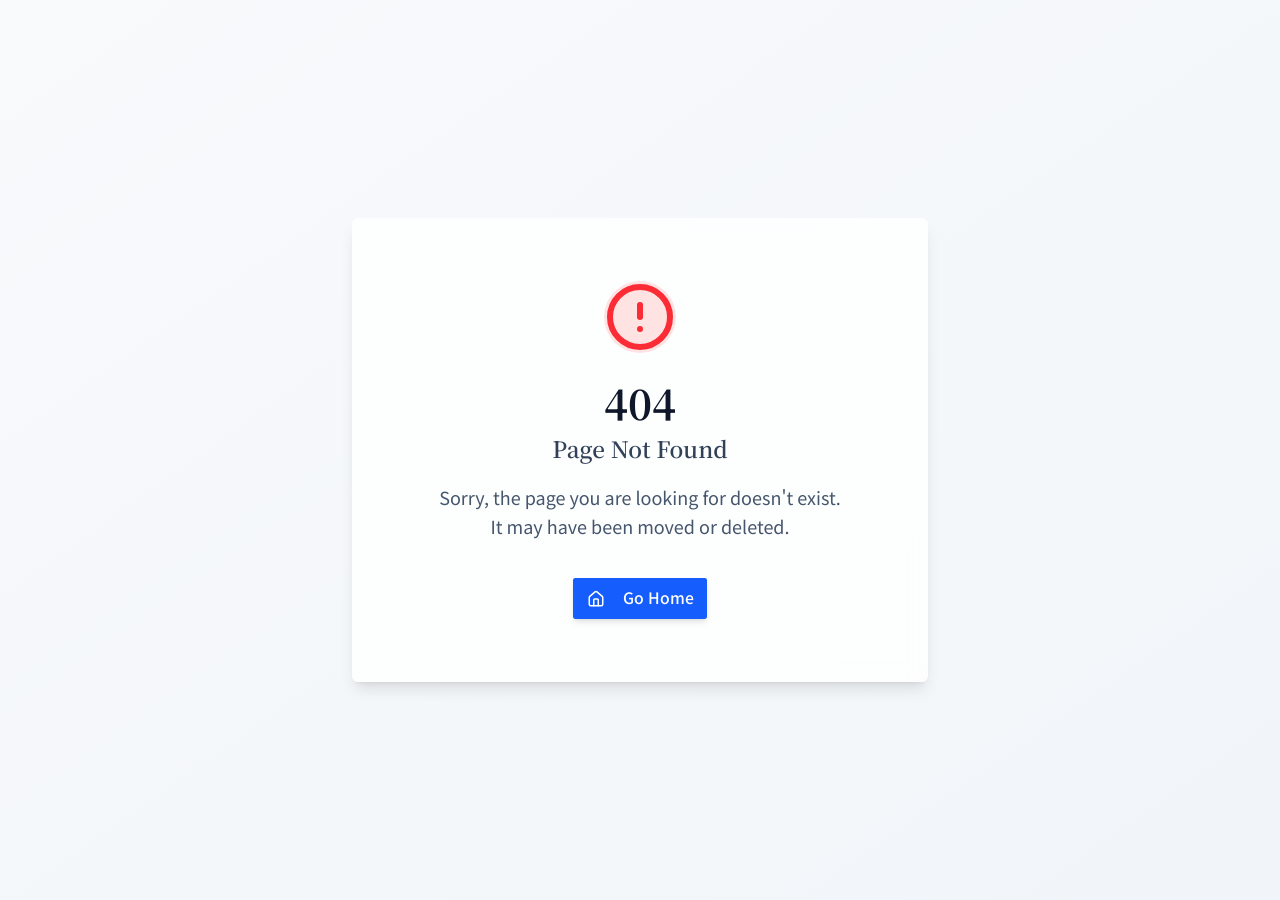
==== target.html @ 0aa4abb9 "Add GitHub Pages deployment workflow" ====
<!doctype html>
<html lang="zh-Hant">
  <head>
    <meta charset="UTF-8" />
    <meta name="viewport" content="width=device-width, initial-scale=1.0, maximum-scale=1" />
    <meta name="description" content="RGF-inside 軍武級光水離子環境淨化技術網站，呈現美國軍事技術源流、噴嚏實驗、病毒實驗室測試報告、台美中三地防疫認證與真實應用案例。" />
    <title>RGF-inside 軍武級環境淨化技術</title>
    <link rel="preconnect" href="https://fonts.googleapis.com" />
    <link rel="preconnect" href="https://fonts.gstatic.com" crossorigin />
    <link href="https://fonts.googleapis.com/css2?family=Noto+Sans+TC:wght@400;500;600;700;800;900&family=Noto+Serif+TC:wght@700;900&display=swap" rel="stylesheet" />
	<script type="module" crossorigin src="assets/index-C8W90RMQ.js"></script>
	<link rel="stylesheet" crossorigin href="assets/index-DRo2lR_w.css">
  <meta property="og:type" content="website">
		<meta property="og:url" content="https://militarypurify-8e6blcgv.manus.space/">
		<meta property="og:title" content="RGF-inside 軍武級環境淨化技術">
		<meta property="og:description" content="以 RGF-inside 光水離子環境淨化技術為核心，呈現軍武級防護、病毒實驗、三地認證與實際應用案例的專業品牌網站。">
		<meta property="og:image" content="https://files.manuscdn.com/webdev_screenshots/2026/05/06/mb5gsAkiQPmnowzxMsYYrP.png?x-oss-process=image/resize,w_1200/crop,h_630,x_0,y_0">
		<meta property="og:image:width" content="1200">
		<meta property="og:image:height" content="630">
		<meta name="twitter:card" content="summary_large_image">
		<meta name="twitter:title" content="RGF-inside 軍武級環境淨化技術">
		<meta name="twitter:description" content="以 RGF-inside 光水離子環境淨化技術為核心，呈現軍武級防護、病毒實驗、三地認證與實際應用案例的專業品牌網站。">
		<meta name="twitter:image" content="https://files.manuscdn.com/webdev_screenshots/2026/05/06/mb5gsAkiQPmnowzxMsYYrP.png?x-oss-process=image/resize,w_1200/crop,h_630,x_0,y_0">
		<meta name="twitter:image:width" content="1200">
		<meta name="twitter:image:height" content="630"><link rel="canonical" href="https://militarypurify-8e6blcgv.manus.space/" /></head>

  <body>
    <script id="manus-runtime">window.__MANUS_HOST_DEV__ = false;
(function(){"use strict";var Mr={exports:{}},Kn={};/**
 * @license React
 * react-jsx-runtime.production.js
 *
 * Copyright (c) Meta Platforms, Inc. and affiliates.
 *
 * This source code is licensed under the MIT license found in the
 * LICENSE file in the root directory of this source tree.
 */var $c;function um(){if($c)return Kn;$c=1;var r=Symbol.for("react.transitional.element"),i=Symbol.for("react.fragment");function c(s,d,m){var x=null;if(m!==void 0&&(x=""+m),d.key!==void 0&&(x=""+d.key),"key"in d){m={};for(var R in d)R!=="key"&&(m[R]=d[R])}else m=d;return d=m.ref,{$$typeof:r,type:s,key:x,ref:d!==void 0?d:null,props:m}}return Kn.Fragment=i,Kn.jsx=c,Kn.jsxs=c,Kn}var Fc;function dm(){return Fc||(Fc=1,Mr.exports=um()),Mr.exports}var h=dm(),Ar={exports:{}},Pn={},Rr={exports:{}},Nr={};/**
 * @license React
 * scheduler.production.js
 *
 * Copyright (c) Meta Platforms, Inc. and affiliates.
 *
 * This source code is licensed under the MIT license found in the
 * LICENSE file in the root directory of this source tree.
 */var Ic;function fm(){return Ic||(Ic=1,function(r){function i(A,q){var B=A.length;A.push(q);t:for(;0<B;){var bt=B-1>>>1,p=A[bt];if(0<d(p,q))A[bt]=q,A[B]=p,B=bt;else break t}}function c(A){return A.length===0?null:A[0]}function s(A){if(A.length===0)return null;var q=A[0],B=A.pop();if(B!==q){A[0]=B;t:for(var bt=0,p=A.length,O=p>>>1;bt<O;){var X=2*(bt+1)-1,G=A[X],Z=X+1,st=A[Z];if(0>d(G,B))Z<p&&0>d(st,G)?(A[bt]=st,A[Z]=B,bt=Z):(A[bt]=G,A[X]=B,bt=X);else if(Z<p&&0>d(st,B))A[bt]=st,A[Z]=B,bt=Z;else break t}}return q}function d(A,q){var B=A.sortIndex-q.sortIndex;return B!==0?B:A.id-q.id}if(r.unstable_now=void 0,typeof performance=="object"&&typeof performance.now=="function"){var m=performance;r.unstable_now=function(){return m.now()}}else{var x=Date,R=x.now();r.unstable_now=function(){return x.now()-R}}var C=[],v=[],D=1,j=null,J=3,at=!1,$=!1,nt=!1,ct=!1,ht=typeof setTimeout=="function"?setTimeout:null,St=typeof clearTimeout=="function"?clearTimeout:null,_=typeof setImmediate<"u"?setImmediate:null;function Y(A){for(var q=c(v);q!==null;){if(q.callback===null)s(v);else if(q.startTime<=A)s(v),q.sortIndex=q.expirationTime,i(C,q);else break;q=c(v)}}function H(A){if(nt=!1,Y(A),!$)if(c(C)!==null)$=!0,it||(it=!0,Bt());else{var q=c(v);q!==null&&Mt(H,q.startTime-A)}}var it=!1,rt=-1,V=5,xt=-1;function Be(){return ct?!0:!(r.unstable_now()-xt<V)}function te(){if(ct=!1,it){var A=r.unstable_now();xt=A;var q=!0;try{t:{$=!1,nt&&(nt=!1,St(rt),rt=-1),at=!0;var B=J;try{e:{for(Y(A),j=c(C);j!==null&&!(j.expirationTime>A&&Be());){var bt=j.callback;if(typeof bt=="function"){j.callback=null,J=j.priorityLevel;var p=bt(j.expirationTime<=A);if(A=r.unstable_now(),typeof p=="function"){j.callback=p,Y(A),q=!0;break e}j===c(C)&&s(C),Y(A)}else s(C);j=c(C)}if(j!==null)q=!0;else{var O=c(v);O!==null&&Mt(H,O.startTime-A),q=!1}}break t}finally{j=null,J=B,at=!1}q=void 0}}finally{q?Bt():it=!1}}}var Bt;if(typeof _=="function")Bt=function(){_(te)};else if(typeof MessageChannel<"u"){var me=new MessageChannel,Se=me.port2;me.port1.onmessage=te,Bt=function(){Se.postMessage(null)}}else Bt=function(){ht(te,0)};function Mt(A,q){rt=ht(function(){A(r.unstable_now())},q)}r.unstable_IdlePriority=5,r.unstable_ImmediatePriority=1,r.unstable_LowPriority=4,r.unstable_NormalPriority=3,r.unstable_Profiling=null,r.unstable_UserBlockingPriority=2,r.unstable_cancelCallback=function(A){A.callback=null},r.unstable_forceFrameRate=function(A){0>A||125<A?console.error("forceFrameRate takes a positive int between 0 and 125, forcing frame rates higher than 125 fps is not supported"):V=0<A?Math.floor(1e3/A):5},r.unstable_getCurrentPriorityLevel=function(){return J},r.unstable_next=function(A){switch(J){case 1:case 2:case 3:var q=3;break;default:q=J}var B=J;J=q;try{return A()}finally{J=B}},r.unstable_requestPaint=function(){ct=!0},r.unstable_runWithPriority=function(A,q){switch(A){case 1:case 2:case 3:case 4:case 5:break;default:A=3}var B=J;J=A;try{return q()}finally{J=B}},r.unstable_scheduleCallback=function(A,q,B){var bt=r.unstable_now();switch(typeof B=="object"&&B!==null?(B=B.delay,B=typeof B=="number"&&0<B?bt+B:bt):B=bt,A){case 1:var p=-1;break;case 2:p=250;break;case 5:p=1073741823;break;case 4:p=1e4;break;default:p=5e3}return p=B+p,A={id:D++,callback:q,priorityLevel:A,startTime:B,expirationTime:p,sortIndex:-1},B>bt?(A.sortIndex=B,i(v,A),c(C)===null&&A===c(v)&&(nt?(St(rt),rt=-1):nt=!0,Mt(H,B-bt))):(A.sortIndex=p,i(C,A),$||at||($=!0,it||(it=!0,Bt()))),A},r.unstable_shouldYield=Be,r.unstable_wrapCallback=function(A){var q=J;return function(){var B=J;J=q;try{return A.apply(this,arguments)}finally{J=B}}}}(Nr)),Nr}var tu;function hm(){return tu||(tu=1,Rr.exports=fm()),Rr.exports}var zr={exports:{}},ut={};/**
 * @license React
 * react.production.js
 *
 * Copyright (c) Meta Platforms, Inc. and affiliates.
 *
 * This source code is licensed under the MIT license found in the
 * LICENSE file in the root directory of this source tree.
 */var eu;function mm(){if(eu)return ut;eu=1;var r=Symbol.for("react.transitional.element"),i=Symbol.for("react.portal"),c=Symbol.for("react.fragment"),s=Symbol.for("react.strict_mode"),d=Symbol.for("react.profiler"),m=Symbol.for("react.consumer"),x=Symbol.for("react.context"),R=Symbol.for("react.forward_ref"),C=Symbol.for("react.suspense"),v=Symbol.for("react.memo"),D=Symbol.for("react.lazy"),j=Symbol.iterator;function J(p){return p===null||typeof p!="object"?null:(p=j&&p[j]||p["@@iterator"],typeof p=="function"?p:null)}var at={isMounted:function(){return!1},enqueueForceUpdate:function(){},enqueueReplaceState:function(){},enqueueSetState:function(){}},$=Object.assign,nt={};function ct(p,O,X){this.props=p,this.context=O,this.refs=nt,this.updater=X||at}ct.prototype.isReactComponent={},ct.prototype.setState=function(p,O){if(typeof p!="object"&&typeof p!="function"&&p!=null)throw Error("takes an object of state variables to update or a function which returns an object of state variables.");this.updater.enqueueSetState(this,p,O,"setState")},ct.prototype.forceUpdate=function(p){this.updater.enqueueForceUpdate(this,p,"forceUpdate")};function ht(){}ht.prototype=ct.prototype;function St(p,O,X){this.props=p,this.context=O,this.refs=nt,this.updater=X||at}var _=St.prototype=new ht;_.constructor=St,$(_,ct.prototype),_.isPureReactComponent=!0;var Y=Array.isArray,H={H:null,A:null,T:null,S:null,V:null},it=Object.prototype.hasOwnProperty;function rt(p,O,X,G,Z,st){return X=st.ref,{$$typeof:r,type:p,key:O,ref:X!==void 0?X:null,props:st}}function V(p,O){return rt(p.type,O,void 0,void 0,void 0,p.props)}function xt(p){return typeof p=="object"&&p!==null&&p.$$typeof===r}function Be(p){var O={"=":"=0",":":"=2"};return"$"+p.replace(/[=:]/g,function(X){return O[X]})}var te=/\/+/g;function Bt(p,O){return typeof p=="object"&&p!==null&&p.key!=null?Be(""+p.key):O.toString(36)}function me(){}function Se(p){switch(p.status){case"fulfilled":return p.value;case"rejected":throw p.reason;default:switch(typeof p.status=="string"?p.then(me,me):(p.status="pending",p.then(function(O){p.status==="pending"&&(p.status="fulfilled",p.value=O)},function(O){p.status==="pending"&&(p.status="rejected",p.reason=O)})),p.status){case"fulfilled":return p.value;case"rejected":throw p.reason}}throw p}function Mt(p,O,X,G,Z){var st=typeof p;(st==="undefined"||st==="boolean")&&(p=null);var I=!1;if(p===null)I=!0;else switch(st){case"bigint":case"string":case"number":I=!0;break;case"object":switch(p.$$typeof){case r:case i:I=!0;break;case D:return I=p._init,Mt(I(p._payload),O,X,G,Z)}}if(I)return Z=Z(p),I=G===""?"."+Bt(p,0):G,Y(Z)?(X="",I!=null&&(X=I.replace(te,"$&/")+"/"),Mt(Z,O,X,"",function(Jt){return Jt})):Z!=null&&(xt(Z)&&(Z=V(Z,X+(Z.key==null||p&&p.key===Z.key?"":(""+Z.key).replace(te,"$&/")+"/")+I)),O.push(Z)),1;I=0;var gt=G===""?".":G+":";if(Y(p))for(var Tt=0;Tt<p.length;Tt++)G=p[Tt],st=gt+Bt(G,Tt),I+=Mt(G,O,X,st,Z);else if(Tt=J(p),typeof Tt=="function")for(p=Tt.call(p),Tt=0;!(G=p.next()).done;)G=G.value,st=gt+Bt(G,Tt++),I+=Mt(G,O,X,st,Z);else if(st==="object"){if(typeof p.then=="function")return Mt(Se(p),O,X,G,Z);throw O=String(p),Error("Objects are not valid as a React child (found: "+(O==="[object Object]"?"object with keys {"+Object.keys(p).join(", ")+"}":O)+"). If you meant to render a collection of children, use an array instead.")}return I}function A(p,O,X){if(p==null)return p;var G=[],Z=0;return Mt(p,G,"","",function(st){return O.call(X,st,Z++)}),G}function q(p){if(p._status===-1){var O=p._result;O=O(),O.then(function(X){(p._status===0||p._status===-1)&&(p._status=1,p._result=X)},function(X){(p._status===0||p._status===-1)&&(p._status=2,p._result=X)}),p._status===-1&&(p._status=0,p._result=O)}if(p._status===1)return p._result.default;throw p._result}var B=typeof reportError=="function"?reportError:function(p){if(typeof window=="object"&&typeof window.ErrorEvent=="function"){var O=new window.ErrorEvent("error",{bubbles:!0,cancelable:!0,message:typeof p=="object"&&p!==null&&typeof p.message=="string"?String(p.message):String(p),error:p});if(!window.dispatchEvent(O))return}else if(typeof process=="object"&&typeof process.emit=="function"){process.emit("uncaughtException",p);return}console.error(p)};function bt(){}return ut.Children={map:A,forEach:function(p,O,X){A(p,function(){O.apply(this,arguments)},X)},count:function(p){var O=0;return A(p,function(){O++}),O},toArray:function(p){return A(p,function(O){return O})||[]},only:function(p){if(!xt(p))throw Error("React.Children.only expected to receive a single React element child.");return p}},ut.Component=ct,ut.Fragment=c,ut.Profiler=d,ut.PureComponent=St,ut.StrictMode=s,ut.Suspense=C,ut.__CLIENT_INTERNALS_DO_NOT_USE_OR_WARN_USERS_THEY_CANNOT_UPGRADE=H,ut.__COMPILER_RUNTIME={__proto__:null,c:function(p){return H.H.useMemoCache(p)}},ut.cache=function(p){return function(){return p.apply(null,arguments)}},ut.cloneElement=function(p,O,X){if(p==null)throw Error("The argument must be a React element, but you passed "+p+".");var G=$({},p.props),Z=p.key,st=void 0;if(O!=null)for(I in O.ref!==void 0&&(st=void 0),O.key!==void 0&&(Z=""+O.key),O)!it.call(O,I)||I==="key"||I==="__self"||I==="__source"||I==="ref"&&O.ref===void 0||(G[I]=O[I]);var I=arguments.length-2;if(I===1)G.children=X;else if(1<I){for(var gt=Array(I),Tt=0;Tt<I;Tt++)gt[Tt]=arguments[Tt+2];G.children=gt}return rt(p.type,Z,void 0,void 0,st,G)},ut.createContext=function(p){return p={$$typeof:x,_currentValue:p,_currentValue2:p,_threadCount:0,Provider:null,Consumer:null},p.Provider=p,p.Consumer={$$typeof:m,_context:p},p},ut.createElement=function(p,O,X){var G,Z={},st=null;if(O!=null)for(G in O.key!==void 0&&(st=""+O.key),O)it.call(O,G)&&G!=="key"&&G!=="__self"&&G!=="__source"&&(Z[G]=O[G]);var I=arguments.length-2;if(I===1)Z.children=X;else if(1<I){for(var gt=Array(I),Tt=0;Tt<I;Tt++)gt[Tt]=arguments[Tt+2];Z.children=gt}if(p&&p.defaultProps)for(G in I=p.defaultProps,I)Z[G]===void 0&&(Z[G]=I[G]);return rt(p,st,void 0,void 0,null,Z)},ut.createRef=function(){return{current:null}},ut.forwardRef=function(p){return{$$typeof:R,render:p}},ut.isValidElement=xt,ut.lazy=function(p){return{$$typeof:D,_payload:{_status:-1,_result:p},_init:q}},ut.memo=function(p,O){return{$$typeof:v,type:p,compare:O===void 0?null:O}},ut.startTransition=function(p){var O=H.T,X={};H.T=X;try{var G=p(),Z=H.S;Z!==null&&Z(X,G),typeof G=="object"&&G!==null&&typeof G.then=="function"&&G.then(bt,B)}catch(st){B(st)}finally{H.T=O}},ut.unstable_useCacheRefresh=function(){return H.H.useCacheRefresh()},ut.use=function(p){return H.H.use(p)},ut.useActionState=function(p,O,X){return H.H.useActionState(p,O,X)},ut.useCallback=function(p,O){return H.H.useCallback(p,O)},ut.useContext=function(p){return H.H.useContext(p)},ut.useDebugValue=function(){},ut.useDeferredValue=function(p,O){return H.H.useDeferredValue(p,O)},ut.useEffect=function(p,O,X){var G=H.H;if(typeof X=="function")throw Error("useEffect CRUD overload is not enabled in this build of React.");return G.useEffect(p,O)},ut.useId=function(){return H.H.useId()},ut.useImperativeHandle=function(p,O,X){return H.H.useImperativeHandle(p,O,X)},ut.useInsertionEffect=function(p,O){return H.H.useInsertionEffect(p,O)},ut.useLayoutEffect=function(p,O){return H.H.useLayoutEffect(p,O)},ut.useMemo=function(p,O){return H.H.useMemo(p,O)},ut.useOptimistic=function(p,O){return H.H.useOptimistic(p,O)},ut.useReducer=function(p,O,X){return H.H.useReducer(p,O,X)},ut.useRef=function(p){return H.H.useRef(p)},ut.useState=function(p){return H.H.useState(p)},ut.useSyncExternalStore=function(p,O,X){return H.H.useSyncExternalStore(p,O,X)},ut.useTransition=function(){return H.H.useTransition()},ut.version="19.1.1",ut}var lu;function _r(){return lu||(lu=1,zr.exports=mm()),zr.exports}var kr={exports:{}},he={};/**
 * @license React
 * react-dom.production.js
 *
 * Copyright (c) Meta Platforms, Inc. and affiliates.
 *
 * This source code is licensed under the MIT license found in the
 * LICENSE file in the root directory of this source tree.
 */var au;function gm(){if(au)return he;au=1;var r=_r();function i(C){var v="https://react.dev/errors/"+C;if(1<arguments.length){v+="?args[]="+encodeURIComponent(arguments[1]);for(var D=2;D<arguments.length;D++)v+="&args[]="+encodeURIComponent(arguments[D])}return"Minified React error #"+C+"; visit "+v+" for the full message or use the non-minified dev environment for full errors and additional helpful warnings."}function c(){}var s={d:{f:c,r:function(){throw Error(i(522))},D:c,C:c,L:c,m:c,X:c,S:c,M:c},p:0,findDOMNode:null},d=Symbol.for("react.portal");function m(C,v,D){var j=3<arguments.length&&arguments[3]!==void 0?arguments[3]:null;return{$$typeof:d,key:j==null?null:""+j,children:C,containerInfo:v,implementation:D}}var x=r.__CLIENT_INTERNALS_DO_NOT_USE_OR_WARN_USERS_THEY_CANNOT_UPGRADE;function R(C,v){if(C==="font")return"";if(typeof v=="string")return v==="use-credentials"?v:""}return he.__DOM_INTERNALS_DO_NOT_USE_OR_WARN_USERS_THEY_CANNOT_UPGRADE=s,he.createPortal=function(C,v){var D=2<arguments.length&&arguments[2]!==void 0?arguments[2]:null;if(!v||v.nodeType!==1&&v.nodeType!==9&&v.nodeType!==11)throw Error(i(299));return m(C,v,null,D)},he.flushSync=function(C){var v=x.T,D=s.p;try{if(x.T=null,s.p=2,C)return C()}finally{x.T=v,s.p=D,s.d.f()}},he.preconnect=function(C,v){typeof C=="string"&&(v?(v=v.crossOrigin,v=typeof v=="string"?v==="use-credentials"?v:"":void 0):v=null,s.d.C(C,v))},he.prefetchDNS=function(C){typeof C=="string"&&s.d.D(C)},he.preinit=function(C,v){if(typeof C=="string"&&v&&typeof v.as=="string"){var D=v.as,j=R(D,v.crossOrigin),J=typeof v.integrity=="string"?v.integrity:void 0,at=typeof v.fetchPriority=="string"?v.fetchPriority:void 0;D==="style"?s.d.S(C,typeof v.precedence=="string"?v.precedence:void 0,{crossOrigin:j,integrity:J,fetchPriority:at}):D==="script"&&s.d.X(C,{crossOrigin:j,integrity:J,fetchPriority:at,nonce:typeof v.nonce=="string"?v.nonce:void 0})}},he.preinitModule=function(C,v){if(typeof C=="string")if(typeof v=="object"&&v!==null){if(v.as==null||v.as==="script"){var D=R(v.as,v.crossOrigin);s.d.M(C,{crossOrigin:D,integrity:typeof v.integrity=="string"?v.integrity:void 0,nonce:typeof v.nonce=="string"?v.nonce:void 0})}}else v==null&&s.d.M(C)},he.preload=function(C,v){if(typeof C=="string"&&typeof v=="object"&&v!==null&&typeof v.as=="string"){var D=v.as,j=R(D,v.crossOrigin);s.d.L(C,D,{crossOrigin:j,integrity:typeof v.integrity=="string"?v.integrity:void 0,nonce:typeof v.nonce=="string"?v.nonce:void 0,type:typeof v.type=="string"?v.type:void 0,fetchPriority:typeof v.fetchPriority=="string"?v.fetchPriority:void 0,referrerPolicy:typeof v.referrerPolicy=="string"?v.referrerPolicy:void 0,imageSrcSet:typeof v.imageSrcSet=="string"?v.imageSrcSet:void 0,imageSizes:typeof v.imageSizes=="string"?v.imageSizes:void 0,media:typeof v.media=="string"?v.media:void 0})}},he.preloadModule=function(C,v){if(typeof C=="string")if(v){var D=R(v.as,v.crossOrigin);s.d.m(C,{as:typeof v.as=="string"&&v.as!=="script"?v.as:void 0,crossOrigin:D,integrity:typeof v.integrity=="string"?v.integrity:void 0})}else s.d.m(C)},he.requestFormReset=function(C){s.d.r(C)},he.unstable_batchedUpdates=function(C,v){return C(v)},he.useFormState=function(C,v,D){return x.H.useFormState(C,v,D)},he.useFormStatus=function(){return x.H.useHostTransitionStatus()},he.version="19.1.1",he}var nu;function pm(){if(nu)return kr.exports;nu=1;function r(){if(!(typeof __REACT_DEVTOOLS_GLOBAL_HOOK__>"u"||typeof __REACT_DEVTOOLS_GLOBAL_HOOK__.checkDCE!="function"))try{__REACT_DEVTOOLS_GLOBAL_HOOK__.checkDCE(r)}catch(i){console.error(i)}}return r(),kr.exports=gm(),kr.exports}/**
 * @license React
 * react-dom-client.production.js
 *
 * Copyright (c) Meta Platforms, Inc. and affiliates.
 *
 * This source code is licensed under the MIT license found in the
 * LICENSE file in the root directory of this source tree.
 */var ou;function ym(){if(ou)return Pn;ou=1;var r=hm(),i=_r(),c=pm();function s(t){var e="https://react.dev/errors/"+t;if(1<arguments.length){e+="?args[]="+encodeURIComponent(arguments[1]);for(var l=2;l<arguments.length;l++)e+="&args[]="+encodeURIComponent(arguments[l])}return"Minified React error #"+t+"; visit "+e+" for the full message or use the non-minified dev environment for full errors and additional helpful warnings."}function d(t){return!(!t||t.nodeType!==1&&t.nodeType!==9&&t.nodeType!==11)}function m(t){var e=t,l=t;if(t.alternate)for(;e.return;)e=e.return;else{t=e;do e=t,(e.flags&4098)!==0&&(l=e.return),t=e.return;while(t)}return e.tag===3?l:null}function x(t){if(t.tag===13){var e=t.memoizedState;if(e===null&&(t=t.alternate,t!==null&&(e=t.memoizedState)),e!==null)return e.dehydrated}return null}function R(t){if(m(t)!==t)throw Error(s(188))}function C(t){var e=t.alternate;if(!e){if(e=m(t),e===null)throw Error(s(188));return e!==t?null:t}for(var l=t,a=e;;){var n=l.return;if(n===null)break;var o=n.alternate;if(o===null){if(a=n.return,a!==null){l=a;continue}break}if(n.child===o.child){for(o=n.child;o;){if(o===l)return R(n),t;if(o===a)return R(n),e;o=o.sibling}throw Error(s(188))}if(l.return!==a.return)l=n,a=o;else{for(var u=!1,f=n.child;f;){if(f===l){u=!0,l=n,a=o;break}if(f===a){u=!0,a=n,l=o;break}f=f.sibling}if(!u){for(f=o.child;f;){if(f===l){u=!0,l=o,a=n;break}if(f===a){u=!0,a=o,l=n;break}f=f.sibling}if(!u)throw Error(s(189))}}if(l.alternate!==a)throw Error(s(190))}if(l.tag!==3)throw Error(s(188));return l.stateNode.current===l?t:e}function v(t){var e=t.tag;if(e===5||e===26||e===27||e===6)return t;for(t=t.child;t!==null;){if(e=v(t),e!==null)return e;t=t.sibling}return null}var D=Object.assign,j=Symbol.for("react.element"),J=Symbol.for("react.transitional.element"),at=Symbol.for("react.portal"),$=Symbol.for("react.fragment"),nt=Symbol.for("react.strict_mode"),ct=Symbol.for("react.profiler"),ht=Symbol.for("react.provider"),St=Symbol.for("react.consumer"),_=Symbol.for("react.context"),Y=Symbol.for("react.forward_ref"),H=Symbol.for("react.suspense"),it=Symbol.for("react.suspense_list"),rt=Symbol.for("react.memo"),V=Symbol.for("react.lazy"),xt=Symbol.for("react.activity"),Be=Symbol.for("react.memo_cache_sentinel"),te=Symbol.iterator;function Bt(t){return t===null||typeof t!="object"?null:(t=te&&t[te]||t["@@iterator"],typeof t=="function"?t:null)}var me=Symbol.for("react.client.reference");function Se(t){if(t==null)return null;if(typeof t=="function")return t.$$typeof===me?null:t.displayName||t.name||null;if(typeof t=="string")return t;switch(t){case $:return"Fragment";case ct:return"Profiler";case nt:return"StrictMode";case H:return"Suspense";case it:return"SuspenseList";case xt:return"Activity"}if(typeof t=="object")switch(t.$$typeof){case at:return"Portal";case _:return(t.displayName||"Context")+".Provider";case St:return(t._context.displayName||"Context")+".Consumer";case Y:var e=t.render;return t=t.displayName,t||(t=e.displayName||e.name||"",t=t!==""?"ForwardRef("+t+")":"ForwardRef"),t;case rt:return e=t.displayName||null,e!==null?e:Se(t.type)||"Memo";case V:e=t._payload,t=t._init;try{return Se(t(e))}catch{}}return null}var Mt=Array.isArray,A=i.__CLIENT_INTERNALS_DO_NOT_USE_OR_WARN_USERS_THEY_CANNOT_UPGRADE,q=c.__DOM_INTERNALS_DO_NOT_USE_OR_WARN_USERS_THEY_CANNOT_UPGRADE,B={pending:!1,data:null,method:null,action:null},bt=[],p=-1;function O(t){return{current:t}}function X(t){0>p||(t.current=bt[p],bt[p]=null,p--)}function G(t,e){p++,bt[p]=t.current,t.current=e}var Z=O(null),st=O(null),I=O(null),gt=O(null);function Tt(t,e){switch(G(I,e),G(st,t),G(Z,null),e.nodeType){case 9:case 11:t=(t=e.documentElement)&&(t=t.namespaceURI)?Hh(t):0;break;default:if(t=e.tagName,e=e.namespaceURI)e=Hh(e),t=Uh(e,t);else switch(t){case"svg":t=1;break;case"math":t=2;break;default:t=0}}X(Z),G(Z,t)}function Jt(){X(Z),X(st),X(I)}function Ke(t){t.memoizedState!==null&&G(gt,t);var e=Z.current,l=Uh(e,t.type);e!==l&&(G(st,t),G(Z,l))}function Ce(t){st.current===t&&(X(Z),X(st)),gt.current===t&&(X(gt),Wo._currentValue=B)}var Pe=Object.prototype.hasOwnProperty,yl=r.unstable_scheduleCallback,sn=r.unstable_cancelCallback,Ca=r.unstable_shouldYield,ri=r.unstable_requestPaint,ge=r.unstable_now,si=r.unstable_getCurrentPriorityLevel,Ul=r.unstable_ImmediatePriority,Fn=r.unstable_UserBlockingPriority,nl=r.unstable_NormalPriority,ci=r.unstable_LowPriority,Gl=r.unstable_IdlePriority,ui=r.log,Ea=r.unstable_setDisableYieldValue,ql=null,Wt=null;function Je(t){if(typeof ui=="function"&&Ea(t),Wt&&typeof Wt.setStrictMode=="function")try{Wt.setStrictMode(ql,t)}catch{}}var $t=Math.clz32?Math.clz32:fi,di=Math.log,Ta=Math.LN2;function fi(t){return t>>>=0,t===0?32:31-(di(t)/Ta|0)|0}var L=256,cn=4194304;function vl(t){var e=t&42;if(e!==0)return e;switch(t&-t){case 1:return 1;case 2:return 2;case 4:return 4;case 8:return 8;case 16:return 16;case 32:return 32;case 64:return 64;case 128:return 128;case 256:case 512:case 1024:case 2048:case 4096:case 8192:case 16384:case 32768:case 65536:case 131072:case 262144:case 524288:case 1048576:case 2097152:return t&4194048;case 4194304:case 8388608:case 16777216:case 33554432:return t&62914560;case 67108864:return 67108864;case 134217728:return 134217728;case 268435456:return 268435456;case 536870912:return 536870912;case 1073741824:return 0;default:return t}}function un(t,e,l){var a=t.pendingLanes;if(a===0)return 0;var n=0,o=t.suspendedLanes,u=t.pingedLanes;t=t.warmLanes;var f=a&134217727;return f!==0?(a=f&~o,a!==0?n=vl(a):(u&=f,u!==0?n=vl(u):l||(l=f&~t,l!==0&&(n=vl(l))))):(f=a&~o,f!==0?n=vl(f):u!==0?n=vl(u):l||(l=a&~t,l!==0&&(n=vl(l)))),n===0?0:e!==0&&e!==n&&(e&o)===0&&(o=n&-n,l=e&-e,o>=l||o===32&&(l&4194048)!==0)?e:n}function Dt(t,e){return(t.pendingLanes&~(t.suspendedLanes&~t.pingedLanes)&e)===0}function In(t,e){switch(t){case 1:case 2:case 4:case 8:case 64:return e+250;case 16:case 32:case 128:case 256:case 512:case 1024:case 2048:case 4096:case 8192:case 16384:case 32768:case 65536:case 131072:case 262144:case 524288:case 1048576:case 2097152:return e+5e3;case 4194304:case 8388608:case 16777216:case 33554432:return-1;case 67108864:case 134217728:case 268435456:case 536870912:case 1073741824:return-1;default:return-1}}function to(){var t=L;return L<<=1,(L&4194048)===0&&(L=256),t}function hi(){var t=cn;return cn<<=1,(cn&62914560)===0&&(cn=4194304),t}function eo(t){for(var e=[],l=0;31>l;l++)e.push(t);return e}function Da(t,e){t.pendingLanes|=e,e!==268435456&&(t.suspendedLanes=0,t.pingedLanes=0,t.warmLanes=0)}function Ir(t,e,l,a,n,o){var u=t.pendingLanes;t.pendingLanes=l,t.suspendedLanes=0,t.pingedLanes=0,t.warmLanes=0,t.expiredLanes&=l,t.entangledLanes&=l,t.errorRecoveryDisabledLanes&=l,t.shellSuspendCounter=0;var f=t.entanglements,g=t.expirationTimes,S=t.hiddenUpdates;for(l=u&~l;0<l;){var N=31-$t(l),k=1<<N;f[N]=0,g[N]=-1;var E=S[N];if(E!==null)for(S[N]=null,N=0;N<E.length;N++){var T=E[N];T!==null&&(T.lane&=-536870913)}l&=~k}a!==0&&mi(t,a,0),o!==0&&n===0&&t.tag!==0&&(t.suspendedLanes|=o&~(u&~e))}function mi(t,e,l){t.pendingLanes|=e,t.suspendedLanes&=~e;var a=31-$t(e);t.entangledLanes|=e,t.entanglements[a]=t.entanglements[a]|1073741824|l&4194090}function gi(t,e){var l=t.entangledLanes|=e;for(t=t.entanglements;l;){var a=31-$t(l),n=1<<a;n&e|t[a]&e&&(t[a]|=e),l&=~n}}function lo(t){switch(t){case 2:t=1;break;case 8:t=4;break;case 32:t=16;break;case 256:case 512:case 1024:case 2048:case 4096:case 8192:case 16384:case 32768:case 65536:case 131072:case 262144:case 524288:case 1048576:case 2097152:case 4194304:case 8388608:case 16777216:case 33554432:t=128;break;case 268435456:t=134217728;break;default:t=0}return t}function ao(t){return t&=-t,2<t?8<t?(t&134217727)!==0?32:268435456:8:2}function pi(){var t=q.p;return t!==0?t:(t=window.event,t===void 0?32:nm(t.type))}function ts(t,e){var l=q.p;try{return q.p=t,e()}finally{q.p=l}}var ol=Math.random().toString(36).slice(2),ee="__reactFiber$"+ol,pe="__reactProps$"+ol,Yl="__reactContainer$"+ol,no="__reactEvents$"+ol,es="__reactListeners$"+ol,ls="__reactHandles$"+ol,yi="__reactResources$"+ol,Ma="__reactMarker$"+ol;function oo(t){delete t[ee],delete t[pe],delete t[no],delete t[es],delete t[ls]}function Vl(t){var e=t[ee];if(e)return e;for(var l=t.parentNode;l;){if(e=l[Yl]||l[ee]){if(l=e.alternate,e.child!==null||l!==null&&l.child!==null)for(t=Vh(t);t!==null;){if(l=t[ee])return l;t=Vh(t)}return e}t=l,l=t.parentNode}return null}function Xl(t){if(t=t[ee]||t[Yl]){var e=t.tag;if(e===5||e===6||e===13||e===26||e===27||e===3)return t}return null}function Aa(t){var e=t.tag;if(e===5||e===26||e===27||e===6)return t.stateNode;throw Error(s(33))}function Zl(t){var e=t[yi];return e||(e=t[yi]={hoistableStyles:new Map,hoistableScripts:new Map}),e}function Vt(t){t[Ma]=!0}var vi=new Set,bi={};function bl(t,e){We(t,e),We(t+"Capture",e)}function We(t,e){for(bi[t]=e,t=0;t<e.length;t++)vi.add(e[t])}var as=RegExp("^[:A-Z_a-z\\u00C0-\\u00D6\\u00D8-\\u00F6\\u00F8-\\u02FF\\u0370-\\u037D\\u037F-\\u1FFF\\u200C-\\u200D\\u2070-\\u218F\\u2C00-\\u2FEF\\u3001-\\uD7FF\\uF900-\\uFDCF\\uFDF0-\\uFFFD][:A-Z_a-z\\u00C0-\\u00D6\\u00D8-\\u00F6\\u00F8-\\u02FF\\u0370-\\u037D\\u037F-\\u1FFF\\u200C-\\u200D\\u2070-\\u218F\\u2C00-\\u2FEF\\u3001-\\uD7FF\\uF900-\\uFDCF\\uFDF0-\\uFFFD\\-.0-9\\u00B7\\u0300-\\u036F\\u203F-\\u2040]*$"),xi={},wi={};function Ra(t){return Pe.call(wi,t)?!0:Pe.call(xi,t)?!1:as.test(t)?wi[t]=!0:(xi[t]=!0,!1)}function M(t,e,l){if(Ra(e))if(l===null)t.removeAttribute(e);else{switch(typeof l){case"undefined":case"function":case"symbol":t.removeAttribute(e);return;case"boolean":var a=e.toLowerCase().slice(0,5);if(a!=="data-"&&a!=="aria-"){t.removeAttribute(e);return}}t.setAttribute(e,""+l)}}function tt(t,e,l){if(l===null)t.removeAttribute(e);else{switch(typeof l){case"undefined":case"function":case"symbol":case"boolean":t.removeAttribute(e);return}t.setAttribute(e,""+l)}}function Ot(t,e,l,a){if(a===null)t.removeAttribute(l);else{switch(typeof a){case"undefined":case"function":case"symbol":case"boolean":t.removeAttribute(l);return}t.setAttributeNS(e,l,""+a)}}var le,Ee;function ae(t){if(le===void 0)try{throw Error()}catch(l){var e=l.stack.trim().match(/\n( *(at )?)/);le=e&&e[1]||"",Ee=-1<l.stack.indexOf(`
    at`)?" (<anonymous>)":-1<l.stack.indexOf("@")?"@unknown:0:0":""}return`
`+le+t+Ee}var Le=!1;function He(t,e){if(!t||Le)return"";Le=!0;var l=Error.prepareStackTrace;Error.prepareStackTrace=void 0;try{var a={DetermineComponentFrameRoot:function(){try{if(e){var k=function(){throw Error()};if(Object.defineProperty(k.prototype,"props",{set:function(){throw Error()}}),typeof Reflect=="object"&&Reflect.construct){try{Reflect.construct(k,[])}catch(T){var E=T}Reflect.construct(t,[],k)}else{try{k.call()}catch(T){E=T}t.call(k.prototype)}}else{try{throw Error()}catch(T){E=T}(k=t())&&typeof k.catch=="function"&&k.catch(function(){})}}catch(T){if(T&&E&&typeof T.stack=="string")return[T.stack,E.stack]}return[null,null]}};a.DetermineComponentFrameRoot.displayName="DetermineComponentFrameRoot";var n=Object.getOwnPropertyDescriptor(a.DetermineComponentFrameRoot,"name");n&&n.configurable&&Object.defineProperty(a.DetermineComponentFrameRoot,"name",{value:"DetermineComponentFrameRoot"});var o=a.DetermineComponentFrameRoot(),u=o[0],f=o[1];if(u&&f){var g=u.split(`
`),S=f.split(`
`);for(n=a=0;a<g.length&&!g[a].includes("DetermineComponentFrameRoot");)a++;for(;n<S.length&&!S[n].includes("DetermineComponentFrameRoot");)n++;if(a===g.length||n===S.length)for(a=g.length-1,n=S.length-1;1<=a&&0<=n&&g[a]!==S[n];)n--;for(;1<=a&&0<=n;a--,n--)if(g[a]!==S[n]){if(a!==1||n!==1)do if(a--,n--,0>n||g[a]!==S[n]){var N=`
`+g[a].replace(" at new "," at ");return t.displayName&&N.includes("<anonymous>")&&(N=N.replace("<anonymous>",t.displayName)),N}while(1<=a&&0<=n);break}}}finally{Le=!1,Error.prepareStackTrace=l}return(l=t?t.displayName||t.name:"")?ae(l):""}function Ql(t){switch(t.tag){case 26:case 27:case 5:return ae(t.type);case 16:return ae("Lazy");case 13:return ae("Suspense");case 19:return ae("SuspenseList");case 0:case 15:return He(t.type,!1);case 11:return He(t.type.render,!1);case 1:return He(t.type,!0);case 31:return ae("Activity");default:return""}}function xl(t){try{var e="";do e+=Ql(t),t=t.return;while(t);return e}catch(l){return`
Error generating stack: `+l.message+`
`+l.stack}}function Xt(t){switch(typeof t){case"bigint":case"boolean":case"number":case"string":case"undefined":return t;case"object":return t;default:return""}}function il(t){var e=t.type;return(t=t.nodeName)&&t.toLowerCase()==="input"&&(e==="checkbox"||e==="radio")}function ve(t){var e=il(t)?"checked":"value",l=Object.getOwnPropertyDescriptor(t.constructor.prototype,e),a=""+t[e];if(!t.hasOwnProperty(e)&&typeof l<"u"&&typeof l.get=="function"&&typeof l.set=="function"){var n=l.get,o=l.set;return Object.defineProperty(t,e,{configurable:!0,get:function(){return n.call(this)},set:function(u){a=""+u,o.call(this,u)}}),Object.defineProperty(t,e,{enumerable:l.enumerable}),{getValue:function(){return a},setValue:function(u){a=""+u},stopTracking:function(){t._valueTracker=null,delete t[e]}}}}function re(t){t._valueTracker||(t._valueTracker=ve(t))}function rl(t){if(!t)return!1;var e=t._valueTracker;if(!e)return!0;var l=e.getValue(),a="";return t&&(a=il(t)?t.checked?"true":"false":t.value),t=a,t!==l?(e.setValue(t),!0):!1}function wl(t){if(t=t||(typeof document<"u"?document:void 0),typeof t>"u")return null;try{return t.activeElement||t.body}catch{return t.body}}var dn=/[\n"\\]/g;function se(t){return t.replace(dn,function(e){return"\\"+e.charCodeAt(0).toString(16)+" "})}function Kl(t,e,l,a,n,o,u,f){t.name="",u!=null&&typeof u!="function"&&typeof u!="symbol"&&typeof u!="boolean"?t.type=u:t.removeAttribute("type"),e!=null?u==="number"?(e===0&&t.value===""||t.value!=e)&&(t.value=""+Xt(e)):t.value!==""+Xt(e)&&(t.value=""+Xt(e)):u!=="submit"&&u!=="reset"||t.removeAttribute("value"),e!=null?Pl(t,u,Xt(e)):l!=null?Pl(t,u,Xt(l)):a!=null&&t.removeAttribute("value"),n==null&&o!=null&&(t.defaultChecked=!!o),n!=null&&(t.checked=n&&typeof n!="function"&&typeof n!="symbol"),f!=null&&typeof f!="function"&&typeof f!="symbol"&&typeof f!="boolean"?t.name=""+Xt(f):t.removeAttribute("name")}function Na(t,e,l,a,n,o,u,f){if(o!=null&&typeof o!="function"&&typeof o!="symbol"&&typeof o!="boolean"&&(t.type=o),e!=null||l!=null){if(!(o!=="submit"&&o!=="reset"||e!=null))return;l=l!=null?""+Xt(l):"",e=e!=null?""+Xt(e):l,f||e===t.value||(t.value=e),t.defaultValue=e}a=a??n,a=typeof a!="function"&&typeof a!="symbol"&&!!a,t.checked=f?t.checked:!!a,t.defaultChecked=!!a,u!=null&&typeof u!="function"&&typeof u!="symbol"&&typeof u!="boolean"&&(t.name=u)}function Pl(t,e,l){e==="number"&&wl(t.ownerDocument)===t||t.defaultValue===""+l||(t.defaultValue=""+l)}function $e(t,e,l,a){if(t=t.options,e){e={};for(var n=0;n<l.length;n++)e["$"+l[n]]=!0;for(l=0;l<t.length;l++)n=e.hasOwnProperty("$"+t[l].value),t[l].selected!==n&&(t[l].selected=n),n&&a&&(t[l].defaultSelected=!0)}else{for(l=""+Xt(l),e=null,n=0;n<t.length;n++){if(t[n].value===l){t[n].selected=!0,a&&(t[n].defaultSelected=!0);return}e!==null||t[n].disabled||(e=t[n])}e!==null&&(e.selected=!0)}}function za(t,e,l){if(e!=null&&(e=""+Xt(e),e!==t.value&&(t.value=e),l==null)){t.defaultValue!==e&&(t.defaultValue=e);return}t.defaultValue=l!=null?""+Xt(l):""}function _a(t,e,l,a){if(e==null){if(a!=null){if(l!=null)throw Error(s(92));if(Mt(a)){if(1<a.length)throw Error(s(93));a=a[0]}l=a}l==null&&(l=""),e=l}l=Xt(e),t.defaultValue=l,a=t.textContent,a===l&&a!==""&&a!==null&&(t.value=a)}function Fe(t,e){if(e){var l=t.firstChild;if(l&&l===t.lastChild&&l.nodeType===3){l.nodeValue=e;return}}t.textContent=e}var fn=new Set("animationIterationCount aspectRatio borderImageOutset borderImageSlice borderImageWidth boxFlex boxFlexGroup boxOrdinalGroup columnCount columns flex flexGrow flexPositive flexShrink flexNegative flexOrder gridArea gridRow gridRowEnd gridRowSpan gridRowStart gridColumn gridColumnEnd gridColumnSpan gridColumnStart fontWeight lineClamp lineHeight opacity order orphans scale tabSize widows zIndex zoom fillOpacity floodOpacity stopOpacity strokeDasharray strokeDashoffset strokeMiterlimit strokeOpacity strokeWidth MozAnimationIterationCount MozBoxFlex MozBoxFlexGroup MozLineClamp msAnimationIterationCount msFlex msZoom msFlexGrow msFlexNegative msFlexOrder msFlexPositive msFlexShrink msGridColumn msGridColumnSpan msGridRow msGridRowSpan WebkitAnimationIterationCount WebkitBoxFlex WebKitBoxFlexGroup WebkitBoxOrdinalGroup WebkitColumnCount WebkitColumns WebkitFlex WebkitFlexGrow WebkitFlexPositive WebkitFlexShrink WebkitLineClamp".split(" "));function ka(t,e,l){var a=e.indexOf("--")===0;l==null||typeof l=="boolean"||l===""?a?t.setProperty(e,""):e==="float"?t.cssFloat="":t[e]="":a?t.setProperty(e,l):typeof l!="number"||l===0||fn.has(e)?e==="float"?t.cssFloat=l:t[e]=(""+l).trim():t[e]=l+"px"}function Oa(t,e,l){if(e!=null&&typeof e!="object")throw Error(s(62));if(t=t.style,l!=null){for(var a in l)!l.hasOwnProperty(a)||e!=null&&e.hasOwnProperty(a)||(a.indexOf("--")===0?t.setProperty(a,""):a==="float"?t.cssFloat="":t[a]="");for(var n in e)a=e[n],e.hasOwnProperty(n)&&l[n]!==a&&ka(t,n,a)}else for(var o in e)e.hasOwnProperty(o)&&ka(t,o,e[o])}function ja(t){if(t.indexOf("-")===-1)return!1;switch(t){case"annotation-xml":case"color-profile":case"font-face":case"font-face-src":case"font-face-uri":case"font-face-format":case"font-face-name":case"missing-glyph":return!1;default:return!0}}var Si=new Map([["acceptCharset","accept-charset"],["htmlFor","for"],["httpEquiv","http-equiv"],["crossOrigin","crossorigin"],["accentHeight","accent-height"],["alignmentBaseline","alignment-baseline"],["arabicForm","arabic-form"],["baselineShift","baseline-shift"],["capHeight","cap-height"],["clipPath","clip-path"],["clipRule","clip-rule"],["colorInterpolation","color-interpolation"],["colorInterpolationFilters","color-interpolation-filters"],["colorProfile","color-profile"],["colorRendering","color-rendering"],["dominantBaseline","dominant-baseline"],["enableBackground","enable-background"],["fillOpacity","fill-opacity"],["fillRule","fill-rule"],["floodColor","flood-color"],["floodOpacity","flood-opacity"],["fontFamily","font-family"],["fontSize","font-size"],["fontSizeAdjust","font-size-adjust"],["fontStretch","font-stretch"],["fontStyle","font-style"],["fontVariant","font-variant"],["fontWeight","font-weight"],["glyphName","glyph-name"],["glyphOrientationHorizontal","glyph-orientation-horizontal"],["glyphOrientationVertical","glyph-orientation-vertical"],["horizAdvX","horiz-adv-x"],["horizOriginX","horiz-origin-x"],["imageRendering","image-rendering"],["letterSpacing","letter-spacing"],["lightingColor","lighting-color"],["markerEnd","marker-end"],["markerMid","marker-mid"],["markerStart","marker-start"],["overlinePosition","overline-position"],["overlineThickness","overline-thickness"],["paintOrder","paint-order"],["panose-1","panose-1"],["pointerEvents","pointer-events"],["renderingIntent","rendering-intent"],["shapeRendering","shape-rendering"],["stopColor","stop-color"],["stopOpacity","stop-opacity"],["strikethroughPosition","strikethrough-position"],["strikethroughThickness","strikethrough-thickness"],["strokeDasharray","stroke-dasharray"],["strokeDashoffset","stroke-dashoffset"],["strokeLinecap","stroke-linecap"],["strokeLinejoin","stroke-linejoin"],["strokeMiterlimit","stroke-miterlimit"],["strokeOpacity","stroke-opacity"],["strokeWidth","stroke-width"],["textAnchor","text-anchor"],["textDecoration","text-decoration"],["textRendering","text-rendering"],["transformOrigin","transform-origin"],["underlinePosition","underline-position"],["underlineThickness","underline-thickness"],["unicodeBidi","unicode-bidi"],["unicodeRange","unicode-range"],["unitsPerEm","units-per-em"],["vAlphabetic","v-alphabetic"],["vHanging","v-hanging"],["vIdeographic","v-ideographic"],["vMathematical","v-mathematical"],["vectorEffect","vector-effect"],["vertAdvY","vert-adv-y"],["vertOriginX","vert-origin-x"],["vertOriginY","vert-origin-y"],["wordSpacing","word-spacing"],["writingMode","writing-mode"],["xmlnsXlink","xmlns:xlink"],["xHeight","x-height"]]),Ci=/^[\u0000-\u001F ]*j[\r\n\t]*a[\r\n\t]*v[\r\n\t]*a[\r\n\t]*s[\r\n\t]*c[\r\n\t]*r[\r\n\t]*i[\r\n\t]*p[\r\n\t]*t[\r\n\t]*:/i;function Ba(t){return Ci.test(""+t)?"javascript:throw new Error('React has blocked a javascript: URL as a security precaution.')":t}var hn=null;function mn(t){return t=t.target||t.srcElement||window,t.correspondingUseElement&&(t=t.correspondingUseElement),t.nodeType===3?t.parentNode:t}var Sl=null,Cl=null;function io(t){var e=Xl(t);if(e&&(t=e.stateNode)){var l=t[pe]||null;t:switch(t=e.stateNode,e.type){case"input":if(Kl(t,l.value,l.defaultValue,l.defaultValue,l.checked,l.defaultChecked,l.type,l.name),e=l.name,l.type==="radio"&&e!=null){for(l=t;l.parentNode;)l=l.parentNode;for(l=l.querySelectorAll('input[name="'+se(""+e)+'"][type="radio"]'),e=0;e<l.length;e++){var a=l[e];if(a!==t&&a.form===t.form){var n=a[pe]||null;if(!n)throw Error(s(90));Kl(a,n.value,n.defaultValue,n.defaultValue,n.checked,n.defaultChecked,n.type,n.name)}}for(e=0;e<l.length;e++)a=l[e],a.form===t.form&&rl(a)}break t;case"textarea":za(t,l.value,l.defaultValue);break t;case"select":e=l.value,e!=null&&$e(t,!!l.multiple,e,!1)}}}var gn=!1;function ro(t,e,l){if(gn)return t(e,l);gn=!0;try{var a=t(e);return a}finally{if(gn=!1,(Sl!==null||Cl!==null)&&(ir(),Sl&&(e=Sl,t=Cl,Cl=Sl=null,io(e),t)))for(e=0;e<t.length;e++)io(t[e])}}function Jl(t,e){var l=t.stateNode;if(l===null)return null;var a=l[pe]||null;if(a===null)return null;l=a[e];t:switch(e){case"onClick":case"onClickCapture":case"onDoubleClick":case"onDoubleClickCapture":case"onMouseDown":case"onMouseDownCapture":case"onMouseMove":case"onMouseMoveCapture":case"onMouseUp":case"onMouseUpCapture":case"onMouseEnter":(a=!a.disabled)||(t=t.type,a=!(t==="button"||t==="input"||t==="select"||t==="textarea")),t=!a;break t;default:t=!1}if(t)return null;if(l&&typeof l!="function")throw Error(s(231,e,typeof l));return l}var Ue=!(typeof window>"u"||typeof window.document>"u"||typeof window.document.createElement>"u"),pn=!1;if(Ue)try{var Wl={};Object.defineProperty(Wl,"passive",{get:function(){pn=!0}}),window.addEventListener("test",Wl,Wl),window.removeEventListener("test",Wl,Wl)}catch{pn=!1}var Ie=null,yn=null,La=null;function so(){if(La)return La;var t,e=yn,l=e.length,a,n="value"in Ie?Ie.value:Ie.textContent,o=n.length;for(t=0;t<l&&e[t]===n[t];t++);var u=l-t;for(a=1;a<=u&&e[l-a]===n[o-a];a++);return La=n.slice(t,1<a?1-a:void 0)}function Ha(t){var e=t.keyCode;return"charCode"in t?(t=t.charCode,t===0&&e===13&&(t=13)):t=e,t===10&&(t=13),32<=t||t===13?t:0}function Ua(){return!0}function co(){return!1}function ce(t){function e(l,a,n,o,u){this._reactName=l,this._targetInst=n,this.type=a,this.nativeEvent=o,this.target=u,this.currentTarget=null;for(var f in t)t.hasOwnProperty(f)&&(l=t[f],this[f]=l?l(o):o[f]);return this.isDefaultPrevented=(o.defaultPrevented!=null?o.defaultPrevented:o.returnValue===!1)?Ua:co,this.isPropagationStopped=co,this}return D(e.prototype,{preventDefault:function(){this.defaultPrevented=!0;var l=this.nativeEvent;l&&(l.preventDefault?l.preventDefault():typeof l.returnValue!="unknown"&&(l.returnValue=!1),this.isDefaultPrevented=Ua)},stopPropagation:function(){var l=this.nativeEvent;l&&(l.stopPropagation?l.stopPropagation():typeof l.cancelBubble!="unknown"&&(l.cancelBubble=!0),this.isPropagationStopped=Ua)},persist:function(){},isPersistent:Ua}),e}var sl={eventPhase:0,bubbles:0,cancelable:0,timeStamp:function(t){return t.timeStamp||Date.now()},defaultPrevented:0,isTrusted:0},Ga=ce(sl),$l=D({},sl,{view:0,detail:0}),Ei=ce($l),Ti,uo,fo,Di=D({},$l,{screenX:0,screenY:0,clientX:0,clientY:0,pageX:0,pageY:0,ctrlKey:0,shiftKey:0,altKey:0,metaKey:0,getModifierState:os,button:0,buttons:0,relatedTarget:function(t){return t.relatedTarget===void 0?t.fromElement===t.srcElement?t.toElement:t.fromElement:t.relatedTarget},movementX:function(t){return"movementX"in t?t.movementX:(t!==fo&&(fo&&t.type==="mousemove"?(Ti=t.screenX-fo.screenX,uo=t.screenY-fo.screenY):uo=Ti=0,fo=t),Ti)},movementY:function(t){return"movementY"in t?t.movementY:uo}}),Vu=ce(Di),D0=D({},Di,{dataTransfer:0}),M0=ce(D0),A0=D({},$l,{relatedTarget:0}),ns=ce(A0),R0=D({},sl,{animationName:0,elapsedTime:0,pseudoElement:0}),N0=ce(R0),z0=D({},sl,{clipboardData:function(t){return"clipboardData"in t?t.clipboardData:window.clipboardData}}),_0=ce(z0),k0=D({},sl,{data:0}),Xu=ce(k0),O0={Esc:"Escape",Spacebar:" ",Left:"ArrowLeft",Up:"ArrowUp",Right:"ArrowRight",Down:"ArrowDown",Del:"Delete",Win:"OS",Menu:"ContextMenu",Apps:"ContextMenu",Scroll:"ScrollLock",MozPrintableKey:"Unidentified"},j0={8:"Backspace",9:"Tab",12:"Clear",13:"Enter",16:"Shift",17:"Control",18:"Alt",19:"Pause",20:"CapsLock",27:"Escape",32:" ",33:"PageUp",34:"PageDown",35:"End",36:"Home",37:"ArrowLeft",38:"ArrowUp",39:"ArrowRight",40:"ArrowDown",45:"Insert",46:"Delete",112:"F1",113:"F2",114:"F3",115:"F4",116:"F5",117:"F6",118:"F7",119:"F8",120:"F9",121:"F10",122:"F11",123:"F12",144:"NumLock",145:"ScrollLock",224:"Meta"},B0={Alt:"altKey",Control:"ctrlKey",Meta:"metaKey",Shift:"shiftKey"};function L0(t){var e=this.nativeEvent;return e.getModifierState?e.getModifierState(t):(t=B0[t])?!!e[t]:!1}function os(){return L0}var H0=D({},$l,{key:function(t){if(t.key){var e=O0[t.key]||t.key;if(e!=="Unidentified")return e}return t.type==="keypress"?(t=Ha(t),t===13?"Enter":String.fromCharCode(t)):t.type==="keydown"||t.type==="keyup"?j0[t.keyCode]||"Unidentified":""},code:0,location:0,ctrlKey:0,shiftKey:0,altKey:0,metaKey:0,repeat:0,locale:0,getModifierState:os,charCode:function(t){return t.type==="keypress"?Ha(t):0},keyCode:function(t){return t.type==="keydown"||t.type==="keyup"?t.keyCode:0},which:function(t){return t.type==="keypress"?Ha(t):t.type==="keydown"||t.type==="keyup"?t.keyCode:0}}),U0=ce(H0),G0=D({},Di,{pointerId:0,width:0,height:0,pressure:0,tangentialPressure:0,tiltX:0,tiltY:0,twist:0,pointerType:0,isPrimary:0}),Zu=ce(G0),q0=D({},$l,{touches:0,targetTouches:0,changedTouches:0,altKey:0,metaKey:0,ctrlKey:0,shiftKey:0,getModifierState:os}),Y0=ce(q0),V0=D({},sl,{propertyName:0,elapsedTime:0,pseudoElement:0}),X0=ce(V0),Z0=D({},Di,{deltaX:function(t){return"deltaX"in t?t.deltaX:"wheelDeltaX"in t?-t.wheelDeltaX:0},deltaY:function(t){return"deltaY"in t?t.deltaY:"wheelDeltaY"in t?-t.wheelDeltaY:"wheelDelta"in t?-t.wheelDelta:0},deltaZ:0,deltaMode:0}),Q0=ce(Z0),K0=D({},sl,{newState:0,oldState:0}),P0=ce(K0),J0=[9,13,27,32],is=Ue&&"CompositionEvent"in window,ho=null;Ue&&"documentMode"in document&&(ho=document.documentMode);var W0=Ue&&"TextEvent"in window&&!ho,Qu=Ue&&(!is||ho&&8<ho&&11>=ho),Ku=" ",Pu=!1;function Ju(t,e){switch(t){case"keyup":return J0.indexOf(e.keyCode)!==-1;case"keydown":return e.keyCode!==229;case"keypress":case"mousedown":case"focusout":return!0;default:return!1}}function Wu(t){return t=t.detail,typeof t=="object"&&"data"in t?t.data:null}var vn=!1;function $0(t,e){switch(t){case"compositionend":return Wu(e);case"keypress":return e.which!==32?null:(Pu=!0,Ku);case"textInput":return t=e.data,t===Ku&&Pu?null:t;default:return null}}function F0(t,e){if(vn)return t==="compositionend"||!is&&Ju(t,e)?(t=so(),La=yn=Ie=null,vn=!1,t):null;switch(t){case"paste":return null;case"keypress":if(!(e.ctrlKey||e.altKey||e.metaKey)||e.ctrlKey&&e.altKey){if(e.char&&1<e.char.length)return e.char;if(e.which)return String.fromCharCode(e.which)}return null;case"compositionend":return Qu&&e.locale!=="ko"?null:e.data;default:return null}}var I0={color:!0,date:!0,datetime:!0,"datetime-local":!0,email:!0,month:!0,number:!0,password:!0,range:!0,search:!0,tel:!0,text:!0,time:!0,url:!0,week:!0};function $u(t){var e=t&&t.nodeName&&t.nodeName.toLowerCase();return e==="input"?!!I0[t.type]:e==="textarea"}function Fu(t,e,l,a){Sl?Cl?Cl.push(a):Cl=[a]:Sl=a,e=fr(e,"onChange"),0<e.length&&(l=new Ga("onChange","change",null,l,a),t.push({event:l,listeners:e}))}var mo=null,go=null;function t1(t){kh(t,0)}function Mi(t){var e=Aa(t);if(rl(e))return t}function Iu(t,e){if(t==="change")return e}var td=!1;if(Ue){var rs;if(Ue){var ss="oninput"in document;if(!ss){var ed=document.createElement("div");ed.setAttribute("oninput","return;"),ss=typeof ed.oninput=="function"}rs=ss}else rs=!1;td=rs&&(!document.documentMode||9<document.documentMode)}function ld(){mo&&(mo.detachEvent("onpropertychange",ad),go=mo=null)}function ad(t){if(t.propertyName==="value"&&Mi(go)){var e=[];Fu(e,go,t,mn(t)),ro(t1,e)}}function e1(t,e,l){t==="focusin"?(ld(),mo=e,go=l,mo.attachEvent("onpropertychange",ad)):t==="focusout"&&ld()}function l1(t){if(t==="selectionchange"||t==="keyup"||t==="keydown")return Mi(go)}function a1(t,e){if(t==="click")return Mi(e)}function n1(t,e){if(t==="input"||t==="change")return Mi(e)}function o1(t,e){return t===e&&(t!==0||1/t===1/e)||t!==t&&e!==e}var Re=typeof Object.is=="function"?Object.is:o1;function po(t,e){if(Re(t,e))return!0;if(typeof t!="object"||t===null||typeof e!="object"||e===null)return!1;var l=Object.keys(t),a=Object.keys(e);if(l.length!==a.length)return!1;for(a=0;a<l.length;a++){var n=l[a];if(!Pe.call(e,n)||!Re(t[n],e[n]))return!1}return!0}function nd(t){for(;t&&t.firstChild;)t=t.firstChild;return t}function od(t,e){var l=nd(t);t=0;for(var a;l;){if(l.nodeType===3){if(a=t+l.textContent.length,t<=e&&a>=e)return{node:l,offset:e-t};t=a}t:{for(;l;){if(l.nextSibling){l=l.nextSibling;break t}l=l.parentNode}l=void 0}l=nd(l)}}function id(t,e){return t&&e?t===e?!0:t&&t.nodeType===3?!1:e&&e.nodeType===3?id(t,e.parentNode):"contains"in t?t.contains(e):t.compareDocumentPosition?!!(t.compareDocumentPosition(e)&16):!1:!1}function rd(t){t=t!=null&&t.ownerDocument!=null&&t.ownerDocument.defaultView!=null?t.ownerDocument.defaultView:window;for(var e=wl(t.document);e instanceof t.HTMLIFrameElement;){try{var l=typeof e.contentWindow.location.href=="string"}catch{l=!1}if(l)t=e.contentWindow;else break;e=wl(t.document)}return e}function cs(t){var e=t&&t.nodeName&&t.nodeName.toLowerCase();return e&&(e==="input"&&(t.type==="text"||t.type==="search"||t.type==="tel"||t.type==="url"||t.type==="password")||e==="textarea"||t.contentEditable==="true")}var i1=Ue&&"documentMode"in document&&11>=document.documentMode,bn=null,us=null,yo=null,ds=!1;function sd(t,e,l){var a=l.window===l?l.document:l.nodeType===9?l:l.ownerDocument;ds||bn==null||bn!==wl(a)||(a=bn,"selectionStart"in a&&cs(a)?a={start:a.selectionStart,end:a.selectionEnd}:(a=(a.ownerDocument&&a.ownerDocument.defaultView||window).getSelection(),a={anchorNode:a.anchorNode,anchorOffset:a.anchorOffset,focusNode:a.focusNode,focusOffset:a.focusOffset}),yo&&po(yo,a)||(yo=a,a=fr(us,"onSelect"),0<a.length&&(e=new Ga("onSelect","select",null,e,l),t.push({event:e,listeners:a}),e.target=bn)))}function qa(t,e){var l={};return l[t.toLowerCase()]=e.toLowerCase(),l["Webkit"+t]="webkit"+e,l["Moz"+t]="moz"+e,l}var xn={animationend:qa("Animation","AnimationEnd"),animationiteration:qa("Animation","AnimationIteration"),animationstart:qa("Animation","AnimationStart"),transitionrun:qa("Transition","TransitionRun"),transitionstart:qa("Transition","TransitionStart"),transitioncancel:qa("Transition","TransitionCancel"),transitionend:qa("Transition","TransitionEnd")},fs={},cd={};Ue&&(cd=document.createElement("div").style,"AnimationEvent"in window||(delete xn.animationend.animation,delete xn.animationiteration.animation,delete xn.animationstart.animation),"TransitionEvent"in window||delete xn.transitionend.transition);function Ya(t){if(fs[t])return fs[t];if(!xn[t])return t;var e=xn[t],l;for(l in e)if(e.hasOwnProperty(l)&&l in cd)return fs[t]=e[l];return t}var ud=Ya("animationend"),dd=Ya("animationiteration"),fd=Ya("animationstart"),r1=Ya("transitionrun"),s1=Ya("transitionstart"),c1=Ya("transitioncancel"),hd=Ya("transitionend"),md=new Map,hs="abort auxClick beforeToggle cancel canPlay canPlayThrough click close contextMenu copy cut drag dragEnd dragEnter dragExit dragLeave dragOver dragStart drop durationChange emptied encrypted ended error gotPointerCapture input invalid keyDown keyPress keyUp load loadedData loadedMetadata loadStart lostPointerCapture mouseDown mouseMove mouseOut mouseOver mouseUp paste pause play playing pointerCancel pointerDown pointerMove pointerOut pointerOver pointerUp progress rateChange reset resize seeked seeking stalled submit suspend timeUpdate touchCancel touchEnd touchStart volumeChange scroll toggle touchMove waiting wheel".split(" ");hs.push("scrollEnd");function tl(t,e){md.set(t,e),bl(e,[t])}var gd=new WeakMap;function Ge(t,e){if(typeof t=="object"&&t!==null){var l=gd.get(t);return l!==void 0?l:(e={value:t,source:e,stack:xl(e)},gd.set(t,e),e)}return{value:t,source:e,stack:xl(e)}}var qe=[],wn=0,ms=0;function Ai(){for(var t=wn,e=ms=wn=0;e<t;){var l=qe[e];qe[e++]=null;var a=qe[e];qe[e++]=null;var n=qe[e];qe[e++]=null;var o=qe[e];if(qe[e++]=null,a!==null&&n!==null){var u=a.pending;u===null?n.next=n:(n.next=u.next,u.next=n),a.pending=n}o!==0&&pd(l,n,o)}}function Ri(t,e,l,a){qe[wn++]=t,qe[wn++]=e,qe[wn++]=l,qe[wn++]=a,ms|=a,t.lanes|=a,t=t.alternate,t!==null&&(t.lanes|=a)}function gs(t,e,l,a){return Ri(t,e,l,a),Ni(t)}function Sn(t,e){return Ri(t,null,null,e),Ni(t)}function pd(t,e,l){t.lanes|=l;var a=t.alternate;a!==null&&(a.lanes|=l);for(var n=!1,o=t.return;o!==null;)o.childLanes|=l,a=o.alternate,a!==null&&(a.childLanes|=l),o.tag===22&&(t=o.stateNode,t===null||t._visibility&1||(n=!0)),t=o,o=o.return;return t.tag===3?(o=t.stateNode,n&&e!==null&&(n=31-$t(l),t=o.hiddenUpdates,a=t[n],a===null?t[n]=[e]:a.push(e),e.lane=l|536870912),o):null}function Ni(t){if(50<Yo)throw Yo=0,wc=null,Error(s(185));for(var e=t.return;e!==null;)t=e,e=t.return;return t.tag===3?t.stateNode:null}var Cn={};function u1(t,e,l,a){this.tag=t,this.key=l,this.sibling=this.child=this.return=this.stateNode=this.type=this.elementType=null,this.index=0,this.refCleanup=this.ref=null,this.pendingProps=e,this.dependencies=this.memoizedState=this.updateQueue=this.memoizedProps=null,this.mode=a,this.subtreeFlags=this.flags=0,this.deletions=null,this.childLanes=this.lanes=0,this.alternate=null}function Ne(t,e,l,a){return new u1(t,e,l,a)}function ps(t){return t=t.prototype,!(!t||!t.isReactComponent)}function El(t,e){var l=t.alternate;return l===null?(l=Ne(t.tag,e,t.key,t.mode),l.elementType=t.elementType,l.type=t.type,l.stateNode=t.stateNode,l.alternate=t,t.alternate=l):(l.pendingProps=e,l.type=t.type,l.flags=0,l.subtreeFlags=0,l.deletions=null),l.flags=t.flags&65011712,l.childLanes=t.childLanes,l.lanes=t.lanes,l.child=t.child,l.memoizedProps=t.memoizedProps,l.memoizedState=t.memoizedState,l.updateQueue=t.updateQueue,e=t.dependencies,l.dependencies=e===null?null:{lanes:e.lanes,firstContext:e.firstContext},l.sibling=t.sibling,l.index=t.index,l.ref=t.ref,l.refCleanup=t.refCleanup,l}function yd(t,e){t.flags&=65011714;var l=t.alternate;return l===null?(t.childLanes=0,t.lanes=e,t.child=null,t.subtreeFlags=0,t.memoizedProps=null,t.memoizedState=null,t.updateQueue=null,t.dependencies=null,t.stateNode=null):(t.childLanes=l.childLanes,t.lanes=l.lanes,t.child=l.child,t.subtreeFlags=0,t.deletions=null,t.memoizedProps=l.memoizedProps,t.memoizedState=l.memoizedState,t.updateQueue=l.updateQueue,t.type=l.type,e=l.dependencies,t.dependencies=e===null?null:{lanes:e.lanes,firstContext:e.firstContext}),t}function zi(t,e,l,a,n,o){var u=0;if(a=t,typeof t=="function")ps(t)&&(u=1);else if(typeof t=="string")u=fp(t,l,Z.current)?26:t==="html"||t==="head"||t==="body"?27:5;else t:switch(t){case xt:return t=Ne(31,l,e,n),t.elementType=xt,t.lanes=o,t;case $:return Va(l.children,n,o,e);case nt:u=8,n|=24;break;case ct:return t=Ne(12,l,e,n|2),t.elementType=ct,t.lanes=o,t;case H:return t=Ne(13,l,e,n),t.elementType=H,t.lanes=o,t;case it:return t=Ne(19,l,e,n),t.elementType=it,t.lanes=o,t;default:if(typeof t=="object"&&t!==null)switch(t.$$typeof){case ht:case _:u=10;break t;case St:u=9;break t;case Y:u=11;break t;case rt:u=14;break t;case V:u=16,a=null;break t}u=29,l=Error(s(130,t===null?"null":typeof t,"")),a=null}return e=Ne(u,l,e,n),e.elementType=t,e.type=a,e.lanes=o,e}function Va(t,e,l,a){return t=Ne(7,t,a,e),t.lanes=l,t}function ys(t,e,l){return t=Ne(6,t,null,e),t.lanes=l,t}function vs(t,e,l){return e=Ne(4,t.children!==null?t.children:[],t.key,e),e.lanes=l,e.stateNode={containerInfo:t.containerInfo,pendingChildren:null,implementation:t.implementation},e}var En=[],Tn=0,_i=null,ki=0,Ye=[],Ve=0,Xa=null,Tl=1,Dl="";function Za(t,e){En[Tn++]=ki,En[Tn++]=_i,_i=t,ki=e}function vd(t,e,l){Ye[Ve++]=Tl,Ye[Ve++]=Dl,Ye[Ve++]=Xa,Xa=t;var a=Tl;t=Dl;var n=32-$t(a)-1;a&=~(1<<n),l+=1;var o=32-$t(e)+n;if(30<o){var u=n-n%5;o=(a&(1<<u)-1).toString(32),a>>=u,n-=u,Tl=1<<32-$t(e)+n|l<<n|a,Dl=o+t}else Tl=1<<o|l<<n|a,Dl=t}function bs(t){t.return!==null&&(Za(t,1),vd(t,1,0))}function xs(t){for(;t===_i;)_i=En[--Tn],En[Tn]=null,ki=En[--Tn],En[Tn]=null;for(;t===Xa;)Xa=Ye[--Ve],Ye[Ve]=null,Dl=Ye[--Ve],Ye[Ve]=null,Tl=Ye[--Ve],Ye[Ve]=null}var be=null,Ut=null,Et=!1,Qa=null,cl=!1,ws=Error(s(519));function Ka(t){var e=Error(s(418,""));throw xo(Ge(e,t)),ws}function bd(t){var e=t.stateNode,l=t.type,a=t.memoizedProps;switch(e[ee]=t,e[pe]=a,l){case"dialog":vt("cancel",e),vt("close",e);break;case"iframe":case"object":case"embed":vt("load",e);break;case"video":case"audio":for(l=0;l<Xo.length;l++)vt(Xo[l],e);break;case"source":vt("error",e);break;case"img":case"image":case"link":vt("error",e),vt("load",e);break;case"details":vt("toggle",e);break;case"input":vt("invalid",e),Na(e,a.value,a.defaultValue,a.checked,a.defaultChecked,a.type,a.name,!0),re(e);break;case"select":vt("invalid",e);break;case"textarea":vt("invalid",e),_a(e,a.value,a.defaultValue,a.children),re(e)}l=a.children,typeof l!="string"&&typeof l!="number"&&typeof l!="bigint"||e.textContent===""+l||a.suppressHydrationWarning===!0||Lh(e.textContent,l)?(a.popover!=null&&(vt("beforetoggle",e),vt("toggle",e)),a.onScroll!=null&&vt("scroll",e),a.onScrollEnd!=null&&vt("scrollend",e),a.onClick!=null&&(e.onclick=hr),e=!0):e=!1,e||Ka(t)}function xd(t){for(be=t.return;be;)switch(be.tag){case 5:case 13:cl=!1;return;case 27:case 3:cl=!0;return;default:be=be.return}}function vo(t){if(t!==be)return!1;if(!Et)return xd(t),Et=!0,!1;var e=t.tag,l;if((l=e!==3&&e!==27)&&((l=e===5)&&(l=t.type,l=!(l!=="form"&&l!=="button")||Lc(t.type,t.memoizedProps)),l=!l),l&&Ut&&Ka(t),xd(t),e===13){if(t=t.memoizedState,t=t!==null?t.dehydrated:null,!t)throw Error(s(317));t:{for(t=t.nextSibling,e=0;t;){if(t.nodeType===8)if(l=t.data,l==="/$"){if(e===0){Ut=ll(t.nextSibling);break t}e--}else l!=="$"&&l!=="$!"&&l!=="$?"||e++;t=t.nextSibling}Ut=null}}else e===27?(e=Ut,ha(t.type)?(t=qc,qc=null,Ut=t):Ut=e):Ut=be?ll(t.stateNode.nextSibling):null;return!0}function bo(){Ut=be=null,Et=!1}function wd(){var t=Qa;return t!==null&&(Me===null?Me=t:Me.push.apply(Me,t),Qa=null),t}function xo(t){Qa===null?Qa=[t]:Qa.push(t)}var Ss=O(null),Pa=null,Ml=null;function Fl(t,e,l){G(Ss,e._currentValue),e._currentValue=l}function Al(t){t._currentValue=Ss.current,X(Ss)}function Cs(t,e,l){for(;t!==null;){var a=t.alternate;if((t.childLanes&e)!==e?(t.childLanes|=e,a!==null&&(a.childLanes|=e)):a!==null&&(a.childLanes&e)!==e&&(a.childLanes|=e),t===l)break;t=t.return}}function Es(t,e,l,a){var n=t.child;for(n!==null&&(n.return=t);n!==null;){var o=n.dependencies;if(o!==null){var u=n.child;o=o.firstContext;t:for(;o!==null;){var f=o;o=n;for(var g=0;g<e.length;g++)if(f.context===e[g]){o.lanes|=l,f=o.alternate,f!==null&&(f.lanes|=l),Cs(o.return,l,t),a||(u=null);break t}o=f.next}}else if(n.tag===18){if(u=n.return,u===null)throw Error(s(341));u.lanes|=l,o=u.alternate,o!==null&&(o.lanes|=l),Cs(u,l,t),u=null}else u=n.child;if(u!==null)u.return=n;else for(u=n;u!==null;){if(u===t){u=null;break}if(n=u.sibling,n!==null){n.return=u.return,u=n;break}u=u.return}n=u}}function wo(t,e,l,a){t=null;for(var n=e,o=!1;n!==null;){if(!o){if((n.flags&524288)!==0)o=!0;else if((n.flags&262144)!==0)break}if(n.tag===10){var u=n.alternate;if(u===null)throw Error(s(387));if(u=u.memoizedProps,u!==null){var f=n.type;Re(n.pendingProps.value,u.value)||(t!==null?t.push(f):t=[f])}}else if(n===gt.current){if(u=n.alternate,u===null)throw Error(s(387));u.memoizedState.memoizedState!==n.memoizedState.memoizedState&&(t!==null?t.push(Wo):t=[Wo])}n=n.return}t!==null&&Es(e,t,l,a),e.flags|=262144}function Oi(t){for(t=t.firstContext;t!==null;){if(!Re(t.context._currentValue,t.memoizedValue))return!0;t=t.next}return!1}function Ja(t){Pa=t,Ml=null,t=t.dependencies,t!==null&&(t.firstContext=null)}function ye(t){return Sd(Pa,t)}function ji(t,e){return Pa===null&&Ja(t),Sd(t,e)}function Sd(t,e){var l=e._currentValue;if(e={context:e,memoizedValue:l,next:null},Ml===null){if(t===null)throw Error(s(308));Ml=e,t.dependencies={lanes:0,firstContext:e},t.flags|=524288}else Ml=Ml.next=e;return l}var d1=typeof AbortController<"u"?AbortController:function(){var t=[],e=this.signal={aborted:!1,addEventListener:function(l,a){t.push(a)}};this.abort=function(){e.aborted=!0,t.forEach(function(l){return l()})}},f1=r.unstable_scheduleCallback,h1=r.unstable_NormalPriority,Ft={$$typeof:_,Consumer:null,Provider:null,_currentValue:null,_currentValue2:null,_threadCount:0};function Ts(){return{controller:new d1,data:new Map,refCount:0}}function So(t){t.refCount--,t.refCount===0&&f1(h1,function(){t.controller.abort()})}var Co=null,Ds=0,Dn=0,Mn=null;function m1(t,e){if(Co===null){var l=Co=[];Ds=0,Dn=Ac(),Mn={status:"pending",value:void 0,then:function(a){l.push(a)}}}return Ds++,e.then(Cd,Cd),e}function Cd(){if(--Ds===0&&Co!==null){Mn!==null&&(Mn.status="fulfilled");var t=Co;Co=null,Dn=0,Mn=null;for(var e=0;e<t.length;e++)(0,t[e])()}}function g1(t,e){var l=[],a={status:"pending",value:null,reason:null,then:function(n){l.push(n)}};return t.then(function(){a.status="fulfilled",a.value=e;for(var n=0;n<l.length;n++)(0,l[n])(e)},function(n){for(a.status="rejected",a.reason=n,n=0;n<l.length;n++)(0,l[n])(void 0)}),a}var Ed=A.S;A.S=function(t,e){typeof e=="object"&&e!==null&&typeof e.then=="function"&&m1(t,e),Ed!==null&&Ed(t,e)};var Wa=O(null);function Ms(){var t=Wa.current;return t!==null?t:jt.pooledCache}function Bi(t,e){e===null?G(Wa,Wa.current):G(Wa,e.pool)}function Td(){var t=Ms();return t===null?null:{parent:Ft._currentValue,pool:t}}var Eo=Error(s(460)),Dd=Error(s(474)),Li=Error(s(542)),As={then:function(){}};function Md(t){return t=t.status,t==="fulfilled"||t==="rejected"}function Hi(){}function Ad(t,e,l){switch(l=t[l],l===void 0?t.push(e):l!==e&&(e.then(Hi,Hi),e=l),e.status){case"fulfilled":return e.value;case"rejected":throw t=e.reason,Nd(t),t;default:if(typeof e.status=="string")e.then(Hi,Hi);else{if(t=jt,t!==null&&100<t.shellSuspendCounter)throw Error(s(482));t=e,t.status="pending",t.then(function(a){if(e.status==="pending"){var n=e;n.status="fulfilled",n.value=a}},function(a){if(e.status==="pending"){var n=e;n.status="rejected",n.reason=a}})}switch(e.status){case"fulfilled":return e.value;case"rejected":throw t=e.reason,Nd(t),t}throw To=e,Eo}}var To=null;function Rd(){if(To===null)throw Error(s(459));var t=To;return To=null,t}function Nd(t){if(t===Eo||t===Li)throw Error(s(483))}var Il=!1;function Rs(t){t.updateQueue={baseState:t.memoizedState,firstBaseUpdate:null,lastBaseUpdate:null,shared:{pending:null,lanes:0,hiddenCallbacks:null},callbacks:null}}function Ns(t,e){t=t.updateQueue,e.updateQueue===t&&(e.updateQueue={baseState:t.baseState,firstBaseUpdate:t.firstBaseUpdate,lastBaseUpdate:t.lastBaseUpdate,shared:t.shared,callbacks:null})}function ta(t){return{lane:t,tag:0,payload:null,callback:null,next:null}}function ea(t,e,l){var a=t.updateQueue;if(a===null)return null;if(a=a.shared,(At&2)!==0){var n=a.pending;return n===null?e.next=e:(e.next=n.next,n.next=e),a.pending=e,e=Ni(t),pd(t,null,l),e}return Ri(t,a,e,l),Ni(t)}function Do(t,e,l){if(e=e.updateQueue,e!==null&&(e=e.shared,(l&4194048)!==0)){var a=e.lanes;a&=t.pendingLanes,l|=a,e.lanes=l,gi(t,l)}}function zs(t,e){var l=t.updateQueue,a=t.alternate;if(a!==null&&(a=a.updateQueue,l===a)){var n=null,o=null;if(l=l.firstBaseUpdate,l!==null){do{var u={lane:l.lane,tag:l.tag,payload:l.payload,callback:null,next:null};o===null?n=o=u:o=o.next=u,l=l.next}while(l!==null);o===null?n=o=e:o=o.next=e}else n=o=e;l={baseState:a.baseState,firstBaseUpdate:n,lastBaseUpdate:o,shared:a.shared,callbacks:a.callbacks},t.updateQueue=l;return}t=l.lastBaseUpdate,t===null?l.firstBaseUpdate=e:t.next=e,l.lastBaseUpdate=e}var _s=!1;function Mo(){if(_s){var t=Mn;if(t!==null)throw t}}function Ao(t,e,l,a){_s=!1;var n=t.updateQueue;Il=!1;var o=n.firstBaseUpdate,u=n.lastBaseUpdate,f=n.shared.pending;if(f!==null){n.shared.pending=null;var g=f,S=g.next;g.next=null,u===null?o=S:u.next=S,u=g;var N=t.alternate;N!==null&&(N=N.updateQueue,f=N.lastBaseUpdate,f!==u&&(f===null?N.firstBaseUpdate=S:f.next=S,N.lastBaseUpdate=g))}if(o!==null){var k=n.baseState;u=0,N=S=g=null,f=o;do{var E=f.lane&-536870913,T=E!==f.lane;if(T?(wt&E)===E:(a&E)===E){E!==0&&E===Dn&&(_s=!0),N!==null&&(N=N.next={lane:0,tag:f.tag,payload:f.payload,callback:null,next:null});t:{var lt=t,F=f;E=e;var _t=l;switch(F.tag){case 1:if(lt=F.payload,typeof lt=="function"){k=lt.call(_t,k,E);break t}k=lt;break t;case 3:lt.flags=lt.flags&-65537|128;case 0:if(lt=F.payload,E=typeof lt=="function"?lt.call(_t,k,E):lt,E==null)break t;k=D({},k,E);break t;case 2:Il=!0}}E=f.callback,E!==null&&(t.flags|=64,T&&(t.flags|=8192),T=n.callbacks,T===null?n.callbacks=[E]:T.push(E))}else T={lane:E,tag:f.tag,payload:f.payload,callback:f.callback,next:null},N===null?(S=N=T,g=k):N=N.next=T,u|=E;if(f=f.next,f===null){if(f=n.shared.pending,f===null)break;T=f,f=T.next,T.next=null,n.lastBaseUpdate=T,n.shared.pending=null}}while(!0);N===null&&(g=k),n.baseState=g,n.firstBaseUpdate=S,n.lastBaseUpdate=N,o===null&&(n.shared.lanes=0),ca|=u,t.lanes=u,t.memoizedState=k}}function zd(t,e){if(typeof t!="function")throw Error(s(191,t));t.call(e)}function _d(t,e){var l=t.callbacks;if(l!==null)for(t.callbacks=null,t=0;t<l.length;t++)zd(l[t],e)}var An=O(null),Ui=O(0);function kd(t,e){t=jl,G(Ui,t),G(An,e),jl=t|e.baseLanes}function ks(){G(Ui,jl),G(An,An.current)}function Os(){jl=Ui.current,X(An),X(Ui)}var la=0,mt=null,Nt=null,Zt=null,Gi=!1,Rn=!1,$a=!1,qi=0,Ro=0,Nn=null,p1=0;function qt(){throw Error(s(321))}function js(t,e){if(e===null)return!1;for(var l=0;l<e.length&&l<t.length;l++)if(!Re(t[l],e[l]))return!1;return!0}function Bs(t,e,l,a,n,o){return la=o,mt=e,e.memoizedState=null,e.updateQueue=null,e.lanes=0,A.H=t===null||t.memoizedState===null?yf:vf,$a=!1,o=l(a,n),$a=!1,Rn&&(o=jd(e,l,a,n)),Od(t),o}function Od(t){A.H=Ki;var e=Nt!==null&&Nt.next!==null;if(la=0,Zt=Nt=mt=null,Gi=!1,Ro=0,Nn=null,e)throw Error(s(300));t===null||ne||(t=t.dependencies,t!==null&&Oi(t)&&(ne=!0))}function jd(t,e,l,a){mt=t;var n=0;do{if(Rn&&(Nn=null),Ro=0,Rn=!1,25<=n)throw Error(s(301));if(n+=1,Zt=Nt=null,t.updateQueue!=null){var o=t.updateQueue;o.lastEffect=null,o.events=null,o.stores=null,o.memoCache!=null&&(o.memoCache.index=0)}A.H=C1,o=e(l,a)}while(Rn);return o}function y1(){var t=A.H,e=t.useState()[0];return e=typeof e.then=="function"?No(e):e,t=t.useState()[0],(Nt!==null?Nt.memoizedState:null)!==t&&(mt.flags|=1024),e}function Ls(){var t=qi!==0;return qi=0,t}function Hs(t,e,l){e.updateQueue=t.updateQueue,e.flags&=-2053,t.lanes&=~l}function Us(t){if(Gi){for(t=t.memoizedState;t!==null;){var e=t.queue;e!==null&&(e.pending=null),t=t.next}Gi=!1}la=0,Zt=Nt=mt=null,Rn=!1,Ro=qi=0,Nn=null}function Te(){var t={memoizedState:null,baseState:null,baseQueue:null,queue:null,next:null};return Zt===null?mt.memoizedState=Zt=t:Zt=Zt.next=t,Zt}function Qt(){if(Nt===null){var t=mt.alternate;t=t!==null?t.memoizedState:null}else t=Nt.next;var e=Zt===null?mt.memoizedState:Zt.next;if(e!==null)Zt=e,Nt=t;else{if(t===null)throw mt.alternate===null?Error(s(467)):Error(s(310));Nt=t,t={memoizedState:Nt.memoizedState,baseState:Nt.baseState,baseQueue:Nt.baseQueue,queue:Nt.queue,next:null},Zt===null?mt.memoizedState=Zt=t:Zt=Zt.next=t}return Zt}function Gs(){return{lastEffect:null,events:null,stores:null,memoCache:null}}function No(t){var e=Ro;return Ro+=1,Nn===null&&(Nn=[]),t=Ad(Nn,t,e),e=mt,(Zt===null?e.memoizedState:Zt.next)===null&&(e=e.alternate,A.H=e===null||e.memoizedState===null?yf:vf),t}function Yi(t){if(t!==null&&typeof t=="object"){if(typeof t.then=="function")return No(t);if(t.$$typeof===_)return ye(t)}throw Error(s(438,String(t)))}function qs(t){var e=null,l=mt.updateQueue;if(l!==null&&(e=l.memoCache),e==null){var a=mt.alternate;a!==null&&(a=a.updateQueue,a!==null&&(a=a.memoCache,a!=null&&(e={data:a.data.map(function(n){return n.slice()}),index:0})))}if(e==null&&(e={data:[],index:0}),l===null&&(l=Gs(),mt.updateQueue=l),l.memoCache=e,l=e.data[e.index],l===void 0)for(l=e.data[e.index]=Array(t),a=0;a<t;a++)l[a]=Be;return e.index++,l}function Rl(t,e){return typeof e=="function"?e(t):e}function Vi(t){var e=Qt();return Ys(e,Nt,t)}function Ys(t,e,l){var a=t.queue;if(a===null)throw Error(s(311));a.lastRenderedReducer=l;var n=t.baseQueue,o=a.pending;if(o!==null){if(n!==null){var u=n.next;n.next=o.next,o.next=u}e.baseQueue=n=o,a.pending=null}if(o=t.baseState,n===null)t.memoizedState=o;else{e=n.next;var f=u=null,g=null,S=e,N=!1;do{var k=S.lane&-536870913;if(k!==S.lane?(wt&k)===k:(la&k)===k){var E=S.revertLane;if(E===0)g!==null&&(g=g.next={lane:0,revertLane:0,action:S.action,hasEagerState:S.hasEagerState,eagerState:S.eagerState,next:null}),k===Dn&&(N=!0);else if((la&E)===E){S=S.next,E===Dn&&(N=!0);continue}else k={lane:0,revertLane:S.revertLane,action:S.action,hasEagerState:S.hasEagerState,eagerState:S.eagerState,next:null},g===null?(f=g=k,u=o):g=g.next=k,mt.lanes|=E,ca|=E;k=S.action,$a&&l(o,k),o=S.hasEagerState?S.eagerState:l(o,k)}else E={lane:k,revertLane:S.revertLane,action:S.action,hasEagerState:S.hasEagerState,eagerState:S.eagerState,next:null},g===null?(f=g=E,u=o):g=g.next=E,mt.lanes|=k,ca|=k;S=S.next}while(S!==null&&S!==e);if(g===null?u=o:g.next=f,!Re(o,t.memoizedState)&&(ne=!0,N&&(l=Mn,l!==null)))throw l;t.memoizedState=o,t.baseState=u,t.baseQueue=g,a.lastRenderedState=o}return n===null&&(a.lanes=0),[t.memoizedState,a.dispatch]}function Vs(t){var e=Qt(),l=e.queue;if(l===null)throw Error(s(311));l.lastRenderedReducer=t;var a=l.dispatch,n=l.pending,o=e.memoizedState;if(n!==null){l.pending=null;var u=n=n.next;do o=t(o,u.action),u=u.next;while(u!==n);Re(o,e.memoizedState)||(ne=!0),e.memoizedState=o,e.baseQueue===null&&(e.baseState=o),l.lastRenderedState=o}return[o,a]}function Bd(t,e,l){var a=mt,n=Qt(),o=Et;if(o){if(l===void 0)throw Error(s(407));l=l()}else l=e();var u=!Re((Nt||n).memoizedState,l);u&&(n.memoizedState=l,ne=!0),n=n.queue;var f=Ud.bind(null,a,n,t);if(zo(2048,8,f,[t]),n.getSnapshot!==e||u||Zt!==null&&Zt.memoizedState.tag&1){if(a.flags|=2048,zn(9,Xi(),Hd.bind(null,a,n,l,e),null),jt===null)throw Error(s(349));o||(la&124)!==0||Ld(a,e,l)}return l}function Ld(t,e,l){t.flags|=16384,t={getSnapshot:e,value:l},e=mt.updateQueue,e===null?(e=Gs(),mt.updateQueue=e,e.stores=[t]):(l=e.stores,l===null?e.stores=[t]:l.push(t))}function Hd(t,e,l,a){e.value=l,e.getSnapshot=a,Gd(e)&&qd(t)}function Ud(t,e,l){return l(function(){Gd(e)&&qd(t)})}function Gd(t){var e=t.getSnapshot;t=t.value;try{var l=e();return!Re(t,l)}catch{return!0}}function qd(t){var e=Sn(t,2);e!==null&&je(e,t,2)}function Xs(t){var e=Te();if(typeof t=="function"){var l=t;if(t=l(),$a){Je(!0);try{l()}finally{Je(!1)}}}return e.memoizedState=e.baseState=t,e.queue={pending:null,lanes:0,dispatch:null,lastRenderedReducer:Rl,lastRenderedState:t},e}function Yd(t,e,l,a){return t.baseState=l,Ys(t,Nt,typeof a=="function"?a:Rl)}function v1(t,e,l,a,n){if(Qi(t))throw Error(s(485));if(t=e.action,t!==null){var o={payload:n,action:t,next:null,isTransition:!0,status:"pending",value:null,reason:null,listeners:[],then:function(u){o.listeners.push(u)}};A.T!==null?l(!0):o.isTransition=!1,a(o),l=e.pending,l===null?(o.next=e.pending=o,Vd(e,o)):(o.next=l.next,e.pending=l.next=o)}}function Vd(t,e){var l=e.action,a=e.payload,n=t.state;if(e.isTransition){var o=A.T,u={};A.T=u;try{var f=l(n,a),g=A.S;g!==null&&g(u,f),Xd(t,e,f)}catch(S){Zs(t,e,S)}finally{A.T=o}}else try{o=l(n,a),Xd(t,e,o)}catch(S){Zs(t,e,S)}}function Xd(t,e,l){l!==null&&typeof l=="object"&&typeof l.then=="function"?l.then(function(a){Zd(t,e,a)},function(a){return Zs(t,e,a)}):Zd(t,e,l)}function Zd(t,e,l){e.status="fulfilled",e.value=l,Qd(e),t.state=l,e=t.pending,e!==null&&(l=e.next,l===e?t.pending=null:(l=l.next,e.next=l,Vd(t,l)))}function Zs(t,e,l){var a=t.pending;if(t.pending=null,a!==null){a=a.next;do e.status="rejected",e.reason=l,Qd(e),e=e.next;while(e!==a)}t.action=null}function Qd(t){t=t.listeners;for(var e=0;e<t.length;e++)(0,t[e])()}function Kd(t,e){return e}function Pd(t,e){if(Et){var l=jt.formState;if(l!==null){t:{var a=mt;if(Et){if(Ut){e:{for(var n=Ut,o=cl;n.nodeType!==8;){if(!o){n=null;break e}if(n=ll(n.nextSibling),n===null){n=null;break e}}o=n.data,n=o==="F!"||o==="F"?n:null}if(n){Ut=ll(n.nextSibling),a=n.data==="F!";break t}}Ka(a)}a=!1}a&&(e=l[0])}}return l=Te(),l.memoizedState=l.baseState=e,a={pending:null,lanes:0,dispatch:null,lastRenderedReducer:Kd,lastRenderedState:e},l.queue=a,l=mf.bind(null,mt,a),a.dispatch=l,a=Xs(!1),o=Ws.bind(null,mt,!1,a.queue),a=Te(),n={state:e,dispatch:null,action:t,pending:null},a.queue=n,l=v1.bind(null,mt,n,o,l),n.dispatch=l,a.memoizedState=t,[e,l,!1]}function Jd(t){var e=Qt();return Wd(e,Nt,t)}function Wd(t,e,l){if(e=Ys(t,e,Kd)[0],t=Vi(Rl)[0],typeof e=="object"&&e!==null&&typeof e.then=="function")try{var a=No(e)}catch(u){throw u===Eo?Li:u}else a=e;e=Qt();var n=e.queue,o=n.dispatch;return l!==e.memoizedState&&(mt.flags|=2048,zn(9,Xi(),b1.bind(null,n,l),null)),[a,o,t]}function b1(t,e){t.action=e}function $d(t){var e=Qt(),l=Nt;if(l!==null)return Wd(e,l,t);Qt(),e=e.memoizedState,l=Qt();var a=l.queue.dispatch;return l.memoizedState=t,[e,a,!1]}function zn(t,e,l,a){return t={tag:t,create:l,deps:a,inst:e,next:null},e=mt.updateQueue,e===null&&(e=Gs(),mt.updateQueue=e),l=e.lastEffect,l===null?e.lastEffect=t.next=t:(a=l.next,l.next=t,t.next=a,e.lastEffect=t),t}function Xi(){return{destroy:void 0,resource:void 0}}function Fd(){return Qt().memoizedState}function Zi(t,e,l,a){var n=Te();a=a===void 0?null:a,mt.flags|=t,n.memoizedState=zn(1|e,Xi(),l,a)}function zo(t,e,l,a){var n=Qt();a=a===void 0?null:a;var o=n.memoizedState.inst;Nt!==null&&a!==null&&js(a,Nt.memoizedState.deps)?n.memoizedState=zn(e,o,l,a):(mt.flags|=t,n.memoizedState=zn(1|e,o,l,a))}function Id(t,e){Zi(8390656,8,t,e)}function tf(t,e){zo(2048,8,t,e)}function ef(t,e){return zo(4,2,t,e)}function lf(t,e){return zo(4,4,t,e)}function af(t,e){if(typeof e=="function"){t=t();var l=e(t);return function(){typeof l=="function"?l():e(null)}}if(e!=null)return t=t(),e.current=t,function(){e.current=null}}function nf(t,e,l){l=l!=null?l.concat([t]):null,zo(4,4,af.bind(null,e,t),l)}function Qs(){}function of(t,e){var l=Qt();e=e===void 0?null:e;var a=l.memoizedState;return e!==null&&js(e,a[1])?a[0]:(l.memoizedState=[t,e],t)}function rf(t,e){var l=Qt();e=e===void 0?null:e;var a=l.memoizedState;if(e!==null&&js(e,a[1]))return a[0];if(a=t(),$a){Je(!0);try{t()}finally{Je(!1)}}return l.memoizedState=[a,e],a}function Ks(t,e,l){return l===void 0||(la&1073741824)!==0?t.memoizedState=e:(t.memoizedState=l,t=uh(),mt.lanes|=t,ca|=t,l)}function sf(t,e,l,a){return Re(l,e)?l:An.current!==null?(t=Ks(t,l,a),Re(t,e)||(ne=!0),t):(la&42)===0?(ne=!0,t.memoizedState=l):(t=uh(),mt.lanes|=t,ca|=t,e)}function cf(t,e,l,a,n){var o=q.p;q.p=o!==0&&8>o?o:8;var u=A.T,f={};A.T=f,Ws(t,!1,e,l);try{var g=n(),S=A.S;if(S!==null&&S(f,g),g!==null&&typeof g=="object"&&typeof g.then=="function"){var N=g1(g,a);_o(t,e,N,Oe(t))}else _o(t,e,a,Oe(t))}catch(k){_o(t,e,{then:function(){},status:"rejected",reason:k},Oe())}finally{q.p=o,A.T=u}}function x1(){}function Ps(t,e,l,a){if(t.tag!==5)throw Error(s(476));var n=uf(t).queue;cf(t,n,e,B,l===null?x1:function(){return df(t),l(a)})}function uf(t){var e=t.memoizedState;if(e!==null)return e;e={memoizedState:B,baseState:B,baseQueue:null,queue:{pending:null,lanes:0,dispatch:null,lastRenderedReducer:Rl,lastRenderedState:B},next:null};var l={};return e.next={memoizedState:l,baseState:l,baseQueue:null,queue:{pending:null,lanes:0,dispatch:null,lastRenderedReducer:Rl,lastRenderedState:l},next:null},t.memoizedState=e,t=t.alternate,t!==null&&(t.memoizedState=e),e}function df(t){var e=uf(t).next.queue;_o(t,e,{},Oe())}function Js(){return ye(Wo)}function ff(){return Qt().memoizedState}function hf(){return Qt().memoizedState}function w1(t){for(var e=t.return;e!==null;){switch(e.tag){case 24:case 3:var l=Oe();t=ta(l);var a=ea(e,t,l);a!==null&&(je(a,e,l),Do(a,e,l)),e={cache:Ts()},t.payload=e;return}e=e.return}}function S1(t,e,l){var a=Oe();l={lane:a,revertLane:0,action:l,hasEagerState:!1,eagerState:null,next:null},Qi(t)?gf(e,l):(l=gs(t,e,l,a),l!==null&&(je(l,t,a),pf(l,e,a)))}function mf(t,e,l){var a=Oe();_o(t,e,l,a)}function _o(t,e,l,a){var n={lane:a,revertLane:0,action:l,hasEagerState:!1,eagerState:null,next:null};if(Qi(t))gf(e,n);else{var o=t.alternate;if(t.lanes===0&&(o===null||o.lanes===0)&&(o=e.lastRenderedReducer,o!==null))try{var u=e.lastRenderedState,f=o(u,l);if(n.hasEagerState=!0,n.eagerState=f,Re(f,u))return Ri(t,e,n,0),jt===null&&Ai(),!1}catch{}finally{}if(l=gs(t,e,n,a),l!==null)return je(l,t,a),pf(l,e,a),!0}return!1}function Ws(t,e,l,a){if(a={lane:2,revertLane:Ac(),action:a,hasEagerState:!1,eagerState:null,next:null},Qi(t)){if(e)throw Error(s(479))}else e=gs(t,l,a,2),e!==null&&je(e,t,2)}function Qi(t){var e=t.alternate;return t===mt||e!==null&&e===mt}function gf(t,e){Rn=Gi=!0;var l=t.pending;l===null?e.next=e:(e.next=l.next,l.next=e),t.pending=e}function pf(t,e,l){if((l&4194048)!==0){var a=e.lanes;a&=t.pendingLanes,l|=a,e.lanes=l,gi(t,l)}}var Ki={readContext:ye,use:Yi,useCallback:qt,useContext:qt,useEffect:qt,useImperativeHandle:qt,useLayoutEffect:qt,useInsertionEffect:qt,useMemo:qt,useReducer:qt,useRef:qt,useState:qt,useDebugValue:qt,useDeferredValue:qt,useTransition:qt,useSyncExternalStore:qt,useId:qt,useHostTransitionStatus:qt,useFormState:qt,useActionState:qt,useOptimistic:qt,useMemoCache:qt,useCacheRefresh:qt},yf={readContext:ye,use:Yi,useCallback:function(t,e){return Te().memoizedState=[t,e===void 0?null:e],t},useContext:ye,useEffect:Id,useImperativeHandle:function(t,e,l){l=l!=null?l.concat([t]):null,Zi(4194308,4,af.bind(null,e,t),l)},useLayoutEffect:function(t,e){return Zi(4194308,4,t,e)},useInsertionEffect:function(t,e){Zi(4,2,t,e)},useMemo:function(t,e){var l=Te();e=e===void 0?null:e;var a=t();if($a){Je(!0);try{t()}finally{Je(!1)}}return l.memoizedState=[a,e],a},useReducer:function(t,e,l){var a=Te();if(l!==void 0){var n=l(e);if($a){Je(!0);try{l(e)}finally{Je(!1)}}}else n=e;return a.memoizedState=a.baseState=n,t={pending:null,lanes:0,dispatch:null,lastRenderedReducer:t,lastRenderedState:n},a.queue=t,t=t.dispatch=S1.bind(null,mt,t),[a.memoizedState,t]},useRef:function(t){var e=Te();return t={current:t},e.memoizedState=t},useState:function(t){t=Xs(t);var e=t.queue,l=mf.bind(null,mt,e);return e.dispatch=l,[t.memoizedState,l]},useDebugValue:Qs,useDeferredValue:function(t,e){var l=Te();return Ks(l,t,e)},useTransition:function(){var t=Xs(!1);return t=cf.bind(null,mt,t.queue,!0,!1),Te().memoizedState=t,[!1,t]},useSyncExternalStore:function(t,e,l){var a=mt,n=Te();if(Et){if(l===void 0)throw Error(s(407));l=l()}else{if(l=e(),jt===null)throw Error(s(349));(wt&124)!==0||Ld(a,e,l)}n.memoizedState=l;var o={value:l,getSnapshot:e};return n.queue=o,Id(Ud.bind(null,a,o,t),[t]),a.flags|=2048,zn(9,Xi(),Hd.bind(null,a,o,l,e),null),l},useId:function(){var t=Te(),e=jt.identifierPrefix;if(Et){var l=Dl,a=Tl;l=(a&~(1<<32-$t(a)-1)).toString(32)+l,e="«"+e+"R"+l,l=qi++,0<l&&(e+="H"+l.toString(32)),e+="»"}else l=p1++,e="«"+e+"r"+l.toString(32)+"»";return t.memoizedState=e},useHostTransitionStatus:Js,useFormState:Pd,useActionState:Pd,useOptimistic:function(t){var e=Te();e.memoizedState=e.baseState=t;var l={pending:null,lanes:0,dispatch:null,lastRenderedReducer:null,lastRenderedState:null};return e.queue=l,e=Ws.bind(null,mt,!0,l),l.dispatch=e,[t,e]},useMemoCache:qs,useCacheRefresh:function(){return Te().memoizedState=w1.bind(null,mt)}},vf={readContext:ye,use:Yi,useCallback:of,useContext:ye,useEffect:tf,useImperativeHandle:nf,useInsertionEffect:ef,useLayoutEffect:lf,useMemo:rf,useReducer:Vi,useRef:Fd,useState:function(){return Vi(Rl)},useDebugValue:Qs,useDeferredValue:function(t,e){var l=Qt();return sf(l,Nt.memoizedState,t,e)},useTransition:function(){var t=Vi(Rl)[0],e=Qt().memoizedState;return[typeof t=="boolean"?t:No(t),e]},useSyncExternalStore:Bd,useId:ff,useHostTransitionStatus:Js,useFormState:Jd,useActionState:Jd,useOptimistic:function(t,e){var l=Qt();return Yd(l,Nt,t,e)},useMemoCache:qs,useCacheRefresh:hf},C1={readContext:ye,use:Yi,useCallback:of,useContext:ye,useEffect:tf,useImperativeHandle:nf,useInsertionEffect:ef,useLayoutEffect:lf,useMemo:rf,useReducer:Vs,useRef:Fd,useState:function(){return Vs(Rl)},useDebugValue:Qs,useDeferredValue:function(t,e){var l=Qt();return Nt===null?Ks(l,t,e):sf(l,Nt.memoizedState,t,e)},useTransition:function(){var t=Vs(Rl)[0],e=Qt().memoizedState;return[typeof t=="boolean"?t:No(t),e]},useSyncExternalStore:Bd,useId:ff,useHostTransitionStatus:Js,useFormState:$d,useActionState:$d,useOptimistic:function(t,e){var l=Qt();return Nt!==null?Yd(l,Nt,t,e):(l.baseState=t,[t,l.queue.dispatch])},useMemoCache:qs,useCacheRefresh:hf},_n=null,ko=0;function Pi(t){var e=ko;return ko+=1,_n===null&&(_n=[]),Ad(_n,t,e)}function Oo(t,e){e=e.props.ref,t.ref=e!==void 0?e:null}function Ji(t,e){throw e.$$typeof===j?Error(s(525)):(t=Object.prototype.toString.call(e),Error(s(31,t==="[object Object]"?"object with keys {"+Object.keys(e).join(", ")+"}":t)))}function bf(t){var e=t._init;return e(t._payload)}function xf(t){function e(b,y){if(t){var w=b.deletions;w===null?(b.deletions=[y],b.flags|=16):w.push(y)}}function l(b,y){if(!t)return null;for(;y!==null;)e(b,y),y=y.sibling;return null}function a(b){for(var y=new Map;b!==null;)b.key!==null?y.set(b.key,b):y.set(b.index,b),b=b.sibling;return y}function n(b,y){return b=El(b,y),b.index=0,b.sibling=null,b}function o(b,y,w){return b.index=w,t?(w=b.alternate,w!==null?(w=w.index,w<y?(b.flags|=67108866,y):w):(b.flags|=67108866,y)):(b.flags|=1048576,y)}function u(b){return t&&b.alternate===null&&(b.flags|=67108866),b}function f(b,y,w,z){return y===null||y.tag!==6?(y=ys(w,b.mode,z),y.return=b,y):(y=n(y,w),y.return=b,y)}function g(b,y,w,z){var P=w.type;return P===$?N(b,y,w.props.children,z,w.key):y!==null&&(y.elementType===P||typeof P=="object"&&P!==null&&P.$$typeof===V&&bf(P)===y.type)?(y=n(y,w.props),Oo(y,w),y.return=b,y):(y=zi(w.type,w.key,w.props,null,b.mode,z),Oo(y,w),y.return=b,y)}function S(b,y,w,z){return y===null||y.tag!==4||y.stateNode.containerInfo!==w.containerInfo||y.stateNode.implementation!==w.implementation?(y=vs(w,b.mode,z),y.return=b,y):(y=n(y,w.children||[]),y.return=b,y)}function N(b,y,w,z,P){return y===null||y.tag!==7?(y=Va(w,b.mode,z,P),y.return=b,y):(y=n(y,w),y.return=b,y)}function k(b,y,w){if(typeof y=="string"&&y!==""||typeof y=="number"||typeof y=="bigint")return y=ys(""+y,b.mode,w),y.return=b,y;if(typeof y=="object"&&y!==null){switch(y.$$typeof){case J:return w=zi(y.type,y.key,y.props,null,b.mode,w),Oo(w,y),w.return=b,w;case at:return y=vs(y,b.mode,w),y.return=b,y;case V:var z=y._init;return y=z(y._payload),k(b,y,w)}if(Mt(y)||Bt(y))return y=Va(y,b.mode,w,null),y.return=b,y;if(typeof y.then=="function")return k(b,Pi(y),w);if(y.$$typeof===_)return k(b,ji(b,y),w);Ji(b,y)}return null}function E(b,y,w,z){var P=y!==null?y.key:null;if(typeof w=="string"&&w!==""||typeof w=="number"||typeof w=="bigint")return P!==null?null:f(b,y,""+w,z);if(typeof w=="object"&&w!==null){switch(w.$$typeof){case J:return w.key===P?g(b,y,w,z):null;case at:return w.key===P?S(b,y,w,z):null;case V:return P=w._init,w=P(w._payload),E(b,y,w,z)}if(Mt(w)||Bt(w))return P!==null?null:N(b,y,w,z,null);if(typeof w.then=="function")return E(b,y,Pi(w),z);if(w.$$typeof===_)return E(b,y,ji(b,w),z);Ji(b,w)}return null}function T(b,y,w,z,P){if(typeof z=="string"&&z!==""||typeof z=="number"||typeof z=="bigint")return b=b.get(w)||null,f(y,b,""+z,P);if(typeof z=="object"&&z!==null){switch(z.$$typeof){case J:return b=b.get(z.key===null?w:z.key)||null,g(y,b,z,P);case at:return b=b.get(z.key===null?w:z.key)||null,S(y,b,z,P);case V:var pt=z._init;return z=pt(z._payload),T(b,y,w,z,P)}if(Mt(z)||Bt(z))return b=b.get(w)||null,N(y,b,z,P,null);if(typeof z.then=="function")return T(b,y,w,Pi(z),P);if(z.$$typeof===_)return T(b,y,w,ji(y,z),P);Ji(y,z)}return null}function lt(b,y,w,z){for(var P=null,pt=null,W=y,et=y=0,ie=null;W!==null&&et<w.length;et++){W.index>et?(ie=W,W=null):ie=W.sibling;var Ct=E(b,W,w[et],z);if(Ct===null){W===null&&(W=ie);break}t&&W&&Ct.alternate===null&&e(b,W),y=o(Ct,y,et),pt===null?P=Ct:pt.sibling=Ct,pt=Ct,W=ie}if(et===w.length)return l(b,W),Et&&Za(b,et),P;if(W===null){for(;et<w.length;et++)W=k(b,w[et],z),W!==null&&(y=o(W,y,et),pt===null?P=W:pt.sibling=W,pt=W);return Et&&Za(b,et),P}for(W=a(W);et<w.length;et++)ie=T(W,b,et,w[et],z),ie!==null&&(t&&ie.alternate!==null&&W.delete(ie.key===null?et:ie.key),y=o(ie,y,et),pt===null?P=ie:pt.sibling=ie,pt=ie);return t&&W.forEach(function(va){return e(b,va)}),Et&&Za(b,et),P}function F(b,y,w,z){if(w==null)throw Error(s(151));for(var P=null,pt=null,W=y,et=y=0,ie=null,Ct=w.next();W!==null&&!Ct.done;et++,Ct=w.next()){W.index>et?(ie=W,W=null):ie=W.sibling;var va=E(b,W,Ct.value,z);if(va===null){W===null&&(W=ie);break}t&&W&&va.alternate===null&&e(b,W),y=o(va,y,et),pt===null?P=va:pt.sibling=va,pt=va,W=ie}if(Ct.done)return l(b,W),Et&&Za(b,et),P;if(W===null){for(;!Ct.done;et++,Ct=w.next())Ct=k(b,Ct.value,z),Ct!==null&&(y=o(Ct,y,et),pt===null?P=Ct:pt.sibling=Ct,pt=Ct);return Et&&Za(b,et),P}for(W=a(W);!Ct.done;et++,Ct=w.next())Ct=T(W,b,et,Ct.value,z),Ct!==null&&(t&&Ct.alternate!==null&&W.delete(Ct.key===null?et:Ct.key),y=o(Ct,y,et),pt===null?P=Ct:pt.sibling=Ct,pt=Ct);return t&&W.forEach(function(Ep){return e(b,Ep)}),Et&&Za(b,et),P}function _t(b,y,w,z){if(typeof w=="object"&&w!==null&&w.type===$&&w.key===null&&(w=w.props.children),typeof w=="object"&&w!==null){switch(w.$$typeof){case J:t:{for(var P=w.key;y!==null;){if(y.key===P){if(P=w.type,P===$){if(y.tag===7){l(b,y.sibling),z=n(y,w.props.children),z.return=b,b=z;break t}}else if(y.elementType===P||typeof P=="object"&&P!==null&&P.$$typeof===V&&bf(P)===y.type){l(b,y.sibling),z=n(y,w.props),Oo(z,w),z.return=b,b=z;break t}l(b,y);break}else e(b,y);y=y.sibling}w.type===$?(z=Va(w.props.children,b.mode,z,w.key),z.return=b,b=z):(z=zi(w.type,w.key,w.props,null,b.mode,z),Oo(z,w),z.return=b,b=z)}return u(b);case at:t:{for(P=w.key;y!==null;){if(y.key===P)if(y.tag===4&&y.stateNode.containerInfo===w.containerInfo&&y.stateNode.implementation===w.implementation){l(b,y.sibling),z=n(y,w.children||[]),z.return=b,b=z;break t}else{l(b,y);break}else e(b,y);y=y.sibling}z=vs(w,b.mode,z),z.return=b,b=z}return u(b);case V:return P=w._init,w=P(w._payload),_t(b,y,w,z)}if(Mt(w))return lt(b,y,w,z);if(Bt(w)){if(P=Bt(w),typeof P!="function")throw Error(s(150));return w=P.call(w),F(b,y,w,z)}if(typeof w.then=="function")return _t(b,y,Pi(w),z);if(w.$$typeof===_)return _t(b,y,ji(b,w),z);Ji(b,w)}return typeof w=="string"&&w!==""||typeof w=="number"||typeof w=="bigint"?(w=""+w,y!==null&&y.tag===6?(l(b,y.sibling),z=n(y,w),z.return=b,b=z):(l(b,y),z=ys(w,b.mode,z),z.return=b,b=z),u(b)):l(b,y)}return function(b,y,w,z){try{ko=0;var P=_t(b,y,w,z);return _n=null,P}catch(W){if(W===Eo||W===Li)throw W;var pt=Ne(29,W,null,b.mode);return pt.lanes=z,pt.return=b,pt}finally{}}}var kn=xf(!0),wf=xf(!1),Xe=O(null),ul=null;function aa(t){var e=t.alternate;G(It,It.current&1),G(Xe,t),ul===null&&(e===null||An.current!==null||e.memoizedState!==null)&&(ul=t)}function Sf(t){if(t.tag===22){if(G(It,It.current),G(Xe,t),ul===null){var e=t.alternate;e!==null&&e.memoizedState!==null&&(ul=t)}}else na()}function na(){G(It,It.current),G(Xe,Xe.current)}function Nl(t){X(Xe),ul===t&&(ul=null),X(It)}var It=O(0);function Wi(t){for(var e=t;e!==null;){if(e.tag===13){var l=e.memoizedState;if(l!==null&&(l=l.dehydrated,l===null||l.data==="$?"||Gc(l)))return e}else if(e.tag===19&&e.memoizedProps.revealOrder!==void 0){if((e.flags&128)!==0)return e}else if(e.child!==null){e.child.return=e,e=e.child;continue}if(e===t)break;for(;e.sibling===null;){if(e.return===null||e.return===t)return null;e=e.return}e.sibling.return=e.return,e=e.sibling}return null}function $s(t,e,l,a){e=t.memoizedState,l=l(a,e),l=l==null?e:D({},e,l),t.memoizedState=l,t.lanes===0&&(t.updateQueue.baseState=l)}var Fs={enqueueSetState:function(t,e,l){t=t._reactInternals;var a=Oe(),n=ta(a);n.payload=e,l!=null&&(n.callback=l),e=ea(t,n,a),e!==null&&(je(e,t,a),Do(e,t,a))},enqueueReplaceState:function(t,e,l){t=t._reactInternals;var a=Oe(),n=ta(a);n.tag=1,n.payload=e,l!=null&&(n.callback=l),e=ea(t,n,a),e!==null&&(je(e,t,a),Do(e,t,a))},enqueueForceUpdate:function(t,e){t=t._reactInternals;var l=Oe(),a=ta(l);a.tag=2,e!=null&&(a.callback=e),e=ea(t,a,l),e!==null&&(je(e,t,l),Do(e,t,l))}};function Cf(t,e,l,a,n,o,u){return t=t.stateNode,typeof t.shouldComponentUpdate=="function"?t.shouldComponentUpdate(a,o,u):e.prototype&&e.prototype.isPureReactComponent?!po(l,a)||!po(n,o):!0}function Ef(t,e,l,a){t=e.state,typeof e.componentWillReceiveProps=="function"&&e.componentWillReceiveProps(l,a),typeof e.UNSAFE_componentWillReceiveProps=="function"&&e.UNSAFE_componentWillReceiveProps(l,a),e.state!==t&&Fs.enqueueReplaceState(e,e.state,null)}function Fa(t,e){var l=e;if("ref"in e){l={};for(var a in e)a!=="ref"&&(l[a]=e[a])}if(t=t.defaultProps){l===e&&(l=D({},l));for(var n in t)l[n]===void 0&&(l[n]=t[n])}return l}var $i=typeof reportError=="function"?reportError:function(t){if(typeof window=="object"&&typeof window.ErrorEvent=="function"){var e=new window.ErrorEvent("error",{bubbles:!0,cancelable:!0,message:typeof t=="object"&&t!==null&&typeof t.message=="string"?String(t.message):String(t),error:t});if(!window.dispatchEvent(e))return}else if(typeof process=="object"&&typeof process.emit=="function"){process.emit("uncaughtException",t);return}console.error(t)};function Tf(t){$i(t)}function Df(t){console.error(t)}function Mf(t){$i(t)}function Fi(t,e){try{var l=t.onUncaughtError;l(e.value,{componentStack:e.stack})}catch(a){setTimeout(function(){throw a})}}function Af(t,e,l){try{var a=t.onCaughtError;a(l.value,{componentStack:l.stack,errorBoundary:e.tag===1?e.stateNode:null})}catch(n){setTimeout(function(){throw n})}}function Is(t,e,l){return l=ta(l),l.tag=3,l.payload={element:null},l.callback=function(){Fi(t,e)},l}function Rf(t){return t=ta(t),t.tag=3,t}function Nf(t,e,l,a){var n=l.type.getDerivedStateFromError;if(typeof n=="function"){var o=a.value;t.payload=function(){return n(o)},t.callback=function(){Af(e,l,a)}}var u=l.stateNode;u!==null&&typeof u.componentDidCatch=="function"&&(t.callback=function(){Af(e,l,a),typeof n!="function"&&(ua===null?ua=new Set([this]):ua.add(this));var f=a.stack;this.componentDidCatch(a.value,{componentStack:f!==null?f:""})})}function E1(t,e,l,a,n){if(l.flags|=32768,a!==null&&typeof a=="object"&&typeof a.then=="function"){if(e=l.alternate,e!==null&&wo(e,l,n,!0),l=Xe.current,l!==null){switch(l.tag){case 13:return ul===null?Cc():l.alternate===null&&Gt===0&&(Gt=3),l.flags&=-257,l.flags|=65536,l.lanes=n,a===As?l.flags|=16384:(e=l.updateQueue,e===null?l.updateQueue=new Set([a]):e.add(a),Tc(t,a,n)),!1;case 22:return l.flags|=65536,a===As?l.flags|=16384:(e=l.updateQueue,e===null?(e={transitions:null,markerInstances:null,retryQueue:new Set([a])},l.updateQueue=e):(l=e.retryQueue,l===null?e.retryQueue=new Set([a]):l.add(a)),Tc(t,a,n)),!1}throw Error(s(435,l.tag))}return Tc(t,a,n),Cc(),!1}if(Et)return e=Xe.current,e!==null?((e.flags&65536)===0&&(e.flags|=256),e.flags|=65536,e.lanes=n,a!==ws&&(t=Error(s(422),{cause:a}),xo(Ge(t,l)))):(a!==ws&&(e=Error(s(423),{cause:a}),xo(Ge(e,l))),t=t.current.alternate,t.flags|=65536,n&=-n,t.lanes|=n,a=Ge(a,l),n=Is(t.stateNode,a,n),zs(t,n),Gt!==4&&(Gt=2)),!1;var o=Error(s(520),{cause:a});if(o=Ge(o,l),qo===null?qo=[o]:qo.push(o),Gt!==4&&(Gt=2),e===null)return!0;a=Ge(a,l),l=e;do{switch(l.tag){case 3:return l.flags|=65536,t=n&-n,l.lanes|=t,t=Is(l.stateNode,a,t),zs(l,t),!1;case 1:if(e=l.type,o=l.stateNode,(l.flags&128)===0&&(typeof e.getDerivedStateFromError=="function"||o!==null&&typeof o.componentDidCatch=="function"&&(ua===null||!ua.has(o))))return l.flags|=65536,n&=-n,l.lanes|=n,n=Rf(n),Nf(n,t,l,a),zs(l,n),!1}l=l.return}while(l!==null);return!1}var zf=Error(s(461)),ne=!1;function ue(t,e,l,a){e.child=t===null?wf(e,null,l,a):kn(e,t.child,l,a)}function _f(t,e,l,a,n){l=l.render;var o=e.ref;if("ref"in a){var u={};for(var f in a)f!=="ref"&&(u[f]=a[f])}else u=a;return Ja(e),a=Bs(t,e,l,u,o,n),f=Ls(),t!==null&&!ne?(Hs(t,e,n),zl(t,e,n)):(Et&&f&&bs(e),e.flags|=1,ue(t,e,a,n),e.child)}function kf(t,e,l,a,n){if(t===null){var o=l.type;return typeof o=="function"&&!ps(o)&&o.defaultProps===void 0&&l.compare===null?(e.tag=15,e.type=o,Of(t,e,o,a,n)):(t=zi(l.type,null,a,e,e.mode,n),t.ref=e.ref,t.return=e,e.child=t)}if(o=t.child,!rc(t,n)){var u=o.memoizedProps;if(l=l.compare,l=l!==null?l:po,l(u,a)&&t.ref===e.ref)return zl(t,e,n)}return e.flags|=1,t=El(o,a),t.ref=e.ref,t.return=e,e.child=t}function Of(t,e,l,a,n){if(t!==null){var o=t.memoizedProps;if(po(o,a)&&t.ref===e.ref)if(ne=!1,e.pendingProps=a=o,rc(t,n))(t.flags&131072)!==0&&(ne=!0);else return e.lanes=t.lanes,zl(t,e,n)}return tc(t,e,l,a,n)}function jf(t,e,l){var a=e.pendingProps,n=a.children,o=t!==null?t.memoizedState:null;if(a.mode==="hidden"){if((e.flags&128)!==0){if(a=o!==null?o.baseLanes|l:l,t!==null){for(n=e.child=t.child,o=0;n!==null;)o=o|n.lanes|n.childLanes,n=n.sibling;e.childLanes=o&~a}else e.childLanes=0,e.child=null;return Bf(t,e,a,l)}if((l&536870912)!==0)e.memoizedState={baseLanes:0,cachePool:null},t!==null&&Bi(e,o!==null?o.cachePool:null),o!==null?kd(e,o):ks(),Sf(e);else return e.lanes=e.childLanes=536870912,Bf(t,e,o!==null?o.baseLanes|l:l,l)}else o!==null?(Bi(e,o.cachePool),kd(e,o),na(),e.memoizedState=null):(t!==null&&Bi(e,null),ks(),na());return ue(t,e,n,l),e.child}function Bf(t,e,l,a){var n=Ms();return n=n===null?null:{parent:Ft._currentValue,pool:n},e.memoizedState={baseLanes:l,cachePool:n},t!==null&&Bi(e,null),ks(),Sf(e),t!==null&&wo(t,e,a,!0),null}function Ii(t,e){var l=e.ref;if(l===null)t!==null&&t.ref!==null&&(e.flags|=4194816);else{if(typeof l!="function"&&typeof l!="object")throw Error(s(284));(t===null||t.ref!==l)&&(e.flags|=4194816)}}function tc(t,e,l,a,n){return Ja(e),l=Bs(t,e,l,a,void 0,n),a=Ls(),t!==null&&!ne?(Hs(t,e,n),zl(t,e,n)):(Et&&a&&bs(e),e.flags|=1,ue(t,e,l,n),e.child)}function Lf(t,e,l,a,n,o){return Ja(e),e.updateQueue=null,l=jd(e,a,l,n),Od(t),a=Ls(),t!==null&&!ne?(Hs(t,e,o),zl(t,e,o)):(Et&&a&&bs(e),e.flags|=1,ue(t,e,l,o),e.child)}function Hf(t,e,l,a,n){if(Ja(e),e.stateNode===null){var o=Cn,u=l.contextType;typeof u=="object"&&u!==null&&(o=ye(u)),o=new l(a,o),e.memoizedState=o.state!==null&&o.state!==void 0?o.state:null,o.updater=Fs,e.stateNode=o,o._reactInternals=e,o=e.stateNode,o.props=a,o.state=e.memoizedState,o.refs={},Rs(e),u=l.contextType,o.context=typeof u=="object"&&u!==null?ye(u):Cn,o.state=e.memoizedState,u=l.getDerivedStateFromProps,typeof u=="function"&&($s(e,l,u,a),o.state=e.memoizedState),typeof l.getDerivedStateFromProps=="function"||typeof o.getSnapshotBeforeUpdate=="function"||typeof o.UNSAFE_componentWillMount!="function"&&typeof o.componentWillMount!="function"||(u=o.state,typeof o.componentWillMount=="function"&&o.componentWillMount(),typeof o.UNSAFE_componentWillMount=="function"&&o.UNSAFE_componentWillMount(),u!==o.state&&Fs.enqueueReplaceState(o,o.state,null),Ao(e,a,o,n),Mo(),o.state=e.memoizedState),typeof o.componentDidMount=="function"&&(e.flags|=4194308),a=!0}else if(t===null){o=e.stateNode;var f=e.memoizedProps,g=Fa(l,f);o.props=g;var S=o.context,N=l.contextType;u=Cn,typeof N=="object"&&N!==null&&(u=ye(N));var k=l.getDerivedStateFromProps;N=typeof k=="function"||typeof o.getSnapshotBeforeUpdate=="function",f=e.pendingProps!==f,N||typeof o.UNSAFE_componentWillReceiveProps!="function"&&typeof o.componentWillReceiveProps!="function"||(f||S!==u)&&Ef(e,o,a,u),Il=!1;var E=e.memoizedState;o.state=E,Ao(e,a,o,n),Mo(),S=e.memoizedState,f||E!==S||Il?(typeof k=="function"&&($s(e,l,k,a),S=e.memoizedState),(g=Il||Cf(e,l,g,a,E,S,u))?(N||typeof o.UNSAFE_componentWillMount!="function"&&typeof o.componentWillMount!="function"||(typeof o.componentWillMount=="function"&&o.componentWillMount(),typeof o.UNSAFE_componentWillMount=="function"&&o.UNSAFE_componentWillMount()),typeof o.componentDidMount=="function"&&(e.flags|=4194308)):(typeof o.componentDidMount=="function"&&(e.flags|=4194308),e.memoizedProps=a,e.memoizedState=S),o.props=a,o.state=S,o.context=u,a=g):(typeof o.componentDidMount=="function"&&(e.flags|=4194308),a=!1)}else{o=e.stateNode,Ns(t,e),u=e.memoizedProps,N=Fa(l,u),o.props=N,k=e.pendingProps,E=o.context,S=l.contextType,g=Cn,typeof S=="object"&&S!==null&&(g=ye(S)),f=l.getDerivedStateFromProps,(S=typeof f=="function"||typeof o.getSnapshotBeforeUpdate=="function")||typeof o.UNSAFE_componentWillReceiveProps!="function"&&typeof o.componentWillReceiveProps!="function"||(u!==k||E!==g)&&Ef(e,o,a,g),Il=!1,E=e.memoizedState,o.state=E,Ao(e,a,o,n),Mo();var T=e.memoizedState;u!==k||E!==T||Il||t!==null&&t.dependencies!==null&&Oi(t.dependencies)?(typeof f=="function"&&($s(e,l,f,a),T=e.memoizedState),(N=Il||Cf(e,l,N,a,E,T,g)||t!==null&&t.dependencies!==null&&Oi(t.dependencies))?(S||typeof o.UNSAFE_componentWillUpdate!="function"&&typeof o.componentWillUpdate!="function"||(typeof o.componentWillUpdate=="function"&&o.componentWillUpdate(a,T,g),typeof o.UNSAFE_componentWillUpdate=="function"&&o.UNSAFE_componentWillUpdate(a,T,g)),typeof o.componentDidUpdate=="function"&&(e.flags|=4),typeof o.getSnapshotBeforeUpdate=="function"&&(e.flags|=1024)):(typeof o.componentDidUpdate!="function"||u===t.memoizedProps&&E===t.memoizedState||(e.flags|=4),typeof o.getSnapshotBeforeUpdate!="function"||u===t.memoizedProps&&E===t.memoizedState||(e.flags|=1024),e.memoizedProps=a,e.memoizedState=T),o.props=a,o.state=T,o.context=g,a=N):(typeof o.componentDidUpdate!="function"||u===t.memoizedProps&&E===t.memoizedState||(e.flags|=4),typeof o.getSnapshotBeforeUpdate!="function"||u===t.memoizedProps&&E===t.memoizedState||(e.flags|=1024),a=!1)}return o=a,Ii(t,e),a=(e.flags&128)!==0,o||a?(o=e.stateNode,l=a&&typeof l.getDerivedStateFromError!="function"?null:o.render(),e.flags|=1,t!==null&&a?(e.child=kn(e,t.child,null,n),e.child=kn(e,null,l,n)):ue(t,e,l,n),e.memoizedState=o.state,t=e.child):t=zl(t,e,n),t}function Uf(t,e,l,a){return bo(),e.flags|=256,ue(t,e,l,a),e.child}var ec={dehydrated:null,treeContext:null,retryLane:0,hydrationErrors:null};function lc(t){return{baseLanes:t,cachePool:Td()}}function ac(t,e,l){return t=t!==null?t.childLanes&~l:0,e&&(t|=Ze),t}function Gf(t,e,l){var a=e.pendingProps,n=!1,o=(e.flags&128)!==0,u;if((u=o)||(u=t!==null&&t.memoizedState===null?!1:(It.current&2)!==0),u&&(n=!0,e.flags&=-129),u=(e.flags&32)!==0,e.flags&=-33,t===null){if(Et){if(n?aa(e):na(),Et){var f=Ut,g;if(g=f){t:{for(g=f,f=cl;g.nodeType!==8;){if(!f){f=null;break t}if(g=ll(g.nextSibling),g===null){f=null;break t}}f=g}f!==null?(e.memoizedState={dehydrated:f,treeContext:Xa!==null?{id:Tl,overflow:Dl}:null,retryLane:536870912,hydrationErrors:null},g=Ne(18,null,null,0),g.stateNode=f,g.return=e,e.child=g,be=e,Ut=null,g=!0):g=!1}g||Ka(e)}if(f=e.memoizedState,f!==null&&(f=f.dehydrated,f!==null))return Gc(f)?e.lanes=32:e.lanes=536870912,null;Nl(e)}return f=a.children,a=a.fallback,n?(na(),n=e.mode,f=tr({mode:"hidden",children:f},n),a=Va(a,n,l,null),f.return=e,a.return=e,f.sibling=a,e.child=f,n=e.child,n.memoizedState=lc(l),n.childLanes=ac(t,u,l),e.memoizedState=ec,a):(aa(e),nc(e,f))}if(g=t.memoizedState,g!==null&&(f=g.dehydrated,f!==null)){if(o)e.flags&256?(aa(e),e.flags&=-257,e=oc(t,e,l)):e.memoizedState!==null?(na(),e.child=t.child,e.flags|=128,e=null):(na(),n=a.fallback,f=e.mode,a=tr({mode:"visible",children:a.children},f),n=Va(n,f,l,null),n.flags|=2,a.return=e,n.return=e,a.sibling=n,e.child=a,kn(e,t.child,null,l),a=e.child,a.memoizedState=lc(l),a.childLanes=ac(t,u,l),e.memoizedState=ec,e=n);else if(aa(e),Gc(f)){if(u=f.nextSibling&&f.nextSibling.dataset,u)var S=u.dgst;u=S,a=Error(s(419)),a.stack="",a.digest=u,xo({value:a,source:null,stack:null}),e=oc(t,e,l)}else if(ne||wo(t,e,l,!1),u=(l&t.childLanes)!==0,ne||u){if(u=jt,u!==null&&(a=l&-l,a=(a&42)!==0?1:lo(a),a=(a&(u.suspendedLanes|l))!==0?0:a,a!==0&&a!==g.retryLane))throw g.retryLane=a,Sn(t,a),je(u,t,a),zf;f.data==="$?"||Cc(),e=oc(t,e,l)}else f.data==="$?"?(e.flags|=192,e.child=t.child,e=null):(t=g.treeContext,Ut=ll(f.nextSibling),be=e,Et=!0,Qa=null,cl=!1,t!==null&&(Ye[Ve++]=Tl,Ye[Ve++]=Dl,Ye[Ve++]=Xa,Tl=t.id,Dl=t.overflow,Xa=e),e=nc(e,a.children),e.flags|=4096);return e}return n?(na(),n=a.fallback,f=e.mode,g=t.child,S=g.sibling,a=El(g,{mode:"hidden",children:a.children}),a.subtreeFlags=g.subtreeFlags&65011712,S!==null?n=El(S,n):(n=Va(n,f,l,null),n.flags|=2),n.return=e,a.return=e,a.sibling=n,e.child=a,a=n,n=e.child,f=t.child.memoizedState,f===null?f=lc(l):(g=f.cachePool,g!==null?(S=Ft._currentValue,g=g.parent!==S?{parent:S,pool:S}:g):g=Td(),f={baseLanes:f.baseLanes|l,cachePool:g}),n.memoizedState=f,n.childLanes=ac(t,u,l),e.memoizedState=ec,a):(aa(e),l=t.child,t=l.sibling,l=El(l,{mode:"visible",children:a.children}),l.return=e,l.sibling=null,t!==null&&(u=e.deletions,u===null?(e.deletions=[t],e.flags|=16):u.push(t)),e.child=l,e.memoizedState=null,l)}function nc(t,e){return e=tr({mode:"visible",children:e},t.mode),e.return=t,t.child=e}function tr(t,e){return t=Ne(22,t,null,e),t.lanes=0,t.stateNode={_visibility:1,_pendingMarkers:null,_retryCache:null,_transitions:null},t}function oc(t,e,l){return kn(e,t.child,null,l),t=nc(e,e.pendingProps.children),t.flags|=2,e.memoizedState=null,t}function qf(t,e,l){t.lanes|=e;var a=t.alternate;a!==null&&(a.lanes|=e),Cs(t.return,e,l)}function ic(t,e,l,a,n){var o=t.memoizedState;o===null?t.memoizedState={isBackwards:e,rendering:null,renderingStartTime:0,last:a,tail:l,tailMode:n}:(o.isBackwards=e,o.rendering=null,o.renderingStartTime=0,o.last=a,o.tail=l,o.tailMode=n)}function Yf(t,e,l){var a=e.pendingProps,n=a.revealOrder,o=a.tail;if(ue(t,e,a.children,l),a=It.current,(a&2)!==0)a=a&1|2,e.flags|=128;else{if(t!==null&&(t.flags&128)!==0)t:for(t=e.child;t!==null;){if(t.tag===13)t.memoizedState!==null&&qf(t,l,e);else if(t.tag===19)qf(t,l,e);else if(t.child!==null){t.child.return=t,t=t.child;continue}if(t===e)break t;for(;t.sibling===null;){if(t.return===null||t.return===e)break t;t=t.return}t.sibling.return=t.return,t=t.sibling}a&=1}switch(G(It,a),n){case"forwards":for(l=e.child,n=null;l!==null;)t=l.alternate,t!==null&&Wi(t)===null&&(n=l),l=l.sibling;l=n,l===null?(n=e.child,e.child=null):(n=l.sibling,l.sibling=null),ic(e,!1,n,l,o);break;case"backwards":for(l=null,n=e.child,e.child=null;n!==null;){if(t=n.alternate,t!==null&&Wi(t)===null){e.child=n;break}t=n.sibling,n.sibling=l,l=n,n=t}ic(e,!0,l,null,o);break;case"together":ic(e,!1,null,null,void 0);break;default:e.memoizedState=null}return e.child}function zl(t,e,l){if(t!==null&&(e.dependencies=t.dependencies),ca|=e.lanes,(l&e.childLanes)===0)if(t!==null){if(wo(t,e,l,!1),(l&e.childLanes)===0)return null}else return null;if(t!==null&&e.child!==t.child)throw Error(s(153));if(e.child!==null){for(t=e.child,l=El(t,t.pendingProps),e.child=l,l.return=e;t.sibling!==null;)t=t.sibling,l=l.sibling=El(t,t.pendingProps),l.return=e;l.sibling=null}return e.child}function rc(t,e){return(t.lanes&e)!==0?!0:(t=t.dependencies,!!(t!==null&&Oi(t)))}function T1(t,e,l){switch(e.tag){case 3:Tt(e,e.stateNode.containerInfo),Fl(e,Ft,t.memoizedState.cache),bo();break;case 27:case 5:Ke(e);break;case 4:Tt(e,e.stateNode.containerInfo);break;case 10:Fl(e,e.type,e.memoizedProps.value);break;case 13:var a=e.memoizedState;if(a!==null)return a.dehydrated!==null?(aa(e),e.flags|=128,null):(l&e.child.childLanes)!==0?Gf(t,e,l):(aa(e),t=zl(t,e,l),t!==null?t.sibling:null);aa(e);break;case 19:var n=(t.flags&128)!==0;if(a=(l&e.childLanes)!==0,a||(wo(t,e,l,!1),a=(l&e.childLanes)!==0),n){if(a)return Yf(t,e,l);e.flags|=128}if(n=e.memoizedState,n!==null&&(n.rendering=null,n.tail=null,n.lastEffect=null),G(It,It.current),a)break;return null;case 22:case 23:return e.lanes=0,jf(t,e,l);case 24:Fl(e,Ft,t.memoizedState.cache)}return zl(t,e,l)}function Vf(t,e,l){if(t!==null)if(t.memoizedProps!==e.pendingProps)ne=!0;else{if(!rc(t,l)&&(e.flags&128)===0)return ne=!1,T1(t,e,l);ne=(t.flags&131072)!==0}else ne=!1,Et&&(e.flags&1048576)!==0&&vd(e,ki,e.index);switch(e.lanes=0,e.tag){case 16:t:{t=e.pendingProps;var a=e.elementType,n=a._init;if(a=n(a._payload),e.type=a,typeof a=="function")ps(a)?(t=Fa(a,t),e.tag=1,e=Hf(null,e,a,t,l)):(e.tag=0,e=tc(null,e,a,t,l));else{if(a!=null){if(n=a.$$typeof,n===Y){e.tag=11,e=_f(null,e,a,t,l);break t}else if(n===rt){e.tag=14,e=kf(null,e,a,t,l);break t}}throw e=Se(a)||a,Error(s(306,e,""))}}return e;case 0:return tc(t,e,e.type,e.pendingProps,l);case 1:return a=e.type,n=Fa(a,e.pendingProps),Hf(t,e,a,n,l);case 3:t:{if(Tt(e,e.stateNode.containerInfo),t===null)throw Error(s(387));a=e.pendingProps;var o=e.memoizedState;n=o.element,Ns(t,e),Ao(e,a,null,l);var u=e.memoizedState;if(a=u.cache,Fl(e,Ft,a),a!==o.cache&&Es(e,[Ft],l,!0),Mo(),a=u.element,o.isDehydrated)if(o={element:a,isDehydrated:!1,cache:u.cache},e.updateQueue.baseState=o,e.memoizedState=o,e.flags&256){e=Uf(t,e,a,l);break t}else if(a!==n){n=Ge(Error(s(424)),e),xo(n),e=Uf(t,e,a,l);break t}else{switch(t=e.stateNode.containerInfo,t.nodeType){case 9:t=t.body;break;default:t=t.nodeName==="HTML"?t.ownerDocument.body:t}for(Ut=ll(t.firstChild),be=e,Et=!0,Qa=null,cl=!0,l=wf(e,null,a,l),e.child=l;l;)l.flags=l.flags&-3|4096,l=l.sibling}else{if(bo(),a===n){e=zl(t,e,l);break t}ue(t,e,a,l)}e=e.child}return e;case 26:return Ii(t,e),t===null?(l=Kh(e.type,null,e.pendingProps,null))?e.memoizedState=l:Et||(l=e.type,t=e.pendingProps,a=mr(I.current).createElement(l),a[ee]=e,a[pe]=t,fe(a,l,t),Vt(a),e.stateNode=a):e.memoizedState=Kh(e.type,t.memoizedProps,e.pendingProps,t.memoizedState),null;case 27:return Ke(e),t===null&&Et&&(a=e.stateNode=Xh(e.type,e.pendingProps,I.current),be=e,cl=!0,n=Ut,ha(e.type)?(qc=n,Ut=ll(a.firstChild)):Ut=n),ue(t,e,e.pendingProps.children,l),Ii(t,e),t===null&&(e.flags|=4194304),e.child;case 5:return t===null&&Et&&((n=a=Ut)&&(a=I1(a,e.type,e.pendingProps,cl),a!==null?(e.stateNode=a,be=e,Ut=ll(a.firstChild),cl=!1,n=!0):n=!1),n||Ka(e)),Ke(e),n=e.type,o=e.pendingProps,u=t!==null?t.memoizedProps:null,a=o.children,Lc(n,o)?a=null:u!==null&&Lc(n,u)&&(e.flags|=32),e.memoizedState!==null&&(n=Bs(t,e,y1,null,null,l),Wo._currentValue=n),Ii(t,e),ue(t,e,a,l),e.child;case 6:return t===null&&Et&&((t=l=Ut)&&(l=tp(l,e.pendingProps,cl),l!==null?(e.stateNode=l,be=e,Ut=null,t=!0):t=!1),t||Ka(e)),null;case 13:return Gf(t,e,l);case 4:return Tt(e,e.stateNode.containerInfo),a=e.pendingProps,t===null?e.child=kn(e,null,a,l):ue(t,e,a,l),e.child;case 11:return _f(t,e,e.type,e.pendingProps,l);case 7:return ue(t,e,e.pendingProps,l),e.child;case 8:return ue(t,e,e.pendingProps.children,l),e.child;case 12:return ue(t,e,e.pendingProps.children,l),e.child;case 10:return a=e.pendingProps,Fl(e,e.type,a.value),ue(t,e,a.children,l),e.child;case 9:return n=e.type._context,a=e.pendingProps.children,Ja(e),n=ye(n),a=a(n),e.flags|=1,ue(t,e,a,l),e.child;case 14:return kf(t,e,e.type,e.pendingProps,l);case 15:return Of(t,e,e.type,e.pendingProps,l);case 19:return Yf(t,e,l);case 31:return a=e.pendingProps,l=e.mode,a={mode:a.mode,children:a.children},t===null?(l=tr(a,l),l.ref=e.ref,e.child=l,l.return=e,e=l):(l=El(t.child,a),l.ref=e.ref,e.child=l,l.return=e,e=l),e;case 22:return jf(t,e,l);case 24:return Ja(e),a=ye(Ft),t===null?(n=Ms(),n===null&&(n=jt,o=Ts(),n.pooledCache=o,o.refCount++,o!==null&&(n.pooledCacheLanes|=l),n=o),e.memoizedState={parent:a,cache:n},Rs(e),Fl(e,Ft,n)):((t.lanes&l)!==0&&(Ns(t,e),Ao(e,null,null,l),Mo()),n=t.memoizedState,o=e.memoizedState,n.parent!==a?(n={parent:a,cache:a},e.memoizedState=n,e.lanes===0&&(e.memoizedState=e.updateQueue.baseState=n),Fl(e,Ft,a)):(a=o.cache,Fl(e,Ft,a),a!==n.cache&&Es(e,[Ft],l,!0))),ue(t,e,e.pendingProps.children,l),e.child;case 29:throw e.pendingProps}throw Error(s(156,e.tag))}function _l(t){t.flags|=4}function Xf(t,e){if(e.type!=="stylesheet"||(e.state.loading&4)!==0)t.flags&=-16777217;else if(t.flags|=16777216,!Fh(e)){if(e=Xe.current,e!==null&&((wt&4194048)===wt?ul!==null:(wt&62914560)!==wt&&(wt&536870912)===0||e!==ul))throw To=As,Dd;t.flags|=8192}}function er(t,e){e!==null&&(t.flags|=4),t.flags&16384&&(e=t.tag!==22?hi():536870912,t.lanes|=e,Ln|=e)}function jo(t,e){if(!Et)switch(t.tailMode){case"hidden":e=t.tail;for(var l=null;e!==null;)e.alternate!==null&&(l=e),e=e.sibling;l===null?t.tail=null:l.sibling=null;break;case"collapsed":l=t.tail;for(var a=null;l!==null;)l.alternate!==null&&(a=l),l=l.sibling;a===null?e||t.tail===null?t.tail=null:t.tail.sibling=null:a.sibling=null}}function Ht(t){var e=t.alternate!==null&&t.alternate.child===t.child,l=0,a=0;if(e)for(var n=t.child;n!==null;)l|=n.lanes|n.childLanes,a|=n.subtreeFlags&65011712,a|=n.flags&65011712,n.return=t,n=n.sibling;else for(n=t.child;n!==null;)l|=n.lanes|n.childLanes,a|=n.subtreeFlags,a|=n.flags,n.return=t,n=n.sibling;return t.subtreeFlags|=a,t.childLanes=l,e}function D1(t,e,l){var a=e.pendingProps;switch(xs(e),e.tag){case 31:case 16:case 15:case 0:case 11:case 7:case 8:case 12:case 9:case 14:return Ht(e),null;case 1:return Ht(e),null;case 3:return l=e.stateNode,a=null,t!==null&&(a=t.memoizedState.cache),e.memoizedState.cache!==a&&(e.flags|=2048),Al(Ft),Jt(),l.pendingContext&&(l.context=l.pendingContext,l.pendingContext=null),(t===null||t.child===null)&&(vo(e)?_l(e):t===null||t.memoizedState.isDehydrated&&(e.flags&256)===0||(e.flags|=1024,wd())),Ht(e),null;case 26:return l=e.memoizedState,t===null?(_l(e),l!==null?(Ht(e),Xf(e,l)):(Ht(e),e.flags&=-16777217)):l?l!==t.memoizedState?(_l(e),Ht(e),Xf(e,l)):(Ht(e),e.flags&=-16777217):(t.memoizedProps!==a&&_l(e),Ht(e),e.flags&=-16777217),null;case 27:Ce(e),l=I.current;var n=e.type;if(t!==null&&e.stateNode!=null)t.memoizedProps!==a&&_l(e);else{if(!a){if(e.stateNode===null)throw Error(s(166));return Ht(e),null}t=Z.current,vo(e)?bd(e):(t=Xh(n,a,l),e.stateNode=t,_l(e))}return Ht(e),null;case 5:if(Ce(e),l=e.type,t!==null&&e.stateNode!=null)t.memoizedProps!==a&&_l(e);else{if(!a){if(e.stateNode===null)throw Error(s(166));return Ht(e),null}if(t=Z.current,vo(e))bd(e);else{switch(n=mr(I.current),t){case 1:t=n.createElementNS("http://www.w3.org/2000/svg",l);break;case 2:t=n.createElementNS("http://www.w3.org/1998/Math/MathML",l);break;default:switch(l){case"svg":t=n.createElementNS("http://www.w3.org/2000/svg",l);break;case"math":t=n.createElementNS("http://www.w3.org/1998/Math/MathML",l);break;case"script":t=n.createElement("div"),t.innerHTML="<script><\/script>",t=t.removeChild(t.firstChild);break;case"select":t=typeof a.is=="string"?n.createElement("select",{is:a.is}):n.createElement("select"),a.multiple?t.multiple=!0:a.size&&(t.size=a.size);break;default:t=typeof a.is=="string"?n.createElement(l,{is:a.is}):n.createElement(l)}}t[ee]=e,t[pe]=a;t:for(n=e.child;n!==null;){if(n.tag===5||n.tag===6)t.appendChild(n.stateNode);else if(n.tag!==4&&n.tag!==27&&n.child!==null){n.child.return=n,n=n.child;continue}if(n===e)break t;for(;n.sibling===null;){if(n.return===null||n.return===e)break t;n=n.return}n.sibling.return=n.return,n=n.sibling}e.stateNode=t;t:switch(fe(t,l,a),l){case"button":case"input":case"select":case"textarea":t=!!a.autoFocus;break t;case"img":t=!0;break t;default:t=!1}t&&_l(e)}}return Ht(e),e.flags&=-16777217,null;case 6:if(t&&e.stateNode!=null)t.memoizedProps!==a&&_l(e);else{if(typeof a!="string"&&e.stateNode===null)throw Error(s(166));if(t=I.current,vo(e)){if(t=e.stateNode,l=e.memoizedProps,a=null,n=be,n!==null)switch(n.tag){case 27:case 5:a=n.memoizedProps}t[ee]=e,t=!!(t.nodeValue===l||a!==null&&a.suppressHydrationWarning===!0||Lh(t.nodeValue,l)),t||Ka(e)}else t=mr(t).createTextNode(a),t[ee]=e,e.stateNode=t}return Ht(e),null;case 13:if(a=e.memoizedState,t===null||t.memoizedState!==null&&t.memoizedState.dehydrated!==null){if(n=vo(e),a!==null&&a.dehydrated!==null){if(t===null){if(!n)throw Error(s(318));if(n=e.memoizedState,n=n!==null?n.dehydrated:null,!n)throw Error(s(317));n[ee]=e}else bo(),(e.flags&128)===0&&(e.memoizedState=null),e.flags|=4;Ht(e),n=!1}else n=wd(),t!==null&&t.memoizedState!==null&&(t.memoizedState.hydrationErrors=n),n=!0;if(!n)return e.flags&256?(Nl(e),e):(Nl(e),null)}if(Nl(e),(e.flags&128)!==0)return e.lanes=l,e;if(l=a!==null,t=t!==null&&t.memoizedState!==null,l){a=e.child,n=null,a.alternate!==null&&a.alternate.memoizedState!==null&&a.alternate.memoizedState.cachePool!==null&&(n=a.alternate.memoizedState.cachePool.pool);var o=null;a.memoizedState!==null&&a.memoizedState.cachePool!==null&&(o=a.memoizedState.cachePool.pool),o!==n&&(a.flags|=2048)}return l!==t&&l&&(e.child.flags|=8192),er(e,e.updateQueue),Ht(e),null;case 4:return Jt(),t===null&&_c(e.stateNode.containerInfo),Ht(e),null;case 10:return Al(e.type),Ht(e),null;case 19:if(X(It),n=e.memoizedState,n===null)return Ht(e),null;if(a=(e.flags&128)!==0,o=n.rendering,o===null)if(a)jo(n,!1);else{if(Gt!==0||t!==null&&(t.flags&128)!==0)for(t=e.child;t!==null;){if(o=Wi(t),o!==null){for(e.flags|=128,jo(n,!1),t=o.updateQueue,e.updateQueue=t,er(e,t),e.subtreeFlags=0,t=l,l=e.child;l!==null;)yd(l,t),l=l.sibling;return G(It,It.current&1|2),e.child}t=t.sibling}n.tail!==null&&ge()>nr&&(e.flags|=128,a=!0,jo(n,!1),e.lanes=4194304)}else{if(!a)if(t=Wi(o),t!==null){if(e.flags|=128,a=!0,t=t.updateQueue,e.updateQueue=t,er(e,t),jo(n,!0),n.tail===null&&n.tailMode==="hidden"&&!o.alternate&&!Et)return Ht(e),null}else 2*ge()-n.renderingStartTime>nr&&l!==536870912&&(e.flags|=128,a=!0,jo(n,!1),e.lanes=4194304);n.isBackwards?(o.sibling=e.child,e.child=o):(t=n.last,t!==null?t.sibling=o:e.child=o,n.last=o)}return n.tail!==null?(e=n.tail,n.rendering=e,n.tail=e.sibling,n.renderingStartTime=ge(),e.sibling=null,t=It.current,G(It,a?t&1|2:t&1),e):(Ht(e),null);case 22:case 23:return Nl(e),Os(),a=e.memoizedState!==null,t!==null?t.memoizedState!==null!==a&&(e.flags|=8192):a&&(e.flags|=8192),a?(l&536870912)!==0&&(e.flags&128)===0&&(Ht(e),e.subtreeFlags&6&&(e.flags|=8192)):Ht(e),l=e.updateQueue,l!==null&&er(e,l.retryQueue),l=null,t!==null&&t.memoizedState!==null&&t.memoizedState.cachePool!==null&&(l=t.memoizedState.cachePool.pool),a=null,e.memoizedState!==null&&e.memoizedState.cachePool!==null&&(a=e.memoizedState.cachePool.pool),a!==l&&(e.flags|=2048),t!==null&&X(Wa),null;case 24:return l=null,t!==null&&(l=t.memoizedState.cache),e.memoizedState.cache!==l&&(e.flags|=2048),Al(Ft),Ht(e),null;case 25:return null;case 30:return null}throw Error(s(156,e.tag))}function M1(t,e){switch(xs(e),e.tag){case 1:return t=e.flags,t&65536?(e.flags=t&-65537|128,e):null;case 3:return Al(Ft),Jt(),t=e.flags,(t&65536)!==0&&(t&128)===0?(e.flags=t&-65537|128,e):null;case 26:case 27:case 5:return Ce(e),null;case 13:if(Nl(e),t=e.memoizedState,t!==null&&t.dehydrated!==null){if(e.alternate===null)throw Error(s(340));bo()}return t=e.flags,t&65536?(e.flags=t&-65537|128,e):null;case 19:return X(It),null;case 4:return Jt(),null;case 10:return Al(e.type),null;case 22:case 23:return Nl(e),Os(),t!==null&&X(Wa),t=e.flags,t&65536?(e.flags=t&-65537|128,e):null;case 24:return Al(Ft),null;case 25:return null;default:return null}}function Zf(t,e){switch(xs(e),e.tag){case 3:Al(Ft),Jt();break;case 26:case 27:case 5:Ce(e);break;case 4:Jt();break;case 13:Nl(e);break;case 19:X(It);break;case 10:Al(e.type);break;case 22:case 23:Nl(e),Os(),t!==null&&X(Wa);break;case 24:Al(Ft)}}function Bo(t,e){try{var l=e.updateQueue,a=l!==null?l.lastEffect:null;if(a!==null){var n=a.next;l=n;do{if((l.tag&t)===t){a=void 0;var o=l.create,u=l.inst;a=o(),u.destroy=a}l=l.next}while(l!==n)}}catch(f){kt(e,e.return,f)}}function oa(t,e,l){try{var a=e.updateQueue,n=a!==null?a.lastEffect:null;if(n!==null){var o=n.next;a=o;do{if((a.tag&t)===t){var u=a.inst,f=u.destroy;if(f!==void 0){u.destroy=void 0,n=e;var g=l,S=f;try{S()}catch(N){kt(n,g,N)}}}a=a.next}while(a!==o)}}catch(N){kt(e,e.return,N)}}function Qf(t){var e=t.updateQueue;if(e!==null){var l=t.stateNode;try{_d(e,l)}catch(a){kt(t,t.return,a)}}}function Kf(t,e,l){l.props=Fa(t.type,t.memoizedProps),l.state=t.memoizedState;try{l.componentWillUnmount()}catch(a){kt(t,e,a)}}function Lo(t,e){try{var l=t.ref;if(l!==null){switch(t.tag){case 26:case 27:case 5:var a=t.stateNode;break;case 30:a=t.stateNode;break;default:a=t.stateNode}typeof l=="function"?t.refCleanup=l(a):l.current=a}}catch(n){kt(t,e,n)}}function dl(t,e){var l=t.ref,a=t.refCleanup;if(l!==null)if(typeof a=="function")try{a()}catch(n){kt(t,e,n)}finally{t.refCleanup=null,t=t.alternate,t!=null&&(t.refCleanup=null)}else if(typeof l=="function")try{l(null)}catch(n){kt(t,e,n)}else l.current=null}function Pf(t){var e=t.type,l=t.memoizedProps,a=t.stateNode;try{t:switch(e){case"button":case"input":case"select":case"textarea":l.autoFocus&&a.focus();break t;case"img":l.src?a.src=l.src:l.srcSet&&(a.srcset=l.srcSet)}}catch(n){kt(t,t.return,n)}}function sc(t,e,l){try{var a=t.stateNode;P1(a,t.type,l,e),a[pe]=e}catch(n){kt(t,t.return,n)}}function Jf(t){return t.tag===5||t.tag===3||t.tag===26||t.tag===27&&ha(t.type)||t.tag===4}function cc(t){t:for(;;){for(;t.sibling===null;){if(t.return===null||Jf(t.return))return null;t=t.return}for(t.sibling.return=t.return,t=t.sibling;t.tag!==5&&t.tag!==6&&t.tag!==18;){if(t.tag===27&&ha(t.type)||t.flags&2||t.child===null||t.tag===4)continue t;t.child.return=t,t=t.child}if(!(t.flags&2))return t.stateNode}}function uc(t,e,l){var a=t.tag;if(a===5||a===6)t=t.stateNode,e?(l.nodeType===9?l.body:l.nodeName==="HTML"?l.ownerDocument.body:l).insertBefore(t,e):(e=l.nodeType===9?l.body:l.nodeName==="HTML"?l.ownerDocument.body:l,e.appendChild(t),l=l._reactRootContainer,l!=null||e.onclick!==null||(e.onclick=hr));else if(a!==4&&(a===27&&ha(t.type)&&(l=t.stateNode,e=null),t=t.child,t!==null))for(uc(t,e,l),t=t.sibling;t!==null;)uc(t,e,l),t=t.sibling}function lr(t,e,l){var a=t.tag;if(a===5||a===6)t=t.stateNode,e?l.insertBefore(t,e):l.appendChild(t);else if(a!==4&&(a===27&&ha(t.type)&&(l=t.stateNode),t=t.child,t!==null))for(lr(t,e,l),t=t.sibling;t!==null;)lr(t,e,l),t=t.sibling}function Wf(t){var e=t.stateNode,l=t.memoizedProps;try{for(var a=t.type,n=e.attributes;n.length;)e.removeAttributeNode(n[0]);fe(e,a,l),e[ee]=t,e[pe]=l}catch(o){kt(t,t.return,o)}}var kl=!1,Yt=!1,dc=!1,$f=typeof WeakSet=="function"?WeakSet:Set,oe=null;function A1(t,e){if(t=t.containerInfo,jc=xr,t=rd(t),cs(t)){if("selectionStart"in t)var l={start:t.selectionStart,end:t.selectionEnd};else t:{l=(l=t.ownerDocument)&&l.defaultView||window;var a=l.getSelection&&l.getSelection();if(a&&a.rangeCount!==0){l=a.anchorNode;var n=a.anchorOffset,o=a.focusNode;a=a.focusOffset;try{l.nodeType,o.nodeType}catch{l=null;break t}var u=0,f=-1,g=-1,S=0,N=0,k=t,E=null;e:for(;;){for(var T;k!==l||n!==0&&k.nodeType!==3||(f=u+n),k!==o||a!==0&&k.nodeType!==3||(g=u+a),k.nodeType===3&&(u+=k.nodeValue.length),(T=k.firstChild)!==null;)E=k,k=T;for(;;){if(k===t)break e;if(E===l&&++S===n&&(f=u),E===o&&++N===a&&(g=u),(T=k.nextSibling)!==null)break;k=E,E=k.parentNode}k=T}l=f===-1||g===-1?null:{start:f,end:g}}else l=null}l=l||{start:0,end:0}}else l=null;for(Bc={focusedElem:t,selectionRange:l},xr=!1,oe=e;oe!==null;)if(e=oe,t=e.child,(e.subtreeFlags&1024)!==0&&t!==null)t.return=e,oe=t;else for(;oe!==null;){switch(e=oe,o=e.alternate,t=e.flags,e.tag){case 0:break;case 11:case 15:break;case 1:if((t&1024)!==0&&o!==null){t=void 0,l=e,n=o.memoizedProps,o=o.memoizedState,a=l.stateNode;try{var lt=Fa(l.type,n,l.elementType===l.type);t=a.getSnapshotBeforeUpdate(lt,o),a.__reactInternalSnapshotBeforeUpdate=t}catch(F){kt(l,l.return,F)}}break;case 3:if((t&1024)!==0){if(t=e.stateNode.containerInfo,l=t.nodeType,l===9)Uc(t);else if(l===1)switch(t.nodeName){case"HEAD":case"HTML":case"BODY":Uc(t);break;default:t.textContent=""}}break;case 5:case 26:case 27:case 6:case 4:case 17:break;default:if((t&1024)!==0)throw Error(s(163))}if(t=e.sibling,t!==null){t.return=e.return,oe=t;break}oe=e.return}}function Ff(t,e,l){var a=l.flags;switch(l.tag){case 0:case 11:case 15:ia(t,l),a&4&&Bo(5,l);break;case 1:if(ia(t,l),a&4)if(t=l.stateNode,e===null)try{t.componentDidMount()}catch(u){kt(l,l.return,u)}else{var n=Fa(l.type,e.memoizedProps);e=e.memoizedState;try{t.componentDidUpdate(n,e,t.__reactInternalSnapshotBeforeUpdate)}catch(u){kt(l,l.return,u)}}a&64&&Qf(l),a&512&&Lo(l,l.return);break;case 3:if(ia(t,l),a&64&&(t=l.updateQueue,t!==null)){if(e=null,l.child!==null)switch(l.child.tag){case 27:case 5:e=l.child.stateNode;break;case 1:e=l.child.stateNode}try{_d(t,e)}catch(u){kt(l,l.return,u)}}break;case 27:e===null&&a&4&&Wf(l);case 26:case 5:ia(t,l),e===null&&a&4&&Pf(l),a&512&&Lo(l,l.return);break;case 12:ia(t,l);break;case 13:ia(t,l),a&4&&eh(t,l),a&64&&(t=l.memoizedState,t!==null&&(t=t.dehydrated,t!==null&&(l=L1.bind(null,l),ep(t,l))));break;case 22:if(a=l.memoizedState!==null||kl,!a){e=e!==null&&e.memoizedState!==null||Yt,n=kl;var o=Yt;kl=a,(Yt=e)&&!o?ra(t,l,(l.subtreeFlags&8772)!==0):ia(t,l),kl=n,Yt=o}break;case 30:break;default:ia(t,l)}}function If(t){var e=t.alternate;e!==null&&(t.alternate=null,If(e)),t.child=null,t.deletions=null,t.sibling=null,t.tag===5&&(e=t.stateNode,e!==null&&oo(e)),t.stateNode=null,t.return=null,t.dependencies=null,t.memoizedProps=null,t.memoizedState=null,t.pendingProps=null,t.stateNode=null,t.updateQueue=null}var Lt=null,De=!1;function Ol(t,e,l){for(l=l.child;l!==null;)th(t,e,l),l=l.sibling}function th(t,e,l){if(Wt&&typeof Wt.onCommitFiberUnmount=="function")try{Wt.onCommitFiberUnmount(ql,l)}catch{}switch(l.tag){case 26:Yt||dl(l,e),Ol(t,e,l),l.memoizedState?l.memoizedState.count--:l.stateNode&&(l=l.stateNode,l.parentNode.removeChild(l));break;case 27:Yt||dl(l,e);var a=Lt,n=De;ha(l.type)&&(Lt=l.stateNode,De=!1),Ol(t,e,l),Qo(l.stateNode),Lt=a,De=n;break;case 5:Yt||dl(l,e);case 6:if(a=Lt,n=De,Lt=null,Ol(t,e,l),Lt=a,De=n,Lt!==null)if(De)try{(Lt.nodeType===9?Lt.body:Lt.nodeName==="HTML"?Lt.ownerDocument.body:Lt).removeChild(l.stateNode)}catch(o){kt(l,e,o)}else try{Lt.removeChild(l.stateNode)}catch(o){kt(l,e,o)}break;case 18:Lt!==null&&(De?(t=Lt,Yh(t.nodeType===9?t.body:t.nodeName==="HTML"?t.ownerDocument.body:t,l.stateNode),ti(t)):Yh(Lt,l.stateNode));break;case 4:a=Lt,n=De,Lt=l.stateNode.containerInfo,De=!0,Ol(t,e,l),Lt=a,De=n;break;case 0:case 11:case 14:case 15:Yt||oa(2,l,e),Yt||oa(4,l,e),Ol(t,e,l);break;case 1:Yt||(dl(l,e),a=l.stateNode,typeof a.componentWillUnmount=="function"&&Kf(l,e,a)),Ol(t,e,l);break;case 21:Ol(t,e,l);break;case 22:Yt=(a=Yt)||l.memoizedState!==null,Ol(t,e,l),Yt=a;break;default:Ol(t,e,l)}}function eh(t,e){if(e.memoizedState===null&&(t=e.alternate,t!==null&&(t=t.memoizedState,t!==null&&(t=t.dehydrated,t!==null))))try{ti(t)}catch(l){kt(e,e.return,l)}}function R1(t){switch(t.tag){case 13:case 19:var e=t.stateNode;return e===null&&(e=t.stateNode=new $f),e;case 22:return t=t.stateNode,e=t._retryCache,e===null&&(e=t._retryCache=new $f),e;default:throw Error(s(435,t.tag))}}function fc(t,e){var l=R1(t);e.forEach(function(a){var n=H1.bind(null,t,a);l.has(a)||(l.add(a),a.then(n,n))})}function ze(t,e){var l=e.deletions;if(l!==null)for(var a=0;a<l.length;a++){var n=l[a],o=t,u=e,f=u;t:for(;f!==null;){switch(f.tag){case 27:if(ha(f.type)){Lt=f.stateNode,De=!1;break t}break;case 5:Lt=f.stateNode,De=!1;break t;case 3:case 4:Lt=f.stateNode.containerInfo,De=!0;break t}f=f.return}if(Lt===null)throw Error(s(160));th(o,u,n),Lt=null,De=!1,o=n.alternate,o!==null&&(o.return=null),n.return=null}if(e.subtreeFlags&13878)for(e=e.child;e!==null;)lh(e,t),e=e.sibling}var el=null;function lh(t,e){var l=t.alternate,a=t.flags;switch(t.tag){case 0:case 11:case 14:case 15:ze(e,t),_e(t),a&4&&(oa(3,t,t.return),Bo(3,t),oa(5,t,t.return));break;case 1:ze(e,t),_e(t),a&512&&(Yt||l===null||dl(l,l.return)),a&64&&kl&&(t=t.updateQueue,t!==null&&(a=t.callbacks,a!==null&&(l=t.shared.hiddenCallbacks,t.shared.hiddenCallbacks=l===null?a:l.concat(a))));break;case 26:var n=el;if(ze(e,t),_e(t),a&512&&(Yt||l===null||dl(l,l.return)),a&4){var o=l!==null?l.memoizedState:null;if(a=t.memoizedState,l===null)if(a===null)if(t.stateNode===null){t:{a=t.type,l=t.memoizedProps,n=n.ownerDocument||n;e:switch(a){case"title":o=n.getElementsByTagName("title")[0],(!o||o[Ma]||o[ee]||o.namespaceURI==="http://www.w3.org/2000/svg"||o.hasAttribute("itemprop"))&&(o=n.createElement(a),n.head.insertBefore(o,n.querySelector("head > title"))),fe(o,a,l),o[ee]=t,Vt(o),a=o;break t;case"link":var u=Wh("link","href",n).get(a+(l.href||""));if(u){for(var f=0;f<u.length;f++)if(o=u[f],o.getAttribute("href")===(l.href==null||l.href===""?null:l.href)&&o.getAttribute("rel")===(l.rel==null?null:l.rel)&&o.getAttribute("title")===(l.title==null?null:l.title)&&o.getAttribute("crossorigin")===(l.crossOrigin==null?null:l.crossOrigin)){u.splice(f,1);break e}}o=n.createElement(a),fe(o,a,l),n.head.appendChild(o);break;case"meta":if(u=Wh("meta","content",n).get(a+(l.content||""))){for(f=0;f<u.length;f++)if(o=u[f],o.getAttribute("content")===(l.content==null?null:""+l.content)&&o.getAttribute("name")===(l.name==null?null:l.name)&&o.getAttribute("property")===(l.property==null?null:l.property)&&o.getAttribute("http-equiv")===(l.httpEquiv==null?null:l.httpEquiv)&&o.getAttribute("charset")===(l.charSet==null?null:l.charSet)){u.splice(f,1);break e}}o=n.createElement(a),fe(o,a,l),n.head.appendChild(o);break;default:throw Error(s(468,a))}o[ee]=t,Vt(o),a=o}t.stateNode=a}else $h(n,t.type,t.stateNode);else t.stateNode=Jh(n,a,t.memoizedProps);else o!==a?(o===null?l.stateNode!==null&&(l=l.stateNode,l.parentNode.removeChild(l)):o.count--,a===null?$h(n,t.type,t.stateNode):Jh(n,a,t.memoizedProps)):a===null&&t.stateNode!==null&&sc(t,t.memoizedProps,l.memoizedProps)}break;case 27:ze(e,t),_e(t),a&512&&(Yt||l===null||dl(l,l.return)),l!==null&&a&4&&sc(t,t.memoizedProps,l.memoizedProps);break;case 5:if(ze(e,t),_e(t),a&512&&(Yt||l===null||dl(l,l.return)),t.flags&32){n=t.stateNode;try{Fe(n,"")}catch(T){kt(t,t.return,T)}}a&4&&t.stateNode!=null&&(n=t.memoizedProps,sc(t,n,l!==null?l.memoizedProps:n)),a&1024&&(dc=!0);break;case 6:if(ze(e,t),_e(t),a&4){if(t.stateNode===null)throw Error(s(162));a=t.memoizedProps,l=t.stateNode;try{l.nodeValue=a}catch(T){kt(t,t.return,T)}}break;case 3:if(yr=null,n=el,el=gr(e.containerInfo),ze(e,t),el=n,_e(t),a&4&&l!==null&&l.memoizedState.isDehydrated)try{ti(e.containerInfo)}catch(T){kt(t,t.return,T)}dc&&(dc=!1,ah(t));break;case 4:a=el,el=gr(t.stateNode.containerInfo),ze(e,t),_e(t),el=a;break;case 12:ze(e,t),_e(t);break;case 13:ze(e,t),_e(t),t.child.flags&8192&&t.memoizedState!==null!=(l!==null&&l.memoizedState!==null)&&(vc=ge()),a&4&&(a=t.updateQueue,a!==null&&(t.updateQueue=null,fc(t,a)));break;case 22:n=t.memoizedState!==null;var g=l!==null&&l.memoizedState!==null,S=kl,N=Yt;if(kl=S||n,Yt=N||g,ze(e,t),Yt=N,kl=S,_e(t),a&8192)t:for(e=t.stateNode,e._visibility=n?e._visibility&-2:e._visibility|1,n&&(l===null||g||kl||Yt||Ia(t)),l=null,e=t;;){if(e.tag===5||e.tag===26){if(l===null){g=l=e;try{if(o=g.stateNode,n)u=o.style,typeof u.setProperty=="function"?u.setProperty("display","none","important"):u.display="none";else{f=g.stateNode;var k=g.memoizedProps.style,E=k!=null&&k.hasOwnProperty("display")?k.display:null;f.style.display=E==null||typeof E=="boolean"?"":(""+E).trim()}}catch(T){kt(g,g.return,T)}}}else if(e.tag===6){if(l===null){g=e;try{g.stateNode.nodeValue=n?"":g.memoizedProps}catch(T){kt(g,g.return,T)}}}else if((e.tag!==22&&e.tag!==23||e.memoizedState===null||e===t)&&e.child!==null){e.child.return=e,e=e.child;continue}if(e===t)break t;for(;e.sibling===null;){if(e.return===null||e.return===t)break t;l===e&&(l=null),e=e.return}l===e&&(l=null),e.sibling.return=e.return,e=e.sibling}a&4&&(a=t.updateQueue,a!==null&&(l=a.retryQueue,l!==null&&(a.retryQueue=null,fc(t,l))));break;case 19:ze(e,t),_e(t),a&4&&(a=t.updateQueue,a!==null&&(t.updateQueue=null,fc(t,a)));break;case 30:break;case 21:break;default:ze(e,t),_e(t)}}function _e(t){var e=t.flags;if(e&2){try{for(var l,a=t.return;a!==null;){if(Jf(a)){l=a;break}a=a.return}if(l==null)throw Error(s(160));switch(l.tag){case 27:var n=l.stateNode,o=cc(t);lr(t,o,n);break;case 5:var u=l.stateNode;l.flags&32&&(Fe(u,""),l.flags&=-33);var f=cc(t);lr(t,f,u);break;case 3:case 4:var g=l.stateNode.containerInfo,S=cc(t);uc(t,S,g);break;default:throw Error(s(161))}}catch(N){kt(t,t.return,N)}t.flags&=-3}e&4096&&(t.flags&=-4097)}function ah(t){if(t.subtreeFlags&1024)for(t=t.child;t!==null;){var e=t;ah(e),e.tag===5&&e.flags&1024&&e.stateNode.reset(),t=t.sibling}}function ia(t,e){if(e.subtreeFlags&8772)for(e=e.child;e!==null;)Ff(t,e.alternate,e),e=e.sibling}function Ia(t){for(t=t.child;t!==null;){var e=t;switch(e.tag){case 0:case 11:case 14:case 15:oa(4,e,e.return),Ia(e);break;case 1:dl(e,e.return);var l=e.stateNode;typeof l.componentWillUnmount=="function"&&Kf(e,e.return,l),Ia(e);break;case 27:Qo(e.stateNode);case 26:case 5:dl(e,e.return),Ia(e);break;case 22:e.memoizedState===null&&Ia(e);break;case 30:Ia(e);break;default:Ia(e)}t=t.sibling}}function ra(t,e,l){for(l=l&&(e.subtreeFlags&8772)!==0,e=e.child;e!==null;){var a=e.alternate,n=t,o=e,u=o.flags;switch(o.tag){case 0:case 11:case 15:ra(n,o,l),Bo(4,o);break;case 1:if(ra(n,o,l),a=o,n=a.stateNode,typeof n.componentDidMount=="function")try{n.componentDidMount()}catch(S){kt(a,a.return,S)}if(a=o,n=a.updateQueue,n!==null){var f=a.stateNode;try{var g=n.shared.hiddenCallbacks;if(g!==null)for(n.shared.hiddenCallbacks=null,n=0;n<g.length;n++)zd(g[n],f)}catch(S){kt(a,a.return,S)}}l&&u&64&&Qf(o),Lo(o,o.return);break;case 27:Wf(o);case 26:case 5:ra(n,o,l),l&&a===null&&u&4&&Pf(o),Lo(o,o.return);break;case 12:ra(n,o,l);break;case 13:ra(n,o,l),l&&u&4&&eh(n,o);break;case 22:o.memoizedState===null&&ra(n,o,l),Lo(o,o.return);break;case 30:break;default:ra(n,o,l)}e=e.sibling}}function hc(t,e){var l=null;t!==null&&t.memoizedState!==null&&t.memoizedState.cachePool!==null&&(l=t.memoizedState.cachePool.pool),t=null,e.memoizedState!==null&&e.memoizedState.cachePool!==null&&(t=e.memoizedState.cachePool.pool),t!==l&&(t!=null&&t.refCount++,l!=null&&So(l))}function mc(t,e){t=null,e.alternate!==null&&(t=e.alternate.memoizedState.cache),e=e.memoizedState.cache,e!==t&&(e.refCount++,t!=null&&So(t))}function fl(t,e,l,a){if(e.subtreeFlags&10256)for(e=e.child;e!==null;)nh(t,e,l,a),e=e.sibling}function nh(t,e,l,a){var n=e.flags;switch(e.tag){case 0:case 11:case 15:fl(t,e,l,a),n&2048&&Bo(9,e);break;case 1:fl(t,e,l,a);break;case 3:fl(t,e,l,a),n&2048&&(t=null,e.alternate!==null&&(t=e.alternate.memoizedState.cache),e=e.memoizedState.cache,e!==t&&(e.refCount++,t!=null&&So(t)));break;case 12:if(n&2048){fl(t,e,l,a),t=e.stateNode;try{var o=e.memoizedProps,u=o.id,f=o.onPostCommit;typeof f=="function"&&f(u,e.alternate===null?"mount":"update",t.passiveEffectDuration,-0)}catch(g){kt(e,e.return,g)}}else fl(t,e,l,a);break;case 13:fl(t,e,l,a);break;case 23:break;case 22:o=e.stateNode,u=e.alternate,e.memoizedState!==null?o._visibility&2?fl(t,e,l,a):Ho(t,e):o._visibility&2?fl(t,e,l,a):(o._visibility|=2,On(t,e,l,a,(e.subtreeFlags&10256)!==0)),n&2048&&hc(u,e);break;case 24:fl(t,e,l,a),n&2048&&mc(e.alternate,e);break;default:fl(t,e,l,a)}}function On(t,e,l,a,n){for(n=n&&(e.subtreeFlags&10256)!==0,e=e.child;e!==null;){var o=t,u=e,f=l,g=a,S=u.flags;switch(u.tag){case 0:case 11:case 15:On(o,u,f,g,n),Bo(8,u);break;case 23:break;case 22:var N=u.stateNode;u.memoizedState!==null?N._visibility&2?On(o,u,f,g,n):Ho(o,u):(N._visibility|=2,On(o,u,f,g,n)),n&&S&2048&&hc(u.alternate,u);break;case 24:On(o,u,f,g,n),n&&S&2048&&mc(u.alternate,u);break;default:On(o,u,f,g,n)}e=e.sibling}}function Ho(t,e){if(e.subtreeFlags&10256)for(e=e.child;e!==null;){var l=t,a=e,n=a.flags;switch(a.tag){case 22:Ho(l,a),n&2048&&hc(a.alternate,a);break;case 24:Ho(l,a),n&2048&&mc(a.alternate,a);break;default:Ho(l,a)}e=e.sibling}}var Uo=8192;function jn(t){if(t.subtreeFlags&Uo)for(t=t.child;t!==null;)oh(t),t=t.sibling}function oh(t){switch(t.tag){case 26:jn(t),t.flags&Uo&&t.memoizedState!==null&&mp(el,t.memoizedState,t.memoizedProps);break;case 5:jn(t);break;case 3:case 4:var e=el;el=gr(t.stateNode.containerInfo),jn(t),el=e;break;case 22:t.memoizedState===null&&(e=t.alternate,e!==null&&e.memoizedState!==null?(e=Uo,Uo=16777216,jn(t),Uo=e):jn(t));break;default:jn(t)}}function ih(t){var e=t.alternate;if(e!==null&&(t=e.child,t!==null)){e.child=null;do e=t.sibling,t.sibling=null,t=e;while(t!==null)}}function Go(t){var e=t.deletions;if((t.flags&16)!==0){if(e!==null)for(var l=0;l<e.length;l++){var a=e[l];oe=a,sh(a,t)}ih(t)}if(t.subtreeFlags&10256)for(t=t.child;t!==null;)rh(t),t=t.sibling}function rh(t){switch(t.tag){case 0:case 11:case 15:Go(t),t.flags&2048&&oa(9,t,t.return);break;case 3:Go(t);break;case 12:Go(t);break;case 22:var e=t.stateNode;t.memoizedState!==null&&e._visibility&2&&(t.return===null||t.return.tag!==13)?(e._visibility&=-3,ar(t)):Go(t);break;default:Go(t)}}function ar(t){var e=t.deletions;if((t.flags&16)!==0){if(e!==null)for(var l=0;l<e.length;l++){var a=e[l];oe=a,sh(a,t)}ih(t)}for(t=t.child;t!==null;){switch(e=t,e.tag){case 0:case 11:case 15:oa(8,e,e.return),ar(e);break;case 22:l=e.stateNode,l._visibility&2&&(l._visibility&=-3,ar(e));break;default:ar(e)}t=t.sibling}}function sh(t,e){for(;oe!==null;){var l=oe;switch(l.tag){case 0:case 11:case 15:oa(8,l,e);break;case 23:case 22:if(l.memoizedState!==null&&l.memoizedState.cachePool!==null){var a=l.memoizedState.cachePool.pool;a!=null&&a.refCount++}break;case 24:So(l.memoizedState.cache)}if(a=l.child,a!==null)a.return=l,oe=a;else t:for(l=t;oe!==null;){a=oe;var n=a.sibling,o=a.return;if(If(a),a===l){oe=null;break t}if(n!==null){n.return=o,oe=n;break t}oe=o}}}var N1={getCacheForType:function(t){var e=ye(Ft),l=e.data.get(t);return l===void 0&&(l=t(),e.data.set(t,l)),l}},z1=typeof WeakMap=="function"?WeakMap:Map,At=0,jt=null,yt=null,wt=0,Rt=0,ke=null,sa=!1,Bn=!1,gc=!1,jl=0,Gt=0,ca=0,tn=0,pc=0,Ze=0,Ln=0,qo=null,Me=null,yc=!1,vc=0,nr=1/0,or=null,ua=null,de=0,da=null,Hn=null,Un=0,bc=0,xc=null,ch=null,Yo=0,wc=null;function Oe(){if((At&2)!==0&&wt!==0)return wt&-wt;if(A.T!==null){var t=Dn;return t!==0?t:Ac()}return pi()}function uh(){Ze===0&&(Ze=(wt&536870912)===0||Et?to():536870912);var t=Xe.current;return t!==null&&(t.flags|=32),Ze}function je(t,e,l){(t===jt&&(Rt===2||Rt===9)||t.cancelPendingCommit!==null)&&(Gn(t,0),fa(t,wt,Ze,!1)),Da(t,l),((At&2)===0||t!==jt)&&(t===jt&&((At&2)===0&&(tn|=l),Gt===4&&fa(t,wt,Ze,!1)),hl(t))}function dh(t,e,l){if((At&6)!==0)throw Error(s(327));var a=!l&&(e&124)===0&&(e&t.expiredLanes)===0||Dt(t,e),n=a?O1(t,e):Ec(t,e,!0),o=a;do{if(n===0){Bn&&!a&&fa(t,e,0,!1);break}else{if(l=t.current.alternate,o&&!_1(l)){n=Ec(t,e,!1),o=!1;continue}if(n===2){if(o=e,t.errorRecoveryDisabledLanes&o)var u=0;else u=t.pendingLanes&-536870913,u=u!==0?u:u&536870912?536870912:0;if(u!==0){e=u;t:{var f=t;n=qo;var g=f.current.memoizedState.isDehydrated;if(g&&(Gn(f,u).flags|=256),u=Ec(f,u,!1),u!==2){if(gc&&!g){f.errorRecoveryDisabledLanes|=o,tn|=o,n=4;break t}o=Me,Me=n,o!==null&&(Me===null?Me=o:Me.push.apply(Me,o))}n=u}if(o=!1,n!==2)continue}}if(n===1){Gn(t,0),fa(t,e,0,!0);break}t:{switch(a=t,o=n,o){case 0:case 1:throw Error(s(345));case 4:if((e&4194048)!==e)break;case 6:fa(a,e,Ze,!sa);break t;case 2:Me=null;break;case 3:case 5:break;default:throw Error(s(329))}if((e&62914560)===e&&(n=vc+300-ge(),10<n)){if(fa(a,e,Ze,!sa),un(a,0,!0)!==0)break t;a.timeoutHandle=Gh(fh.bind(null,a,l,Me,or,yc,e,Ze,tn,Ln,sa,o,2,-0,0),n);break t}fh(a,l,Me,or,yc,e,Ze,tn,Ln,sa,o,0,-0,0)}}break}while(!0);hl(t)}function fh(t,e,l,a,n,o,u,f,g,S,N,k,E,T){if(t.timeoutHandle=-1,k=e.subtreeFlags,(k&8192||(k&16785408)===16785408)&&(Jo={stylesheets:null,count:0,unsuspend:hp},oh(e),k=gp(),k!==null)){t.cancelPendingCommit=k(bh.bind(null,t,e,o,l,a,n,u,f,g,N,1,E,T)),fa(t,o,u,!S);return}bh(t,e,o,l,a,n,u,f,g)}function _1(t){for(var e=t;;){var l=e.tag;if((l===0||l===11||l===15)&&e.flags&16384&&(l=e.updateQueue,l!==null&&(l=l.stores,l!==null)))for(var a=0;a<l.length;a++){var n=l[a],o=n.getSnapshot;n=n.value;try{if(!Re(o(),n))return!1}catch{return!1}}if(l=e.child,e.subtreeFlags&16384&&l!==null)l.return=e,e=l;else{if(e===t)break;for(;e.sibling===null;){if(e.return===null||e.return===t)return!0;e=e.return}e.sibling.return=e.return,e=e.sibling}}return!0}function fa(t,e,l,a){e&=~pc,e&=~tn,t.suspendedLanes|=e,t.pingedLanes&=~e,a&&(t.warmLanes|=e),a=t.expirationTimes;for(var n=e;0<n;){var o=31-$t(n),u=1<<o;a[o]=-1,n&=~u}l!==0&&mi(t,l,e)}function ir(){return(At&6)===0?(Vo(0),!1):!0}function Sc(){if(yt!==null){if(Rt===0)var t=yt.return;else t=yt,Ml=Pa=null,Us(t),_n=null,ko=0,t=yt;for(;t!==null;)Zf(t.alternate,t),t=t.return;yt=null}}function Gn(t,e){var l=t.timeoutHandle;l!==-1&&(t.timeoutHandle=-1,W1(l)),l=t.cancelPendingCommit,l!==null&&(t.cancelPendingCommit=null,l()),Sc(),jt=t,yt=l=El(t.current,null),wt=e,Rt=0,ke=null,sa=!1,Bn=Dt(t,e),gc=!1,Ln=Ze=pc=tn=ca=Gt=0,Me=qo=null,yc=!1,(e&8)!==0&&(e|=e&32);var a=t.entangledLanes;if(a!==0)for(t=t.entanglements,a&=e;0<a;){var n=31-$t(a),o=1<<n;e|=t[n],a&=~o}return jl=e,Ai(),l}function hh(t,e){mt=null,A.H=Ki,e===Eo||e===Li?(e=Rd(),Rt=3):e===Dd?(e=Rd(),Rt=4):Rt=e===zf?8:e!==null&&typeof e=="object"&&typeof e.then=="function"?6:1,ke=e,yt===null&&(Gt=1,Fi(t,Ge(e,t.current)))}function mh(){var t=A.H;return A.H=Ki,t===null?Ki:t}function gh(){var t=A.A;return A.A=N1,t}function Cc(){Gt=4,sa||(wt&4194048)!==wt&&Xe.current!==null||(Bn=!0),(ca&134217727)===0&&(tn&134217727)===0||jt===null||fa(jt,wt,Ze,!1)}function Ec(t,e,l){var a=At;At|=2;var n=mh(),o=gh();(jt!==t||wt!==e)&&(or=null,Gn(t,e)),e=!1;var u=Gt;t:do try{if(Rt!==0&&yt!==null){var f=yt,g=ke;switch(Rt){case 8:Sc(),u=6;break t;case 3:case 2:case 9:case 6:Xe.current===null&&(e=!0);var S=Rt;if(Rt=0,ke=null,qn(t,f,g,S),l&&Bn){u=0;break t}break;default:S=Rt,Rt=0,ke=null,qn(t,f,g,S)}}k1(),u=Gt;break}catch(N){hh(t,N)}while(!0);return e&&t.shellSuspendCounter++,Ml=Pa=null,At=a,A.H=n,A.A=o,yt===null&&(jt=null,wt=0,Ai()),u}function k1(){for(;yt!==null;)ph(yt)}function O1(t,e){var l=At;At|=2;var a=mh(),n=gh();jt!==t||wt!==e?(or=null,nr=ge()+500,Gn(t,e)):Bn=Dt(t,e);t:do try{if(Rt!==0&&yt!==null){e=yt;var o=ke;e:switch(Rt){case 1:Rt=0,ke=null,qn(t,e,o,1);break;case 2:case 9:if(Md(o)){Rt=0,ke=null,yh(e);break}e=function(){Rt!==2&&Rt!==9||jt!==t||(Rt=7),hl(t)},o.then(e,e);break t;case 3:Rt=7;break t;case 4:Rt=5;break t;case 7:Md(o)?(Rt=0,ke=null,yh(e)):(Rt=0,ke=null,qn(t,e,o,7));break;case 5:var u=null;switch(yt.tag){case 26:u=yt.memoizedState;case 5:case 27:var f=yt;if(!u||Fh(u)){Rt=0,ke=null;var g=f.sibling;if(g!==null)yt=g;else{var S=f.return;S!==null?(yt=S,rr(S)):yt=null}break e}}Rt=0,ke=null,qn(t,e,o,5);break;case 6:Rt=0,ke=null,qn(t,e,o,6);break;case 8:Sc(),Gt=6;break t;default:throw Error(s(462))}}j1();break}catch(N){hh(t,N)}while(!0);return Ml=Pa=null,A.H=a,A.A=n,At=l,yt!==null?0:(jt=null,wt=0,Ai(),Gt)}function j1(){for(;yt!==null&&!Ca();)ph(yt)}function ph(t){var e=Vf(t.alternate,t,jl);t.memoizedProps=t.pendingProps,e===null?rr(t):yt=e}function yh(t){var e=t,l=e.alternate;switch(e.tag){case 15:case 0:e=Lf(l,e,e.pendingProps,e.type,void 0,wt);break;case 11:e=Lf(l,e,e.pendingProps,e.type.render,e.ref,wt);break;case 5:Us(e);default:Zf(l,e),e=yt=yd(e,jl),e=Vf(l,e,jl)}t.memoizedProps=t.pendingProps,e===null?rr(t):yt=e}function qn(t,e,l,a){Ml=Pa=null,Us(e),_n=null,ko=0;var n=e.return;try{if(E1(t,n,e,l,wt)){Gt=1,Fi(t,Ge(l,t.current)),yt=null;return}}catch(o){if(n!==null)throw yt=n,o;Gt=1,Fi(t,Ge(l,t.current)),yt=null;return}e.flags&32768?(Et||a===1?t=!0:Bn||(wt&536870912)!==0?t=!1:(sa=t=!0,(a===2||a===9||a===3||a===6)&&(a=Xe.current,a!==null&&a.tag===13&&(a.flags|=16384))),vh(e,t)):rr(e)}function rr(t){var e=t;do{if((e.flags&32768)!==0){vh(e,sa);return}t=e.return;var l=D1(e.alternate,e,jl);if(l!==null){yt=l;return}if(e=e.sibling,e!==null){yt=e;return}yt=e=t}while(e!==null);Gt===0&&(Gt=5)}function vh(t,e){do{var l=M1(t.alternate,t);if(l!==null){l.flags&=32767,yt=l;return}if(l=t.return,l!==null&&(l.flags|=32768,l.subtreeFlags=0,l.deletions=null),!e&&(t=t.sibling,t!==null)){yt=t;return}yt=t=l}while(t!==null);Gt=6,yt=null}function bh(t,e,l,a,n,o,u,f,g){t.cancelPendingCommit=null;do sr();while(de!==0);if((At&6)!==0)throw Error(s(327));if(e!==null){if(e===t.current)throw Error(s(177));if(o=e.lanes|e.childLanes,o|=ms,Ir(t,l,o,u,f,g),t===jt&&(yt=jt=null,wt=0),Hn=e,da=t,Un=l,bc=o,xc=n,ch=a,(e.subtreeFlags&10256)!==0||(e.flags&10256)!==0?(t.callbackNode=null,t.callbackPriority=0,U1(nl,function(){return Eh(),null})):(t.callbackNode=null,t.callbackPriority=0),a=(e.flags&13878)!==0,(e.subtreeFlags&13878)!==0||a){a=A.T,A.T=null,n=q.p,q.p=2,u=At,At|=4;try{A1(t,e,l)}finally{At=u,q.p=n,A.T=a}}de=1,xh(),wh(),Sh()}}function xh(){if(de===1){de=0;var t=da,e=Hn,l=(e.flags&13878)!==0;if((e.subtreeFlags&13878)!==0||l){l=A.T,A.T=null;var a=q.p;q.p=2;var n=At;At|=4;try{lh(e,t);var o=Bc,u=rd(t.containerInfo),f=o.focusedElem,g=o.selectionRange;if(u!==f&&f&&f.ownerDocument&&id(f.ownerDocument.documentElement,f)){if(g!==null&&cs(f)){var S=g.start,N=g.end;if(N===void 0&&(N=S),"selectionStart"in f)f.selectionStart=S,f.selectionEnd=Math.min(N,f.value.length);else{var k=f.ownerDocument||document,E=k&&k.defaultView||window;if(E.getSelection){var T=E.getSelection(),lt=f.textContent.length,F=Math.min(g.start,lt),_t=g.end===void 0?F:Math.min(g.end,lt);!T.extend&&F>_t&&(u=_t,_t=F,F=u);var b=od(f,F),y=od(f,_t);if(b&&y&&(T.rangeCount!==1||T.anchorNode!==b.node||T.anchorOffset!==b.offset||T.focusNode!==y.node||T.focusOffset!==y.offset)){var w=k.createRange();w.setStart(b.node,b.offset),T.removeAllRanges(),F>_t?(T.addRange(w),T.extend(y.node,y.offset)):(w.setEnd(y.node,y.offset),T.addRange(w))}}}}for(k=[],T=f;T=T.parentNode;)T.nodeType===1&&k.push({element:T,left:T.scrollLeft,top:T.scrollTop});for(typeof f.focus=="function"&&f.focus(),f=0;f<k.length;f++){var z=k[f];z.element.scrollLeft=z.left,z.element.scrollTop=z.top}}xr=!!jc,Bc=jc=null}finally{At=n,q.p=a,A.T=l}}t.current=e,de=2}}function wh(){if(de===2){de=0;var t=da,e=Hn,l=(e.flags&8772)!==0;if((e.subtreeFlags&8772)!==0||l){l=A.T,A.T=null;var a=q.p;q.p=2;var n=At;At|=4;try{Ff(t,e.alternate,e)}finally{At=n,q.p=a,A.T=l}}de=3}}function Sh(){if(de===4||de===3){de=0,ri();var t=da,e=Hn,l=Un,a=ch;(e.subtreeFlags&10256)!==0||(e.flags&10256)!==0?de=5:(de=0,Hn=da=null,Ch(t,t.pendingLanes));var n=t.pendingLanes;if(n===0&&(ua=null),ao(l),e=e.stateNode,Wt&&typeof Wt.onCommitFiberRoot=="function")try{Wt.onCommitFiberRoot(ql,e,void 0,(e.current.flags&128)===128)}catch{}if(a!==null){e=A.T,n=q.p,q.p=2,A.T=null;try{for(var o=t.onRecoverableError,u=0;u<a.length;u++){var f=a[u];o(f.value,{componentStack:f.stack})}}finally{A.T=e,q.p=n}}(Un&3)!==0&&sr(),hl(t),n=t.pendingLanes,(l&4194090)!==0&&(n&42)!==0?t===wc?Yo++:(Yo=0,wc=t):Yo=0,Vo(0)}}function Ch(t,e){(t.pooledCacheLanes&=e)===0&&(e=t.pooledCache,e!=null&&(t.pooledCache=null,So(e)))}function sr(t){return xh(),wh(),Sh(),Eh()}function Eh(){if(de!==5)return!1;var t=da,e=bc;bc=0;var l=ao(Un),a=A.T,n=q.p;try{q.p=32>l?32:l,A.T=null,l=xc,xc=null;var o=da,u=Un;if(de=0,Hn=da=null,Un=0,(At&6)!==0)throw Error(s(331));var f=At;if(At|=4,rh(o.current),nh(o,o.current,u,l),At=f,Vo(0,!1),Wt&&typeof Wt.onPostCommitFiberRoot=="function")try{Wt.onPostCommitFiberRoot(ql,o)}catch{}return!0}finally{q.p=n,A.T=a,Ch(t,e)}}function Th(t,e,l){e=Ge(l,e),e=Is(t.stateNode,e,2),t=ea(t,e,2),t!==null&&(Da(t,2),hl(t))}function kt(t,e,l){if(t.tag===3)Th(t,t,l);else for(;e!==null;){if(e.tag===3){Th(e,t,l);break}else if(e.tag===1){var a=e.stateNode;if(typeof e.type.getDerivedStateFromError=="function"||typeof a.componentDidCatch=="function"&&(ua===null||!ua.has(a))){t=Ge(l,t),l=Rf(2),a=ea(e,l,2),a!==null&&(Nf(l,a,e,t),Da(a,2),hl(a));break}}e=e.return}}function Tc(t,e,l){var a=t.pingCache;if(a===null){a=t.pingCache=new z1;var n=new Set;a.set(e,n)}else n=a.get(e),n===void 0&&(n=new Set,a.set(e,n));n.has(l)||(gc=!0,n.add(l),t=B1.bind(null,t,e,l),e.then(t,t))}function B1(t,e,l){var a=t.pingCache;a!==null&&a.delete(e),t.pingedLanes|=t.suspendedLanes&l,t.warmLanes&=~l,jt===t&&(wt&l)===l&&(Gt===4||Gt===3&&(wt&62914560)===wt&&300>ge()-vc?(At&2)===0&&Gn(t,0):pc|=l,Ln===wt&&(Ln=0)),hl(t)}function Dh(t,e){e===0&&(e=hi()),t=Sn(t,e),t!==null&&(Da(t,e),hl(t))}function L1(t){var e=t.memoizedState,l=0;e!==null&&(l=e.retryLane),Dh(t,l)}function H1(t,e){var l=0;switch(t.tag){case 13:var a=t.stateNode,n=t.memoizedState;n!==null&&(l=n.retryLane);break;case 19:a=t.stateNode;break;case 22:a=t.stateNode._retryCache;break;default:throw Error(s(314))}a!==null&&a.delete(e),Dh(t,l)}function U1(t,e){return yl(t,e)}var cr=null,Yn=null,Dc=!1,ur=!1,Mc=!1,en=0;function hl(t){t!==Yn&&t.next===null&&(Yn===null?cr=Yn=t:Yn=Yn.next=t),ur=!0,Dc||(Dc=!0,q1())}function Vo(t,e){if(!Mc&&ur){Mc=!0;do for(var l=!1,a=cr;a!==null;){if(t!==0){var n=a.pendingLanes;if(n===0)var o=0;else{var u=a.suspendedLanes,f=a.pingedLanes;o=(1<<31-$t(42|t)+1)-1,o&=n&~(u&~f),o=o&201326741?o&201326741|1:o?o|2:0}o!==0&&(l=!0,Nh(a,o))}else o=wt,o=un(a,a===jt?o:0,a.cancelPendingCommit!==null||a.timeoutHandle!==-1),(o&3)===0||Dt(a,o)||(l=!0,Nh(a,o));a=a.next}while(l);Mc=!1}}function G1(){Mh()}function Mh(){ur=Dc=!1;var t=0;en!==0&&(J1()&&(t=en),en=0);for(var e=ge(),l=null,a=cr;a!==null;){var n=a.next,o=Ah(a,e);o===0?(a.next=null,l===null?cr=n:l.next=n,n===null&&(Yn=l)):(l=a,(t!==0||(o&3)!==0)&&(ur=!0)),a=n}Vo(t)}function Ah(t,e){for(var l=t.suspendedLanes,a=t.pingedLanes,n=t.expirationTimes,o=t.pendingLanes&-62914561;0<o;){var u=31-$t(o),f=1<<u,g=n[u];g===-1?((f&l)===0||(f&a)!==0)&&(n[u]=In(f,e)):g<=e&&(t.expiredLanes|=f),o&=~f}if(e=jt,l=wt,l=un(t,t===e?l:0,t.cancelPendingCommit!==null||t.timeoutHandle!==-1),a=t.callbackNode,l===0||t===e&&(Rt===2||Rt===9)||t.cancelPendingCommit!==null)return a!==null&&a!==null&&sn(a),t.callbackNode=null,t.callbackPriority=0;if((l&3)===0||Dt(t,l)){if(e=l&-l,e===t.callbackPriority)return e;switch(a!==null&&sn(a),ao(l)){case 2:case 8:l=Fn;break;case 32:l=nl;break;case 268435456:l=Gl;break;default:l=nl}return a=Rh.bind(null,t),l=yl(l,a),t.callbackPriority=e,t.callbackNode=l,e}return a!==null&&a!==null&&sn(a),t.callbackPriority=2,t.callbackNode=null,2}function Rh(t,e){if(de!==0&&de!==5)return t.callbackNode=null,t.callbackPriority=0,null;var l=t.callbackNode;if(sr()&&t.callbackNode!==l)return null;var a=wt;return a=un(t,t===jt?a:0,t.cancelPendingCommit!==null||t.timeoutHandle!==-1),a===0?null:(dh(t,a,e),Ah(t,ge()),t.callbackNode!=null&&t.callbackNode===l?Rh.bind(null,t):null)}function Nh(t,e){if(sr())return null;dh(t,e,!0)}function q1(){$1(function(){(At&6)!==0?yl(Ul,G1):Mh()})}function Ac(){return en===0&&(en=to()),en}function zh(t){return t==null||typeof t=="symbol"||typeof t=="boolean"?null:typeof t=="function"?t:Ba(""+t)}function _h(t,e){var l=e.ownerDocument.createElement("input");return l.name=e.name,l.value=e.value,t.id&&l.setAttribute("form",t.id),e.parentNode.insertBefore(l,e),t=new FormData(t),l.parentNode.removeChild(l),t}function Y1(t,e,l,a,n){if(e==="submit"&&l&&l.stateNode===n){var o=zh((n[pe]||null).action),u=a.submitter;u&&(e=(e=u[pe]||null)?zh(e.formAction):u.getAttribute("formAction"),e!==null&&(o=e,u=null));var f=new Ga("action","action",null,a,n);t.push({event:f,listeners:[{instance:null,listener:function(){if(a.defaultPrevented){if(en!==0){var g=u?_h(n,u):new FormData(n);Ps(l,{pending:!0,data:g,method:n.method,action:o},null,g)}}else typeof o=="function"&&(f.preventDefault(),g=u?_h(n,u):new FormData(n),Ps(l,{pending:!0,data:g,method:n.method,action:o},o,g))},currentTarget:n}]})}}for(var Rc=0;Rc<hs.length;Rc++){var Nc=hs[Rc],V1=Nc.toLowerCase(),X1=Nc[0].toUpperCase()+Nc.slice(1);tl(V1,"on"+X1)}tl(ud,"onAnimationEnd"),tl(dd,"onAnimationIteration"),tl(fd,"onAnimationStart"),tl("dblclick","onDoubleClick"),tl("focusin","onFocus"),tl("focusout","onBlur"),tl(r1,"onTransitionRun"),tl(s1,"onTransitionStart"),tl(c1,"onTransitionCancel"),tl(hd,"onTransitionEnd"),We("onMouseEnter",["mouseout","mouseover"]),We("onMouseLeave",["mouseout","mouseover"]),We("onPointerEnter",["pointerout","pointerover"]),We("onPointerLeave",["pointerout","pointerover"]),bl("onChange","change click focusin focusout input keydown keyup selectionchange".split(" ")),bl("onSelect","focusout contextmenu dragend focusin keydown keyup mousedown mouseup selectionchange".split(" ")),bl("onBeforeInput",["compositionend","keypress","textInput","paste"]),bl("onCompositionEnd","compositionend focusout keydown keypress keyup mousedown".split(" ")),bl("onCompositionStart","compositionstart focusout keydown keypress keyup mousedown".split(" ")),bl("onCompositionUpdate","compositionupdate focusout keydown keypress keyup mousedown".split(" "));var Xo="abort canplay canplaythrough durationchange emptied encrypted ended error loadeddata loadedmetadata loadstart pause play playing progress ratechange resize seeked seeking stalled suspend timeupdate volumechange waiting".split(" "),Z1=new Set("beforetoggle cancel close invalid load scroll scrollend toggle".split(" ").concat(Xo));function kh(t,e){e=(e&4)!==0;for(var l=0;l<t.length;l++){var a=t[l],n=a.event;a=a.listeners;t:{var o=void 0;if(e)for(var u=a.length-1;0<=u;u--){var f=a[u],g=f.instance,S=f.currentTarget;if(f=f.listener,g!==o&&n.isPropagationStopped())break t;o=f,n.currentTarget=S;try{o(n)}catch(N){$i(N)}n.currentTarget=null,o=g}else for(u=0;u<a.length;u++){if(f=a[u],g=f.instance,S=f.currentTarget,f=f.listener,g!==o&&n.isPropagationStopped())break t;o=f,n.currentTarget=S;try{o(n)}catch(N){$i(N)}n.currentTarget=null,o=g}}}}function vt(t,e){var l=e[no];l===void 0&&(l=e[no]=new Set);var a=t+"__bubble";l.has(a)||(Oh(e,t,2,!1),l.add(a))}function zc(t,e,l){var a=0;e&&(a|=4),Oh(l,t,a,e)}var dr="_reactListening"+Math.random().toString(36).slice(2);function _c(t){if(!t[dr]){t[dr]=!0,vi.forEach(function(l){l!=="selectionchange"&&(Z1.has(l)||zc(l,!1,t),zc(l,!0,t))});var e=t.nodeType===9?t:t.ownerDocument;e===null||e[dr]||(e[dr]=!0,zc("selectionchange",!1,e))}}function Oh(t,e,l,a){switch(nm(e)){case 2:var n=vp;break;case 8:n=bp;break;default:n=Qc}l=n.bind(null,e,l,t),n=void 0,!pn||e!=="touchstart"&&e!=="touchmove"&&e!=="wheel"||(n=!0),a?n!==void 0?t.addEventListener(e,l,{capture:!0,passive:n}):t.addEventListener(e,l,!0):n!==void 0?t.addEventListener(e,l,{passive:n}):t.addEventListener(e,l,!1)}function kc(t,e,l,a,n){var o=a;if((e&1)===0&&(e&2)===0&&a!==null)t:for(;;){if(a===null)return;var u=a.tag;if(u===3||u===4){var f=a.stateNode.containerInfo;if(f===n)break;if(u===4)for(u=a.return;u!==null;){var g=u.tag;if((g===3||g===4)&&u.stateNode.containerInfo===n)return;u=u.return}for(;f!==null;){if(u=Vl(f),u===null)return;if(g=u.tag,g===5||g===6||g===26||g===27){a=o=u;continue t}f=f.parentNode}}a=a.return}ro(function(){var S=o,N=mn(l),k=[];t:{var E=md.get(t);if(E!==void 0){var T=Ga,lt=t;switch(t){case"keypress":if(Ha(l)===0)break t;case"keydown":case"keyup":T=U0;break;case"focusin":lt="focus",T=ns;break;case"focusout":lt="blur",T=ns;break;case"beforeblur":case"afterblur":T=ns;break;case"click":if(l.button===2)break t;case"auxclick":case"dblclick":case"mousedown":case"mousemove":case"mouseup":case"mouseout":case"mouseover":case"contextmenu":T=Vu;break;case"drag":case"dragend":case"dragenter":case"dragexit":case"dragleave":case"dragover":case"dragstart":case"drop":T=M0;break;case"touchcancel":case"touchend":case"touchmove":case"touchstart":T=Y0;break;case ud:case dd:case fd:T=N0;break;case hd:T=X0;break;case"scroll":case"scrollend":T=Ei;break;case"wheel":T=Q0;break;case"copy":case"cut":case"paste":T=_0;break;case"gotpointercapture":case"lostpointercapture":case"pointercancel":case"pointerdown":case"pointermove":case"pointerout":case"pointerover":case"pointerup":T=Zu;break;case"toggle":case"beforetoggle":T=P0}var F=(e&4)!==0,_t=!F&&(t==="scroll"||t==="scrollend"),b=F?E!==null?E+"Capture":null:E;F=[];for(var y=S,w;y!==null;){var z=y;if(w=z.stateNode,z=z.tag,z!==5&&z!==26&&z!==27||w===null||b===null||(z=Jl(y,b),z!=null&&F.push(Zo(y,z,w))),_t)break;y=y.return}0<F.length&&(E=new T(E,lt,null,l,N),k.push({event:E,listeners:F}))}}if((e&7)===0){t:{if(E=t==="mouseover"||t==="pointerover",T=t==="mouseout"||t==="pointerout",E&&l!==hn&&(lt=l.relatedTarget||l.fromElement)&&(Vl(lt)||lt[Yl]))break t;if((T||E)&&(E=N.window===N?N:(E=N.ownerDocument)?E.defaultView||E.parentWindow:window,T?(lt=l.relatedTarget||l.toElement,T=S,lt=lt?Vl(lt):null,lt!==null&&(_t=m(lt),F=lt.tag,lt!==_t||F!==5&&F!==27&&F!==6)&&(lt=null)):(T=null,lt=S),T!==lt)){if(F=Vu,z="onMouseLeave",b="onMouseEnter",y="mouse",(t==="pointerout"||t==="pointerover")&&(F=Zu,z="onPointerLeave",b="onPointerEnter",y="pointer"),_t=T==null?E:Aa(T),w=lt==null?E:Aa(lt),E=new F(z,y+"leave",T,l,N),E.target=_t,E.relatedTarget=w,z=null,Vl(N)===S&&(F=new F(b,y+"enter",lt,l,N),F.target=w,F.relatedTarget=_t,z=F),_t=z,T&&lt)e:{for(F=T,b=lt,y=0,w=F;w;w=Vn(w))y++;for(w=0,z=b;z;z=Vn(z))w++;for(;0<y-w;)F=Vn(F),y--;for(;0<w-y;)b=Vn(b),w--;for(;y--;){if(F===b||b!==null&&F===b.alternate)break e;F=Vn(F),b=Vn(b)}F=null}else F=null;T!==null&&jh(k,E,T,F,!1),lt!==null&&_t!==null&&jh(k,_t,lt,F,!0)}}t:{if(E=S?Aa(S):window,T=E.nodeName&&E.nodeName.toLowerCase(),T==="select"||T==="input"&&E.type==="file")var P=Iu;else if($u(E))if(td)P=n1;else{P=l1;var pt=e1}else T=E.nodeName,!T||T.toLowerCase()!=="input"||E.type!=="checkbox"&&E.type!=="radio"?S&&ja(S.elementType)&&(P=Iu):P=a1;if(P&&(P=P(t,S))){Fu(k,P,l,N);break t}pt&&pt(t,E,S),t==="focusout"&&S&&E.type==="number"&&S.memoizedProps.value!=null&&Pl(E,"number",E.value)}switch(pt=S?Aa(S):window,t){case"focusin":($u(pt)||pt.contentEditable==="true")&&(bn=pt,us=S,yo=null);break;case"focusout":yo=us=bn=null;break;case"mousedown":ds=!0;break;case"contextmenu":case"mouseup":case"dragend":ds=!1,sd(k,l,N);break;case"selectionchange":if(i1)break;case"keydown":case"keyup":sd(k,l,N)}var W;if(is)t:{switch(t){case"compositionstart":var et="onCompositionStart";break t;case"compositionend":et="onCompositionEnd";break t;case"compositionupdate":et="onCompositionUpdate";break t}et=void 0}else vn?Ju(t,l)&&(et="onCompositionEnd"):t==="keydown"&&l.keyCode===229&&(et="onCompositionStart");et&&(Qu&&l.locale!=="ko"&&(vn||et!=="onCompositionStart"?et==="onCompositionEnd"&&vn&&(W=so()):(Ie=N,yn="value"in Ie?Ie.value:Ie.textContent,vn=!0)),pt=fr(S,et),0<pt.length&&(et=new Xu(et,t,null,l,N),k.push({event:et,listeners:pt}),W?et.data=W:(W=Wu(l),W!==null&&(et.data=W)))),(W=W0?$0(t,l):F0(t,l))&&(et=fr(S,"onBeforeInput"),0<et.length&&(pt=new Xu("onBeforeInput","beforeinput",null,l,N),k.push({event:pt,listeners:et}),pt.data=W)),Y1(k,t,S,l,N)}kh(k,e)})}function Zo(t,e,l){return{instance:t,listener:e,currentTarget:l}}function fr(t,e){for(var l=e+"Capture",a=[];t!==null;){var n=t,o=n.stateNode;if(n=n.tag,n!==5&&n!==26&&n!==27||o===null||(n=Jl(t,l),n!=null&&a.unshift(Zo(t,n,o)),n=Jl(t,e),n!=null&&a.push(Zo(t,n,o))),t.tag===3)return a;t=t.return}return[]}function Vn(t){if(t===null)return null;do t=t.return;while(t&&t.tag!==5&&t.tag!==27);return t||null}function jh(t,e,l,a,n){for(var o=e._reactName,u=[];l!==null&&l!==a;){var f=l,g=f.alternate,S=f.stateNode;if(f=f.tag,g!==null&&g===a)break;f!==5&&f!==26&&f!==27||S===null||(g=S,n?(S=Jl(l,o),S!=null&&u.unshift(Zo(l,S,g))):n||(S=Jl(l,o),S!=null&&u.push(Zo(l,S,g)))),l=l.return}u.length!==0&&t.push({event:e,listeners:u})}var Q1=/\r\n?/g,K1=/\u0000|\uFFFD/g;function Bh(t){return(typeof t=="string"?t:""+t).replace(Q1,`
`).replace(K1,"")}function Lh(t,e){return e=Bh(e),Bh(t)===e}function hr(){}function zt(t,e,l,a,n,o){switch(l){case"children":typeof a=="string"?e==="body"||e==="textarea"&&a===""||Fe(t,a):(typeof a=="number"||typeof a=="bigint")&&e!=="body"&&Fe(t,""+a);break;case"className":tt(t,"class",a);break;case"tabIndex":tt(t,"tabindex",a);break;case"dir":case"role":case"viewBox":case"width":case"height":tt(t,l,a);break;case"style":Oa(t,a,o);break;case"data":if(e!=="object"){tt(t,"data",a);break}case"src":case"href":if(a===""&&(e!=="a"||l!=="href")){t.removeAttribute(l);break}if(a==null||typeof a=="function"||typeof a=="symbol"||typeof a=="boolean"){t.removeAttribute(l);break}a=Ba(""+a),t.setAttribute(l,a);break;case"action":case"formAction":if(typeof a=="function"){t.setAttribute(l,"javascript:throw new Error('A React form was unexpectedly submitted. If you called form.submit() manually, consider using form.requestSubmit() instead. If you\\'re trying to use event.stopPropagation() in a submit event handler, consider also calling event.preventDefault().')");break}else typeof o=="function"&&(l==="formAction"?(e!=="input"&&zt(t,e,"name",n.name,n,null),zt(t,e,"formEncType",n.formEncType,n,null),zt(t,e,"formMethod",n.formMethod,n,null),zt(t,e,"formTarget",n.formTarget,n,null)):(zt(t,e,"encType",n.encType,n,null),zt(t,e,"method",n.method,n,null),zt(t,e,"target",n.target,n,null)));if(a==null||typeof a=="symbol"||typeof a=="boolean"){t.removeAttribute(l);break}a=Ba(""+a),t.setAttribute(l,a);break;case"onClick":a!=null&&(t.onclick=hr);break;case"onScroll":a!=null&&vt("scroll",t);break;case"onScrollEnd":a!=null&&vt("scrollend",t);break;case"dangerouslySetInnerHTML":if(a!=null){if(typeof a!="object"||!("__html"in a))throw Error(s(61));if(l=a.__html,l!=null){if(n.children!=null)throw Error(s(60));t.innerHTML=l}}break;case"multiple":t.multiple=a&&typeof a!="function"&&typeof a!="symbol";break;case"muted":t.muted=a&&typeof a!="function"&&typeof a!="symbol";break;case"suppressContentEditableWarning":case"suppressHydrationWarning":case"defaultValue":case"defaultChecked":case"innerHTML":case"ref":break;case"autoFocus":break;case"xlinkHref":if(a==null||typeof a=="function"||typeof a=="boolean"||typeof a=="symbol"){t.removeAttribute("xlink:href");break}l=Ba(""+a),t.setAttributeNS("http://www.w3.org/1999/xlink","xlink:href",l);break;case"contentEditable":case"spellCheck":case"draggable":case"value":case"autoReverse":case"externalResourcesRequired":case"focusable":case"preserveAlpha":a!=null&&typeof a!="function"&&typeof a!="symbol"?t.setAttribute(l,""+a):t.removeAttribute(l);break;case"inert":case"allowFullScreen":case"async":case"autoPlay":case"controls":case"default":case"defer":case"disabled":case"disablePictureInPicture":case"disableRemotePlayback":case"formNoValidate":case"hidden":case"loop":case"noModule":case"noValidate":case"open":case"playsInline":case"readOnly":case"required":case"reversed":case"scoped":case"seamless":case"itemScope":a&&typeof a!="function"&&typeof a!="symbol"?t.setAttribute(l,""):t.removeAttribute(l);break;case"capture":case"download":a===!0?t.setAttribute(l,""):a!==!1&&a!=null&&typeof a!="function"&&typeof a!="symbol"?t.setAttribute(l,a):t.removeAttribute(l);break;case"cols":case"rows":case"size":case"span":a!=null&&typeof a!="function"&&typeof a!="symbol"&&!isNaN(a)&&1<=a?t.setAttribute(l,a):t.removeAttribute(l);break;case"rowSpan":case"start":a==null||typeof a=="function"||typeof a=="symbol"||isNaN(a)?t.removeAttribute(l):t.setAttribute(l,a);break;case"popover":vt("beforetoggle",t),vt("toggle",t),M(t,"popover",a);break;case"xlinkActuate":Ot(t,"http://www.w3.org/1999/xlink","xlink:actuate",a);break;case"xlinkArcrole":Ot(t,"http://www.w3.org/1999/xlink","xlink:arcrole",a);break;case"xlinkRole":Ot(t,"http://www.w3.org/1999/xlink","xlink:role",a);break;case"xlinkShow":Ot(t,"http://www.w3.org/1999/xlink","xlink:show",a);break;case"xlinkTitle":Ot(t,"http://www.w3.org/1999/xlink","xlink:title",a);break;case"xlinkType":Ot(t,"http://www.w3.org/1999/xlink","xlink:type",a);break;case"xmlBase":Ot(t,"http://www.w3.org/XML/1998/namespace","xml:base",a);break;case"xmlLang":Ot(t,"http://www.w3.org/XML/1998/namespace","xml:lang",a);break;case"xmlSpace":Ot(t,"http://www.w3.org/XML/1998/namespace","xml:space",a);break;case"is":M(t,"is",a);break;case"innerText":case"textContent":break;default:(!(2<l.length)||l[0]!=="o"&&l[0]!=="O"||l[1]!=="n"&&l[1]!=="N")&&(l=Si.get(l)||l,M(t,l,a))}}function Oc(t,e,l,a,n,o){switch(l){case"style":Oa(t,a,o);break;case"dangerouslySetInnerHTML":if(a!=null){if(typeof a!="object"||!("__html"in a))throw Error(s(61));if(l=a.__html,l!=null){if(n.children!=null)throw Error(s(60));t.innerHTML=l}}break;case"children":typeof a=="string"?Fe(t,a):(typeof a=="number"||typeof a=="bigint")&&Fe(t,""+a);break;case"onScroll":a!=null&&vt("scroll",t);break;case"onScrollEnd":a!=null&&vt("scrollend",t);break;case"onClick":a!=null&&(t.onclick=hr);break;case"suppressContentEditableWarning":case"suppressHydrationWarning":case"innerHTML":case"ref":break;case"innerText":case"textContent":break;default:if(!bi.hasOwnProperty(l))t:{if(l[0]==="o"&&l[1]==="n"&&(n=l.endsWith("Capture"),e=l.slice(2,n?l.length-7:void 0),o=t[pe]||null,o=o!=null?o[l]:null,typeof o=="function"&&t.removeEventListener(e,o,n),typeof a=="function")){typeof o!="function"&&o!==null&&(l in t?t[l]=null:t.hasAttribute(l)&&t.removeAttribute(l)),t.addEventListener(e,a,n);break t}l in t?t[l]=a:a===!0?t.setAttribute(l,""):M(t,l,a)}}}function fe(t,e,l){switch(e){case"div":case"span":case"svg":case"path":case"a":case"g":case"p":case"li":break;case"img":vt("error",t),vt("load",t);var a=!1,n=!1,o;for(o in l)if(l.hasOwnProperty(o)){var u=l[o];if(u!=null)switch(o){case"src":a=!0;break;case"srcSet":n=!0;break;case"children":case"dangerouslySetInnerHTML":throw Error(s(137,e));default:zt(t,e,o,u,l,null)}}n&&zt(t,e,"srcSet",l.srcSet,l,null),a&&zt(t,e,"src",l.src,l,null);return;case"input":vt("invalid",t);var f=o=u=n=null,g=null,S=null;for(a in l)if(l.hasOwnProperty(a)){var N=l[a];if(N!=null)switch(a){case"name":n=N;break;case"type":u=N;break;case"checked":g=N;break;case"defaultChecked":S=N;break;case"value":o=N;break;case"defaultValue":f=N;break;case"children":case"dangerouslySetInnerHTML":if(N!=null)throw Error(s(137,e));break;default:zt(t,e,a,N,l,null)}}Na(t,o,f,g,S,u,n,!1),re(t);return;case"select":vt("invalid",t),a=u=o=null;for(n in l)if(l.hasOwnProperty(n)&&(f=l[n],f!=null))switch(n){case"value":o=f;break;case"defaultValue":u=f;break;case"multiple":a=f;default:zt(t,e,n,f,l,null)}e=o,l=u,t.multiple=!!a,e!=null?$e(t,!!a,e,!1):l!=null&&$e(t,!!a,l,!0);return;case"textarea":vt("invalid",t),o=n=a=null;for(u in l)if(l.hasOwnProperty(u)&&(f=l[u],f!=null))switch(u){case"value":a=f;break;case"defaultValue":n=f;break;case"children":o=f;break;case"dangerouslySetInnerHTML":if(f!=null)throw Error(s(91));break;default:zt(t,e,u,f,l,null)}_a(t,a,n,o),re(t);return;case"option":for(g in l)if(l.hasOwnProperty(g)&&(a=l[g],a!=null))switch(g){case"selected":t.selected=a&&typeof a!="function"&&typeof a!="symbol";break;default:zt(t,e,g,a,l,null)}return;case"dialog":vt("beforetoggle",t),vt("toggle",t),vt("cancel",t),vt("close",t);break;case"iframe":case"object":vt("load",t);break;case"video":case"audio":for(a=0;a<Xo.length;a++)vt(Xo[a],t);break;case"image":vt("error",t),vt("load",t);break;case"details":vt("toggle",t);break;case"embed":case"source":case"link":vt("error",t),vt("load",t);case"area":case"base":case"br":case"col":case"hr":case"keygen":case"meta":case"param":case"track":case"wbr":case"menuitem":for(S in l)if(l.hasOwnProperty(S)&&(a=l[S],a!=null))switch(S){case"children":case"dangerouslySetInnerHTML":throw Error(s(137,e));default:zt(t,e,S,a,l,null)}return;default:if(ja(e)){for(N in l)l.hasOwnProperty(N)&&(a=l[N],a!==void 0&&Oc(t,e,N,a,l,void 0));return}}for(f in l)l.hasOwnProperty(f)&&(a=l[f],a!=null&&zt(t,e,f,a,l,null))}function P1(t,e,l,a){switch(e){case"div":case"span":case"svg":case"path":case"a":case"g":case"p":case"li":break;case"input":var n=null,o=null,u=null,f=null,g=null,S=null,N=null;for(T in l){var k=l[T];if(l.hasOwnProperty(T)&&k!=null)switch(T){case"checked":break;case"value":break;case"defaultValue":g=k;default:a.hasOwnProperty(T)||zt(t,e,T,null,a,k)}}for(var E in a){var T=a[E];if(k=l[E],a.hasOwnProperty(E)&&(T!=null||k!=null))switch(E){case"type":o=T;break;case"name":n=T;break;case"checked":S=T;break;case"defaultChecked":N=T;break;case"value":u=T;break;case"defaultValue":f=T;break;case"children":case"dangerouslySetInnerHTML":if(T!=null)throw Error(s(137,e));break;default:T!==k&&zt(t,e,E,T,a,k)}}Kl(t,u,f,g,S,N,o,n);return;case"select":T=u=f=E=null;for(o in l)if(g=l[o],l.hasOwnProperty(o)&&g!=null)switch(o){case"value":break;case"multiple":T=g;default:a.hasOwnProperty(o)||zt(t,e,o,null,a,g)}for(n in a)if(o=a[n],g=l[n],a.hasOwnProperty(n)&&(o!=null||g!=null))switch(n){case"value":E=o;break;case"defaultValue":f=o;break;case"multiple":u=o;default:o!==g&&zt(t,e,n,o,a,g)}e=f,l=u,a=T,E!=null?$e(t,!!l,E,!1):!!a!=!!l&&(e!=null?$e(t,!!l,e,!0):$e(t,!!l,l?[]:"",!1));return;case"textarea":T=E=null;for(f in l)if(n=l[f],l.hasOwnProperty(f)&&n!=null&&!a.hasOwnProperty(f))switch(f){case"value":break;case"children":break;default:zt(t,e,f,null,a,n)}for(u in a)if(n=a[u],o=l[u],a.hasOwnProperty(u)&&(n!=null||o!=null))switch(u){case"value":E=n;break;case"defaultValue":T=n;break;case"children":break;case"dangerouslySetInnerHTML":if(n!=null)throw Error(s(91));break;default:n!==o&&zt(t,e,u,n,a,o)}za(t,E,T);return;case"option":for(var lt in l)if(E=l[lt],l.hasOwnProperty(lt)&&E!=null&&!a.hasOwnProperty(lt))switch(lt){case"selected":t.selected=!1;break;default:zt(t,e,lt,null,a,E)}for(g in a)if(E=a[g],T=l[g],a.hasOwnProperty(g)&&E!==T&&(E!=null||T!=null))switch(g){case"selected":t.selected=E&&typeof E!="function"&&typeof E!="symbol";break;default:zt(t,e,g,E,a,T)}return;case"img":case"link":case"area":case"base":case"br":case"col":case"embed":case"hr":case"keygen":case"meta":case"param":case"source":case"track":case"wbr":case"menuitem":for(var F in l)E=l[F],l.hasOwnProperty(F)&&E!=null&&!a.hasOwnProperty(F)&&zt(t,e,F,null,a,E);for(S in a)if(E=a[S],T=l[S],a.hasOwnProperty(S)&&E!==T&&(E!=null||T!=null))switch(S){case"children":case"dangerouslySetInnerHTML":if(E!=null)throw Error(s(137,e));break;default:zt(t,e,S,E,a,T)}return;default:if(ja(e)){for(var _t in l)E=l[_t],l.hasOwnProperty(_t)&&E!==void 0&&!a.hasOwnProperty(_t)&&Oc(t,e,_t,void 0,a,E);for(N in a)E=a[N],T=l[N],!a.hasOwnProperty(N)||E===T||E===void 0&&T===void 0||Oc(t,e,N,E,a,T);return}}for(var b in l)E=l[b],l.hasOwnProperty(b)&&E!=null&&!a.hasOwnProperty(b)&&zt(t,e,b,null,a,E);for(k in a)E=a[k],T=l[k],!a.hasOwnProperty(k)||E===T||E==null&&T==null||zt(t,e,k,E,a,T)}var jc=null,Bc=null;function mr(t){return t.nodeType===9?t:t.ownerDocument}function Hh(t){switch(t){case"http://www.w3.org/2000/svg":return 1;case"http://www.w3.org/1998/Math/MathML":return 2;default:return 0}}function Uh(t,e){if(t===0)switch(e){case"svg":return 1;case"math":return 2;default:return 0}return t===1&&e==="foreignObject"?0:t}function Lc(t,e){return t==="textarea"||t==="noscript"||typeof e.children=="string"||typeof e.children=="number"||typeof e.children=="bigint"||typeof e.dangerouslySetInnerHTML=="object"&&e.dangerouslySetInnerHTML!==null&&e.dangerouslySetInnerHTML.__html!=null}var Hc=null;function J1(){var t=window.event;return t&&t.type==="popstate"?t===Hc?!1:(Hc=t,!0):(Hc=null,!1)}var Gh=typeof setTimeout=="function"?setTimeout:void 0,W1=typeof clearTimeout=="function"?clearTimeout:void 0,qh=typeof Promise=="function"?Promise:void 0,$1=typeof queueMicrotask=="function"?queueMicrotask:typeof qh<"u"?function(t){return qh.resolve(null).then(t).catch(F1)}:Gh;function F1(t){setTimeout(function(){throw t})}function ha(t){return t==="head"}function Yh(t,e){var l=e,a=0,n=0;do{var o=l.nextSibling;if(t.removeChild(l),o&&o.nodeType===8)if(l=o.data,l==="/$"){if(0<a&&8>a){l=a;var u=t.ownerDocument;if(l&1&&Qo(u.documentElement),l&2&&Qo(u.body),l&4)for(l=u.head,Qo(l),u=l.firstChild;u;){var f=u.nextSibling,g=u.nodeName;u[Ma]||g==="SCRIPT"||g==="STYLE"||g==="LINK"&&u.rel.toLowerCase()==="stylesheet"||l.removeChild(u),u=f}}if(n===0){t.removeChild(o),ti(e);return}n--}else l==="$"||l==="$?"||l==="$!"?n++:a=l.charCodeAt(0)-48;else a=0;l=o}while(l);ti(e)}function Uc(t){var e=t.firstChild;for(e&&e.nodeType===10&&(e=e.nextSibling);e;){var l=e;switch(e=e.nextSibling,l.nodeName){case"HTML":case"HEAD":case"BODY":Uc(l),oo(l);continue;case"SCRIPT":case"STYLE":continue;case"LINK":if(l.rel.toLowerCase()==="stylesheet")continue}t.removeChild(l)}}function I1(t,e,l,a){for(;t.nodeType===1;){var n=l;if(t.nodeName.toLowerCase()!==e.toLowerCase()){if(!a&&(t.nodeName!=="INPUT"||t.type!=="hidden"))break}else if(a){if(!t[Ma])switch(e){case"meta":if(!t.hasAttribute("itemprop"))break;return t;case"link":if(o=t.getAttribute("rel"),o==="stylesheet"&&t.hasAttribute("data-precedence"))break;if(o!==n.rel||t.getAttribute("href")!==(n.href==null||n.href===""?null:n.href)||t.getAttribute("crossorigin")!==(n.crossOrigin==null?null:n.crossOrigin)||t.getAttribute("title")!==(n.title==null?null:n.title))break;return t;case"style":if(t.hasAttribute("data-precedence"))break;return t;case"script":if(o=t.getAttribute("src"),(o!==(n.src==null?null:n.src)||t.getAttribute("type")!==(n.type==null?null:n.type)||t.getAttribute("crossorigin")!==(n.crossOrigin==null?null:n.crossOrigin))&&o&&t.hasAttribute("async")&&!t.hasAttribute("itemprop"))break;return t;default:return t}}else if(e==="input"&&t.type==="hidden"){var o=n.name==null?null:""+n.name;if(n.type==="hidden"&&t.getAttribute("name")===o)return t}else return t;if(t=ll(t.nextSibling),t===null)break}return null}function tp(t,e,l){if(e==="")return null;for(;t.nodeType!==3;)if((t.nodeType!==1||t.nodeName!=="INPUT"||t.type!=="hidden")&&!l||(t=ll(t.nextSibling),t===null))return null;return t}function Gc(t){return t.data==="$!"||t.data==="$?"&&t.ownerDocument.readyState==="complete"}function ep(t,e){var l=t.ownerDocument;if(t.data!=="$?"||l.readyState==="complete")e();else{var a=function(){e(),l.removeEventListener("DOMContentLoaded",a)};l.addEventListener("DOMContentLoaded",a),t._reactRetry=a}}function ll(t){for(;t!=null;t=t.nextSibling){var e=t.nodeType;if(e===1||e===3)break;if(e===8){if(e=t.data,e==="$"||e==="$!"||e==="$?"||e==="F!"||e==="F")break;if(e==="/$")return null}}return t}var qc=null;function Vh(t){t=t.previousSibling;for(var e=0;t;){if(t.nodeType===8){var l=t.data;if(l==="$"||l==="$!"||l==="$?"){if(e===0)return t;e--}else l==="/$"&&e++}t=t.previousSibling}return null}function Xh(t,e,l){switch(e=mr(l),t){case"html":if(t=e.documentElement,!t)throw Error(s(452));return t;case"head":if(t=e.head,!t)throw Error(s(453));return t;case"body":if(t=e.body,!t)throw Error(s(454));return t;default:throw Error(s(451))}}function Qo(t){for(var e=t.attributes;e.length;)t.removeAttributeNode(e[0]);oo(t)}var Qe=new Map,Zh=new Set;function gr(t){return typeof t.getRootNode=="function"?t.getRootNode():t.nodeType===9?t:t.ownerDocument}var Bl=q.d;q.d={f:lp,r:ap,D:np,C:op,L:ip,m:rp,X:cp,S:sp,M:up};function lp(){var t=Bl.f(),e=ir();return t||e}function ap(t){var e=Xl(t);e!==null&&e.tag===5&&e.type==="form"?df(e):Bl.r(t)}var Xn=typeof document>"u"?null:document;function Qh(t,e,l){var a=Xn;if(a&&typeof e=="string"&&e){var n=se(e);n='link[rel="'+t+'"][href="'+n+'"]',typeof l=="string"&&(n+='[crossorigin="'+l+'"]'),Zh.has(n)||(Zh.add(n),t={rel:t,crossOrigin:l,href:e},a.querySelector(n)===null&&(e=a.createElement("link"),fe(e,"link",t),Vt(e),a.head.appendChild(e)))}}function np(t){Bl.D(t),Qh("dns-prefetch",t,null)}function op(t,e){Bl.C(t,e),Qh("preconnect",t,e)}function ip(t,e,l){Bl.L(t,e,l);var a=Xn;if(a&&t&&e){var n='link[rel="preload"][as="'+se(e)+'"]';e==="image"&&l&&l.imageSrcSet?(n+='[imagesrcset="'+se(l.imageSrcSet)+'"]',typeof l.imageSizes=="string"&&(n+='[imagesizes="'+se(l.imageSizes)+'"]')):n+='[href="'+se(t)+'"]';var o=n;switch(e){case"style":o=Zn(t);break;case"script":o=Qn(t)}Qe.has(o)||(t=D({rel:"preload",href:e==="image"&&l&&l.imageSrcSet?void 0:t,as:e},l),Qe.set(o,t),a.querySelector(n)!==null||e==="style"&&a.querySelector(Ko(o))||e==="script"&&a.querySelector(Po(o))||(e=a.createElement("link"),fe(e,"link",t),Vt(e),a.head.appendChild(e)))}}function rp(t,e){Bl.m(t,e);var l=Xn;if(l&&t){var a=e&&typeof e.as=="string"?e.as:"script",n='link[rel="modulepreload"][as="'+se(a)+'"][href="'+se(t)+'"]',o=n;switch(a){case"audioworklet":case"paintworklet":case"serviceworker":case"sharedworker":case"worker":case"script":o=Qn(t)}if(!Qe.has(o)&&(t=D({rel:"modulepreload",href:t},e),Qe.set(o,t),l.querySelector(n)===null)){switch(a){case"audioworklet":case"paintworklet":case"serviceworker":case"sharedworker":case"worker":case"script":if(l.querySelector(Po(o)))return}a=l.createElement("link"),fe(a,"link",t),Vt(a),l.head.appendChild(a)}}}function sp(t,e,l){Bl.S(t,e,l);var a=Xn;if(a&&t){var n=Zl(a).hoistableStyles,o=Zn(t);e=e||"default";var u=n.get(o);if(!u){var f={loading:0,preload:null};if(u=a.querySelector(Ko(o)))f.loading=5;else{t=D({rel:"stylesheet",href:t,"data-precedence":e},l),(l=Qe.get(o))&&Yc(t,l);var g=u=a.createElement("link");Vt(g),fe(g,"link",t),g._p=new Promise(function(S,N){g.onload=S,g.onerror=N}),g.addEventListener("load",function(){f.loading|=1}),g.addEventListener("error",function(){f.loading|=2}),f.loading|=4,pr(u,e,a)}u={type:"stylesheet",instance:u,count:1,state:f},n.set(o,u)}}}function cp(t,e){Bl.X(t,e);var l=Xn;if(l&&t){var a=Zl(l).hoistableScripts,n=Qn(t),o=a.get(n);o||(o=l.querySelector(Po(n)),o||(t=D({src:t,async:!0},e),(e=Qe.get(n))&&Vc(t,e),o=l.createElement("script"),Vt(o),fe(o,"link",t),l.head.appendChild(o)),o={type:"script",instance:o,count:1,state:null},a.set(n,o))}}function up(t,e){Bl.M(t,e);var l=Xn;if(l&&t){var a=Zl(l).hoistableScripts,n=Qn(t),o=a.get(n);o||(o=l.querySelector(Po(n)),o||(t=D({src:t,async:!0,type:"module"},e),(e=Qe.get(n))&&Vc(t,e),o=l.createElement("script"),Vt(o),fe(o,"link",t),l.head.appendChild(o)),o={type:"script",instance:o,count:1,state:null},a.set(n,o))}}function Kh(t,e,l,a){var n=(n=I.current)?gr(n):null;if(!n)throw Error(s(446));switch(t){case"meta":case"title":return null;case"style":return typeof l.precedence=="string"&&typeof l.href=="string"?(e=Zn(l.href),l=Zl(n).hoistableStyles,a=l.get(e),a||(a={type:"style",instance:null,count:0,state:null},l.set(e,a)),a):{type:"void",instance:null,count:0,state:null};case"link":if(l.rel==="stylesheet"&&typeof l.href=="string"&&typeof l.precedence=="string"){t=Zn(l.href);var o=Zl(n).hoistableStyles,u=o.get(t);if(u||(n=n.ownerDocument||n,u={type:"stylesheet",instance:null,count:0,state:{loading:0,preload:null}},o.set(t,u),(o=n.querySelector(Ko(t)))&&!o._p&&(u.instance=o,u.state.loading=5),Qe.has(t)||(l={rel:"preload",as:"style",href:l.href,crossOrigin:l.crossOrigin,integrity:l.integrity,media:l.media,hrefLang:l.hrefLang,referrerPolicy:l.referrerPolicy},Qe.set(t,l),o||dp(n,t,l,u.state))),e&&a===null)throw Error(s(528,""));return u}if(e&&a!==null)throw Error(s(529,""));return null;case"script":return e=l.async,l=l.src,typeof l=="string"&&e&&typeof e!="function"&&typeof e!="symbol"?(e=Qn(l),l=Zl(n).hoistableScripts,a=l.get(e),a||(a={type:"script",instance:null,count:0,state:null},l.set(e,a)),a):{type:"void",instance:null,count:0,state:null};default:throw Error(s(444,t))}}function Zn(t){return'href="'+se(t)+'"'}function Ko(t){return'link[rel="stylesheet"]['+t+"]"}function Ph(t){return D({},t,{"data-precedence":t.precedence,precedence:null})}function dp(t,e,l,a){t.querySelector('link[rel="preload"][as="style"]['+e+"]")?a.loading=1:(e=t.createElement("link"),a.preload=e,e.addEventListener("load",function(){return a.loading|=1}),e.addEventListener("error",function(){return a.loading|=2}),fe(e,"link",l),Vt(e),t.head.appendChild(e))}function Qn(t){return'[src="'+se(t)+'"]'}function Po(t){return"script[async]"+t}function Jh(t,e,l){if(e.count++,e.instance===null)switch(e.type){case"style":var a=t.querySelector('style[data-href~="'+se(l.href)+'"]');if(a)return e.instance=a,Vt(a),a;var n=D({},l,{"data-href":l.href,"data-precedence":l.precedence,href:null,precedence:null});return a=(t.ownerDocument||t).createElement("style"),Vt(a),fe(a,"style",n),pr(a,l.precedence,t),e.instance=a;case"stylesheet":n=Zn(l.href);var o=t.querySelector(Ko(n));if(o)return e.state.loading|=4,e.instance=o,Vt(o),o;a=Ph(l),(n=Qe.get(n))&&Yc(a,n),o=(t.ownerDocument||t).createElement("link"),Vt(o);var u=o;return u._p=new Promise(function(f,g){u.onload=f,u.onerror=g}),fe(o,"link",a),e.state.loading|=4,pr(o,l.precedence,t),e.instance=o;case"script":return o=Qn(l.src),(n=t.querySelector(Po(o)))?(e.instance=n,Vt(n),n):(a=l,(n=Qe.get(o))&&(a=D({},l),Vc(a,n)),t=t.ownerDocument||t,n=t.createElement("script"),Vt(n),fe(n,"link",a),t.head.appendChild(n),e.instance=n);case"void":return null;default:throw Error(s(443,e.type))}else e.type==="stylesheet"&&(e.state.loading&4)===0&&(a=e.instance,e.state.loading|=4,pr(a,l.precedence,t));return e.instance}function pr(t,e,l){for(var a=l.querySelectorAll('link[rel="stylesheet"][data-precedence],style[data-precedence]'),n=a.length?a[a.length-1]:null,o=n,u=0;u<a.length;u++){var f=a[u];if(f.dataset.precedence===e)o=f;else if(o!==n)break}o?o.parentNode.insertBefore(t,o.nextSibling):(e=l.nodeType===9?l.head:l,e.insertBefore(t,e.firstChild))}function Yc(t,e){t.crossOrigin==null&&(t.crossOrigin=e.crossOrigin),t.referrerPolicy==null&&(t.referrerPolicy=e.referrerPolicy),t.title==null&&(t.title=e.title)}function Vc(t,e){t.crossOrigin==null&&(t.crossOrigin=e.crossOrigin),t.referrerPolicy==null&&(t.referrerPolicy=e.referrerPolicy),t.integrity==null&&(t.integrity=e.integrity)}var yr=null;function Wh(t,e,l){if(yr===null){var a=new Map,n=yr=new Map;n.set(l,a)}else n=yr,a=n.get(l),a||(a=new Map,n.set(l,a));if(a.has(t))return a;for(a.set(t,null),l=l.getElementsByTagName(t),n=0;n<l.length;n++){var o=l[n];if(!(o[Ma]||o[ee]||t==="link"&&o.getAttribute("rel")==="stylesheet")&&o.namespaceURI!=="http://www.w3.org/2000/svg"){var u=o.getAttribute(e)||"";u=t+u;var f=a.get(u);f?f.push(o):a.set(u,[o])}}return a}function $h(t,e,l){t=t.ownerDocument||t,t.head.insertBefore(l,e==="title"?t.querySelector("head > title"):null)}function fp(t,e,l){if(l===1||e.itemProp!=null)return!1;switch(t){case"meta":case"title":return!0;case"style":if(typeof e.precedence!="string"||typeof e.href!="string"||e.href==="")break;return!0;case"link":if(typeof e.rel!="string"||typeof e.href!="string"||e.href===""||e.onLoad||e.onError)break;switch(e.rel){case"stylesheet":return t=e.disabled,typeof e.precedence=="string"&&t==null;default:return!0}case"script":if(e.async&&typeof e.async!="function"&&typeof e.async!="symbol"&&!e.onLoad&&!e.onError&&e.src&&typeof e.src=="string")return!0}return!1}function Fh(t){return!(t.type==="stylesheet"&&(t.state.loading&3)===0)}var Jo=null;function hp(){}function mp(t,e,l){if(Jo===null)throw Error(s(475));var a=Jo;if(e.type==="stylesheet"&&(typeof l.media!="string"||matchMedia(l.media).matches!==!1)&&(e.state.loading&4)===0){if(e.instance===null){var n=Zn(l.href),o=t.querySelector(Ko(n));if(o){t=o._p,t!==null&&typeof t=="object"&&typeof t.then=="function"&&(a.count++,a=vr.bind(a),t.then(a,a)),e.state.loading|=4,e.instance=o,Vt(o);return}o=t.ownerDocument||t,l=Ph(l),(n=Qe.get(n))&&Yc(l,n),o=o.createElement("link"),Vt(o);var u=o;u._p=new Promise(function(f,g){u.onload=f,u.onerror=g}),fe(o,"link",l),e.instance=o}a.stylesheets===null&&(a.stylesheets=new Map),a.stylesheets.set(e,t),(t=e.state.preload)&&(e.state.loading&3)===0&&(a.count++,e=vr.bind(a),t.addEventListener("load",e),t.addEventListener("error",e))}}function gp(){if(Jo===null)throw Error(s(475));var t=Jo;return t.stylesheets&&t.count===0&&Xc(t,t.stylesheets),0<t.count?function(e){var l=setTimeout(function(){if(t.stylesheets&&Xc(t,t.stylesheets),t.unsuspend){var a=t.unsuspend;t.unsuspend=null,a()}},6e4);return t.unsuspend=e,function(){t.unsuspend=null,clearTimeout(l)}}:null}function vr(){if(this.count--,this.count===0){if(this.stylesheets)Xc(this,this.stylesheets);else if(this.unsuspend){var t=this.unsuspend;this.unsuspend=null,t()}}}var br=null;function Xc(t,e){t.stylesheets=null,t.unsuspend!==null&&(t.count++,br=new Map,e.forEach(pp,t),br=null,vr.call(t))}function pp(t,e){if(!(e.state.loading&4)){var l=br.get(t);if(l)var a=l.get(null);else{l=new Map,br.set(t,l);for(var n=t.querySelectorAll("link[data-precedence],style[data-precedence]"),o=0;o<n.length;o++){var u=n[o];(u.nodeName==="LINK"||u.getAttribute("media")!=="not all")&&(l.set(u.dataset.precedence,u),a=u)}a&&l.set(null,a)}n=e.instance,u=n.getAttribute("data-precedence"),o=l.get(u)||a,o===a&&l.set(null,n),l.set(u,n),this.count++,a=vr.bind(this),n.addEventListener("load",a),n.addEventListener("error",a),o?o.parentNode.insertBefore(n,o.nextSibling):(t=t.nodeType===9?t.head:t,t.insertBefore(n,t.firstChild)),e.state.loading|=4}}var Wo={$$typeof:_,Provider:null,Consumer:null,_currentValue:B,_currentValue2:B,_threadCount:0};function yp(t,e,l,a,n,o,u,f){this.tag=1,this.containerInfo=t,this.pingCache=this.current=this.pendingChildren=null,this.timeoutHandle=-1,this.callbackNode=this.next=this.pendingContext=this.context=this.cancelPendingCommit=null,this.callbackPriority=0,this.expirationTimes=eo(-1),this.entangledLanes=this.shellSuspendCounter=this.errorRecoveryDisabledLanes=this.expiredLanes=this.warmLanes=this.pingedLanes=this.suspendedLanes=this.pendingLanes=0,this.entanglements=eo(0),this.hiddenUpdates=eo(null),this.identifierPrefix=a,this.onUncaughtError=n,this.onCaughtError=o,this.onRecoverableError=u,this.pooledCache=null,this.pooledCacheLanes=0,this.formState=f,this.incompleteTransitions=new Map}function Ih(t,e,l,a,n,o,u,f,g,S,N,k){return t=new yp(t,e,l,u,f,g,S,k),e=1,o===!0&&(e|=24),o=Ne(3,null,null,e),t.current=o,o.stateNode=t,e=Ts(),e.refCount++,t.pooledCache=e,e.refCount++,o.memoizedState={element:a,isDehydrated:l,cache:e},Rs(o),t}function tm(t){return t?(t=Cn,t):Cn}function em(t,e,l,a,n,o){n=tm(n),a.context===null?a.context=n:a.pendingContext=n,a=ta(e),a.payload={element:l},o=o===void 0?null:o,o!==null&&(a.callback=o),l=ea(t,a,e),l!==null&&(je(l,t,e),Do(l,t,e))}function lm(t,e){if(t=t.memoizedState,t!==null&&t.dehydrated!==null){var l=t.retryLane;t.retryLane=l!==0&&l<e?l:e}}function Zc(t,e){lm(t,e),(t=t.alternate)&&lm(t,e)}function am(t){if(t.tag===13){var e=Sn(t,67108864);e!==null&&je(e,t,67108864),Zc(t,67108864)}}var xr=!0;function vp(t,e,l,a){var n=A.T;A.T=null;var o=q.p;try{q.p=2,Qc(t,e,l,a)}finally{q.p=o,A.T=n}}function bp(t,e,l,a){var n=A.T;A.T=null;var o=q.p;try{q.p=8,Qc(t,e,l,a)}finally{q.p=o,A.T=n}}function Qc(t,e,l,a){if(xr){var n=Kc(a);if(n===null)kc(t,e,a,wr,l),om(t,a);else if(wp(n,t,e,l,a))a.stopPropagation();else if(om(t,a),e&4&&-1<xp.indexOf(t)){for(;n!==null;){var o=Xl(n);if(o!==null)switch(o.tag){case 3:if(o=o.stateNode,o.current.memoizedState.isDehydrated){var u=vl(o.pendingLanes);if(u!==0){var f=o;for(f.pendingLanes|=2,f.entangledLanes|=2;u;){var g=1<<31-$t(u);f.entanglements[1]|=g,u&=~g}hl(o),(At&6)===0&&(nr=ge()+500,Vo(0))}}break;case 13:f=Sn(o,2),f!==null&&je(f,o,2),ir(),Zc(o,2)}if(o=Kc(a),o===null&&kc(t,e,a,wr,l),o===n)break;n=o}n!==null&&a.stopPropagation()}else kc(t,e,a,null,l)}}function Kc(t){return t=mn(t),Pc(t)}var wr=null;function Pc(t){if(wr=null,t=Vl(t),t!==null){var e=m(t);if(e===null)t=null;else{var l=e.tag;if(l===13){if(t=x(e),t!==null)return t;t=null}else if(l===3){if(e.stateNode.current.memoizedState.isDehydrated)return e.tag===3?e.stateNode.containerInfo:null;t=null}else e!==t&&(t=null)}}return wr=t,null}function nm(t){switch(t){case"beforetoggle":case"cancel":case"click":case"close":case"contextmenu":case"copy":case"cut":case"auxclick":case"dblclick":case"dragend":case"dragstart":case"drop":case"focusin":case"focusout":case"input":case"invalid":case"keydown":case"keypress":case"keyup":case"mousedown":case"mouseup":case"paste":case"pause":case"play":case"pointercancel":case"pointerdown":case"pointerup":case"ratechange":case"reset":case"resize":case"seeked":case"submit":case"toggle":case"touchcancel":case"touchend":case"touchstart":case"volumechange":case"change":case"selectionchange":case"textInput":case"compositionstart":case"compositionend":case"compositionupdate":case"beforeblur":case"afterblur":case"beforeinput":case"blur":case"fullscreenchange":case"focus":case"hashchange":case"popstate":case"select":case"selectstart":return 2;case"drag":case"dragenter":case"dragexit":case"dragleave":case"dragover":case"mousemove":case"mouseout":case"mouseover":case"pointermove":case"pointerout":case"pointerover":case"scroll":case"touchmove":case"wheel":case"mouseenter":case"mouseleave":case"pointerenter":case"pointerleave":return 8;case"message":switch(si()){case Ul:return 2;case Fn:return 8;case nl:case ci:return 32;case Gl:return 268435456;default:return 32}default:return 32}}var Jc=!1,ma=null,ga=null,pa=null,$o=new Map,Fo=new Map,ya=[],xp="mousedown mouseup touchcancel touchend touchstart auxclick dblclick pointercancel pointerdown pointerup dragend dragstart drop compositionend compositionstart keydown keypress keyup input textInput copy cut paste click change contextmenu reset".split(" ");function om(t,e){switch(t){case"focusin":case"focusout":ma=null;break;case"dragenter":case"dragleave":ga=null;break;case"mouseover":case"mouseout":pa=null;break;case"pointerover":case"pointerout":$o.delete(e.pointerId);break;case"gotpointercapture":case"lostpointercapture":Fo.delete(e.pointerId)}}function Io(t,e,l,a,n,o){return t===null||t.nativeEvent!==o?(t={blockedOn:e,domEventName:l,eventSystemFlags:a,nativeEvent:o,targetContainers:[n]},e!==null&&(e=Xl(e),e!==null&&am(e)),t):(t.eventSystemFlags|=a,e=t.targetContainers,n!==null&&e.indexOf(n)===-1&&e.push(n),t)}function wp(t,e,l,a,n){switch(e){case"focusin":return ma=Io(ma,t,e,l,a,n),!0;case"dragenter":return ga=Io(ga,t,e,l,a,n),!0;case"mouseover":return pa=Io(pa,t,e,l,a,n),!0;case"pointerover":var o=n.pointerId;return $o.set(o,Io($o.get(o)||null,t,e,l,a,n)),!0;case"gotpointercapture":return o=n.pointerId,Fo.set(o,Io(Fo.get(o)||null,t,e,l,a,n)),!0}return!1}function im(t){var e=Vl(t.target);if(e!==null){var l=m(e);if(l!==null){if(e=l.tag,e===13){if(e=x(l),e!==null){t.blockedOn=e,ts(t.priority,function(){if(l.tag===13){var a=Oe();a=lo(a);var n=Sn(l,a);n!==null&&je(n,l,a),Zc(l,a)}});return}}else if(e===3&&l.stateNode.current.memoizedState.isDehydrated){t.blockedOn=l.tag===3?l.stateNode.containerInfo:null;return}}}t.blockedOn=null}function Sr(t){if(t.blockedOn!==null)return!1;for(var e=t.targetContainers;0<e.length;){var l=Kc(t.nativeEvent);if(l===null){l=t.nativeEvent;var a=new l.constructor(l.type,l);hn=a,l.target.dispatchEvent(a),hn=null}else return e=Xl(l),e!==null&&am(e),t.blockedOn=l,!1;e.shift()}return!0}function rm(t,e,l){Sr(t)&&l.delete(e)}function Sp(){Jc=!1,ma!==null&&Sr(ma)&&(ma=null),ga!==null&&Sr(ga)&&(ga=null),pa!==null&&Sr(pa)&&(pa=null),$o.forEach(rm),Fo.forEach(rm)}function Cr(t,e){t.blockedOn===e&&(t.blockedOn=null,Jc||(Jc=!0,r.unstable_scheduleCallback(r.unstable_NormalPriority,Sp)))}var Er=null;function sm(t){Er!==t&&(Er=t,r.unstable_scheduleCallback(r.unstable_NormalPriority,function(){Er===t&&(Er=null);for(var e=0;e<t.length;e+=3){var l=t[e],a=t[e+1],n=t[e+2];if(typeof a!="function"){if(Pc(a||l)===null)continue;break}var o=Xl(l);o!==null&&(t.splice(e,3),e-=3,Ps(o,{pending:!0,data:n,method:l.method,action:a},a,n))}}))}function ti(t){function e(g){return Cr(g,t)}ma!==null&&Cr(ma,t),ga!==null&&Cr(ga,t),pa!==null&&Cr(pa,t),$o.forEach(e),Fo.forEach(e);for(var l=0;l<ya.length;l++){var a=ya[l];a.blockedOn===t&&(a.blockedOn=null)}for(;0<ya.length&&(l=ya[0],l.blockedOn===null);)im(l),l.blockedOn===null&&ya.shift();if(l=(t.ownerDocument||t).$$reactFormReplay,l!=null)for(a=0;a<l.length;a+=3){var n=l[a],o=l[a+1],u=n[pe]||null;if(typeof o=="function")u||sm(l);else if(u){var f=null;if(o&&o.hasAttribute("formAction")){if(n=o,u=o[pe]||null)f=u.formAction;else if(Pc(n)!==null)continue}else f=u.action;typeof f=="function"?l[a+1]=f:(l.splice(a,3),a-=3),sm(l)}}}function Wc(t){this._internalRoot=t}Tr.prototype.render=Wc.prototype.render=function(t){var e=this._internalRoot;if(e===null)throw Error(s(409));var l=e.current,a=Oe();em(l,a,t,e,null,null)},Tr.prototype.unmount=Wc.prototype.unmount=function(){var t=this._internalRoot;if(t!==null){this._internalRoot=null;var e=t.containerInfo;em(t.current,2,null,t,null,null),ir(),e[Yl]=null}};function Tr(t){this._internalRoot=t}Tr.prototype.unstable_scheduleHydration=function(t){if(t){var e=pi();t={blockedOn:null,target:t,priority:e};for(var l=0;l<ya.length&&e!==0&&e<ya[l].priority;l++);ya.splice(l,0,t),l===0&&im(t)}};var cm=i.version;if(cm!=="19.1.1")throw Error(s(527,cm,"19.1.1"));q.findDOMNode=function(t){var e=t._reactInternals;if(e===void 0)throw typeof t.render=="function"?Error(s(188)):(t=Object.keys(t).join(","),Error(s(268,t)));return t=C(e),t=t!==null?v(t):null,t=t===null?null:t.stateNode,t};var Cp={bundleType:0,version:"19.1.1",rendererPackageName:"react-dom",currentDispatcherRef:A,reconcilerVersion:"19.1.1"};if(typeof __REACT_DEVTOOLS_GLOBAL_HOOK__<"u"){var Dr=__REACT_DEVTOOLS_GLOBAL_HOOK__;if(!Dr.isDisabled&&Dr.supportsFiber)try{ql=Dr.inject(Cp),Wt=Dr}catch{}}return Pn.createRoot=function(t,e){if(!d(t))throw Error(s(299));var l=!1,a="",n=Tf,o=Df,u=Mf,f=null;return e!=null&&(e.unstable_strictMode===!0&&(l=!0),e.identifierPrefix!==void 0&&(a=e.identifierPrefix),e.onUncaughtError!==void 0&&(n=e.onUncaughtError),e.onCaughtError!==void 0&&(o=e.onCaughtError),e.onRecoverableError!==void 0&&(u=e.onRecoverableError),e.unstable_transitionCallbacks!==void 0&&(f=e.unstable_transitionCallbacks)),e=Ih(t,1,!1,null,null,l,a,n,o,u,f,null),t[Yl]=e.current,_c(t),new Wc(e)},Pn.hydrateRoot=function(t,e,l){if(!d(t))throw Error(s(299));var a=!1,n="",o=Tf,u=Df,f=Mf,g=null,S=null;return l!=null&&(l.unstable_strictMode===!0&&(a=!0),l.identifierPrefix!==void 0&&(n=l.identifierPrefix),l.onUncaughtError!==void 0&&(o=l.onUncaughtError),l.onCaughtError!==void 0&&(u=l.onCaughtError),l.onRecoverableError!==void 0&&(f=l.onRecoverableError),l.unstable_transitionCallbacks!==void 0&&(g=l.unstable_transitionCallbacks),l.formState!==void 0&&(S=l.formState)),e=Ih(t,1,!0,e,l??null,a,n,o,u,f,g,S),e.context=tm(null),l=e.current,a=Oe(),a=lo(a),n=ta(a),n.callback=null,ea(l,n,a),l=a,e.current.lanes=l,Da(e,l),hl(e),t[Yl]=e.current,_c(t),new Tr(e)},Pn.version="19.1.1",Pn}var iu;function vm(){if(iu)return Ar.exports;iu=1;function r(){if(!(typeof __REACT_DEVTOOLS_GLOBAL_HOOK__>"u"||typeof __REACT_DEVTOOLS_GLOBAL_HOOK__.checkDCE!="function"))try{__REACT_DEVTOOLS_GLOBAL_HOOK__.checkDCE(r)}catch(i){console.error(i)}}return r(),Ar.exports=ym(),Ar.exports}var Or=vm();const jr={root:"manus-previewer-root",contentRoot:"manus-previewer-content-root"};class bm{dialogRoot=null;setDialogRoot(i){this.dialogRoot=i}createOpener=(i,c)=>{const{singleton:s,closeWhenNextTrigger:d,closeBeforeDialog:m}=c||{};let x=[];const R=v=>{const D="single";if(s){const $=x.find(nt=>nt.id===D);if($)if(m)$.onDisposed();else return d&&$.onDisposed(),null}const j=document.createElement("div"),J=Or.createRoot(j);this.dialogRoot&&this.dialogRoot.append(j);const at=()=>{J.unmount(),j.remove(),x=x.filter($=>$.id!==D),v.onDisposed?.()};return x.push({id:D,onDisposed:at}),J.render(h.jsx(i,{"data-loc":"src/helpers/dialogController.tsx:69",...v,onDisposed:at})),{dispose:at}};return v=>R({...v})}}const ei=new bm;var U=_r();function xm({size:r=18}){return h.jsx("svg",{"data-loc":"src/icons/PreviewIcon.tsx:3",width:r,height:r,viewBox:"0 0 18 16",fill:"none",xmlns:"http://www.w3.org/2000/svg",children:h.jsx("path",{"data-loc":"src/icons/PreviewIcon.tsx:10",d:"M15.75 2.75C15.75 2.33579 15.4142 2 15 2H3C2.58579 2 2.25 2.33579 2.25 2.75V10.25C2.25 10.6642 2.58579 11 3 11H15C15.4142 11 15.75 10.6642 15.75 10.25V2.75ZM8.25 7.85205L10.4517 6.49927L8.25 5.14795V7.85205ZM12.1223 6.5C12.1223 6.7243 12.0648 6.9451 11.9553 7.14087C11.8459 7.33651 11.6878 7.50104 11.4968 7.61841L8.74878 9.30591C8.54978 9.42791 8.32151 9.4947 8.08813 9.49927C7.85482 9.50383 7.62448 9.44634 7.4209 9.33228C7.21728 9.21816 7.04736 9.05178 6.92944 8.85034C6.81156 8.64892 6.74981 8.41942 6.75 8.18604V4.81104C6.75045 4.57796 6.81277 4.34911 6.93091 4.14819C7.04908 3.94724 7.21885 3.78142 7.42236 3.66772C7.62582 3.55406 7.85587 3.49678 8.08887 3.50146L8.17603 3.50586C8.34959 3.52093 8.51836 3.57062 8.67261 3.65161L8.74878 3.69482L11.4968 5.38159C11.6878 5.49896 11.8459 5.6635 11.9553 5.85913C12.0648 6.0549 12.1223 6.2757 12.1223 6.5ZM17.25 10.25C17.25 11.4926 16.2426 12.5 15 12.5H9.75V14H12C12.4142 14 12.75 14.3358 12.75 14.75C12.75 15.1642 12.4142 15.5 12 15.5H6C5.58579 15.5 5.25 15.1642 5.25 14.75C5.25 14.3358 5.58579 14 6 14H8.25V12.5H3C1.75736 12.5 0.75 11.4926 0.75 10.25V2.75C0.75 1.50736 1.75736 0.5 3 0.5H15C16.2426 0.5 17.25 1.50736 17.25 2.75V10.25Z",fill:"#34322D"})})}function ru(r){var i,c,s="";if(typeof r=="string"||typeof r=="number")s+=r;else if(typeof r=="object")if(Array.isArray(r)){var d=r.length;for(i=0;i<d;i++)r[i]&&(c=ru(r[i]))&&(s&&(s+=" "),s+=c)}else for(c in r)r[c]&&(s&&(s+=" "),s+=c);return s}function wm(){for(var r,i,c=0,s="",d=arguments.length;c<d;c++)(r=arguments[c])&&(i=ru(r))&&(s&&(s+=" "),s+=i);return s}const Br="-",Sm=r=>{const i=Em(r),{conflictingClassGroups:c,conflictingClassGroupModifiers:s}=r;return{getClassGroupId:x=>{const R=x.split(Br);return R[0]===""&&R.length!==1&&R.shift(),su(R,i)||Cm(x)},getConflictingClassGroupIds:(x,R)=>{const C=c[x]||[];return R&&s[x]?[...C,...s[x]]:C}}},su=(r,i)=>{if(r.length===0)return i.classGroupId;const c=r[0],s=i.nextPart.get(c),d=s?su(r.slice(1),s):void 0;if(d)return d;if(i.validators.length===0)return;const m=r.join(Br);return i.validators.find(({validator:x})=>x(m))?.classGroupId},cu=/^\[(.+)\]$/,Cm=r=>{if(cu.test(r)){const i=cu.exec(r)[1],c=i?.substring(0,i.indexOf(":"));if(c)return"arbitrary.."+c}},Em=r=>{const{theme:i,classGroups:c}=r,s={nextPart:new Map,validators:[]};for(const d in c)Lr(c[d],s,d,i);return s},Lr=(r,i,c,s)=>{r.forEach(d=>{if(typeof d=="string"){const m=d===""?i:uu(i,d);m.classGroupId=c;return}if(typeof d=="function"){if(Tm(d)){Lr(d(s),i,c,s);return}i.validators.push({validator:d,classGroupId:c});return}Object.entries(d).forEach(([m,x])=>{Lr(x,uu(i,m),c,s)})})},uu=(r,i)=>{let c=r;return i.split(Br).forEach(s=>{c.nextPart.has(s)||c.nextPart.set(s,{nextPart:new Map,validators:[]}),c=c.nextPart.get(s)}),c},Tm=r=>r.isThemeGetter,Dm=r=>{if(r<1)return{get:()=>{},set:()=>{}};let i=0,c=new Map,s=new Map;const d=(m,x)=>{c.set(m,x),i++,i>r&&(i=0,s=c,c=new Map)};return{get(m){let x=c.get(m);if(x!==void 0)return x;if((x=s.get(m))!==void 0)return d(m,x),x},set(m,x){c.has(m)?c.set(m,x):d(m,x)}}},Hr="!",Ur=":",Mm=Ur.length,Am=r=>{const{prefix:i,experimentalParseClassName:c}=r;let s=d=>{const m=[];let x=0,R=0,C=0,v;for(let $=0;$<d.length;$++){let nt=d[$];if(x===0&&R===0){if(nt===Ur){m.push(d.slice(C,$)),C=$+Mm;continue}if(nt==="/"){v=$;continue}}nt==="["?x++:nt==="]"?x--:nt==="("?R++:nt===")"&&R--}const D=m.length===0?d:d.substring(C),j=Rm(D),J=j!==D,at=v&&v>C?v-C:void 0;return{modifiers:m,hasImportantModifier:J,baseClassName:j,maybePostfixModifierPosition:at}};if(i){const d=i+Ur,m=s;s=x=>x.startsWith(d)?m(x.substring(d.length)):{isExternal:!0,modifiers:[],hasImportantModifier:!1,baseClassName:x,maybePostfixModifierPosition:void 0}}if(c){const d=s;s=m=>c({className:m,parseClassName:d})}return s},Rm=r=>r.endsWith(Hr)?r.substring(0,r.length-1):r.startsWith(Hr)?r.substring(1):r,Nm=r=>{const i=Object.fromEntries(r.orderSensitiveModifiers.map(s=>[s,!0]));return s=>{if(s.length<=1)return s;const d=[];let m=[];return s.forEach(x=>{x[0]==="["||i[x]?(d.push(...m.sort(),x),m=[]):m.push(x)}),d.push(...m.sort()),d}},zm=r=>({cache:Dm(r.cacheSize),parseClassName:Am(r),sortModifiers:Nm(r),...Sm(r)}),_m=/\s+/,km=(r,i)=>{const{parseClassName:c,getClassGroupId:s,getConflictingClassGroupIds:d,sortModifiers:m}=i,x=[],R=r.trim().split(_m);let C="";for(let v=R.length-1;v>=0;v-=1){const D=R[v],{isExternal:j,modifiers:J,hasImportantModifier:at,baseClassName:$,maybePostfixModifierPosition:nt}=c(D);if(j){C=D+(C.length>0?" "+C:C);continue}let ct=!!nt,ht=s(ct?$.substring(0,nt):$);if(!ht){if(!ct){C=D+(C.length>0?" "+C:C);continue}if(ht=s($),!ht){C=D+(C.length>0?" "+C:C);continue}ct=!1}const St=m(J).join(":"),_=at?St+Hr:St,Y=_+ht;if(x.includes(Y))continue;x.push(Y);const H=d(ht,ct);for(let it=0;it<H.length;++it){const rt=H[it];x.push(_+rt)}C=D+(C.length>0?" "+C:C)}return C};function Om(){let r=0,i,c,s="";for(;r<arguments.length;)(i=arguments[r++])&&(c=du(i))&&(s&&(s+=" "),s+=c);return s}const du=r=>{if(typeof r=="string")return r;let i,c="";for(let s=0;s<r.length;s++)r[s]&&(i=du(r[s]))&&(c&&(c+=" "),c+=i);return c};function jm(r,...i){let c,s,d,m=x;function x(C){const v=i.reduce((D,j)=>j(D),r());return c=zm(v),s=c.cache.get,d=c.cache.set,m=R,R(C)}function R(C){const v=s(C);if(v)return v;const D=km(C,c);return d(C,D),D}return function(){return m(Om.apply(null,arguments))}}const Kt=r=>{const i=c=>c[r]||[];return i.isThemeGetter=!0,i},fu=/^\[(?:(\w[\w-]*):)?(.+)\]$/i,hu=/^\((?:(\w[\w-]*):)?(.+)\)$/i,Bm=/^\d+\/\d+$/,Lm=/^(\d+(\.\d+)?)?(xs|sm|md|lg|xl)$/,Hm=/\d+(%|px|r?em|[sdl]?v([hwib]|min|max)|pt|pc|in|cm|mm|cap|ch|ex|r?lh|cq(w|h|i|b|min|max))|\b(calc|min|max|clamp)\(.+\)|^0$/,Um=/^(rgba?|hsla?|hwb|(ok)?(lab|lch)|color-mix)\(.+\)$/,Gm=/^(inset_)?-?((\d+)?\.?(\d+)[a-z]+|0)_-?((\d+)?\.?(\d+)[a-z]+|0)/,qm=/^(url|image|image-set|cross-fade|element|(repeating-)?(linear|radial|conic)-gradient)\(.+\)$/,ln=r=>Bm.test(r),dt=r=>!!r&&!Number.isNaN(Number(r)),Ll=r=>!!r&&Number.isInteger(Number(r)),Gr=r=>r.endsWith("%")&&dt(r.slice(0,-1)),ml=r=>Lm.test(r),Ym=()=>!0,Vm=r=>Hm.test(r)&&!Um.test(r),mu=()=>!1,Xm=r=>Gm.test(r),Zm=r=>qm.test(r),Qm=r=>!Q(r)&&!K(r),Km=r=>an(r,bu,mu),Q=r=>fu.test(r),ba=r=>an(r,xu,Vm),qr=r=>an(r,Fm,dt),gu=r=>an(r,yu,mu),Pm=r=>an(r,vu,Zm),li=r=>an(r,wu,Xm),K=r=>hu.test(r),Jn=r=>nn(r,xu),Jm=r=>nn(r,Im),pu=r=>nn(r,yu),Wm=r=>nn(r,bu),$m=r=>nn(r,vu),ai=r=>nn(r,wu,!0),an=(r,i,c)=>{const s=fu.exec(r);return s?s[1]?i(s[1]):c(s[2]):!1},nn=(r,i,c=!1)=>{const s=hu.exec(r);return s?s[1]?i(s[1]):c:!1},yu=r=>r==="position"||r==="percentage",vu=r=>r==="image"||r==="url",bu=r=>r==="length"||r==="size"||r==="bg-size",xu=r=>r==="length",Fm=r=>r==="number",Im=r=>r==="family-name",wu=r=>r==="shadow",tg=jm(()=>{const r=Kt("color"),i=Kt("font"),c=Kt("text"),s=Kt("font-weight"),d=Kt("tracking"),m=Kt("leading"),x=Kt("breakpoint"),R=Kt("container"),C=Kt("spacing"),v=Kt("radius"),D=Kt("shadow"),j=Kt("inset-shadow"),J=Kt("text-shadow"),at=Kt("drop-shadow"),$=Kt("blur"),nt=Kt("perspective"),ct=Kt("aspect"),ht=Kt("ease"),St=Kt("animate"),_=()=>["auto","avoid","all","avoid-page","page","left","right","column"],Y=()=>["center","top","bottom","left","right","top-left","left-top","top-right","right-top","bottom-right","right-bottom","bottom-left","left-bottom"],H=()=>[...Y(),K,Q],it=()=>["auto","hidden","clip","visible","scroll"],rt=()=>["auto","contain","none"],V=()=>[K,Q,C],xt=()=>[ln,"full","auto",...V()],Be=()=>[Ll,"none","subgrid",K,Q],te=()=>["auto",{span:["full",Ll,K,Q]},Ll,K,Q],Bt=()=>[Ll,"auto",K,Q],me=()=>["auto","min","max","fr",K,Q],Se=()=>["start","end","center","between","around","evenly","stretch","baseline","center-safe","end-safe"],Mt=()=>["start","end","center","stretch","center-safe","end-safe"],A=()=>["auto",...V()],q=()=>[ln,"auto","full","dvw","dvh","lvw","lvh","svw","svh","min","max","fit",...V()],B=()=>[r,K,Q],bt=()=>[...Y(),pu,gu,{position:[K,Q]}],p=()=>["no-repeat",{repeat:["","x","y","space","round"]}],O=()=>["auto","cover","contain",Wm,Km,{size:[K,Q]}],X=()=>[Gr,Jn,ba],G=()=>["","none","full",v,K,Q],Z=()=>["",dt,Jn,ba],st=()=>["solid","dashed","dotted","double"],I=()=>["normal","multiply","screen","overlay","darken","lighten","color-dodge","color-burn","hard-light","soft-light","difference","exclusion","hue","saturation","color","luminosity"],gt=()=>[dt,Gr,pu,gu],Tt=()=>["","none",$,K,Q],Jt=()=>["none",dt,K,Q],Ke=()=>["none",dt,K,Q],Ce=()=>[dt,K,Q],Pe=()=>[ln,"full",...V()];return{cacheSize:500,theme:{animate:["spin","ping","pulse","bounce"],aspect:["video"],blur:[ml],breakpoint:[ml],color:[Ym],container:[ml],"drop-shadow":[ml],ease:["in","out","in-out"],font:[Qm],"font-weight":["thin","extralight","light","normal","medium","semibold","bold","extrabold","black"],"inset-shadow":[ml],leading:["none","tight","snug","normal","relaxed","loose"],perspective:["dramatic","near","normal","midrange","distant","none"],radius:[ml],shadow:[ml],spacing:["px",dt],text:[ml],"text-shadow":[ml],tracking:["tighter","tight","normal","wide","wider","widest"]},classGroups:{aspect:[{aspect:["auto","square",ln,Q,K,ct]}],container:["container"],columns:[{columns:[dt,Q,K,R]}],"break-after":[{"break-after":_()}],"break-before":[{"break-before":_()}],"break-inside":[{"break-inside":["auto","avoid","avoid-page","avoid-column"]}],"box-decoration":[{"box-decoration":["slice","clone"]}],box:[{box:["border","content"]}],display:["block","inline-block","inline","flex","inline-flex","table","inline-table","table-caption","table-cell","table-column","table-column-group","table-footer-group","table-header-group","table-row-group","table-row","flow-root","grid","inline-grid","contents","list-item","hidden"],sr:["sr-only","not-sr-only"],float:[{float:["right","left","none","start","end"]}],clear:[{clear:["left","right","both","none","start","end"]}],isolation:["isolate","isolation-auto"],"object-fit":[{object:["contain","cover","fill","none","scale-down"]}],"object-position":[{object:H()}],overflow:[{overflow:it()}],"overflow-x":[{"overflow-x":it()}],"overflow-y":[{"overflow-y":it()}],overscroll:[{overscroll:rt()}],"overscroll-x":[{"overscroll-x":rt()}],"overscroll-y":[{"overscroll-y":rt()}],position:["static","fixed","absolute","relative","sticky"],inset:[{inset:xt()}],"inset-x":[{"inset-x":xt()}],"inset-y":[{"inset-y":xt()}],start:[{start:xt()}],end:[{end:xt()}],top:[{top:xt()}],right:[{right:xt()}],bottom:[{bottom:xt()}],left:[{left:xt()}],visibility:["visible","invisible","collapse"],z:[{z:[Ll,"auto",K,Q]}],basis:[{basis:[ln,"full","auto",R,...V()]}],"flex-direction":[{flex:["row","row-reverse","col","col-reverse"]}],"flex-wrap":[{flex:["nowrap","wrap","wrap-reverse"]}],flex:[{flex:[dt,ln,"auto","initial","none",Q]}],grow:[{grow:["",dt,K,Q]}],shrink:[{shrink:["",dt,K,Q]}],order:[{order:[Ll,"first","last","none",K,Q]}],"grid-cols":[{"grid-cols":Be()}],"col-start-end":[{col:te()}],"col-start":[{"col-start":Bt()}],"col-end":[{"col-end":Bt()}],"grid-rows":[{"grid-rows":Be()}],"row-start-end":[{row:te()}],"row-start":[{"row-start":Bt()}],"row-end":[{"row-end":Bt()}],"grid-flow":[{"grid-flow":["row","col","dense","row-dense","col-dense"]}],"auto-cols":[{"auto-cols":me()}],"auto-rows":[{"auto-rows":me()}],gap:[{gap:V()}],"gap-x":[{"gap-x":V()}],"gap-y":[{"gap-y":V()}],"justify-content":[{justify:[...Se(),"normal"]}],"justify-items":[{"justify-items":[...Mt(),"normal"]}],"justify-self":[{"justify-self":["auto",...Mt()]}],"align-content":[{content:["normal",...Se()]}],"align-items":[{items:[...Mt(),{baseline:["","last"]}]}],"align-self":[{self:["auto",...Mt(),{baseline:["","last"]}]}],"place-content":[{"place-content":Se()}],"place-items":[{"place-items":[...Mt(),"baseline"]}],"place-self":[{"place-self":["auto",...Mt()]}],p:[{p:V()}],px:[{px:V()}],py:[{py:V()}],ps:[{ps:V()}],pe:[{pe:V()}],pt:[{pt:V()}],pr:[{pr:V()}],pb:[{pb:V()}],pl:[{pl:V()}],m:[{m:A()}],mx:[{mx:A()}],my:[{my:A()}],ms:[{ms:A()}],me:[{me:A()}],mt:[{mt:A()}],mr:[{mr:A()}],mb:[{mb:A()}],ml:[{ml:A()}],"space-x":[{"space-x":V()}],"space-x-reverse":["space-x-reverse"],"space-y":[{"space-y":V()}],"space-y-reverse":["space-y-reverse"],size:[{size:q()}],w:[{w:[R,"screen",...q()]}],"min-w":[{"min-w":[R,"screen","none",...q()]}],"max-w":[{"max-w":[R,"screen","none","prose",{screen:[x]},...q()]}],h:[{h:["screen","lh",...q()]}],"min-h":[{"min-h":["screen","lh","none",...q()]}],"max-h":[{"max-h":["screen","lh",...q()]}],"font-size":[{text:["base",c,Jn,ba]}],"font-smoothing":["antialiased","subpixel-antialiased"],"font-style":["italic","not-italic"],"font-weight":[{font:[s,K,qr]}],"font-stretch":[{"font-stretch":["ultra-condensed","extra-condensed","condensed","semi-condensed","normal","semi-expanded","expanded","extra-expanded","ultra-expanded",Gr,Q]}],"font-family":[{font:[Jm,Q,i]}],"fvn-normal":["normal-nums"],"fvn-ordinal":["ordinal"],"fvn-slashed-zero":["slashed-zero"],"fvn-figure":["lining-nums","oldstyle-nums"],"fvn-spacing":["proportional-nums","tabular-nums"],"fvn-fraction":["diagonal-fractions","stacked-fractions"],tracking:[{tracking:[d,K,Q]}],"line-clamp":[{"line-clamp":[dt,"none",K,qr]}],leading:[{leading:[m,...V()]}],"list-image":[{"list-image":["none",K,Q]}],"list-style-position":[{list:["inside","outside"]}],"list-style-type":[{list:["disc","decimal","none",K,Q]}],"text-alignment":[{text:["left","center","right","justify","start","end"]}],"placeholder-color":[{placeholder:B()}],"text-color":[{text:B()}],"text-decoration":["underline","overline","line-through","no-underline"],"text-decoration-style":[{decoration:[...st(),"wavy"]}],"text-decoration-thickness":[{decoration:[dt,"from-font","auto",K,ba]}],"text-decoration-color":[{decoration:B()}],"underline-offset":[{"underline-offset":[dt,"auto",K,Q]}],"text-transform":["uppercase","lowercase","capitalize","normal-case"],"text-overflow":["truncate","text-ellipsis","text-clip"],"text-wrap":[{text:["wrap","nowrap","balance","pretty"]}],indent:[{indent:V()}],"vertical-align":[{align:["baseline","top","middle","bottom","text-top","text-bottom","sub","super",K,Q]}],whitespace:[{whitespace:["normal","nowrap","pre","pre-line","pre-wrap","break-spaces"]}],break:[{break:["normal","words","all","keep"]}],wrap:[{wrap:["break-word","anywhere","normal"]}],hyphens:[{hyphens:["none","manual","auto"]}],content:[{content:["none",K,Q]}],"bg-attachment":[{bg:["fixed","local","scroll"]}],"bg-clip":[{"bg-clip":["border","padding","content","text"]}],"bg-origin":[{"bg-origin":["border","padding","content"]}],"bg-position":[{bg:bt()}],"bg-repeat":[{bg:p()}],"bg-size":[{bg:O()}],"bg-image":[{bg:["none",{linear:[{to:["t","tr","r","br","b","bl","l","tl"]},Ll,K,Q],radial:["",K,Q],conic:[Ll,K,Q]},$m,Pm]}],"bg-color":[{bg:B()}],"gradient-from-pos":[{from:X()}],"gradient-via-pos":[{via:X()}],"gradient-to-pos":[{to:X()}],"gradient-from":[{from:B()}],"gradient-via":[{via:B()}],"gradient-to":[{to:B()}],rounded:[{rounded:G()}],"rounded-s":[{"rounded-s":G()}],"rounded-e":[{"rounded-e":G()}],"rounded-t":[{"rounded-t":G()}],"rounded-r":[{"rounded-r":G()}],"rounded-b":[{"rounded-b":G()}],"rounded-l":[{"rounded-l":G()}],"rounded-ss":[{"rounded-ss":G()}],"rounded-se":[{"rounded-se":G()}],"rounded-ee":[{"rounded-ee":G()}],"rounded-es":[{"rounded-es":G()}],"rounded-tl":[{"rounded-tl":G()}],"rounded-tr":[{"rounded-tr":G()}],"rounded-br":[{"rounded-br":G()}],"rounded-bl":[{"rounded-bl":G()}],"border-w":[{border:Z()}],"border-w-x":[{"border-x":Z()}],"border-w-y":[{"border-y":Z()}],"border-w-s":[{"border-s":Z()}],"border-w-e":[{"border-e":Z()}],"border-w-t":[{"border-t":Z()}],"border-w-r":[{"border-r":Z()}],"border-w-b":[{"border-b":Z()}],"border-w-l":[{"border-l":Z()}],"divide-x":[{"divide-x":Z()}],"divide-x-reverse":["divide-x-reverse"],"divide-y":[{"divide-y":Z()}],"divide-y-reverse":["divide-y-reverse"],"border-style":[{border:[...st(),"hidden","none"]}],"divide-style":[{divide:[...st(),"hidden","none"]}],"border-color":[{border:B()}],"border-color-x":[{"border-x":B()}],"border-color-y":[{"border-y":B()}],"border-color-s":[{"border-s":B()}],"border-color-e":[{"border-e":B()}],"border-color-t":[{"border-t":B()}],"border-color-r":[{"border-r":B()}],"border-color-b":[{"border-b":B()}],"border-color-l":[{"border-l":B()}],"divide-color":[{divide:B()}],"outline-style":[{outline:[...st(),"none","hidden"]}],"outline-offset":[{"outline-offset":[dt,K,Q]}],"outline-w":[{outline:["",dt,Jn,ba]}],"outline-color":[{outline:B()}],shadow:[{shadow:["","none",D,ai,li]}],"shadow-color":[{shadow:B()}],"inset-shadow":[{"inset-shadow":["none",j,ai,li]}],"inset-shadow-color":[{"inset-shadow":B()}],"ring-w":[{ring:Z()}],"ring-w-inset":["ring-inset"],"ring-color":[{ring:B()}],"ring-offset-w":[{"ring-offset":[dt,ba]}],"ring-offset-color":[{"ring-offset":B()}],"inset-ring-w":[{"inset-ring":Z()}],"inset-ring-color":[{"inset-ring":B()}],"text-shadow":[{"text-shadow":["none",J,ai,li]}],"text-shadow-color":[{"text-shadow":B()}],opacity:[{opacity:[dt,K,Q]}],"mix-blend":[{"mix-blend":[...I(),"plus-darker","plus-lighter"]}],"bg-blend":[{"bg-blend":I()}],"mask-clip":[{"mask-clip":["border","padding","content","fill","stroke","view"]},"mask-no-clip"],"mask-composite":[{mask:["add","subtract","intersect","exclude"]}],"mask-image-linear-pos":[{"mask-linear":[dt]}],"mask-image-linear-from-pos":[{"mask-linear-from":gt()}],"mask-image-linear-to-pos":[{"mask-linear-to":gt()}],"mask-image-linear-from-color":[{"mask-linear-from":B()}],"mask-image-linear-to-color":[{"mask-linear-to":B()}],"mask-image-t-from-pos":[{"mask-t-from":gt()}],"mask-image-t-to-pos":[{"mask-t-to":gt()}],"mask-image-t-from-color":[{"mask-t-from":B()}],"mask-image-t-to-color":[{"mask-t-to":B()}],"mask-image-r-from-pos":[{"mask-r-from":gt()}],"mask-image-r-to-pos":[{"mask-r-to":gt()}],"mask-image-r-from-color":[{"mask-r-from":B()}],"mask-image-r-to-color":[{"mask-r-to":B()}],"mask-image-b-from-pos":[{"mask-b-from":gt()}],"mask-image-b-to-pos":[{"mask-b-to":gt()}],"mask-image-b-from-color":[{"mask-b-from":B()}],"mask-image-b-to-color":[{"mask-b-to":B()}],"mask-image-l-from-pos":[{"mask-l-from":gt()}],"mask-image-l-to-pos":[{"mask-l-to":gt()}],"mask-image-l-from-color":[{"mask-l-from":B()}],"mask-image-l-to-color":[{"mask-l-to":B()}],"mask-image-x-from-pos":[{"mask-x-from":gt()}],"mask-image-x-to-pos":[{"mask-x-to":gt()}],"mask-image-x-from-color":[{"mask-x-from":B()}],"mask-image-x-to-color":[{"mask-x-to":B()}],"mask-image-y-from-pos":[{"mask-y-from":gt()}],"mask-image-y-to-pos":[{"mask-y-to":gt()}],"mask-image-y-from-color":[{"mask-y-from":B()}],"mask-image-y-to-color":[{"mask-y-to":B()}],"mask-image-radial":[{"mask-radial":[K,Q]}],"mask-image-radial-from-pos":[{"mask-radial-from":gt()}],"mask-image-radial-to-pos":[{"mask-radial-to":gt()}],"mask-image-radial-from-color":[{"mask-radial-from":B()}],"mask-image-radial-to-color":[{"mask-radial-to":B()}],"mask-image-radial-shape":[{"mask-radial":["circle","ellipse"]}],"mask-image-radial-size":[{"mask-radial":[{closest:["side","corner"],farthest:["side","corner"]}]}],"mask-image-radial-pos":[{"mask-radial-at":Y()}],"mask-image-conic-pos":[{"mask-conic":[dt]}],"mask-image-conic-from-pos":[{"mask-conic-from":gt()}],"mask-image-conic-to-pos":[{"mask-conic-to":gt()}],"mask-image-conic-from-color":[{"mask-conic-from":B()}],"mask-image-conic-to-color":[{"mask-conic-to":B()}],"mask-mode":[{mask:["alpha","luminance","match"]}],"mask-origin":[{"mask-origin":["border","padding","content","fill","stroke","view"]}],"mask-position":[{mask:bt()}],"mask-repeat":[{mask:p()}],"mask-size":[{mask:O()}],"mask-type":[{"mask-type":["alpha","luminance"]}],"mask-image":[{mask:["none",K,Q]}],filter:[{filter:["","none",K,Q]}],blur:[{blur:Tt()}],brightness:[{brightness:[dt,K,Q]}],contrast:[{contrast:[dt,K,Q]}],"drop-shadow":[{"drop-shadow":["","none",at,ai,li]}],"drop-shadow-color":[{"drop-shadow":B()}],grayscale:[{grayscale:["",dt,K,Q]}],"hue-rotate":[{"hue-rotate":[dt,K,Q]}],invert:[{invert:["",dt,K,Q]}],saturate:[{saturate:[dt,K,Q]}],sepia:[{sepia:["",dt,K,Q]}],"backdrop-filter":[{"backdrop-filter":["","none",K,Q]}],"backdrop-blur":[{"backdrop-blur":Tt()}],"backdrop-brightness":[{"backdrop-brightness":[dt,K,Q]}],"backdrop-contrast":[{"backdrop-contrast":[dt,K,Q]}],"backdrop-grayscale":[{"backdrop-grayscale":["",dt,K,Q]}],"backdrop-hue-rotate":[{"backdrop-hue-rotate":[dt,K,Q]}],"backdrop-invert":[{"backdrop-invert":["",dt,K,Q]}],"backdrop-opacity":[{"backdrop-opacity":[dt,K,Q]}],"backdrop-saturate":[{"backdrop-saturate":[dt,K,Q]}],"backdrop-sepia":[{"backdrop-sepia":["",dt,K,Q]}],"border-collapse":[{border:["collapse","separate"]}],"border-spacing":[{"border-spacing":V()}],"border-spacing-x":[{"border-spacing-x":V()}],"border-spacing-y":[{"border-spacing-y":V()}],"table-layout":[{table:["auto","fixed"]}],caption:[{caption:["top","bottom"]}],transition:[{transition:["","all","colors","opacity","shadow","transform","none",K,Q]}],"transition-behavior":[{transition:["normal","discrete"]}],duration:[{duration:[dt,"initial",K,Q]}],ease:[{ease:["linear","initial",ht,K,Q]}],delay:[{delay:[dt,K,Q]}],animate:[{animate:["none",St,K,Q]}],backface:[{backface:["hidden","visible"]}],perspective:[{perspective:[nt,K,Q]}],"perspective-origin":[{"perspective-origin":H()}],rotate:[{rotate:Jt()}],"rotate-x":[{"rotate-x":Jt()}],"rotate-y":[{"rotate-y":Jt()}],"rotate-z":[{"rotate-z":Jt()}],scale:[{scale:Ke()}],"scale-x":[{"scale-x":Ke()}],"scale-y":[{"scale-y":Ke()}],"scale-z":[{"scale-z":Ke()}],"scale-3d":["scale-3d"],skew:[{skew:Ce()}],"skew-x":[{"skew-x":Ce()}],"skew-y":[{"skew-y":Ce()}],transform:[{transform:[K,Q,"","none","gpu","cpu"]}],"transform-origin":[{origin:H()}],"transform-style":[{transform:["3d","flat"]}],translate:[{translate:Pe()}],"translate-x":[{"translate-x":Pe()}],"translate-y":[{"translate-y":Pe()}],"translate-z":[{"translate-z":Pe()}],"translate-none":["translate-none"],accent:[{accent:B()}],appearance:[{appearance:["none","auto"]}],"caret-color":[{caret:B()}],"color-scheme":[{scheme:["normal","dark","light","light-dark","only-dark","only-light"]}],cursor:[{cursor:["auto","default","pointer","wait","text","move","help","not-allowed","none","context-menu","progress","cell","crosshair","vertical-text","alias","copy","no-drop","grab","grabbing","all-scroll","col-resize","row-resize","n-resize","e-resize","s-resize","w-resize","ne-resize","nw-resize","se-resize","sw-resize","ew-resize","ns-resize","nesw-resize","nwse-resize","zoom-in","zoom-out",K,Q]}],"field-sizing":[{"field-sizing":["fixed","content"]}],"pointer-events":[{"pointer-events":["auto","none"]}],resize:[{resize:["none","","y","x"]}],"scroll-behavior":[{scroll:["auto","smooth"]}],"scroll-m":[{"scroll-m":V()}],"scroll-mx":[{"scroll-mx":V()}],"scroll-my":[{"scroll-my":V()}],"scroll-ms":[{"scroll-ms":V()}],"scroll-me":[{"scroll-me":V()}],"scroll-mt":[{"scroll-mt":V()}],"scroll-mr":[{"scroll-mr":V()}],"scroll-mb":[{"scroll-mb":V()}],"scroll-ml":[{"scroll-ml":V()}],"scroll-p":[{"scroll-p":V()}],"scroll-px":[{"scroll-px":V()}],"scroll-py":[{"scroll-py":V()}],"scroll-ps":[{"scroll-ps":V()}],"scroll-pe":[{"scroll-pe":V()}],"scroll-pt":[{"scroll-pt":V()}],"scroll-pr":[{"scroll-pr":V()}],"scroll-pb":[{"scroll-pb":V()}],"scroll-pl":[{"scroll-pl":V()}],"snap-align":[{snap:["start","end","center","align-none"]}],"snap-stop":[{snap:["normal","always"]}],"snap-type":[{snap:["none","x","y","both"]}],"snap-strictness":[{snap:["mandatory","proximity"]}],touch:[{touch:["auto","none","manipulation"]}],"touch-x":[{"touch-pan":["x","left","right"]}],"touch-y":[{"touch-pan":["y","up","down"]}],"touch-pz":["touch-pinch-zoom"],select:[{select:["none","text","all","auto"]}],"will-change":[{"will-change":["auto","scroll","contents","transform",K,Q]}],fill:[{fill:["none",...B()]}],"stroke-w":[{stroke:[dt,Jn,ba,qr]}],stroke:[{stroke:["none",...B()]}],"forced-color-adjust":[{"forced-color-adjust":["auto","none"]}]},conflictingClassGroups:{overflow:["overflow-x","overflow-y"],overscroll:["overscroll-x","overscroll-y"],inset:["inset-x","inset-y","start","end","top","right","bottom","left"],"inset-x":["right","left"],"inset-y":["top","bottom"],flex:["basis","grow","shrink"],gap:["gap-x","gap-y"],p:["px","py","ps","pe","pt","pr","pb","pl"],px:["pr","pl"],py:["pt","pb"],m:["mx","my","ms","me","mt","mr","mb","ml"],mx:["mr","ml"],my:["mt","mb"],size:["w","h"],"font-size":["leading"],"fvn-normal":["fvn-ordinal","fvn-slashed-zero","fvn-figure","fvn-spacing","fvn-fraction"],"fvn-ordinal":["fvn-normal"],"fvn-slashed-zero":["fvn-normal"],"fvn-figure":["fvn-normal"],"fvn-spacing":["fvn-normal"],"fvn-fraction":["fvn-normal"],"line-clamp":["display","overflow"],rounded:["rounded-s","rounded-e","rounded-t","rounded-r","rounded-b","rounded-l","rounded-ss","rounded-se","rounded-ee","rounded-es","rounded-tl","rounded-tr","rounded-br","rounded-bl"],"rounded-s":["rounded-ss","rounded-es"],"rounded-e":["rounded-se","rounded-ee"],"rounded-t":["rounded-tl","rounded-tr"],"rounded-r":["rounded-tr","rounded-br"],"rounded-b":["rounded-br","rounded-bl"],"rounded-l":["rounded-tl","rounded-bl"],"border-spacing":["border-spacing-x","border-spacing-y"],"border-w":["border-w-x","border-w-y","border-w-s","border-w-e","border-w-t","border-w-r","border-w-b","border-w-l"],"border-w-x":["border-w-r","border-w-l"],"border-w-y":["border-w-t","border-w-b"],"border-color":["border-color-x","border-color-y","border-color-s","border-color-e","border-color-t","border-color-r","border-color-b","border-color-l"],"border-color-x":["border-color-r","border-color-l"],"border-color-y":["border-color-t","border-color-b"],translate:["translate-x","translate-y","translate-none"],"translate-none":["translate","translate-x","translate-y","translate-z"],"scroll-m":["scroll-mx","scroll-my","scroll-ms","scroll-me","scroll-mt","scroll-mr","scroll-mb","scroll-ml"],"scroll-mx":["scroll-mr","scroll-ml"],"scroll-my":["scroll-mt","scroll-mb"],"scroll-p":["scroll-px","scroll-py","scroll-ps","scroll-pe","scroll-pt","scroll-pr","scroll-pb","scroll-pl"],"scroll-px":["scroll-pr","scroll-pl"],"scroll-py":["scroll-pt","scroll-pb"],touch:["touch-x","touch-y","touch-pz"],"touch-x":["touch"],"touch-y":["touch"],"touch-pz":["touch"]},conflictingClassGroupModifiers:{"font-size":["leading"]},orderSensitiveModifiers:["*","**","after","backdrop","before","details-content","file","first-letter","first-line","marker","placeholder","selection"]}});class eg{cn(...i){return tg(wm(i))}createReadySource(){let i=!1,c=[];return{get ready(){return i},markReady:()=>{i||(i=!0,c.forEach(({resolve:s})=>s()),c=[])},waitReady:async()=>i?!0:new Promise((d,m)=>{c.push({resolve:d,reject:m})}),onReady(s){this.waitReady().then(s)},clear:()=>{i=!1,c.forEach(({reject:s})=>s()),c=[]},clearWithoutPromise:()=>{i=!1}}}onDOMReady(i){document.readyState==="loading"?document.addEventListener("DOMContentLoaded",i):i()}}const Ae=new eg;class lg{readySource=Ae.createReadySource();iframeElement=null;currentEndpoint=null;messageQueue=[];inited=!1;sendMessage(i){if(i.to!==this.currentEndpoint){if(i.to==="content"){if(!this.iframeElement?.contentWindow)return;this.iframeElement.contentWindow.postMessage(this.packMessage(i),"*")}i.to==="container"&&window.parent.postMessage(this.packMessage(i),"*")}}listenMessage(i){const c=s=>{this.sendMessage({type:"getMessage",to:"container",payload:{messageType:i.type}}),i.callback(s)};return this.messageQueue.push({type:i.type,callback:c}),()=>{this.messageQueue=this.messageQueue.filter(s=>s.callback!==c)}}updateIframeElement(i){this.iframeElement=i}init(i){this.inited||(this.inited=!0,this.currentEndpoint=i.currentEndpoint,window.addEventListener("message",c=>{const s=c.data;s.type==="SpacePreviewerChannel"&&this.messageQueue.forEach(d=>{d.type===s.payload.type&&s.payload.to===this.currentEndpoint&&d.callback(s.payload.payload)})}))}packMessage(i){return{type:"SpacePreviewerChannel",payload:{...i,from:this.currentEndpoint}}}}const Pt=new lg;function ag(){const r=()=>{const i=window.location.href;Pt.sendMessage({type:"reportNotfound",to:"container",payload:{url:i}})};return h.jsxs("button",{"data-loc":"src/modules/NotFoundButton/NotFoundButton.tsx:16",id:"not-found-fix-button",onClick:r,style:{display:"flex",alignItems:"center",justifyContent:"center",width:"100%",gap:"8px",background:"#1a1a19",color:"#fff",fontWeight:"500",fontSize:"14px",height:"36px",borderRadius:"10px",padding:"10px 12px"},children:[h.jsxs("svg",{"data-loc":"src/modules/NotFoundButton/NotFoundButton.tsx:34",xmlns:"http://www.w3.org/2000/svg",width:"24",height:"24",viewBox:"0 0 24 24",fill:"none",stroke:"currentColor",strokeWidth:"2",strokeLinecap:"round",strokeLinejoin:"round",className:"w-4 h-4",children:[h.jsx("path",{"data-loc":"src/modules/NotFoundButton/NotFoundButton.tsx:46",d:"M12 2v4"}),h.jsx("path",{"data-loc":"src/modules/NotFoundButton/NotFoundButton.tsx:47",d:"m16.2 7.8 2.9-2.9"}),h.jsx("path",{"data-loc":"src/modules/NotFoundButton/NotFoundButton.tsx:48",d:"M18 12h4"}),h.jsx("path",{"data-loc":"src/modules/NotFoundButton/NotFoundButton.tsx:49",d:"m16.2 16.2 2.9 2.9"}),h.jsx("path",{"data-loc":"src/modules/NotFoundButton/NotFoundButton.tsx:50",d:"M12 18v4"}),h.jsx("path",{"data-loc":"src/modules/NotFoundButton/NotFoundButton.tsx:51",d:"m4.9 19.1 2.9-2.9"}),h.jsx("path",{"data-loc":"src/modules/NotFoundButton/NotFoundButton.tsx:52",d:"M2 12h4"}),h.jsx("path",{"data-loc":"src/modules/NotFoundButton/NotFoundButton.tsx:53",d:"m4.9 4.9 2.9 2.9"})]}),"Fix URL"]})}class ng{initialHref=!1;lastHref="";originalPushState;originalReplaceState;init(){this.initialHref||(this.initialHref=!0,window.addEventListener("popstate",()=>{this.notifyContainer()}),window.addEventListener("hashchange",()=>{this.notifyContainer()}),window.addEventListener("unload",()=>{Pt.sendMessage({type:"onUnload",to:"container",payload:{url:window.location.href}})}),this.originalPushState=window.history.pushState.bind(window.history),this.originalReplaceState=window.history.replaceState.bind(window.history),window.history.pushState=(...i)=>{this.originalPushState(...i),this.notifyContainer()},window.history.replaceState=(...i)=>{this.originalReplaceState(...i),this.notifyContainer()},Pt.listenMessage({type:"refresh",callback:i=>{const{path:c}=i;c?window.location.href=c:window.location.reload()}}),this.checkContentRoutesInited().then(()=>{this.notifyContainer()}))}checkContentRoutesInited(i=5e3){return new Promise(c=>{const s=Date.now(),d=setInterval(()=>{window.__WOUTER_ROUTES__?(clearInterval(d),c(!0)):Date.now()-s>=i&&(clearInterval(d),c(!1))},20)})}notifyContainer(){const i=window.location.href;if(this.lastHref===i)return;this.lastHref=i;const c=window.__WOUTER_ROUTES__||[],s=Array.isArray(c)?c:[];Pt.sendMessage({type:"urlChange",to:"container",payload:{href:i,allSupportedUrls:s}}),Pt.readySource.waitReady().then(()=>{this.checkIsNotfoundButtonGroup()})}checkIsNotfoundButtonGroup(){const i=document.getElementById("not-found-button-group");if(i){const c="not-found-button-container";if(document.getElementById(c))return;const s=document.createElement("div");s.id=c,i.appendChild(s),Or.createRoot(s).render(U.createElement(ag))}}}const Su=new ng;function og(){const r=window.__MANUS_HOST_DEV__??!1,i=window.location.hostname==="localhost"||window.location.hostname==="127.0.0.1",[c,s]=U.useState(!1),[d,m]=U.useState(!1);return U.useEffect(()=>{Pt.readySource.waitReady().then(()=>{s(!1)}),Su.checkContentRoutesInited().then(()=>{setTimeout(()=>{Pt.readySource.ready||s(!0)},1200)})},[]),!r||!c||i||d?null:h.jsxs("div",{"data-loc":"src/modules/Alert/PreviewerModeAlert.tsx:49",className:"fixed bottom-0 left-0 right-0 z-[999999] w-full py-2 px-2 pr-4 flex items-center gap-2 bg-[#fdf4e0]",children:[h.jsxs("div",{"data-loc":"src/modules/Alert/PreviewerModeAlert.tsx:50",className:"flex items-center justify-center gap-2 pointer-events-none flex-1",children:[h.jsxs("div",{"data-loc":"src/modules/Alert/PreviewerModeAlert.tsx:51",className:"px-2 py-1 bg-[rgba(239,162,1,0.12)] rounded-full items-center gap-2 hidden md:flex",children:[h.jsx("div",{"data-loc":"src/modules/Alert/PreviewerModeAlert.tsx:52",className:"w-[18px] h-[18px] text-[var(--icon-primary,#34322D)]",children:h.jsx(xm,{"data-loc":"src/modules/Alert/PreviewerModeAlert.tsx:53",size:18})}),h.jsx("span",{"data-loc":"src/modules/Alert/PreviewerModeAlert.tsx:55",className:"text-sm font-medium leading-5 text-[var(--text-primary,#34322D)]",children:"Preview mode"})]}),h.jsx("span",{"data-loc":"src/modules/Alert/PreviewerModeAlert.tsx:59",className:"text-sm font-normal leading-5 text-[var(--text-primary,#34322D)]",children:"This page is not live and cannot be shared directly. Please publish to get a public link."})]}),h.jsx("button",{"data-loc":"src/modules/Alert/PreviewerModeAlert.tsx:64",className:"w-4 h-4 flex-shrink-0 cursor-pointer",onClick:()=>{m(!0)},children:h.jsx("svg",{"data-loc":"src/modules/Alert/PreviewerModeAlert.tsx:70",width:"16",height:"16",viewBox:"0 0 16 16",fill:"none",xmlns:"http://www.w3.org/2000/svg",children:h.jsx("path",{"data-loc":"src/modules/Alert/PreviewerModeAlert.tsx:77",d:"M12 4L4 12M4 4L12 12",stroke:"var(--icon-tertiary, #858481)",strokeWidth:"1.5",strokeLinecap:"round"})})})]})}class Cu{emitter;event;handler;destroyed=!1;listenBy;constructor(i,c,s,d){this.event=i,this.handler=c,this.emitter=s,this.listenBy=d}unregister(){this.emitter.off(this.event,this),this._destroy()}_destroy(){return this.destroyed?!1:(this.handler=null,this.emitter=null,this.destroyed=!0,!0)}}class ig{_events={};on(i,c){if(!c)throw new TypeError("invalid handler! --EventEmitter");this._events[i]||(this._events[i]=[]);const s=new Cu(i,c,this,null);return this._events[i]?.push(s),s}listenBy(i,c,s){if(!s)throw new TypeError("invalid handler! --EventEmitter");this._events[c]||(this._events[c]=[]);const d=new Cu(c,s,this,i);return this._events[c]?.push(d),d}once(i,c){const s=this.on(i,d=>{c(d),s.unregister()});return s}emit(i,c=null){if(!this._events[i])return!1;for(const s of this._events[i])s.destroyed||s.handler.call(this,c);return!0}off(i,c){if(!this._events[i])return!1;if(c){for(let s=this._events[i],d=0;d<s.length;d++){const m=s[d];if(m===c)return this._events[i]=this._events[i]?.filter(x=>x!==m),this._events[i]?.length===0&&delete this._events[i],!0}return console.error(c,this),console.error(`Cannot find listener of ${i} --EventEmitter`),!1}for(let s=this._events[i],d=0;d<s.length;d++){const m=s[d];this._events[i][d]=null,m?._destroy()}return delete this._events[i],!0}stopListenBy(i){for(const c in this._events)this._events[c]=this._events[c]?.filter(s=>s.listenBy===i?(s._destroy(),!1):!0)}removeAllListeners(){for(const i in this._events){const c=this._events[i];if(c){for(let s=c,d=0;d<s.length;d++)c[d]=null;this._events[i]=null}}}}const rg="useandom-26T198340PX75pxJACKVERYMINDBUSHWOLF_GQZbfghjklqvwyzrict";let sg=r=>crypto.getRandomValues(new Uint8Array(r)),cg=(r,i,c)=>{let s=(2<<Math.log2(r.length-1))-1,d=-~(1.6*s*i/r.length);return(m=i)=>{let x="";for(;;){let R=c(d),C=d|0;for(;C--;)if(x+=r[R[C]&s]||"",x.length>=m)return x}}},ug=(r,i=21)=>cg(r,i|0,sg);function Eu(){const r=rg.replace(/[-_]/g,"");return ug(r,22)()}class dg{readySource=Ae.createReadySource();eventEmitter=new ig;init(){const i=console.error;console.error=(...c)=>{const s=this.parseConsoleError(...c),d=this.checkShouldIgnoreError(s);if(s&&!d){const R=new Error().stack?.split(`
`)?.slice(2).join(`
`);s.callStack=s.callStack||R,this.readySource.waitReady().then(()=>{this.eventEmitter.emit("caughtError",s)})}i(...c)},window.addEventListener("error",c=>{const s=this.parseWindowError(c),d=this.checkShouldIgnoreError(s);s&&!d&&this.readySource.waitReady().then(()=>{this.eventEmitter.emit("caughtError",s)})})}formatConsoleArgs(...i){const c={message:"",callStack:""};if(i.length===0)return c;const s=i[0];if(typeof s=="string"){let d=1;const m=/%[sdj%]/g;for(c.message=s.replace(m,x=>{if(x==="%%")return"%";if(d>=i.length)return x;const R=i[d++];switch(x){case"%s":return String(R);case"%d":return String(Number(R));case"%j":try{return JSON.stringify(R)}catch{return"[Circular]"}default:return x}});d<i.length;d++){const x=i[d];x instanceof Error?(c.callStack=c.callStack||x.stack||"",c.message+=" "+x.message):c.message+=" "+String(x)}}else for(const d of i)d instanceof Error?(c.callStack=c.callStack||d.stack||"",c.message+=(c.message?" ":"")+d.message):c.message+=(c.message?" ":"")+String(d);return c}parseConsoleError(...i){const{message:c,callStack:s}=this.formatConsoleArgs(...i);return{id:Eu(),from:"console",message:c.trim()||"Unknown error",callStack:s,time:new Date().toISOString(),timeZone:Intl.DateTimeFormat().resolvedOptions().timeZone}}parseWindowError(i){return{id:Eu(),from:"window",message:i.message||"Unknown error",callStack:i.error?.stack||`at ${i.filename}:${i.lineno}:${i.colno}`,time:new Date().toISOString(),timeZone:Intl.DateTimeFormat().resolvedOptions().timeZone}}checkShouldIgnoreError(i){return!!(!i||i.message.includes("This will cause a hydration error.")||i.message.includes("validateDOMNesting"))}}function ot(r){const i=U.useRef(r);i.current=r;const c=U.useRef(null);return c.current||(c.current=function(...s){return i.current.apply(this,s)}),c.current}function Tu(r){return r.split(`
`).filter(c=>c.trim()).map(c=>{const s=c.match(/at\s+(?:(.+?)\s+\()?(.+?):(\d+):(\d+)\)?$/);if(s){const[,d,m,x,R]=s;return{raw:c,functionName:d?.trim(),fileName:m?.trim(),lineNumber:parseInt(x,10),columnNumber:parseInt(R,10)}}return{raw:c}})}function fg(r){const i=r.split(`
`),c=i[0]||r,s=[];for(let d=1;d<i.length;d++){const m=i[d].trim();if(m.startsWith("at "))s.push(m);else if(s.length>0)break}return s.length>0?{mainMessage:c,stackFrames:Tu(s.join(`
`))}:{mainMessage:r,stackFrames:[]}}function hg(r){if(!r)return"";try{return new URL(r).pathname.split("/").pop()||r}catch{return r.split("/").pop()||r}}function mg({frames:r}){return h.jsx("div",{"data-loc":"src/modules/ErrorCatcher/StackView.tsx:10",className:"px-4 pt-0 pb-3 space-y-1.5 text-sm",children:r.map((i,c)=>h.jsx("div",{"data-loc":"src/modules/ErrorCatcher/StackView.tsx:12",className:"font-mono",children:i.fileName||i.functionName?h.jsxs(h.Fragment,{children:[h.jsx("div",{"data-loc":"src/modules/ErrorCatcher/StackView.tsx:15",className:"text-gray-800",children:i.functionName||"(anonymous)"}),i.fileName&&h.jsxs("div",{"data-loc":"src/modules/ErrorCatcher/StackView.tsx:19",className:"text-gray-600",children:["@"," ",h.jsxs("a",{"data-loc":"src/modules/ErrorCatcher/StackView.tsx:21",href:i.fileName,target:"_blank",rel:"noopener noreferrer",className:"text-blue-600 hover:underline",children:[hg(i.fileName),i.lineNumber&&h.jsxs(h.Fragment,{children:[":",i.lineNumber,i.columnNumber&&`:${i.columnNumber}`]})]})]})]}):h.jsx("div",{"data-loc":"src/modules/ErrorCatcher/StackView.tsx:39",className:"text-gray-600",children:i.raw})},c))})}function gg(){const[r,i]=U.useState(!1),[c,s]=U.useState([]),[d,m]=U.useState(0),[x,R]=U.useState(!1),[C,v]=U.useState("message"),D=c[d]||c[0],j=U.useMemo(()=>D?.message?fg(D.message):{mainMessage:"",stackFrames:[]},[D?.message]),J=U.useMemo(()=>{const _=[...j.stackFrames];if(D?.callStack){const Y=Tu(D.callStack);Y.length>0&&_.length!==Y.length?_.push(...Y):_.length===0&&_.push(...Y)}return _},[j.stackFrames,D?.callStack]),at=ot(()=>{s([]),m(0),R(!1)}),$=ot(()=>{R(!0)}),nt=ot(()=>{R(!1),v("message")}),ct=ot(()=>{m(_=>_===c.length-1?0:_+1)}),ht=ot(()=>{m(_=>_===0?c.length-1:_-1)}),St=ot(_=>{Pt.sendMessage({payload:{errorItems:_?[_]:c,url:window.location.href,userInfo:localStorage.getItem("manus-runtime-user-info")||void 0},to:"container",type:"reportError"}),at()});return U.useEffect(()=>{const _=Yr.eventEmitter.on("caughtError",Y=>{s(H=>[Y,...H])});return Pt.readySource.waitReady().then(()=>{i(!0)}),Yr.readySource.markReady(),()=>{_.unregister()}},[]),!D||!r?null:x?h.jsx("div",{"data-loc":"src/modules/ErrorCatcher/ErrorToast.tsx:118",className:"fixed inset-0 z-[999999] flex items-center justify-center bg-black/50",onClick:nt,children:h.jsxs("div",{"data-loc":"src/modules/ErrorCatcher/ErrorToast.tsx:122",className:"bg-white rounded-xl max-w-[600px] w-[90%] max-h-[80vh] flex flex-col shadow-[0_4px_24px_rgba(0,0,0,0.15)]",onClick:_=>_.stopPropagation(),children:[h.jsxs("div",{"data-loc":"src/modules/ErrorCatcher/ErrorToast.tsx:127",className:"flex items-start justify-between p-6 pb-4 shrink-0",children:[h.jsx("h3",{"data-loc":"src/modules/ErrorCatcher/ErrorToast.tsx:128",className:"m-0 text-lg font-semibold text-black",children:D.from==="console"?"Console Error":"Uncaught Error"}),h.jsx("button",{"data-loc":"src/modules/ErrorCatcher/ErrorToast.tsx:133",onClick:nt,className:"bg-transparent border-none text-2xl cursor-pointer p-0 text-gray-400 leading-none hover:text-gray-600",children:"×"})]}),h.jsx("div",{"data-loc":"src/modules/ErrorCatcher/ErrorToast.tsx:142",className:"overflow-y-auto flex-1 min-h-0",children:h.jsx("div",{"data-loc":"src/modules/ErrorCatcher/ErrorToast.tsx:143",className:"px-4 py-0",children:h.jsxs("div",{"data-loc":"src/modules/ErrorCatcher/ErrorToast.tsx:145",className:"rounded-lg overflow-hidden bg-red-50",children:[h.jsxs("div",{"data-loc":"src/modules/ErrorCatcher/ErrorToast.tsx:147",className:"flex items-start gap-2 px-4 py-3 cursor-pointer hover:bg-red-100 transition-colors",onClick:()=>v(C==="message"?"stack":"message"),children:[h.jsx("span",{"data-loc":"src/modules/ErrorCatcher/ErrorToast.tsx:153",className:"text-red-600 text-sm shrink-0 mt-0.5",children:C==="message"?"▼":"▶"}),h.jsx("p",{"data-loc":"src/modules/ErrorCatcher/ErrorToast.tsx:156",className:"text-red-800 text-sm leading-relaxed font-medium break-words whitespace-pre-wrap m-0 flex-1",children:j.mainMessage})]}),C==="stack"&&J.length>0&&h.jsx(mg,{"data-loc":"src/modules/ErrorCatcher/ErrorToast.tsx:163",frames:J})]})})}),h.jsx("div",{"data-loc":"src/modules/ErrorCatcher/ErrorToast.tsx:170",className:Ae.cn("flex flex-col xs:flex-row items-stretch xs:items-center justify-between gap-3 p-4 xs:p-6 xs:pt-4 shrink-0"),children:c.length>1?h.jsxs(h.Fragment,{children:[h.jsxs("div",{"data-loc":"src/modules/ErrorCatcher/ErrorToast.tsx:177",className:"flex items-center gap-3",children:[h.jsx("button",{"data-loc":"src/modules/ErrorCatcher/ErrorToast.tsx:178",onClick:ht,className:"bg-gray-100 border-none rounded-lg w-8 h-8 flex items-center justify-center cursor-pointer text-gray-600 text-lg hover:bg-gray-200",children:"‹"}),h.jsx("button",{"data-loc":"src/modules/ErrorCatcher/ErrorToast.tsx:184",onClick:ct,className:"bg-gray-100 border-none rounded-lg w-8 h-8 flex items-center justify-center cursor-pointer text-gray-600 text-lg hover:bg-gray-200",children:"›"}),h.jsxs("span",{"data-loc":"src/modules/ErrorCatcher/ErrorToast.tsx:190",className:"text-sm text-gray-600 whitespace-nowrap",children:[d+1," of ",c.length," errors"]})]}),h.jsxs("div",{"data-loc":"src/modules/ErrorCatcher/ErrorToast.tsx:194",className:"flex gap-2",children:[h.jsx("button",{"data-loc":"src/modules/ErrorCatcher/ErrorToast.tsx:195",onClick:()=>{St(D)},className:"bg-white text-gray-700 rounded-lg px-4 xs:px-5 py-2 border border-gray-300 cursor-pointer text-sm font-medium hover:bg-gray-50 flex-1 xs:flex-none",children:"Fix it"}),h.jsx("button",{"data-loc":"src/modules/ErrorCatcher/ErrorToast.tsx:203",onClick:()=>{St()},className:"bg-black text-white rounded-lg px-4 xs:px-5 py-2 border-none cursor-pointer text-sm font-medium hover:bg-gray-800 flex-1 xs:flex-none",children:"Fix All"})]})]}):h.jsxs(h.Fragment,{children:[h.jsx("div",{"data-loc":"src/modules/ErrorCatcher/ErrorToast.tsx:215",className:"hidden xs:block"}),h.jsx("button",{"data-loc":"src/modules/ErrorCatcher/ErrorToast.tsx:216",onClick:()=>{St(D)},className:"bg-black text-white rounded-lg px-4 xs:px-5 py-2 border-none cursor-pointer text-sm font-medium hover:bg-gray-800 w-full xs:w-auto",children:"Fix it"})]})})]})}):h.jsxs("div",{"data-loc":"src/modules/ErrorCatcher/ErrorToast.tsx:234",className:"fixed bottom-8 left-8 z-[999999] bg-red-500 text-white rounded-3xl px-5 py-3 flex items-center gap-3 shadow-[0_4px_12px_rgba(0,0,0,0.15)] cursor-pointer text-base font-medium",onClick:$,children:[h.jsx("span",{"data-loc":"src/modules/ErrorCatcher/ErrorToast.tsx:238",className:"text-xl font-bold",children:"ⓘ"}),h.jsxs("span",{"data-loc":"src/modules/ErrorCatcher/ErrorToast.tsx:239",children:[c.length," error",c.length>1?"s":""]}),h.jsx("button",{"data-loc":"src/modules/ErrorCatcher/ErrorToast.tsx:242",onClick:_=>{_.stopPropagation(),at()},className:"bg-transparent border-none text-white text-xl cursor-pointer p-0 leading-none hover:opacity-80",children:"×"})]})}const Yr=new dg;function pg(){return h.jsxs("div",{"data-loc":"src/ContentRoot.tsx:8",id:jr.contentRoot,className:"z-[999999] relative",ref:r=>{r&&ei.setDialogRoot(r)},children:[h.jsx(og,{"data-loc":"src/ContentRoot.tsx:17"}),h.jsx(gg,{"data-loc":"src/ContentRoot.tsx:18"})]})}class yg{init(){Pt.listenMessage({type:"setCookie",callback:i=>{document.cookie=i.cookie}})}}const vg=new yg,bg=2147483646,Du="data-manus-selector-canvas",al="data-manus-selector-input",Mu=2.5,xg=[8,4],wg="#0081f2",Sg="rgba(0, 0, 0, 0)",Au="rgba(0, 122, 255, 0.08)",Cg=2;function Ru(){return Math.min(window.devicePixelRatio||1,Cg)}function ni(r,i){const c=r.match(/^([0-9.]+)/);if(!c||!c[1])return 0;const s=Number.parseFloat(c[1]),d=Math.min(i.width,i.height)/2;return r.includes("%")?Math.min(s/100*Math.min(i.width,i.height),d):/rem|em/.test(r)?Math.min(s*16,d):Math.min(s,d)}class Eg{hoverTarget=null;activeTarget=null;canvas=null;context=null;host=null;currentDpr=1;frameRequested=!1;resizeScheduled=!1;exclusionRects=new Map;handleResize=()=>{this.resizeScheduled||(this.resizeScheduled=!0,setTimeout(()=>{this.resizeScheduled=!1,!(!this.canvas||!this.context)&&(this.updateCanvasDimensions(),this.scheduleRender())}))};handleScroll=()=>{this.scheduleRender()};mount(){if(this.canvas)return;const i=document.createElement("div");i.setAttribute(Du,"true");const c=i.attachShadow({mode:"open"});c.innerHTML=`<canvas style="position:fixed;top:0;left:0;z-index:${bg};pointer-events:none" aria-hidden="true"></canvas>`;const s=c.querySelector("canvas");if(!s)return;const d=s.getContext("2d");d&&(this.host=i,this.canvas=s,this.context=d,document.documentElement.appendChild(i),this.updateCanvasDimensions(),window.addEventListener("resize",this.handleResize,{passive:!0}),window.addEventListener("scroll",this.handleScroll,{passive:!0}),this.scheduleRender())}unmount(){window.removeEventListener("resize",this.handleResize),window.removeEventListener("scroll",this.handleScroll),this.clear(),this.host&&this.host.remove(),this.canvas=null,this.context=null,this.host=null}setHoverTarget(i){this.hoverTarget!==i&&(this.hoverTarget=i,this.scheduleRender())}setActiveTarget(i){this.activeTarget!==i&&(this.activeTarget=i,this.scheduleRender())}addExclusionRect(i,c){this.exclusionRects.set(i,c),this.scheduleRender()}removeExclusionRect(i){this.exclusionRects.delete(i),this.scheduleRender()}clear(){this.hoverTarget=null,this.activeTarget=null,this.scheduleRender()}scheduleRender(){!this.canvas||!this.context||this.frameRequested||(this.frameRequested=!0,requestAnimationFrame(()=>{this.frameRequested=!1,this.render()}))}updateCanvasDimensions(){if(!this.canvas||!this.context)return;const i=Ru(),{innerWidth:c,innerHeight:s}=window;this.canvas.style.width=`${c}px`,this.canvas.style.height=`${s}px`,this.canvas.width=c*i,this.canvas.height=s*i,typeof this.context.resetTransform=="function"?this.context.resetTransform():this.context.setTransform(1,0,0,1,0,0),this.context.scale(i,i),this.currentDpr=i}render(){if(!this.canvas||!this.context)return;const i=Ru();Math.abs(i-this.currentDpr)>.01&&this.updateCanvasDimensions();const c=this.context,s=this.canvas;c.clearRect(0,0,s.width,s.height),c.setLineDash([]);const d=this.getDrawableElement(this.activeTarget),m=this.getDrawableElement(this.hoverTarget);if(!(!d&&!m)){if(c.save(),this.exclusionRects.size>0){c.beginPath(),c.rect(0,0,s.width,s.height);for(const x of this.exclusionRects.values())c.rect(x.left,x.top,x.width,x.height);c.clip("evenodd")}d&&Nu(s,c,d,{fillColor:Sg}),m&&m!==d&&Nu(s,c,m,{lineDash:xg}),c.restore()}}getDrawableElement(i){if(!i)return null;const c=i.getBoundingClientRect();return c.width<=0||c.height<=0?null:i}}function Nu(r,i,c,s={lineWidth:Mu,fillColor:Au}){const d=s.rect??c.getBoundingClientRect();if(d.width<=0||d.height<=0)return;s.lineDash?i.setLineDash(s.lineDash):i.setLineDash([]);const m=window.getComputedStyle(c),{borderTopLeftRadius:x,borderTopRightRadius:R,borderBottomLeftRadius:C,borderBottomRightRadius:v}=m,D={top:{left:ni(x,d),right:ni(R,d)},bottom:{left:ni(C,d),right:ni(v,d)}};i.lineWidth=s.lineWidth??Mu,i.strokeStyle=wg,i.lineCap="round",i.lineJoin="round",i.beginPath(),D.top.left>0||D.top.right>0||D.bottom.right>0||D.bottom.left>0?(i.moveTo(d.left+D.top.left,d.top),i.lineTo(d.left+d.width-D.top.right,d.top),i.arcTo(d.left+d.width,d.top,d.left+d.width,d.top+D.top.right,D.top.right),i.lineTo(d.left+d.width,d.top+d.height-D.bottom.right),i.arcTo(d.left+d.width,d.top+d.height,d.left+d.width-D.bottom.right,d.top+d.height,D.bottom.right),i.lineTo(d.left+D.bottom.left,d.top+d.height),i.arcTo(d.left,d.top+d.height,d.left,d.top+d.height-D.bottom.left,D.bottom.left),i.lineTo(d.left,d.top+D.top.left),i.arcTo(d.left,d.top,d.left+D.top.left,d.top,D.top.left)):i.rect(d.left,d.top,d.width,d.height),i.fillStyle=s.fillColor??Au,i.fill(),i.shadowColor="rgba(0, 122, 255, 0.3)",i.shadowBlur=4,i.shadowOffsetX=0,i.shadowOffsetY=0,i.stroke(),i.shadowColor="transparent",i.shadowBlur=0,Tg(r,i,c,d)}function Tg(r,i,c,s){const d=c.tagName.toLowerCase(),m=8,x=4,R=10,C=8;i.font=`600 ${R}px -apple-system, BlinkMacSystemFont, "Segoe UI", Roboto, sans-serif`;const D=i.measureText(d).width,j={x:s.left,y:0,width:D+m*2,height:R+x*2+2};j.y=s.top-j.height-C,j.y<0&&(j.y=s.top+s.height+C),j.y>s.top+document.body.clientHeight-C&&(j.y=C),j.x<C?j.x=C:j.x+j.width>r.width-C&&(j.x=r.width-j.width-C),i.setLineDash([]),i.fillStyle="#0081f2",i.beginPath(),i.roundRect(j.x,j.y,j.width,j.height,6),i.fill(),i.shadowColor="transparent",i.shadowBlur=0,i.shadowOffsetX=0,i.shadowOffsetY=0,i.strokeStyle="rgba(0, 81, 213, 0.3)",i.lineWidth=1,i.stroke(),i.shadowColor="rgba(0, 0, 0, 0.25)",i.shadowBlur=2,i.shadowOffsetX=0,i.shadowOffsetY=1,i.fillStyle="#fff",i.textAlign="center",i.textBaseline="middle",i.fillText(d,j.x+j.width/2,j.y+j.height/2),i.shadowColor="transparent",i.shadowBlur=0,i.shadowOffsetX=0,i.shadowOffsetY=0}function Dg(r={}){const{onKeyDown:i,onCompositionStart:c,onCompositionEnd:s}=r,d=U.useRef(!1),m=U.useRef(null),x=U.useRef(null),R=ot(j=>{m.current&&(clearTimeout(m.current),m.current=null),x.current&&(clearTimeout(x.current),x.current=null),d.current=!0,c?.(j)}),C=ot(j=>{m.current=setTimeout(()=>{x.current=setTimeout(()=>{d.current=!1})}),s?.(j)}),v=ot(j=>{if(d.current&&(j.key==="Escape"||j.key==="Enter"&&!j.shiftKey)){j.stopPropagation();return}i?.(j)}),D=ot(()=>d.current);return{onCompositionStart:R,onCompositionEnd:C,onKeyDown:v,isComposing:D}}const Mg=new Set(["role","name","aria-label","rel","href"]);function Ag(r,i){let c=Mg.has(r);c||=r.startsWith("data-")&&Wn(r);let s=Wn(i)&&i.length<100;return s||=i.startsWith("#")&&Wn(i.slice(1)),c&&s}function Rg(r){return Wn(r)}function Ng(r){return Wn(r)}function zg(r){return!0}function Vr(r,i){if(r.nodeType!==Node.ELEMENT_NODE)throw new Error("Can't generate CSS selector for non-element node type.");if(r.tagName.toLowerCase()==="html")return"html";const c={root:document.body,idName:Rg,className:Ng,tagName:zg,attr:Ag,timeoutMs:1e3,seedMinLength:3,optimizedMinLength:2,maxNumberOfPathChecks:1/0},s=new Date,d={...c,...i},m=Bg(d.root,c);let x,R=0;for(const v of _g(r,d,m)){if(new Date().getTime()-s.getTime()>d.timeoutMs||R>=d.maxNumberOfPathChecks){const j=Og(r,m);if(!j)throw new Error(`Timeout: Can't find a unique selector after ${d.timeoutMs}ms`);return $n(j)}if(R++,Qr(v,m)){x=v;break}}if(!x)throw new Error("Selector was not found.");const C=[...Ou(x,r,d,m,s)];return C.sort(Xr),C.length>0?$n(C[0]):$n(x)}function*_g(r,i,c){const s=[];let d=[],m=r,x=0;for(;m&&m!==c;){const R=kg(m,i);for(const C of R)C.level=x;if(s.push(R),m=m.parentElement,x++,d.push(...ku(s)),x>=i.seedMinLength){d.sort(Xr);for(const C of d)yield C;d=[]}}d.sort(Xr);for(const R of d)yield R}function Wn(r){if(/^[a-z\-]{3,}$/i.test(r)){const i=r.split(/-|[A-Z]/);for(const c of i)if(c.length<=2||/[^aeiou]{4,}/i.test(c))return!1;return!0}return!1}function kg(r,i){const c=[],s=r.getAttribute("id");s&&i.idName(s)&&c.push({name:"#"+CSS.escape(s),penalty:0});for(let x=0;x<r.classList.length;x++){const R=r.classList[x];i.className(R)&&c.push({name:"."+CSS.escape(R),penalty:1})}for(let x=0;x<r.attributes.length;x++){const R=r.attributes[x];i.attr(R.name,R.value)&&c.push({name:`[${CSS.escape(R.name)}="${CSS.escape(R.value)}"]`,penalty:2})}const d=r.tagName.toLowerCase();if(i.tagName(d)){c.push({name:d,penalty:5});const x=Zr(r,d);x!==void 0&&c.push({name:_u(d,x),penalty:10})}const m=Zr(r);return m!==void 0&&c.push({name:jg(d,m),penalty:50}),c}function $n(r){let i=r[0],c=i.name;for(let s=1;s<r.length;s++){const d=r[s].level||0;i.level===d-1?c=`${r[s].name} > ${c}`:c=`${r[s].name} ${c}`,i=r[s]}return c}function zu(r){return r.map(i=>i.penalty).reduce((i,c)=>i+c,0)}function Xr(r,i){return zu(r)-zu(i)}function Zr(r,i){const c=r.parentNode;if(!c)return;let s=c.firstChild;if(!s)return;let d=0;for(;s&&(s.nodeType===Node.ELEMENT_NODE&&(i===void 0||s.tagName.toLowerCase()===i)&&d++,s!==r);)s=s.nextSibling;return d}function Og(r,i){let c=0,s=r;const d=[];for(;s&&s!==i;){const m=s.tagName.toLowerCase(),x=Zr(s,m);if(x===void 0)return;d.push({name:_u(m,x),penalty:NaN,level:c}),s=s.parentElement,c++}if(Qr(d,i))return d}function jg(r,i){return r==="html"?"html":`${r}:nth-child(${i})`}function _u(r,i){return r==="html"?"html":`${r}:nth-of-type(${i})`}function*ku(r,i=[]){if(r.length>0)for(let c of r[0])yield*ku(r.slice(1,r.length),i.concat(c));else yield i}function Bg(r,i){return r.nodeType===Node.DOCUMENT_NODE?r:r===i.root?r.ownerDocument:r}function Qr(r,i){const c=$n(r);switch(i.querySelectorAll(c).length){case 0:throw new Error(`Can't select any node with this selector: ${c}`);case 1:return!0;default:return!1}}function*Ou(r,i,c,s,d){if(r.length>2&&r.length>c.optimizedMinLength)for(let m=1;m<r.length-1;m++){if(new Date().getTime()-d.getTime()>c.timeoutMs)return;const R=[...r];R.splice(m,1),Qr(R,s)&&s.querySelector($n(R))===i&&(yield R,yield*Ou(R,i,c,s,d))}}const Lg="#0c8ce9",Hl="data-manus-element-id",Hg=["app","root"],Ug=["P","H1","H2","H3","H4","H5","H6","A","LI","TD","TH","EM","SPAN","LABEL","SMALL","STRONG","BUTTON"];function Kr(r){return r instanceof HTMLElement||r instanceof SVGSVGElement}function Gg(r){if(!r)return!1;const i=r.getBoundingClientRect(),c=window.getComputedStyle(r);return i.width===0||i.height===0||c.opacity==="0"||c.display==="none"||c.visibility==="hidden"||r instanceof HTMLElement&&r.offsetParent===null}function qg(r){if(!r)return!1;const i=r.getBoundingClientRect();return i.top>=0&&i.left>=0&&i.bottom<=window.innerHeight&&i.right<=window.innerWidth}function Yg(r){if(!r)return!0;const i=r.getBoundingClientRect();return i.bottom<0||i.top>window.innerHeight||i.right<0||i.left>window.innerWidth}function xa(r){if(r.nodeType===Node.TEXT_NODE)return!0;if(r.nodeType===Node.ELEMENT_NODE&&r instanceof HTMLElement){const i=getComputedStyle(r);if(r.childNodes.length){for(const c of Array.from(r.childNodes))if(c.nodeType===Node.TEXT_NODE&&c.textContent?.trim())return!0}return Ug.includes(r.tagName)||["inline","inline-block"].includes(i.display)}return!1}function Vg(){return[1e7,-1e3,-4e3,-8e3,-1e11].join("").replace(/[018]/g,r=>(parseInt(r)^crypto.getRandomValues(new Uint8Array(1))[0]&15>>parseInt(r)/4).toString(16))}function Pr(r){return r?r.getAttribute(Hl)??"":""}function Jr(r){if(!r)return"";const i=Pr(r);if(i)return i;const c=Vg();return r.setAttribute(Hl,c),c}function Xg(r){const i=document.querySelector(`[${Hl}="${r.id}"]`);if(i)return i;try{const c=document.querySelector(r.selector);if(c)return c.setAttribute(Hl,r.id),c}catch(c){console.warn("Invalid selector in getElementByIdOrSelector:",r.selector,c)}return null}function ju(r,i){if(!(!r||!xa(r))&&r instanceof HTMLElement)if(i){if(r.isContentEditable)return;r.contentEditable="plaintext-only",r.style.setProperty("cursor","text","important"),r.style.setProperty("text-wrap","wrap","important"),r.style.setProperty("caret-color",Lg,"important"),r.focus()}else r.removeAttribute("contenteditable"),r.style.removeProperty("cursor"),r.style.removeProperty("text-wrap"),r.style.removeProperty("caret-color"),r.blur()}function gl(r,i){const c=r[i];return c?typeof c=="object"&&"baseVal"in c?c.baseVal||"":typeof c=="string"?c:i==="className"?r.getAttribute("class")||"":r.getAttribute(i)||"":""}function oi(r){r&&(r._srcOriginal=r._srcOriginal??gl(r,"src"),r._hrefOriginal=r._hrefOriginal??gl(r,"href"),r._innerHTMLOriginal=r._innerHTMLOriginal??r.innerHTML,r._textContentOriginal=r._textContentOriginal??r.textContent??"",r._classNameOriginal=r._classNameOriginal??gl(r,"className"),r._manusImportantProperties||(r._manusImportantProperties=new Set))}function Wr(r){if(r){if(["IMG","VIDEO"].includes(r.tagName)&&gl(r,"src")!==r._srcOriginal){const i=r._srcOriginal??"";r instanceof SVGElement?r.setAttribute("src",i):r.src=i}if(xa(r)&&r.textContent!==r._textContentOriginal&&(r.innerHTML=r._innerHTMLOriginal||""),"href"in r&&gl(r,"href")!==r._hrefOriginal){const i=r._hrefOriginal??"";r instanceof SVGElement?r.setAttribute("href",i):r.href=i}if(gl(r,"className")!==r._classNameOriginal){const i=r._classNameOriginal??"";r instanceof SVGElement?r.setAttribute("class",i):r instanceof HTMLElement&&(r.className=i)}if(r._manusImportantProperties?.size){for(const i of r._manusImportantProperties)r.style.removeProperty(i);r._manusImportantProperties.clear()}}}function Zg(r){const i=getComputedStyle(r);return{color:i.color,backgroundColor:i.backgroundColor,width:i.width,height:i.height,display:i.display,objectFit:i.objectFit,fontSize:i.fontSize,fontStyle:i.fontStyle,fontWeight:i.fontWeight,fontFamily:i.fontFamily,textAlign:i.textAlign,textDecoration:i.textDecoration,borderRadius:i.borderRadius,borderWidth:i.borderWidth,borderStyle:i.borderStyle,borderColor:i.borderColor,opacity:i.opacity,marginLeft:i.marginLeft,marginRight:i.marginRight,marginTop:i.marginTop,marginBottom:i.marginBottom,paddingLeft:i.paddingLeft,paddingRight:i.paddingRight,paddingTop:i.paddingTop,paddingBottom:i.paddingBottom}}function Qg(r,i,c){if(!r)return;const s=i.split(/(?=[A-Z])/).join("-").toLowerCase();c?(r.style.setProperty(s,c,"important"),i==="height"&&r.style.setProperty("min-height","auto","important"),r._manusImportantProperties||(r._manusImportantProperties=new Set),r._manusImportantProperties.add(s),i==="height"&&r._manusImportantProperties.add("min-height")):(r.style.removeProperty(s),r._manusImportantProperties?.delete(s),i==="height"&&(r.style.removeProperty("min-height"),r._manusImportantProperties?.delete("min-height")))}function $r(r){if(!r)throw new Error("Target element is required");return oi(r),Jr(r),{id:Pr(r),selector:Vr(r,{seedMinLength:3,optimizedMinLength:2}),tagName:r.tagName.toLowerCase(),isText:xa(r),isImage:r.tagName==="IMG",isVideo:r.tagName==="VIDEO",isCanvas:r.tagName==="CANVAS",isLink:r.tagName==="A",style:Zg(r),src:gl(r,"src"),href:gl(r,"href"),innerHTML:r.innerHTML,textContent:r.textContent||"",className:gl(r,"className"),comment:r._comment||"",window:{innerWidth:window.innerWidth,innerHeight:window.innerHeight},jsxLoc:r.getAttribute("data-loc")||void 0}}function Kg(r){r&&(qg(r)||r.scrollIntoView({behavior:"smooth",block:"center"}))}function Bu(r){const i=r.getBoundingClientRect();return{x:i.left+i.width/2,y:i.top+i.height/2}}function Pg(r,i,c){switch(c){case"up":return i.y<r.y-0;case"down":return i.y>r.y+0;case"left":return i.x<r.x-0;case"right":return i.x>r.x+0}}function Lu(r,i){return r.contains(i)&&r!==i}function Hu(r){let i=0,c=r.parentElement;for(;c;)i++,c=c.parentElement;return i}function Jg(r,i,c,s,d){const m=s.x-i.x,x=s.y-i.y,R=Math.sqrt(m*m+x*x);let C=0;switch(d){case"up":case"down":C=Math.abs(m);break;case"left":case"right":C=Math.abs(x);break}let v=0;Lu(c,r)&&(v+=1e4),Lu(r,c)&&(v+=5e3);const D=Math.abs(Hu(c)-Hu(r));return v+=D*100,R+C*1.5+v}function Wg(r,i){const c=document.querySelectorAll("*"),s=[];for(const d of Array.from(c))!(d instanceof HTMLElement)&&!(d instanceof SVGSVGElement)||r&&d===r||Kr(d)&&(Gg(d)||i&&d instanceof HTMLElement&&i(d)||["SCRIPT","STYLE"].includes(d.tagName)||s.push(d));return s}function $g(r,i,c){const s=Bu(r),d=Wg(r,c);let m=null,x=1/0;for(const R of d){const C=Bu(R);if(!Pg(s,C,i))continue;const v=Jg(r,s,R,C,i);v<x&&(x=v,m=R)}return m}function Fg(r){if(!r)return!1;const i=r.tagName;if(["HTML","BODY","HEAD"].includes(i))return!1;if(r instanceof HTMLElement){const c=r.id;if(Hg.includes(c))return!1}return!0}function Ig(r){if(!r.parentElement)return null;const i=r.parentElement,c=Jr(i),s=Vr(i,{seedMinLength:3,optimizedMinLength:2});let d=null,m=null;const x=r.nextElementSibling;return x&&(d=Jr(x),m=Vr(x,{seedMinLength:3,optimizedMinLength:2})),{parentId:c,parentSelector:s,nextSiblingId:d,nextSiblingSelector:m,outerHTML:r.outerHTML,comment:r._comment}}function Uu(r){let i=document.querySelector(`[${Hl}="${r.parentId}"]`);if(!i)try{i=document.querySelector(r.parentSelector),i&&i.setAttribute(Hl,r.parentId)}catch(m){return console.warn("Failed to find parent element for restoration:",m),null}if(!i)return console.warn("Parent element not found for restoration"),null;const c=document.createElement("div");c.innerHTML=r.outerHTML;const s=c.firstElementChild;if(!s)return console.warn("Failed to parse outerHTML for restoration"),null;let d=null;if(r.nextSiblingId&&(d=document.querySelector(`[${Hl}="${r.nextSiblingId}"]`),!d&&r.nextSiblingSelector))try{d=document.querySelector(r.nextSiblingSelector),d&&d.setAttribute(Hl,r.nextSiblingId)}catch(m){console.warn("Failed to find next sibling for restoration:",m)}return d&&d.parentElement===i?i.insertBefore(s,d):i.appendChild(s),r.comment&&(s._comment=r.comment),s}const ft=r=>{const i=Number.parseInt(r);return Number.isNaN(i)?0:i},pl=r=>{if(!r||r==="transparent")return"transparent";const i=r.match(/rgba?\((\d+),\s*(\d+),\s*(\d+)/);if(i){const c=Number.parseInt(i[1]).toString(16).padStart(2,"0"),s=Number.parseInt(i[2]).toString(16).padStart(2,"0"),d=Number.parseInt(i[3]).toString(16).padStart(2,"0");return`#${c}${s}${d}`}return r};function wa({label:r,children:i,isOpen:c,onToggle:s}){return h.jsxs("div",{"data-loc":"src/modules/DomSelector/ControlPanel/CollapsibleGroup.tsx:18",style:{borderBottom:"1px solid var(--border-main)"},className:"last:border-b-0",children:[h.jsxs("button",{"data-loc":"src/modules/DomSelector/ControlPanel/CollapsibleGroup.tsx:24",onClick:s,className:"w-full flex items-center justify-between py-2.5 px-3 hover:bg-[var(--fill-tsp-white-light)] active:opacity-80 transition-all",children:[h.jsx("span",{"data-loc":"src/modules/DomSelector/ControlPanel/CollapsibleGroup.tsx:28",className:"text-sm text-[var(--text-primary)]",children:r}),h.jsx("svg",{"data-loc":"src/modules/DomSelector/ControlPanel/CollapsibleGroup.tsx:29",width:"14",height:"14",viewBox:"0 0 24 24",fill:"none",stroke:"currentColor",strokeWidth:"2.5",strokeLinecap:"round",strokeLinejoin:"round",className:Ae.cn("text-[var(--icon-tertiary)] transition-transform duration-200",c?"rotate-180":""),children:h.jsx("polyline",{"data-loc":"src/modules/DomSelector/ControlPanel/CollapsibleGroup.tsx:43",points:"6 9 12 15 18 9"})})]}),h.jsx("div",{"data-loc":"src/modules/DomSelector/ControlPanel/CollapsibleGroup.tsx:46",className:"grid transition-all duration-200 ease-in-out overflow-hidden",style:{gridTemplateRows:c?"1fr":"0fr",opacity:c?1:0},children:h.jsx("div",{"data-loc":"src/modules/DomSelector/ControlPanel/CollapsibleGroup.tsx:53",className:"min-h-0",children:h.jsx("div",{"data-loc":"src/modules/DomSelector/ControlPanel/CollapsibleGroup.tsx:54",className:"px-3 pb-3 pt-0 space-y-2.5",children:i})})})]})}const t0={background:"var(--fill-tsp-white-main)",MozAppearance:"textfield"},e0="w-full text-sm px-2.5 py-1.5 rounded-[10px] border border-transparent text-[var(--text-primary)] placeholder:text-[var(--text-disable)] outline-none focus:ring-inset focus:ring-[1px] focus:ring-[var(--border-dark)] transition-all cursor-ew-resize [&::-webkit-inner-spin-button]:appearance-none [&::-webkit-outer-spin-button]:appearance-none";function xe({value:r,onChange:i,placeholder:c="",min:s,step:d=1,className:m=e0,style:x=t0,leftLabel:R}){const[C,v]=U.useState(!1),[D,j]=U.useState(!1),J=U.useRef(0),at=U.useRef(0),$=U.useRef(null),nt=U.useRef(i),ct=U.useRef(d),ht=U.useRef(s);U.useEffect(()=>{nt.current=i,ct.current=d,ht.current=s},[i,d,s]);const St=Y=>{if(document.activeElement===$.current)return;j(!0),J.current=Y.clientX;const H=parseFloat(r)||0;at.current=H};U.useEffect(()=>{if(!D&&!C)return;const Y=it=>{if(!C&&D){Math.abs(it.clientX-J.current)>3&&(v(!0),j(!1),document.body.style.cursor="ew-resize",document.body.style.userSelect="none",$.current?.blur());return}if(C){const rt=it.clientX-J.current,V=Math.round(rt/2)*ct.current;let xt=at.current+V;ht.current!==void 0&&xt<ht.current&&(xt=ht.current),nt.current(String(xt))}},H=()=>{v(!1),j(!1),document.body.style.cursor="",document.body.style.userSelect=""};return document.addEventListener("mousemove",Y),document.addEventListener("mouseup",H),()=>{document.removeEventListener("mousemove",Y),document.removeEventListener("mouseup",H)}},[C,D]);const _=h.jsx("input",{"data-loc":"src/modules/DomSelector/ControlPanel/DraggableInput.tsx:116",ref:$,type:"number",min:s,step:d,value:r,onChange:Y=>i(Y.target.value),onMouseDown:St,placeholder:c,style:x,className:R?`${m} pl-7`:m});return R?h.jsxs("div",{"data-loc":"src/modules/DomSelector/ControlPanel/DraggableInput.tsx:132",className:"relative",children:[h.jsx("span",{"data-loc":"src/modules/DomSelector/ControlPanel/DraggableInput.tsx:133",className:"absolute left-2.5 top-1/2 -translate-y-1/2 text-sm text-[var(--text-tertiary)] pointer-events-none",children:R}),_]}):_}function l0(r){const[i,c]=U.useState("padding"),s=d=>{c(m=>m===d?null:d)};return h.jsxs("div",{"data-loc":"src/modules/DomSelector/ControlPanel/LayoutPanel.tsx:39",style:{borderTop:"1px solid var(--border-main)"},children:[h.jsx(wa,{"data-loc":"src/modules/DomSelector/ControlPanel/LayoutPanel.tsx:44",label:"Padding",isOpen:i==="padding",onToggle:()=>s("padding"),children:h.jsxs("div",{"data-loc":"src/modules/DomSelector/ControlPanel/LayoutPanel.tsx:49",className:"grid grid-cols-2 gap-x-2 gap-y-3",children:[h.jsx(xe,{"data-loc":"src/modules/DomSelector/ControlPanel/LayoutPanel.tsx:50",min:0,step:1,value:r.paddingTop,onChange:r.onPaddingTopChange,placeholder:"0",leftLabel:"T"}),h.jsx(xe,{"data-loc":"src/modules/DomSelector/ControlPanel/LayoutPanel.tsx:58",min:0,step:1,value:r.paddingRight,onChange:r.onPaddingRightChange,placeholder:"0",leftLabel:"R"}),h.jsx(xe,{"data-loc":"src/modules/DomSelector/ControlPanel/LayoutPanel.tsx:66",min:0,step:1,value:r.paddingBottom,onChange:r.onPaddingBottomChange,placeholder:"0",leftLabel:"B"}),h.jsx(xe,{"data-loc":"src/modules/DomSelector/ControlPanel/LayoutPanel.tsx:74",min:0,step:1,value:r.paddingLeft,onChange:r.onPaddingLeftChange,placeholder:"0",leftLabel:"L"})]})}),h.jsx(wa,{"data-loc":"src/modules/DomSelector/ControlPanel/LayoutPanel.tsx:85",label:"Margin",isOpen:i==="margin",onToggle:()=>s("margin"),children:h.jsxs("div",{"data-loc":"src/modules/DomSelector/ControlPanel/LayoutPanel.tsx:90",className:"grid grid-cols-2 gap-x-2 gap-y-3",children:[h.jsx(xe,{"data-loc":"src/modules/DomSelector/ControlPanel/LayoutPanel.tsx:91",step:1,value:r.marginTop,onChange:r.onMarginTopChange,placeholder:"0",leftLabel:"T"}),h.jsx(xe,{"data-loc":"src/modules/DomSelector/ControlPanel/LayoutPanel.tsx:98",step:1,value:r.marginRight,onChange:r.onMarginRightChange,placeholder:"0",leftLabel:"R"}),h.jsx(xe,{"data-loc":"src/modules/DomSelector/ControlPanel/LayoutPanel.tsx:105",step:1,value:r.marginBottom,onChange:r.onMarginBottomChange,placeholder:"0",leftLabel:"B"}),h.jsx(xe,{"data-loc":"src/modules/DomSelector/ControlPanel/LayoutPanel.tsx:112",step:1,value:r.marginLeft,onChange:r.onMarginLeftChange,placeholder:"0",leftLabel:"L"})]})}),h.jsx(wa,{"data-loc":"src/modules/DomSelector/ControlPanel/LayoutPanel.tsx:122",label:"Dimensions",isOpen:i==="dimensions",onToggle:()=>s("dimensions"),children:h.jsxs("div",{"data-loc":"src/modules/DomSelector/ControlPanel/LayoutPanel.tsx:127",className:"grid grid-cols-2 gap-x-2 gap-y-3",children:[h.jsx(xe,{"data-loc":"src/modules/DomSelector/ControlPanel/LayoutPanel.tsx:128",min:0,step:1,value:r.width,onChange:r.onWidthChange,placeholder:"0",leftLabel:"W"}),h.jsx(xe,{"data-loc":"src/modules/DomSelector/ControlPanel/LayoutPanel.tsx:136",min:0,step:1,value:r.height,onChange:r.onHeightChange,placeholder:"0",leftLabel:"H"})]})})]})}function Fr({value:r,onChange:i}){const c=U.useRef(null),s=m=>!m||m==="transparent"?"#ffffff":m.startsWith("#")||m.startsWith("#")?m:"#ffffff",d=()=>{c.current?.click()};return h.jsxs("div",{"data-loc":"src/modules/DomSelector/ControlPanel/ColorInput.tsx:25",className:"relative flex items-center",children:[h.jsx("input",{"data-loc":"src/modules/DomSelector/ControlPanel/ColorInput.tsx:26",type:"text",value:r,onChange:m=>i(m.target.value),onClick:d,placeholder:"#000000",className:"w-full text-sm px-2.5 py-1.5 pl-10 rounded-[10px] border border-transparent bg-[var(--fill-tsp-white-main)] text-[var(--text-primary)] placeholder:text-[var(--text-disable)] outline-none focus:ring-inset focus:ring-[1px] focus:ring-[var(--border-dark)] transition-all cursor-pointer"}),h.jsx("div",{"data-loc":"src/modules/DomSelector/ControlPanel/ColorInput.tsx:34",className:"absolute left-2.5 pointer-events-none",children:h.jsx("div",{"data-loc":"src/modules/DomSelector/ControlPanel/ColorInput.tsx:35",className:"w-5 h-5 rounded border border-black/20 overflow-hidden shadow-sm",style:{backgroundColor:r,boxShadow:"inset 0 1px 2px rgba(0,0,0,0.1)"},children:h.jsx("input",{"data-loc":"src/modules/DomSelector/ControlPanel/ColorInput.tsx:42",ref:c,type:"color",value:s(r),onChange:m=>i(m.target.value),className:"w-[150%] h-[150%] cursor-pointer border-0 -m-[25%] opacity-0 pointer-events-auto",title:"Pick a color"})})})]})}const a0={background:"var(--fill-tsp-white-main)"},n0="w-full text-sm px-2.5 py-1.5 rounded-[10px] border border-transparent text-[var(--text-primary)] placeholder:text-[var(--text-disable)] outline-none focus:ring-inset focus:ring-[1px] focus:ring-[var(--border-dark)] transition-all",on="w-full text-sm px-2.5 py-1.5 rounded-[10px] border border-transparent text-[var(--text-primary)] outline-none focus:ring-inset focus:ring-[1px] focus:ring-[var(--border-dark)] transition-all cursor-pointer appearance-none",rn={background:"var(--fill-tsp-white-main)",backgroundImage:`url("data:image/svg+xml,%3Csvg xmlns='http://www.w3.org/2000/svg' fill='none' viewBox='0 0 20 20'%3E%3Cpath stroke='%236b7280' stroke-linecap='round' stroke-linejoin='round' stroke-width='1.5' d='M6 8l4 4 4-4'/%3E%3C/svg%3E")`,backgroundPosition:"right 0.5rem center",backgroundSize:"16px 16px",backgroundRepeat:"no-repeat",paddingRight:"2rem"};function o0(r){const[i,c]=U.useState("colors"),s=d=>{c(m=>m===d?null:d)};return h.jsxs("div",{"data-loc":"src/modules/DomSelector/ControlPanel/StylesPanel.tsx:70",style:{borderTop:"1px solid var(--border-main)"},children:[h.jsx(wa,{"data-loc":"src/modules/DomSelector/ControlPanel/StylesPanel.tsx:75",label:"Colors",isOpen:i==="colors",onToggle:()=>s("colors"),children:h.jsxs("div",{"data-loc":"src/modules/DomSelector/ControlPanel/StylesPanel.tsx:80",className:"grid grid-cols-2 gap-x-2 gap-y-3",children:[r.result.isText&&h.jsxs("div",{"data-loc":"src/modules/DomSelector/ControlPanel/StylesPanel.tsx:82",children:[h.jsx("label",{"data-loc":"src/modules/DomSelector/ControlPanel/StylesPanel.tsx:83",className:"text-xs text-[var(--text-tertiary)] mb-1.5 block",children:"Text color"}),h.jsx(Fr,{"data-loc":"src/modules/DomSelector/ControlPanel/StylesPanel.tsx:86",value:r.color,onChange:r.onColorChange})]}),h.jsxs("div",{"data-loc":"src/modules/DomSelector/ControlPanel/StylesPanel.tsx:89",children:[h.jsx("label",{"data-loc":"src/modules/DomSelector/ControlPanel/StylesPanel.tsx:90",className:"text-xs text-[var(--text-tertiary)] mb-1.5 block",children:"Background"}),h.jsx(Fr,{"data-loc":"src/modules/DomSelector/ControlPanel/StylesPanel.tsx:93",value:r.backgroundColor,onChange:r.onBackgroundColorChange})]})]})}),r.result.isText&&h.jsxs(wa,{"data-loc":"src/modules/DomSelector/ControlPanel/StylesPanel.tsx:102",label:"Typography",isOpen:i==="typography",onToggle:()=>s("typography"),children:[h.jsxs("div",{"data-loc":"src/modules/DomSelector/ControlPanel/StylesPanel.tsx:107",className:"grid grid-cols-2 gap-x-2 gap-y-3",children:[h.jsxs("div",{"data-loc":"src/modules/DomSelector/ControlPanel/StylesPanel.tsx:108",children:[h.jsx("label",{"data-loc":"src/modules/DomSelector/ControlPanel/StylesPanel.tsx:109",className:"text-xs text-[var(--text-tertiary)] mb-1.5 block",children:"Font size"}),h.jsx(xe,{"data-loc":"src/modules/DomSelector/ControlPanel/StylesPanel.tsx:112",min:0,step:1,value:r.fontSize,onChange:r.onFontSizeChange,placeholder:"px"})]}),h.jsxs("div",{"data-loc":"src/modules/DomSelector/ControlPanel/StylesPanel.tsx:120",children:[h.jsx("label",{"data-loc":"src/modules/DomSelector/ControlPanel/StylesPanel.tsx:121",className:"text-xs text-[var(--text-tertiary)] mb-1.5 block",children:"Font weight"}),h.jsxs("select",{"data-loc":"src/modules/DomSelector/ControlPanel/StylesPanel.tsx:124",value:r.fontWeight,onChange:d=>r.onFontWeightChange(d.target.value),style:rn,className:on,children:[h.jsx("option",{"data-loc":"src/modules/DomSelector/ControlPanel/StylesPanel.tsx:130",value:"",children:"Default"}),h.jsx("option",{"data-loc":"src/modules/DomSelector/ControlPanel/StylesPanel.tsx:131",value:"100",children:"Thin (100)"}),h.jsx("option",{"data-loc":"src/modules/DomSelector/ControlPanel/StylesPanel.tsx:132",value:"200",children:"Extra Light (200)"}),h.jsx("option",{"data-loc":"src/modules/DomSelector/ControlPanel/StylesPanel.tsx:133",value:"300",children:"Light (300)"}),h.jsx("option",{"data-loc":"src/modules/DomSelector/ControlPanel/StylesPanel.tsx:134",value:"400",children:"Normal (400)"}),h.jsx("option",{"data-loc":"src/modules/DomSelector/ControlPanel/StylesPanel.tsx:135",value:"500",children:"Medium (500)"}),h.jsx("option",{"data-loc":"src/modules/DomSelector/ControlPanel/StylesPanel.tsx:136",value:"600",children:"Semi Bold (600)"}),h.jsx("option",{"data-loc":"src/modules/DomSelector/ControlPanel/StylesPanel.tsx:137",value:"700",children:"Bold (700)"}),h.jsx("option",{"data-loc":"src/modules/DomSelector/ControlPanel/StylesPanel.tsx:138",value:"800",children:"Extra Bold (800)"}),h.jsx("option",{"data-loc":"src/modules/DomSelector/ControlPanel/StylesPanel.tsx:139",value:"900",children:"Black (900)"})]})]})]}),h.jsxs("div",{"data-loc":"src/modules/DomSelector/ControlPanel/StylesPanel.tsx:143",children:[h.jsx("label",{"data-loc":"src/modules/DomSelector/ControlPanel/StylesPanel.tsx:144",className:"text-xs text-[var(--text-tertiary)] mb-1.5 block",children:"Font family"}),h.jsx("input",{"data-loc":"src/modules/DomSelector/ControlPanel/StylesPanel.tsx:147",type:"text",value:r.fontFamily,onChange:d=>r.onFontFamilyChange(d.target.value),placeholder:"e.g., Arial, sans-serif",style:a0,className:n0})]}),h.jsxs("div",{"data-loc":"src/modules/DomSelector/ControlPanel/StylesPanel.tsx:156",className:"grid grid-cols-2 gap-x-2 gap-y-3",children:[h.jsxs("div",{"data-loc":"src/modules/DomSelector/ControlPanel/StylesPanel.tsx:157",children:[h.jsx("label",{"data-loc":"src/modules/DomSelector/ControlPanel/StylesPanel.tsx:158",className:"text-xs text-[var(--text-tertiary)] mb-1.5 block",children:"Text align"}),h.jsxs("select",{"data-loc":"src/modules/DomSelector/ControlPanel/StylesPanel.tsx:161",value:r.textAlign,onChange:d=>r.onTextAlignChange(d.target.value),style:rn,className:on,children:[h.jsx("option",{"data-loc":"src/modules/DomSelector/ControlPanel/StylesPanel.tsx:167",value:"",children:"Default"}),h.jsx("option",{"data-loc":"src/modules/DomSelector/ControlPanel/StylesPanel.tsx:168",value:"left",children:"Left"}),h.jsx("option",{"data-loc":"src/modules/DomSelector/ControlPanel/StylesPanel.tsx:169",value:"center",children:"Center"}),h.jsx("option",{"data-loc":"src/modules/DomSelector/ControlPanel/StylesPanel.tsx:170",value:"right",children:"Right"}),h.jsx("option",{"data-loc":"src/modules/DomSelector/ControlPanel/StylesPanel.tsx:171",value:"justify",children:"Justify"})]})]}),h.jsxs("div",{"data-loc":"src/modules/DomSelector/ControlPanel/StylesPanel.tsx:174",children:[h.jsx("label",{"data-loc":"src/modules/DomSelector/ControlPanel/StylesPanel.tsx:175",className:"text-xs text-[var(--text-tertiary)] mb-1.5 block",children:"Text decoration"}),h.jsxs("select",{"data-loc":"src/modules/DomSelector/ControlPanel/StylesPanel.tsx:178",value:r.textDecoration,onChange:d=>r.onTextDecorationChange(d.target.value),style:rn,className:on,children:[h.jsx("option",{"data-loc":"src/modules/DomSelector/ControlPanel/StylesPanel.tsx:184",value:"",children:"Default"}),h.jsx("option",{"data-loc":"src/modules/DomSelector/ControlPanel/StylesPanel.tsx:185",value:"none",children:"None"}),h.jsx("option",{"data-loc":"src/modules/DomSelector/ControlPanel/StylesPanel.tsx:186",value:"underline",children:"Underline"}),h.jsx("option",{"data-loc":"src/modules/DomSelector/ControlPanel/StylesPanel.tsx:187",value:"overline",children:"Overline"}),h.jsx("option",{"data-loc":"src/modules/DomSelector/ControlPanel/StylesPanel.tsx:188",value:"line-through",children:"Line Through"})]})]})]})]}),h.jsx(wa,{"data-loc":"src/modules/DomSelector/ControlPanel/StylesPanel.tsx:195",label:"Border",isOpen:i==="border",onToggle:()=>s("border"),children:h.jsxs("div",{"data-loc":"src/modules/DomSelector/ControlPanel/StylesPanel.tsx:200",className:"grid grid-cols-2 gap-x-2 gap-y-3",children:[h.jsxs("div",{"data-loc":"src/modules/DomSelector/ControlPanel/StylesPanel.tsx:201",children:[h.jsx("label",{"data-loc":"src/modules/DomSelector/ControlPanel/StylesPanel.tsx:202",className:"text-xs text-[var(--text-tertiary)] mb-1.5 block",children:"Border color"}),h.jsx(Fr,{"data-loc":"src/modules/DomSelector/ControlPanel/StylesPanel.tsx:205",value:r.borderColor,onChange:r.onBorderColorChange})]}),h.jsxs("div",{"data-loc":"src/modules/DomSelector/ControlPanel/StylesPanel.tsx:210",children:[h.jsx("label",{"data-loc":"src/modules/DomSelector/ControlPanel/StylesPanel.tsx:211",className:"text-xs text-[var(--text-tertiary)] mb-1.5 block",children:"Radius"}),h.jsx(xe,{"data-loc":"src/modules/DomSelector/ControlPanel/StylesPanel.tsx:214",min:0,step:1,value:r.borderRadius,onChange:r.onBorderRadiusChange,placeholder:"px"})]}),h.jsxs("div",{"data-loc":"src/modules/DomSelector/ControlPanel/StylesPanel.tsx:222",children:[h.jsx("label",{"data-loc":"src/modules/DomSelector/ControlPanel/StylesPanel.tsx:223",className:"text-xs text-[var(--text-tertiary)] mb-1.5 block",children:"Border style"}),h.jsxs("select",{"data-loc":"src/modules/DomSelector/ControlPanel/StylesPanel.tsx:226",value:r.borderStyle,onChange:d=>r.onBorderStyleChange(d.target.value),style:rn,className:on,children:[h.jsx("option",{"data-loc":"src/modules/DomSelector/ControlPanel/StylesPanel.tsx:232",value:"",children:"Default"}),h.jsx("option",{"data-loc":"src/modules/DomSelector/ControlPanel/StylesPanel.tsx:233",value:"none",children:"None"}),h.jsx("option",{"data-loc":"src/modules/DomSelector/ControlPanel/StylesPanel.tsx:234",value:"solid",children:"Solid"}),h.jsx("option",{"data-loc":"src/modules/DomSelector/ControlPanel/StylesPanel.tsx:235",value:"dashed",children:"Dashed"}),h.jsx("option",{"data-loc":"src/modules/DomSelector/ControlPanel/StylesPanel.tsx:236",value:"dotted",children:"Dotted"}),h.jsx("option",{"data-loc":"src/modules/DomSelector/ControlPanel/StylesPanel.tsx:237",value:"double",children:"Double"}),h.jsx("option",{"data-loc":"src/modules/DomSelector/ControlPanel/StylesPanel.tsx:238",value:"groove",children:"Groove"}),h.jsx("option",{"data-loc":"src/modules/DomSelector/ControlPanel/StylesPanel.tsx:239",value:"ridge",children:"Ridge"}),h.jsx("option",{"data-loc":"src/modules/DomSelector/ControlPanel/StylesPanel.tsx:240",value:"inset",children:"Inset"}),h.jsx("option",{"data-loc":"src/modules/DomSelector/ControlPanel/StylesPanel.tsx:241",value:"outset",children:"Outset"})]})]}),h.jsxs("div",{"data-loc":"src/modules/DomSelector/ControlPanel/StylesPanel.tsx:244",children:[h.jsx("label",{"data-loc":"src/modules/DomSelector/ControlPanel/StylesPanel.tsx:245",className:"text-xs text-[var(--text-tertiary)] mb-1.5 block",children:"Border weight"}),h.jsx(xe,{"data-loc":"src/modules/DomSelector/ControlPanel/StylesPanel.tsx:248",min:0,step:1,value:r.borderWidth,onChange:r.onBorderWidthChange,placeholder:"px"})]})]})}),h.jsx(wa,{"data-loc":"src/modules/DomSelector/ControlPanel/StylesPanel.tsx:259",label:"Display",isOpen:i==="display",onToggle:()=>s("display"),children:h.jsxs("div",{"data-loc":"src/modules/DomSelector/ControlPanel/StylesPanel.tsx:264",className:"grid grid-cols-2 gap-x-2 gap-y-3",children:[h.jsxs("div",{"data-loc":"src/modules/DomSelector/ControlPanel/StylesPanel.tsx:265",children:[h.jsx("label",{"data-loc":"src/modules/DomSelector/ControlPanel/StylesPanel.tsx:266",className:"text-xs text-[var(--text-tertiary)] mb-1.5 block",children:"Behavior"}),h.jsxs("select",{"data-loc":"src/modules/DomSelector/ControlPanel/StylesPanel.tsx:269",value:r.display,onChange:d=>r.onDisplayChange(d.target.value),style:rn,className:on,children:[h.jsx("option",{"data-loc":"src/modules/DomSelector/ControlPanel/StylesPanel.tsx:275",value:"",children:"Default"}),h.jsx("option",{"data-loc":"src/modules/DomSelector/ControlPanel/StylesPanel.tsx:276",value:"block",children:"Block"}),h.jsx("option",{"data-loc":"src/modules/DomSelector/ControlPanel/StylesPanel.tsx:277",value:"inline",children:"Inline"}),h.jsx("option",{"data-loc":"src/modules/DomSelector/ControlPanel/StylesPanel.tsx:278",value:"inline-block",children:"Inline Block"}),h.jsx("option",{"data-loc":"src/modules/DomSelector/ControlPanel/StylesPanel.tsx:279",value:"flex",children:"Flex"}),h.jsx("option",{"data-loc":"src/modules/DomSelector/ControlPanel/StylesPanel.tsx:280",value:"inline-flex",children:"Inline Flex"}),h.jsx("option",{"data-loc":"src/modules/DomSelector/ControlPanel/StylesPanel.tsx:281",value:"grid",children:"Grid"}),h.jsx("option",{"data-loc":"src/modules/DomSelector/ControlPanel/StylesPanel.tsx:282",value:"inline-grid",children:"Inline Grid"}),h.jsx("option",{"data-loc":"src/modules/DomSelector/ControlPanel/StylesPanel.tsx:283",value:"none",children:"None (Hidden)"})]})]}),h.jsxs("div",{"data-loc":"src/modules/DomSelector/ControlPanel/StylesPanel.tsx:286",children:[h.jsx("label",{"data-loc":"src/modules/DomSelector/ControlPanel/StylesPanel.tsx:287",className:"text-xs text-[var(--text-tertiary)] mb-1.5 block",children:"Opacity"}),h.jsx(xe,{"data-loc":"src/modules/DomSelector/ControlPanel/StylesPanel.tsx:290",min:0,step:.1,value:r.opacity,onChange:r.onOpacityChange,placeholder:"0-1"})]}),(r.result.isImage||r.result.isVideo)&&h.jsxs("div",{"data-loc":"src/modules/DomSelector/ControlPanel/StylesPanel.tsx:299",children:[h.jsx("label",{"data-loc":"src/modules/DomSelector/ControlPanel/StylesPanel.tsx:300",className:"text-xs text-[var(--text-tertiary)] mb-1.5 block",children:"Object fit"}),h.jsxs("select",{"data-loc":"src/modules/DomSelector/ControlPanel/StylesPanel.tsx:303",value:r.objectFit,onChange:d=>r.onObjectFitChange(d.target.value),style:rn,className:on,children:[h.jsx("option",{"data-loc":"src/modules/DomSelector/ControlPanel/StylesPanel.tsx:309",value:"",children:"Default"}),h.jsx("option",{"data-loc":"src/modules/DomSelector/ControlPanel/StylesPanel.tsx:310",value:"contain",children:"Contain"}),h.jsx("option",{"data-loc":"src/modules/DomSelector/ControlPanel/StylesPanel.tsx:311",value:"cover",children:"Cover"}),h.jsx("option",{"data-loc":"src/modules/DomSelector/ControlPanel/StylesPanel.tsx:312",value:"fill",children:"Fill"}),h.jsx("option",{"data-loc":"src/modules/DomSelector/ControlPanel/StylesPanel.tsx:313",value:"none",children:"None"}),h.jsx("option",{"data-loc":"src/modules/DomSelector/ControlPanel/StylesPanel.tsx:314",value:"scale-down",children:"Scale Down"})]})]})]})})]})}const ii=8,we=16,Sa=320,Gu=600;function i0(r){const i=U.useRef(null),c=U.useRef(null),s=U.useRef(null),d=U.useRef(!1),[m,x]=U.useState(0),[R,C]=U.useState(0),[v,D]=U.useState(!1),[j,J]=U.useState("styles"),[at,$]=U.useState(""),[nt,ct]=U.useState(""),[ht,St]=U.useState(""),[_,Y]=U.useState(""),[H,it]=U.useState(""),[rt,V]=U.useState(""),[xt,Be]=U.useState(""),[te,Bt]=U.useState(""),[me,Se]=U.useState(""),[Mt,A]=U.useState(""),[q,B]=U.useState(""),[bt,p]=U.useState(""),[O,X]=U.useState(""),[G,Z]=U.useState(""),[st,I]=U.useState(""),[gt,Tt]=U.useState(""),[Jt,Ke]=U.useState(""),[Ce,Pe]=U.useState(""),[yl,sn]=U.useState(""),[Ca,ri]=U.useState(""),[ge,si]=U.useState(""),[Ul,Fn]=U.useState(""),[nl,ci]=U.useState(""),[Gl,ui]=U.useState(""),[Ea,ql]=U.useState(""),[Wt,Je]=U.useState(""),[$t,di]=U.useState(""),[Ta,fi]=U.useState(""),L=U.useMemo(()=>$r(r.targetElement),[r.targetElement]),cn=ot(M=>{const tt=r.targetElement;tt&&(tt.textContent!==null&&(tt.textContent=M),r.highlighter.scheduleRender())}),vl=ot(M=>{const tt=r.targetElement;tt&&("src"in tt&&(tt instanceof SVGElement?tt.setAttribute("src",M):typeof tt.src=="string"&&(tt.src=M)),r.highlighter.scheduleRender())}),un=ot(M=>{const tt=r.targetElement;tt&&("href"in tt&&(tt instanceof SVGElement?tt.setAttribute("href",M):typeof tt.href=="string"&&(tt.href=M)),r.highlighter.scheduleRender())}),Dt=ot((M,tt)=>{const Ot=r.targetElement;if(!Ot)return;const le=M.split(/(?=[A-Z])/).join("-").toLowerCase();tt?Ot.style.setProperty(le,tt,"important"):Ot.style.removeProperty(le),r.highlighter.scheduleRender()}),In=ot(()=>{d.current=!0,Wr(r.targetElement),r.onDisposed()}),to=ot(()=>{r.onDisposed()}),hi=ot(async()=>{const M=at.trim(),tt=L.comment,Ot=nt!==L.textContent,le=ht!==L.src,Ee=_!==L.href,ae=M!==tt,Le=pl(L.style.color),He=pl(L.style.backgroundColor),Ql=ft(L.style.fontSize).toString(),xl=ft(L.style.borderRadius).toString(),Xt=ft(L.style.paddingTop).toString(),il=ft(L.style.paddingRight).toString(),ve=ft(L.style.paddingBottom).toString(),re=ft(L.style.paddingLeft).toString(),rl=ft(L.style.marginTop).toString(),wl=ft(L.style.marginRight).toString(),dn=ft(L.style.marginBottom).toString(),se=ft(L.style.marginLeft).toString(),Kl=ft(L.style.width).toString(),Na=ft(L.style.height).toString(),Pl=L.style.fontWeight,$e=L.style.fontFamily,za=L.style.textAlign,_a=L.style.textDecoration,Fe=L.style.display,fn=L.style.opacity,ka=L.style.objectFit,Oa=ft(L.style.borderWidth).toString(),ja=L.style.borderStyle,Si=pl(L.style.borderColor),Ci=H!==Le,Ba=rt!==He,hn=xt!==Ql,mn=te!==xl,Sl=me!==Xt,Cl=Mt!==il,io=q!==ve,gn=bt!==re,ro=O!==rl,Jl=G!==wl,Ue=st!==dn,pn=gt!==se,Wl=Jt!==Kl,Ie=Ce!==Na,yn=yl!==Pl,La=Ca!==$e,so=ge!==za,Ha=Ul!==_a,Ua=nl!==Fe,co=Gl!==fn,ce=Ea!==ka,sl=Wt!==Oa,Ga=$t!==ja,$l=Ta!==Si,Ei=Ci||Ba||hn||mn||Sl||Cl||io||gn||ro||Jl||Ue||pn||Wl||Ie||yn||La||so||Ha||Ua||co||ce||sl||Ga||$l;if(!(Ot||le||Ee||Ei||ae))return;const uo={textContent:Ot?{original:L.textContent,modified:nt}:void 0,src:le?{original:L.src,modified:ht}:void 0,href:Ee?{original:L.href,modified:_}:void 0,comment:ae?{original:tt,modified:M}:void 0,style:Ei?{...Ci&&{color:{original:Le,modified:H}},...Ba&&{backgroundColor:{original:He,modified:rt}},...hn&&{fontSize:{original:`${Ql}px`,modified:`${xt}px`}},...mn&&{borderRadius:{original:`${xl}px`,modified:`${te}px`}},...Sl&&{paddingTop:{original:`${Xt}px`,modified:`${me}px`}},...Cl&&{paddingRight:{original:`${il}px`,modified:`${Mt}px`}},...io&&{paddingBottom:{original:`${ve}px`,modified:`${q}px`}},...gn&&{paddingLeft:{original:`${re}px`,modified:`${bt}px`}},...ro&&{marginTop:{original:`${rl}px`,modified:`${O}px`}},...Jl&&{marginRight:{original:`${wl}px`,modified:`${G}px`}},...Ue&&{marginBottom:{original:`${dn}px`,modified:`${st}px`}},...pn&&{marginLeft:{original:`${se}px`,modified:`${gt}px`}},...Wl&&{width:{original:`${Kl}px`,modified:`${Jt}px`}},...Ie&&{height:{original:`${Na}px`,modified:`${Ce}px`}},...yn&&{fontWeight:{original:Pl,modified:yl}},...La&&{fontFamily:{original:$e,modified:Ca}},...so&&{textAlign:{original:za,modified:ge}},...Ha&&{textDecoration:{original:_a,modified:Ul}},...Ua&&{display:{original:Fe,modified:nl}},...co&&{opacity:{original:fn,modified:Gl}},...ce&&{objectFit:{original:ka,modified:Ea}},...sl&&{borderWidth:{original:`${Oa}px`,modified:`${Wt}px`}},...Ga&&{borderStyle:{original:ja,modified:$t}},...$l&&{borderColor:{original:Si,modified:Ta}}}:void 0};M?r.targetElement._comment=M:r.targetElement._comment&&delete r.targetElement._comment,r.onSaveChanges({element:L,changes:uo,screenshot:null})}),eo=ot(M=>{ct(M),cn(M)}),Da=ot(M=>{St(M),vl(M)}),Ir=ot(M=>{Y(M),un(M)}),mi=ot(M=>{it(M),Dt("color",M)}),gi=ot(M=>{V(M),Dt("backgroundColor",M)}),lo=ot(M=>{Be(M),Dt("fontSize",M?`${M}px`:"")}),ao=ot(M=>{Bt(M),Dt("borderRadius",M?`${M}px`:"")}),pi=ot(M=>{Se(M),Dt("paddingTop",M?`${M}px`:"")}),ts=ot(M=>{B(M),Dt("paddingBottom",M?`${M}px`:"")}),ol=ot(M=>{A(M),Dt("paddingRight",M?`${M}px`:"")}),ee=ot(M=>{p(M),Dt("paddingLeft",M?`${M}px`:"")}),pe=ot(M=>{X(M),Dt("marginTop",M?`${M}px`:"")}),Yl=ot(M=>{Z(M),Dt("marginRight",M?`${M}px`:"")}),no=ot(M=>{I(M),Dt("marginBottom",M?`${M}px`:"")}),es=ot(M=>{Tt(M),Dt("marginLeft",M?`${M}px`:"")}),ls=ot(M=>{Ke(M),Dt("width",M?`${M}px`:"")}),yi=ot(M=>{Pe(M),Dt("height",M?`${M}px`:"")}),Ma=ot(M=>{sn(M),Dt("fontWeight",M)}),oo=ot(M=>{ri(M),Dt("fontFamily",M)}),Vl=ot(M=>{si(M),Dt("textAlign",M)}),Xl=ot(M=>{Fn(M),Dt("textDecoration",M)}),Aa=ot(M=>{ci(M),Dt("display",M)}),Zl=ot(M=>{ui(M),Dt("opacity",M)}),Vt=ot(M=>{ql(M),Dt("objectFit",M)}),vi=ot(M=>{Je(M),Dt("borderWidth",M?`${M}px`:"")}),bi=ot(M=>{di(M),Dt("borderStyle",M)}),bl=ot(M=>{fi(M),Dt("borderColor",M)}),We=U.useMemo(()=>{const M=nt!==L.textContent,tt=ht!==L.src,Ot=_!==L.href,le=at.trim()!==L.comment,Ee=pl(L.style.color),ae=pl(L.style.backgroundColor),Le=ft(L.style.fontSize).toString(),He=ft(L.style.borderRadius).toString(),Ql=ft(L.style.paddingTop).toString(),xl=ft(L.style.paddingRight).toString(),Xt=ft(L.style.paddingBottom).toString(),il=ft(L.style.paddingLeft).toString(),ve=ft(L.style.marginTop).toString(),re=ft(L.style.marginRight).toString(),rl=ft(L.style.marginBottom).toString(),wl=ft(L.style.marginLeft).toString(),dn=ft(L.style.width).toString(),se=ft(L.style.height).toString(),Kl=L.style.fontWeight,Na=L.style.fontFamily,Pl=L.style.textAlign,$e=L.style.textDecoration,za=L.style.display,_a=L.style.opacity,Fe=L.style.objectFit,fn=ft(L.style.borderWidth).toString(),ka=L.style.borderStyle,Oa=pl(L.style.borderColor);return M||tt||Ot||le||(H!==Ee||rt!==ae||xt!==Le||te!==He||me!==Ql||Mt!==xl||q!==Xt||bt!==il||O!==ve||G!==re||st!==rl||gt!==wl||Jt!==dn||Ce!==se||yl!==Kl||Ca!==Na||ge!==Pl||Ul!==$e||nl!==za||Gl!==_a||Ea!==Fe||Wt!==fn||$t!==ka||Ta!==Oa)},[L,nt,ht,_,H,rt,xt,te,me,Mt,q,bt,O,G,st,gt,Jt,Ce,yl,Ca,ge,Ul,nl,Gl,Ea,Wt,$t,Ta,r.targetElement,at]),{onCompositionEnd:as,onCompositionStart:xi,onKeyDown:wi}=Dg({onKeyDown:M=>{M.key==="Escape"?In():M.key==="Enter"&&!M.shiftKey&&(M.preventDefault(),to())}}),Ra=ot((M=!1)=>{if(!i.current)return;const tt=r.targetElement.getBoundingClientRect(),Ot=window.innerWidth,le=window.innerHeight,Ee=i.current.offsetHeight||0,ae=Ee>0?Ee:Gu;let Le=m,He=R;if(!M){const xl=(re,rl)=>re>=we&&re+Sa<=Ot-we&&rl>=we&&rl+ae<=le-we,Xt=()=>{const re=tt.top+tt.height/2-ae/2;return Math.max(we,Math.min(re,le-we-ae))},il=[{left:tt.right+ii,top:Xt(),name:"right"},{left:tt.left-Sa-ii,top:Xt(),name:"left"},{left:Math.max(we,Math.min(tt.left,Ot-we-Sa)),top:tt.bottom+ii,name:"below"},{left:Math.max(we,Math.min(tt.left,Ot-we-Sa)),top:tt.top-ae-ii,name:"above"}];let ve=il.find(re=>xl(re.left,re.top));ve||(ve=il[0],ve.left=Math.max(we,Math.min(ve.left,Ot-we-Sa)),ve.top=Math.max(we,Math.min(ve.top,le-we-ae))),Le=ve.left,He=ve.top,x(Le),C(He),D(!0)}const Ql=new DOMRect(Le,He,Sa,ae);r.highlighter.addExclusionRect("control-panel",Ql)});return U.useEffect(()=>{if(!i.current||!v)return;const M=new ResizeObserver(()=>{i.current&&Ra(!0)});return M.observe(i.current),()=>{M.disconnect()}},[v,Ra]),U.useEffect(()=>{s.current&&(s.current.style.height="auto",s.current.style.height=`${Math.min(s.current.scrollHeight,200)}px`)},[nt]),U.useEffect(()=>{$(L.comment),ct(r.targetElement.textContent||""),St(r.targetElement.src||""),Y(r.targetElement.href||""),it(pl(L.style.color)),V(pl(L.style.backgroundColor)),Be(ft(L.style.fontSize).toString()),Bt(ft(L.style.borderRadius).toString()),Se(ft(L.style.paddingTop).toString()),A(ft(L.style.paddingRight).toString()),B(ft(L.style.paddingBottom).toString()),p(ft(L.style.paddingLeft).toString()),X(ft(L.style.marginTop).toString()),Z(ft(L.style.marginRight).toString()),I(ft(L.style.marginBottom).toString()),Tt(ft(L.style.marginLeft).toString()),Ke(ft(L.style.width).toString()),Pe(ft(L.style.height).toString()),sn(L.style.fontWeight),ri(L.style.fontFamily),si(L.style.textAlign),Fn(L.style.textDecoration),ci(L.style.display),ui(L.style.opacity),ql(L.style.objectFit),Je(ft(L.style.borderWidth).toString()),di(L.style.borderStyle),fi(pl(L.style.borderColor));const M=()=>{const Ee=r.targetElement.textContent||"";ct(Ee)},tt=()=>{Ra()},Ot=Ee=>{Ee.key==="Escape"&&In()},le=()=>{Ra()};return Ra(),c.current?.focus(),L.isText&&r.targetElement.addEventListener("input",M),window.addEventListener("resize",tt),window.addEventListener("scroll",le,{passive:!0}),document.addEventListener("keydown",Ot),()=>{L.isText&&r.targetElement.removeEventListener("input",M),window.removeEventListener("resize",tt),window.removeEventListener("scroll",le),document.removeEventListener("keydown",Ot),r.highlighter.removeExclusionRect("control-panel"),d.current||hi()}},[]),h.jsx("div",{"data-loc":"src/modules/DomSelector/ControlPanel/ControlPanel.tsx:1005",className:"fixed left-0 right-0 top-0 bottom-0 pointer-events-none",style:{zIndex:2147483645},children:h.jsxs("div",{"data-loc":"src/modules/DomSelector/ControlPanel/ControlPanel.tsx:1009",[al]:"true",onMouseDown:M=>M.stopPropagation(),ref:i,className:"absolute pointer-events-auto rounded-[20px] border border-[var(--border-main)] overflow-hidden bg-[var(--background-menu-gray)] shadow-[0px_8px_32px_0px_var(--shadow-S)] flex flex-col",style:{left:m,top:R,width:`${Sa}px`,maxHeight:`${Gu}px`,opacity:v?1:0,transform:v?"scale(1)":"scale(0.95)",transition:"opacity 0.2s, transform 0.2s"},children:[h.jsxs("div",{"data-loc":"src/modules/DomSelector/ControlPanel/ControlPanel.tsx:1025",className:"flex flex-col flex-shrink-0",children:[h.jsxs("div",{"data-loc":"src/modules/DomSelector/ControlPanel/ControlPanel.tsx:1027",className:"flex items-end mx-2 pt-2.5 pb-1.5 pl-1 gap-1.5 border-b border-main",children:[h.jsx("textarea",{"data-loc":"src/modules/DomSelector/ControlPanel/ControlPanel.tsx:1028",ref:c,rows:1,className:"flex-1 text-sm py-1 bg-[var(--background-menu-gray)] text-[var(--text-primary)] placeholder:text-[var(--text-disable)] resize-none overflow-hidden",value:at,onChange:M=>$(M.target.value),onCompositionStart:xi,onCompositionEnd:as,onKeyDown:wi,placeholder:"Describe a change",onInput:M=>{const tt=M.target;tt.style.height="auto",tt.style.height=`${tt.scrollHeight}px`}}),h.jsx("div",{"data-loc":"src/modules/DomSelector/ControlPanel/ControlPanel.tsx:1072",className:"w-px h-4 mb-[6px] bg-[var(--border-main)] flex-shrink-0"}),h.jsx("button",{"data-loc":"src/modules/DomSelector/ControlPanel/ControlPanel.tsx:1073",onClick:We?to:In,className:Ae.cn("flex items-center justify-center size-7 rounded-full transition-all active:opacity-80 outline-none flex-shrink-0",We?"bg-[var(--Button-primary-brand)] text-white hover:opacity-90 focus:opacity-90":"text-[var(--text-tertiary)] hover:bg-[var(--fill-tsp-white-main)] focus:bg-[var(--fill-tsp-white-main)]"),title:We?"Save and close":"Close",children:We?h.jsx("svg",{"data-loc":"src/modules/DomSelector/ControlPanel/ControlPanel.tsx:1084",xmlns:"http://www.w3.org/2000/svg",width:"14",height:"14",viewBox:"0 0 14 14",children:h.jsx("path",{"data-loc":"src/modules/DomSelector/ControlPanel/ControlPanel.tsx:1090",d:"M6.92786 13.1812C6.59033 13.1812 6.31903 13.0723 6.11395 12.8544C5.90887 12.6407 5.80634 12.3566 5.80634 12.002V5.59973L5.9281 2.92731L6.54974 3.40796L4.92194 5.3562L3.4928 6.79175C3.39026 6.89429 3.27277 6.97974 3.14032 7.0481C3.01215 7.11646 2.86261 7.15063 2.69171 7.15063C2.39264 7.15063 2.14056 7.05237 1.93549 6.85583C1.73468 6.65503 1.63428 6.39655 1.63428 6.08038C1.63428 5.77704 1.74963 5.51001 1.98035 5.2793L6.10754 1.14569C6.20581 1.04315 6.32971 0.964111 6.47925 0.908569C6.62878 0.848755 6.77832 0.818848 6.92786 0.818848C7.07739 0.818848 7.22693 0.848755 7.37646 0.908569C7.526 0.964111 7.65204 1.04315 7.75458 1.14569L11.8818 5.2793C12.1125 5.51001 12.2278 5.77704 12.2278 6.08038C12.2278 6.39655 12.1253 6.65503 11.9202 6.85583C11.7194 7.05237 11.4695 7.15063 11.1704 7.15063C10.9995 7.15063 10.8478 7.11646 10.7154 7.0481C10.5872 6.97974 10.4719 6.89429 10.3693 6.79175L8.93378 5.3562L7.30597 3.40796L7.92761 2.92731L8.04297 5.59973V12.002C8.04297 12.3566 7.94043 12.6407 7.73535 12.8544C7.53027 13.0723 7.26111 13.1812 6.92786 13.1812Z",fill:"currentColor"})}):h.jsxs("svg",{"data-loc":"src/modules/DomSelector/ControlPanel/ControlPanel.tsx:1096",xmlns:"http://www.w3.org/2000/svg",width:"10",height:"10",viewBox:"0 0 14 14",fill:"none",strokeWidth:"1.5",stroke:"currentColor",strokeLinecap:"round",strokeLinejoin:"round",children:[h.jsx("line",{"data-loc":"src/modules/DomSelector/ControlPanel/ControlPanel.tsx:1107",x1:"14",y1:"0",x2:"0",y2:"14"}),h.jsx("line",{"data-loc":"src/modules/DomSelector/ControlPanel/ControlPanel.tsx:1108",x1:"0",y1:"0",x2:"14",y2:"14"})]})})]}),(L.isText||L.isImage||L.isLink)&&h.jsxs("div",{"data-loc":"src/modules/DomSelector/ControlPanel/ControlPanel.tsx:1116",className:"px-2.5 pt-3 flex flex-col gap-2",children:[L.isText&&h.jsxs("div",{"data-loc":"src/modules/DomSelector/ControlPanel/ControlPanel.tsx:1118",className:"flex flex-col gap-1.5",children:[h.jsx("label",{"data-loc":"src/modules/DomSelector/ControlPanel/ControlPanel.tsx:1119",className:"text-xs text-[var(--text-tertiary)] px-0.5",children:"Text content"}),h.jsx("textarea",{"data-loc":"src/modules/DomSelector/ControlPanel/ControlPanel.tsx:1122",ref:s,style:{minHeight:"34px",maxHeight:"200px"},className:"w-full resize-y rounded-[10px] border border-transparent bg-[var(--fill-tsp-white-main)] px-2.5 py-1.5 text-sm text-[var(--text-primary)] placeholder:text-[var(--text-disable)] outline-none focus:ring-inset focus:ring-[1px] focus:ring-[var(--border-dark)] overflow-y-auto",value:nt,onChange:M=>eo(M.target.value),placeholder:"Edit text content...",onInput:M=>{const tt=M.target;tt.style.height="auto",tt.style.height=`${Math.min(tt.scrollHeight,200)}px`}})]}),L.isImage&&h.jsxs("div",{"data-loc":"src/modules/DomSelector/ControlPanel/ControlPanel.tsx:1142",className:"flex flex-col gap-1.5",children:[h.jsx("label",{"data-loc":"src/modules/DomSelector/ControlPanel/ControlPanel.tsx:1143",className:"text-xs text-[var(--text-tertiary)] px-0.5",children:"Image source"}),h.jsx("input",{"data-loc":"src/modules/DomSelector/ControlPanel/ControlPanel.tsx:1146",type:"text",className:"w-full text-sm px-2.5 py-1.5 rounded-[10px] border border-transparent bg-[var(--fill-tsp-white-main)] text-[var(--text-primary)] placeholder:text-[var(--text-disable)] outline-none focus:ring-inset focus:ring-[1px] focus:ring-[var(--border-dark)] transition-all",value:ht,onChange:M=>Da(M.target.value),placeholder:"Edit image source URL"})]}),L.isLink&&h.jsxs("div",{"data-loc":"src/modules/DomSelector/ControlPanel/ControlPanel.tsx:1156",className:"flex flex-col gap-1.5",children:[h.jsx("label",{"data-loc":"src/modules/DomSelector/ControlPanel/ControlPanel.tsx:1157",className:"text-xs text-[var(--text-tertiary)] px-0.5",children:"Link URL"}),h.jsx("input",{"data-loc":"src/modules/DomSelector/ControlPanel/ControlPanel.tsx:1160",type:"text",className:"w-full text-sm px-2.5 py-1.5 rounded-[10px] border border-transparent bg-[var(--fill-tsp-white-main)] text-[var(--text-primary)] placeholder:text-[var(--text-disable)] outline-none focus:ring-inset focus:ring-[1px] focus:ring-[var(--border-dark)] transition-all",value:_,onChange:M=>Ir(M.target.value),placeholder:"Edit link URL (href)"})]})]}),h.jsxs("div",{"data-loc":"src/modules/DomSelector/ControlPanel/ControlPanel.tsx:1173",className:"flex items-center gap-0 px-2 pt-1 pb-0",children:[h.jsxs("button",{"data-loc":"src/modules/DomSelector/ControlPanel/ControlPanel.tsx:1174",onClick:()=>J("styles"),className:Ae.cn("text-sm px-4 py-2 transition-all relative outline-none",j==="styles"?"text-[var(--text-primary)]":"text-[var(--text-tertiary)] hover:text-[var(--text-secondary)] focus:text-[var(--text-secondary)] active:opacity-80"),children:["Style",j==="styles"&&h.jsx("div",{"data-loc":"src/modules/DomSelector/ControlPanel/ControlPanel.tsx:1185",className:"absolute bottom-0 left-0 right-0 h-0.5 bg-[var(--text-primary)] rounded-full"})]}),h.jsxs("button",{"data-loc":"src/modules/DomSelector/ControlPanel/ControlPanel.tsx:1188",onClick:()=>J("spacing"),className:Ae.cn("text-sm px-4 py-2 transition-all relative outline-none",j==="spacing"?"text-[var(--text-primary)]":"text-[var(--text-tertiary)] hover:text-[var(--text-secondary)] focus:text-[var(--text-secondary)] active:opacity-80"),children:["Layout",j==="spacing"&&h.jsx("div",{"data-loc":"src/modules/DomSelector/ControlPanel/ControlPanel.tsx:1199",className:"absolute bottom-0 left-0 right-0 h-0.5 bg-[var(--text-primary)] rounded-full"})]})]})]}),h.jsxs("div",{"data-loc":"src/modules/DomSelector/ControlPanel/ControlPanel.tsx:1206",className:"relative overflow-hidden flex-1",children:[h.jsx("div",{"data-loc":"src/modules/DomSelector/ControlPanel/ControlPanel.tsx:1207",className:"transition-all duration-200 ease-in-out",style:{opacity:j==="styles"?1:0,transform:j==="styles"?"translateX(0)":"translateX(-20px)",position:j==="styles"?"relative":"absolute",width:"100%",pointerEvents:j==="styles"?"auto":"none",visibility:j==="styles"?"visible":"hidden"},children:h.jsx(o0,{"data-loc":"src/modules/DomSelector/ControlPanel/ControlPanel.tsx:1221",result:L,color:H,backgroundColor:rt,onColorChange:mi,onBackgroundColorChange:gi,fontSize:xt,fontWeight:yl,fontFamily:Ca,textAlign:ge,textDecoration:Ul,onFontSizeChange:lo,onFontWeightChange:Ma,onFontFamilyChange:oo,onTextAlignChange:Vl,onTextDecorationChange:Xl,borderRadius:te,borderWidth:Wt,borderStyle:$t,borderColor:Ta,onBorderRadiusChange:ao,onBorderWidthChange:vi,onBorderStyleChange:bi,onBorderColorChange:bl,display:nl,opacity:Gl,objectFit:Ea,onDisplayChange:Aa,onOpacityChange:Zl,onObjectFitChange:Vt})}),h.jsx("div",{"data-loc":"src/modules/DomSelector/ControlPanel/ControlPanel.tsx:1253",className:"transition-all duration-200 ease-in-out",style:{opacity:j==="spacing"?1:0,transform:j==="spacing"?"translateX(0)":"translateX(20px)",position:j==="spacing"?"relative":"absolute",width:"100%",pointerEvents:j==="spacing"?"auto":"none",visibility:j==="spacing"?"visible":"hidden"},children:h.jsx(l0,{"data-loc":"src/modules/DomSelector/ControlPanel/ControlPanel.tsx:1267",paddingTop:me,paddingRight:Mt,paddingBottom:q,paddingLeft:bt,onPaddingTopChange:pi,onPaddingRightChange:ol,onPaddingBottomChange:ts,onPaddingLeftChange:ee,marginTop:O,marginRight:G,marginBottom:st,marginLeft:gt,onMarginTopChange:pe,onMarginRightChange:Yl,onMarginBottomChange:no,onMarginLeftChange:es,width:Jt,height:Ce,onWidthChange:ls,onHeightChange:yi})})]})]})})}const r0=ei.createOpener(i0,{singleton:!0});class s0{history=[];currentIndex=-1;listeners=[];elementCache=new Map;addEdit(i){this.history=this.history.slice(0,this.currentIndex+1);const c=this.getCachedElement(i.targetData.id,i.targetData);c&&(oi(c),i.target=c),this.history.push(i),this.currentIndex=this.history.length-1,this.notifyListeners()}undo(){if(!this.canUndo())return null;const i=this.history[this.currentIndex],c=i.targetData.id;if(i.changes.deleted){const d=Uu(i.changes.deleted);d&&(this.elementCache.set(c,new WeakRef(d)),i.target=d)}this.currentIndex--;const s=this.rebuildElementState(c,i.targetData);return s&&(i.target=s),this.notifyListeners(),i}redo(){if(!this.canRedo())return null;this.currentIndex++;const i=this.history[this.currentIndex],c=this.rebuildElementState(i.targetData.id,i.targetData);return c&&(i.target=c),this.notifyListeners(),i}canUndo(){return this.currentIndex>=0}canRedo(){return this.currentIndex<this.history.length-1}getActiveEdits(){return this.history.slice(0,this.currentIndex+1)}hasEdits(){return this.currentIndex>=0}clear(){const i=this.getActiveEdits();for(let s=i.length-1;s>=0;s--){const d=i[s];if(d.changes.deleted){const m=Uu(d.changes.deleted);m&&(this.elementCache.set(d.targetData.id,new WeakRef(m)),d.target=m)}}const c=this.collectTargets();for(const s of c.values())Wr(s);this.history=[],this.currentIndex=-1,this.elementCache.clear(),this.notifyListeners()}clearComments(){const i=this.getActiveEdits(),c=new Set;for(const s of i)s.changes.comment&&c.add(s.targetData.id);for(const s of c){const d=this.getCachedElement(s,i.find(m=>m.targetData.id===s).targetData);d&&d._comment&&delete d._comment}this.history=this.history.map(s=>{if(!s.changes.comment)return s;const{comment:d,...m}=s.changes;return m.textContent||m.src||m.href||m.className||m.deleted||m.style&&Object.keys(m.style).length>0?{...s,changes:m}:null}).filter(s=>s!==null),this.currentIndex>=this.history.length&&(this.currentIndex=this.history.length-1),this.notifyListeners()}onChange(i){return this.listeners.push(i),()=>{this.listeners=this.listeners.filter(c=>c!==i)}}notifyListeners(){for(const i of this.listeners)i()}getCachedElement(i,c){const s=this.elementCache.get(i);if(s){const m=s.deref();if(m&&document.contains(m))return m;this.elementCache.delete(i)}const d=Xg(c);return d&&this.elementCache.set(i,new WeakRef(d)),d}rebuildElementState(i,c){const s=this.getCachedElement(i,c);if(!s)return null;if(oi(s),Wr(s),this.currentIndex<0)return s;for(let d=0;d<=this.currentIndex;d++){const m=this.history[d];m.targetData.id===i&&(m.target=s,this.applyChanges(s,m.changes))}return s}applyChanges(i,c){if(c.deleted){i.parentElement&&document.contains(i)&&i.parentElement.removeChild(i);return}if(c.textContent&&i.textContent!==null&&(i.textContent=c.textContent.modified),c.src&&"src"in i&&(i instanceof SVGElement?i.setAttribute("src",c.src.modified):i.src=c.src.modified),c.href&&"href"in i&&(i instanceof SVGElement?i.setAttribute("href",c.href.modified):i.href=c.href.modified),c.className&&(i instanceof SVGElement?i.setAttribute("class",c.className.modified):i instanceof HTMLElement&&(i.className=c.className.modified)),c.comment&&(i._comment=c.comment.modified),c.style){const s=Object.entries(c.style);for(const[d,m]of s)Qg(i,d,m.modified)}}collectTargets(){const i=new Map,c=this.currentIndex>=0?this.history.slice(0,this.currentIndex+1):[];for(const s of c){const d=s.targetData.id;if(i.has(d))continue;const m=this.getCachedElement(d,s.targetData);m&&(oi(m),s.target=m,i.set(d,m))}return i}}class c0{hoverTarget=null;activeTarget=null;pointerDown=!1;disposeSelectorInput=()=>{};highlighter=new Eg;cursorStyleElement=null;isDirectEditing=!1;removeEnterKeyListener=null;editHistory=new s0;disposeEditToolbar=null;disposeHistoryListener=null;disposeCommentMarkers=null;init(){Pt.listenMessage({type:"enableEditMode",callback:()=>{this.enable()}}),Pt.listenMessage({type:"disableEditMode",callback:i=>{this.disable(i.keepDomChanges),this.cancel(),this.disposeSelectorInput()}}),Pt.listenMessage({type:"hideEditToolBar",callback:()=>{this.hideEditToolbar()}})}enable(){this.highlighter.mount(),this.injectCursorStyle(),this.disposeHistoryListener?.(),this.disposeHistoryListener=this.editHistory.onChange(()=>{this.highlighter.scheduleRender()}),document.addEventListener("pointerover",this.handlePointerOver,!0),document.addEventListener("pointerdown",this.handlePointerDown,!0),document.addEventListener("pointerout",this.handlePointerOut,!0),document.addEventListener("click",this.handleClick,!0),document.addEventListener("keydown",this.handleArrowKeyNavigation,!0),document.addEventListener("keydown",this.handleUndoRedo,!0),document.addEventListener("keydown",this.handleDelete,!0),document.addEventListener("keydown",this.handleGlobalEscape,!0),window.addEventListener("scroll",this.handleScrollOutOfView,!0),this.showEditToolbarIfNeeded(),this.showCommentMarkersIfNeeded()}disable(i=!1){document.removeEventListener("pointerover",this.handlePointerOver,!0),document.removeEventListener("pointerdown",this.handlePointerDown,!0),document.removeEventListener("pointerout",this.handlePointerOut,!0),document.removeEventListener("click",this.handleClick,!0),document.removeEventListener("keydown",this.handleArrowKeyNavigation,!0),document.removeEventListener("keydown",this.handleUndoRedo,!0),document.removeEventListener("keydown",this.handleDelete,!0),document.removeEventListener("keydown",this.handleGlobalEscape,!0),window.removeEventListener("scroll",this.handleScrollOutOfView,!0),this.highlighter.unmount(),this.removeCursorStyle(),this.exitDirectEditMode(),this.hideEditToolbar(),i||this.editHistory.clear(),this.hideCommentMarkers(),this.disposeHistoryListener?.(),this.disposeHistoryListener=null,this.hoverTarget=null,this.activeTarget=null,this.pointerDown=!1}cancel(){this.exitDirectEditMode(),this.removeEnterKeyListener?.(),this.removeEnterKeyListener=null,this.pointerDown=!1,this.activeTarget=null,this.hoverTarget=null,this.highlighter.setActiveTarget(null),this.highlighter.setHoverTarget(null)}handlePointerOver=i=>{const c=i.target;if(!Kr(c)||!this.isSelectableElement(c)){this.hoverTarget=null,this.highlighter.setHoverTarget(null);return}if(this.isIgnoredElement(c)){this.hoverTarget=null,this.highlighter.setHoverTarget(null);return}this.hoverTarget=c,this.highlighter.setHoverTarget(this.hoverTarget)};handlePointerOut=i=>{i.target&&!this.isSelectableElement(i.target)||i.relatedTarget&&i.relatedTarget instanceof Node&&document.documentElement.contains(i.relatedTarget)||(this.hoverTarget=null,this.highlighter.setHoverTarget(null))};handleScrollOutOfView=()=>{!this.activeTarget||!this.pointerDown||this.isDirectEditing||Yg(this.activeTarget)&&(this.disposeSelectorInput(),this.exitDirectEditMode(),this.removeEnterKeyListener?.(),this.removeEnterKeyListener=null,this.pointerDown=!1,this.activeTarget=null,this.hoverTarget=null,this.highlighter.setActiveTarget(null),this.highlighter.setHoverTarget(null))};selectElement(i,c){if(this.activeTarget&&i===this.activeTarget&&xa(i)){this.enterDirectEditMode(i);return}this.pointerDown&&(this.disposeSelectorInput(),this.exitDirectEditMode(),this.removeEnterKeyListener?.(),this.removeEnterKeyListener=null),this.pointerDown=!0,this.activeTarget=i,this.hoverTarget=i,this.highlighter.setActiveTarget(this.activeTarget),this.highlighter.setHoverTarget(this.hoverTarget),xa(i)&&this.setupEnterKeyListener();const s=c||(()=>{const m=i.getBoundingClientRect();return new MouseEvent("click",{clientX:m.left+m.width/2,clientY:m.top+m.height/2,bubbles:!0,cancelable:!0})})(),d=r0({targetElement:this.activeTarget,mouseEvent:s,highlighter:this.highlighter,onSaveChanges:m=>{this.editHistory.addEdit({target:this.activeTarget,targetData:m.element,changes:m.changes,screenshot:m.screenshot}),this.showEditToolbarIfNeeded(),this.showCommentMarkersIfNeeded()},onDisposed:()=>{this.cancel()}});this.disposeSelectorInput=()=>{d?.dispose()}}handlePointerDown=i=>{const c=i.target;!Kr(c)||!this.isSelectableElement(c)||this.isIgnoredElement(c)||(i.preventDefault(),i.stopPropagation(),this.selectElement(c,i))};handleClick=i=>{const c=i.target;!(c instanceof HTMLElement)&&!(c instanceof SVGElement)||this.isIgnoredElement(c)||(i.preventDefault(),i.stopPropagation(),i.stopImmediatePropagation())};handleArrowKeyNavigation=i=>{if(this.isDirectEditing||!["ArrowUp","ArrowDown","ArrowLeft","ArrowRight"].includes(i.key))return;const c=i.target;if(c instanceof HTMLElement){const R=c.tagName;if(["INPUT","TEXTAREA","SELECT"].includes(R)||c.isContentEditable)return}const s=document.activeElement;if(s instanceof HTMLElement){const R=s.tagName;if(["INPUT","TEXTAREA","SELECT"].includes(R)||s.isContentEditable)return;let C=s;for(;C;){if(C.hasAttribute(al))return;C=C.parentElement}}if(!this.activeTarget)return;i.preventDefault(),i.stopPropagation();const m={ArrowUp:"up",ArrowDown:"down",ArrowLeft:"left",ArrowRight:"right"}[i.key];if(!m)return;const x=$g(this.activeTarget,m,R=>this.isIgnoredElement(R));x&&(Kg(x),this.selectElement(x))};setupEnterKeyListener(){const i=c=>{if(c.key==="Enter"&&!c.shiftKey&&!c.ctrlKey&&!c.metaKey){const s=document.activeElement;if(s instanceof HTMLElement){const d=s.tagName;if(["INPUT","TEXTAREA","SELECT"].includes(d)||s.isContentEditable)return;let m=s;for(;m;){if(m.hasAttribute(al))return;m=m.parentElement}}!this.isDirectEditing&&this.activeTarget&&xa(this.activeTarget)&&(c.preventDefault(),c.stopPropagation(),this.enterDirectEditMode(this.activeTarget))}};document.addEventListener("keydown",i,!0),this.removeEnterKeyListener=()=>{document.removeEventListener("keydown",i,!0)}}enterDirectEditMode(i){if(this.isDirectEditing)return;this.isDirectEditing=!0,this.removeEnterKeyListener?.(),this.removeEnterKeyListener=null,ju(i,!0),i instanceof HTMLElement&&setTimeout(()=>{const m=document.createRange(),x=window.getSelection();m.selectNodeContents(i),x?.removeAllRanges(),x?.addRange(m)},0);const c=()=>{this.exitDirectEditMode()},s=m=>{m instanceof KeyboardEvent&&m.key==="Escape"&&this.exitDirectEditMode()},d=()=>{this.highlighter.scheduleRender()};i.addEventListener("blur",c,{once:!0}),i.addEventListener("keydown",s),i.addEventListener("input",d),i._editModeCleanup=()=>{i.removeEventListener("blur",c),i.removeEventListener("keydown",s),i.removeEventListener("input",d)}}exitDirectEditMode(){if(this.isDirectEditing&&(this.isDirectEditing=!1,this.activeTarget)){ju(this.activeTarget,!1);const i=this.activeTarget._editModeCleanup;i&&(i(),delete this.activeTarget._editModeCleanup),xa(this.activeTarget)&&this.setupEnterKeyListener()}}isIgnoredElement(i){const c=i.tagName;if(new Set(["SCRIPT","STYLE"]).has(c)||i.hasAttribute(Du))return!0;let s=i;for(;s;){if(s.hasAttribute(al))return!0;s=s.parentElement}return!1}isSelectableElement(i){return!!i&&(i instanceof HTMLElement||i instanceof SVGElement)}injectCursorStyle(){if(this.cursorStyleElement)return;const i=document.createElement("style");i.textContent=`
      * { cursor: crosshair !important; }
      [contenteditable="true"], [contenteditable="plaintext-only"] { cursor: text !important; }
    `,document.head.appendChild(i),this.cursorStyleElement=i}removeCursorStyle(){this.cursorStyleElement&&(this.cursorStyleElement.remove(),this.cursorStyleElement=null)}handleUndoRedo=i=>{const c=i.key.toLowerCase(),s=(i.ctrlKey||i.metaKey)&&c==="z"&&!i.shiftKey,d=(i.ctrlKey||i.metaKey)&&(c==="z"&&i.shiftKey||c==="y");if(!s&&!d)return;const m=i.target;if(m instanceof HTMLElement){const C=m.tagName;if(["INPUT","TEXTAREA","SELECT"].includes(C)||m.isContentEditable)return}const x=document.activeElement;if(x instanceof HTMLElement){const C=x.tagName;if(["INPUT","TEXTAREA","SELECT"].includes(C)||x.isContentEditable)return;let v=x;for(;v;){if(v.hasAttribute(al))return;v=v.parentElement}}i.preventDefault(),i.stopPropagation();let R=null;s?(R=this.editHistory.undo(),this.highlighter.scheduleRender()):d&&(R=this.editHistory.redo(),this.highlighter.scheduleRender()),R&&R.target&&document.contains(R.target)&&(R.target.scrollIntoView({behavior:"smooth",block:"center"}),this.highlighter.setActiveTarget(R.target),setTimeout(()=>{this.highlighter.setActiveTarget(null)},1500))};handleDelete=i=>{if(i.key!=="Delete"&&i.key!=="Backspace"||this.isDirectEditing)return;const c=i.target;if(c instanceof HTMLElement){const R=c.tagName;if(["INPUT","TEXTAREA","SELECT"].includes(R)||c.isContentEditable)return}const s=document.activeElement;if(s instanceof HTMLElement){const R=s.tagName;if(["INPUT","TEXTAREA","SELECT"].includes(R)||s.isContentEditable)return;let C=s;for(;C;){if(C.hasAttribute(al))return;C=C.parentElement}}if(!this.activeTarget)return;if(!Fg(this.activeTarget)){console.warn("Cannot delete this element: it is a critical DOM element");return}i.preventDefault(),i.stopPropagation();const d=Ig(this.activeTarget);if(!d){console.warn("Cannot delete element: no parent found");return}const m=$r(this.activeTarget),x=this.activeTarget;this.disposeSelectorInput(),this.exitDirectEditMode(),this.removeEnterKeyListener?.(),this.removeEnterKeyListener=null,x.parentElement&&x.parentElement.removeChild(x),this.activeTarget=null,this.hoverTarget=null,this.pointerDown=!1,this.highlighter.setActiveTarget(null),this.highlighter.setHoverTarget(null),this.editHistory.addEdit({target:x,targetData:m,changes:{deleted:d},screenshot:null}),this.showEditToolbarIfNeeded(),this.showCommentMarkersIfNeeded()};showEditToolbarIfNeeded(){if(!this.editHistory.hasEdits()){this.hideEditToolbar();return}this.disposeEditToolbar||Promise.resolve().then(()=>w0).then(({openEditToolbar:i})=>{const c=i({editHistory:this.editHistory,highlighter:this.highlighter,onApply:()=>{this.handleApplyAll()},onDiscard:()=>{this.handleDiscardAll()}});this.disposeEditToolbar=()=>{c?.dispose(),this.disposeEditToolbar=null}}).catch(i=>{console.error("Failed to render EditToolbar:",i)})}hideEditToolbar(){this.disposeEditToolbar&&this.disposeEditToolbar()}handleApplyAll(){const i=this.editHistory.getActiveEdits();i.length!==0&&Pt.sendMessage({type:"edits",to:"container",payload:{edits:i.map(c=>({element:c.targetData,changes:c.changes,screenshot:c.screenshot}))}})}handleDiscardAll(){this.editHistory.clear(),this.hideEditToolbar(),this.hideCommentMarkers(),this.highlighter.scheduleRender()}showCommentMarkersIfNeeded(){if(!this.editHistory.hasEdits()){this.hideCommentMarkers();return}this.disposeCommentMarkers||Promise.resolve().then(()=>E0).then(({openCommentMarkers:i})=>{const c=i({editHistory:this.editHistory,highlighter:this.highlighter,getActiveElement:()=>this.activeTarget,onElementSelect:s=>{this.selectElement(s)}});this.disposeCommentMarkers=()=>{c?.dispose(),this.disposeCommentMarkers=null}}).catch(i=>{console.error("Failed to render CommentMarkers:",i)})}hideCommentMarkers(){this.disposeCommentMarkers&&this.disposeCommentMarkers(),this.editHistory.clearComments(),this.highlighter.scheduleRender()}handleGlobalEscape=i=>{if(i.key!=="Escape"||this.activeTarget)return;const c=i.target;if(c instanceof HTMLElement){const d=c.tagName;if(["INPUT","TEXTAREA","SELECT"].includes(d)||c.isContentEditable)return}const s=document.activeElement;if(s instanceof HTMLElement){const d=s.tagName;if(["INPUT","TEXTAREA","SELECT"].includes(d)||s.isContentEditable)return;let m=s;for(;m;){if(m.hasAttribute(al))return;m=m.parentElement}}this.editHistory.hasEdits()||(i.preventDefault(),i.stopPropagation(),this.disable(),Pt.sendMessage({type:"exitEditMode",to:"container",payload:{}}))}}const u0=new c0;class d0{wired=!1;init(){if(this.wired)return;this.wired=!0;const i=s=>{try{const m=new URL(s,window.location.href).hostname.toLowerCase();return m==="stripe.com"||m.endsWith(".stripe.com")}catch{return!1}},c=(s,d)=>{Pt.sendMessage({type:"externalNavAttempt",to:"container",payload:{href:s,trigger:d}})};try{const s=window.open;window.open=(...d)=>{const m=d[0];return typeof m=="string"&&i(m)&&c(m,"window.open"),s.apply(window,d)}}catch{}try{const s=window.navigation;s&&typeof s.addEventListener=="function"&&s.addEventListener("navigate",d=>{const m=d?.destination?.url;typeof m=="string"&&i(m)&&c(m,"navigation")})}catch{}}}const f0=new d0;class h0{constructor(){this.init()}async init(){Pt.init({currentEndpoint:"content"}),Pt.listenMessage({type:"containerInited",callback:()=>{Pt.readySource.markReady()}}),Yr.init(),vg.init(),f0.init(),Su.init(),u0.init(),await this.renderRoot(),this.renderRootForDev()}renderRootForDev(){}async renderRoot(){if(document.getElementById(jr.root))return;const c=document.createElement("div");c.id=jr.root,c.setAttribute(al,"true"),document.documentElement.appendChild(c);const s=c.attachShadow({mode:"closed"}),d=document.createElement("style"),m=await Promise.resolve().then(()=>T0).then(x=>x.default);d.textContent=m,s.appendChild(d),Or.createRoot(s).render(h.jsx(pg,{"data-loc":"src/main.tsx:128"}))}}new h0;function m0({onDiscard:r,onApply:i,isApplying:c=!1,editCount:s}){const d=c||s===0;return h.jsxs("div",{"data-loc":"src/modules/DomSelector/EditsToolBar/ActionButtons.tsx:17",className:"flex items-center gap-2",children:[h.jsx("button",{"data-loc":"src/modules/DomSelector/EditsToolBar/ActionButtons.tsx:18",onClick:r,disabled:d,className:"px-3 py-1.5 text-sm font-medium text-[var(--text-white)] border-[var(--text-tertiary)] border-[1.5px] hover:bg-[#ffffff0f] focus:bg-[#ffffff0f] active:opacity-90 rounded-[12px] transition-all outline-none disabled:opacity-50 disabled:cursor-not-allowed",title:"Discard all changes",children:"Discard"}),h.jsxs("button",{"data-loc":"src/modules/DomSelector/EditsToolBar/ActionButtons.tsx:27",onClick:i,disabled:d,className:"flex items-center gap-2 px-4 py-1.5 text-sm font-medium bg-[var(--Button-primary-brand)] text-white border border-transparent hover:opacity-90 focus:opacity-90 active:opacity-90 rounded-[12px] transition-all outline-none disabled:opacity-50 disabled:cursor-not-allowed",title:"Save all changes",children:[c&&h.jsxs("svg",{"data-loc":"src/modules/DomSelector/EditsToolBar/ActionButtons.tsx:34",className:"animate-spin h-4 w-4",xmlns:"http://www.w3.org/2000/svg",fill:"none",viewBox:"0 0 24 24",children:[h.jsx("circle",{"data-loc":"src/modules/DomSelector/EditsToolBar/ActionButtons.tsx:40",className:"opacity-25",cx:"12",cy:"12",r:"10",stroke:"currentColor",strokeWidth:"4"}),h.jsx("path",{"data-loc":"src/modules/DomSelector/EditsToolBar/ActionButtons.tsx:48",className:"opacity-75",fill:"currentColor",d:"M4 12a8 8 0 018-8V0C5.373 0 0 5.373 0 12h4zm2 5.291A7.962 7.962 0 014 12H0c0 3.042 1.135 5.824 3 7.938l3-2.647z"})]}),"Apply"]})]})}function g0({editCount:r,showEditPreviews:i,onClick:c}){return h.jsxs("div",{"data-loc":"src/modules/DomSelector/EditsToolBar/EditCountBadge.tsx:15",onClick:c,tabIndex:0,role:"button",className:Ae.cn("flex items-center gap-2 px-3 py-1.5 rounded-[12px] cursor-pointer transition-all relative outline-none text-[var(--text-white)] border-[var(--text-tertiary)] border-[1.5px] active:opacity-90",i?"bg-[#ffffff0f]":"bg-transparent hover:bg-[#ffffff0f]"),children:[h.jsx("svg",{"data-loc":"src/modules/DomSelector/EditsToolBar/EditCountBadge.tsx:26",xmlns:"http://www.w3.org/2000/svg",width:"18",height:"18",viewBox:"0 0 16 16",fill:"currentColor",children:h.jsx("g",{"data-loc":"src/modules/DomSelector/EditsToolBar/EditCountBadge.tsx:33",children:h.jsx("path",{"data-loc":"src/modules/DomSelector/EditsToolBar/EditCountBadge.tsx:34",d:"M7.52881 7.52869C7.71733 7.34017 8 7.28198 8.24756 7.3809L14.9142 10.0476C15.1678 10.149 15.334 10.3949 15.3335 10.668C15.3329 10.9411 15.1656 11.1861 14.9116 11.2865L12.3133 12.3132L11.2866 14.9115C11.1862 15.1655 10.9412 15.3328 10.6681 15.3334C10.3951 15.3339 10.1491 15.1677 10.0477 14.9141L7.38102 8.24744C7.2821 7.99988 7.34029 7.71721 7.52881 7.52869ZM1.3335 12.6667C1.3335 12.2985 1.63197 12 2.00016 12C2.36835 12 2.66683 12.2985 2.66683 12.6667C2.66683 12.8435 2.73712 13.013 2.86214 13.1381C2.98717 13.2631 3.15669 13.3334 3.3335 13.3334C3.70169 13.3334 4.00016 13.6319 4.00016 14C4.00016 14.3682 3.70169 14.6667 3.3335 14.6667C2.80306 14.6667 2.29451 14.4558 1.91943 14.0808C1.54436 13.7057 1.3335 13.1971 1.3335 12.6667ZM7.3335 13.3334C7.70169 13.3334 8.00016 13.6319 8.00016 14C8.00016 14.3682 7.70169 14.6667 7.3335 14.6667H6.00016C5.63197 14.6667 5.3335 14.3682 5.3335 14C5.3335 13.6319 5.63197 13.3334 6.00016 13.3334H7.3335ZM10.6629 12.8627L11.1805 11.5547L11.2085 11.4922C11.2822 11.3506 11.405 11.2397 11.5549 11.1804L12.8628 10.6628L9.19678 9.19666L10.6629 12.8627ZM1.3335 10V9.33337C1.3335 8.96518 1.63197 8.66671 2.00016 8.66671C2.36835 8.66671 2.66683 8.96518 2.66683 9.33337V10C2.66683 10.3682 2.36835 10.6667 2.00016 10.6667C1.63197 10.6667 1.3335 10.3682 1.3335 10ZM13.3335 7.33337V6.00004C13.3335 5.63185 13.632 5.33337 14.0002 5.33337C14.3684 5.33337 14.6668 5.63185 14.6668 6.00004V7.33337C14.6668 7.70156 14.3684 8.00004 14.0002 8.00004C13.632 8.00004 13.3335 7.70156 13.3335 7.33337ZM1.3335 6.66671V6.00004C1.3335 5.63185 1.63197 5.33337 2.00016 5.33337C2.36835 5.33337 2.66683 5.63185 2.66683 6.00004V6.66671C2.66683 7.0349 2.36835 7.33337 2.00016 7.33337C1.63197 7.33337 1.3335 7.0349 1.3335 6.66671ZM1.3335 3.33337C1.3335 2.80294 1.54436 2.29438 1.91943 1.91931C2.29451 1.54424 2.80306 1.33337 3.3335 1.33337C3.70169 1.33337 4.00016 1.63185 4.00016 2.00004C4.00016 2.36823 3.70169 2.66671 3.3335 2.66671C3.15668 2.66671 2.98717 2.737 2.86214 2.86202C2.73712 2.98704 2.66683 3.15656 2.66683 3.33337C2.66683 3.70156 2.36835 4.00004 2.00016 4.00004C1.63197 4.00004 1.3335 3.70156 1.3335 3.33337ZM13.3335 3.33337C13.3335 3.15656 13.2632 2.98704 13.1382 2.86202C13.0132 2.737 12.8436 2.66671 12.6668 2.66671C12.2986 2.66671 12.0002 2.36823 12.0002 2.00004C12.0002 1.63185 12.2986 1.33337 12.6668 1.33337C13.1973 1.33337 13.7058 1.54424 14.0809 1.91931C14.456 2.29438 14.6668 2.80294 14.6668 3.33337C14.6668 3.70156 14.3684 4.00004 14.0002 4.00004C13.632 4.00004 13.3335 3.70156 13.3335 3.33337ZM6.66683 1.33337C7.03502 1.33337 7.3335 1.63185 7.3335 2.00004C7.3335 2.36823 7.03502 2.66671 6.66683 2.66671H6.00016C5.63197 2.66671 5.3335 2.36823 5.3335 2.00004C5.3335 1.63185 5.63197 1.33337 6.00016 1.33337H6.66683ZM10.0002 1.33337C10.3684 1.33337 10.6668 1.63185 10.6668 2.00004C10.6668 2.36823 10.3684 2.66671 10.0002 2.66671H9.3335C8.96531 2.66671 8.66683 2.36823 8.66683 2.00004C8.66683 1.63185 8.96531 1.33337 9.3335 1.33337H10.0002Z"})})}),h.jsx("span",{"data-loc":"src/modules/DomSelector/EditsToolBar/EditCountBadge.tsx:37",className:"text-sm font-medium tabular-nums",children:r})]})}function p0({activeEdits:r,hoveredEditIndex:i,highlighter:c,onCardClick:s,onCardHover:d,show:m}){const x=U.useRef(null),R=v=>{d(v)},C=()=>{d(null)};return U.useEffect(()=>{if(!m){c.removeExclusionRect("edit-preview-cards");return}const v=()=>{if(x.current&&m){const D=x.current.getBoundingClientRect();c.addExclusionRect("edit-preview-cards",D)}};return v(),window.addEventListener("resize",v),window.addEventListener("scroll",v,{passive:!0}),()=>{window.removeEventListener("resize",v),window.removeEventListener("scroll",v),c.removeExclusionRect("edit-preview-cards")}},[c,m]),h.jsx("div",{"data-loc":"src/modules/DomSelector/EditsToolBar/EditPreviewCards.tsx:59",ref:x,className:"absolute bottom-full mb-2 left-0 right-0 transition-all duration-200 ease-out",style:{opacity:m?1:0,transform:m?"translateY(0) scale(1)":"translateY(8px) scale(0.98)",pointerEvents:m?"auto":"none",transitionTimingFunction:"cubic-bezier(0.16, 1, 0.3, 1)"},onMouseLeave:C,children:h.jsx("div",{"data-loc":"src/modules/DomSelector/EditsToolBar/EditPreviewCards.tsx:72",className:"rounded-[14px] border border-[var(--border-main)] bg-[rgb(37,37,37)] shadow-[0px_8px_32px_0px_var(--shadow-S)] overflow-hidden",style:{maxHeight:"40vh"},children:h.jsx("div",{"data-loc":"src/modules/DomSelector/EditsToolBar/EditPreviewCards.tsx:78",className:"overflow-y-auto",style:{maxHeight:"40vh"},children:r.map((v,D)=>{const j=i===D,J=!!v.screenshot;return h.jsx("div",{"data-loc":"src/modules/DomSelector/EditsToolBar/EditPreviewCards.tsx:89",onClick:()=>s(D),onMouseEnter:()=>R(D),className:Ae.cn("px-4 cursor-pointer transition-all",j&&"bg-[#ffffff0f]"),children:h.jsxs("div",{"data-loc":"src/modules/DomSelector/EditsToolBar/EditPreviewCards.tsx:98",className:"flex items-center gap-2.5 py-2",style:{borderBottom:D!==r.length-1?"1px solid var(--icon-secondary)":"none"},children:[h.jsx("div",{"data-loc":"src/modules/DomSelector/EditsToolBar/EditPreviewCards.tsx:108",className:Ae.cn("flex-shrink-0 size-5 rounded-full flex items-center justify-center transition-all text-[var(--background-card)] border-[var(--icon-secondary)] border",j&&"bg-[#ffffff0f]"),children:h.jsx("span",{"data-loc":"src/modules/DomSelector/EditsToolBar/EditPreviewCards.tsx:114",className:"text-xs",children:D+1})}),h.jsxs("div",{"data-loc":"src/modules/DomSelector/EditsToolBar/EditPreviewCards.tsx:118",className:"flex-1 min-w-0",children:[h.jsx("span",{"data-loc":"src/modules/DomSelector/EditsToolBar/EditPreviewCards.tsx:119",className:Ae.cn("text-sm text-white font-medium",v.changes.deleted&&"line-through"),children:v.targetData.tagName}),h.jsxs("div",{"data-loc":"src/modules/DomSelector/EditsToolBar/EditPreviewCards.tsx:129",className:"text-xs text-[var(--text-white-tsp)] pt-0.5 leading-none gap-1 flex flex-col",children:[v.changes.comment&&h.jsx("span",{"data-loc":"src/modules/DomSelector/EditsToolBar/EditPreviewCards.tsx:131",className:"leading-snug",children:v.changes.comment.modified===""?"Removed comment":`Comment: "${v.changes.comment.modified.slice(0,30)}${v.changes.comment.modified.length>30?"...":""}"`}),v.changes.deleted&&h.jsx("span",{"data-loc":"src/modules/DomSelector/EditsToolBar/EditPreviewCards.tsx:144",children:"Element deleted"}),v.changes.textContent&&h.jsxs("span",{"data-loc":"src/modules/DomSelector/EditsToolBar/EditPreviewCards.tsx:146",className:"leading-snug",children:['Text: "',v.changes.textContent.modified.slice(0,40),v.changes.textContent.modified.length>40?"...":"",'"']}),v.changes.src&&h.jsx("span",{"data-loc":"src/modules/DomSelector/EditsToolBar/EditPreviewCards.tsx:155",children:"Image source updated"}),v.changes.href&&h.jsxs("span",{"data-loc":"src/modules/DomSelector/EditsToolBar/EditPreviewCards.tsx:157",className:"leading-snug",children:["Link: ",v.changes.href.modified.slice(0,30),"..."]}),v.changes.style&&h.jsxs("div",{"data-loc":"src/modules/DomSelector/EditsToolBar/EditPreviewCards.tsx:162",className:"flex flex-wrap gap-1",children:[Object.keys(v.changes.style).slice(0,3).map(at=>h.jsx("span",{"data-loc":"src/modules/DomSelector/EditsToolBar/EditPreviewCards.tsx:166",className:"px-1.5 py-0.5 text-xs bg-[#ffffff1a] text-white rounded-[8px]",children:at},at)),Object.keys(v.changes.style).length>3&&h.jsxs("span",{"data-loc":"src/modules/DomSelector/EditsToolBar/EditPreviewCards.tsx:174",className:"text-xs text-white",children:["+",Object.keys(v.changes.style).length-3," more"]})]}),J&&!v.changes.deleted&&(v.changes.textContent||v.changes.style||v.changes.comment)&&h.jsx("div",{"data-loc":"src/modules/DomSelector/EditsToolBar/EditPreviewCards.tsx:185",style:{backgroundImage:`url(${v.screenshot})`,backgroundSize:"cover",backgroundPosition:"top"},className:"h-12 mt-1 rounded border border-black/10"})]})]})]})},`${v.targetData.id}-${D}`)})})})})}function y0({canUndo:r,canRedo:i,onUndo:c,onRedo:s}){return h.jsxs("div",{"data-loc":"src/modules/DomSelector/EditsToolBar/UndoRedoButtons.tsx:17",className:"flex items-center gap-1.5",children:[h.jsx("button",{"data-loc":"src/modules/DomSelector/EditsToolBar/UndoRedoButtons.tsx:18",onClick:c,disabled:!r,className:Ae.cn("flex items-center justify-center p-1.5 rounded-full transition-all outline-none",r?"text-[var(--text-white)] hover:bg-[#ffffff0f] cursor-pointer":"bg-transparent text-[var(--text-disable)] cursor-not-allowed opacity-50"),title:"Undo (⌘Z)",children:h.jsx("svg",{"data-loc":"src/modules/DomSelector/EditsToolBar/UndoRedoButtons.tsx:29",xmlns:"http://www.w3.org/2000/svg",width:"18",height:"18",viewBox:"0 0 16 16",fill:"none",children:h.jsx("path",{"data-loc":"src/modules/DomSelector/EditsToolBar/UndoRedoButtons.tsx:36",d:"M12.6666 9.66662C12.6666 9.27271 12.5888 8.88276 12.4381 8.51883C12.2873 8.15485 12.0663 7.8241 11.7877 7.54552C11.5091 7.26695 11.1784 7.0459 10.8144 6.89513C10.4505 6.74441 10.0605 6.66662 9.66662 6.66662H4.27599L6.4713 8.86193C6.73165 9.12228 6.73165 9.54429 6.4713 9.80464C6.21095 10.065 5.78894 10.065 5.5286 9.80464L2.19526 6.4713C1.93491 6.21095 1.93491 5.78894 2.19526 5.5286L5.5286 2.19526C5.78894 1.93491 6.21095 1.93491 6.4713 2.19526C6.73165 2.45561 6.73165 2.87762 6.4713 3.13797L4.27599 5.33328H9.66662C10.2357 5.33328 10.7991 5.44559 11.3248 5.66336C11.8506 5.88113 12.3287 6.19978 12.7311 6.60216C13.1335 7.00455 13.4521 7.48267 13.6699 8.00841C13.8876 8.53416 13.9999 9.09755 13.9999 9.66662C13.9999 10.2357 13.8876 10.7991 13.6699 11.3248C13.4521 11.8506 13.1335 12.3287 12.7311 12.7311C12.3287 13.1335 11.8506 13.4521 11.3248 13.6699C10.7991 13.8876 10.2357 13.9999 9.66662 13.9999H7.33328C6.96509 13.9999 6.66662 13.7015 6.66662 13.3333C6.66662 12.9651 6.96509 12.6666 7.33328 12.6666H9.66662C10.0605 12.6666 10.4505 12.5888 10.8144 12.4381C11.1784 12.2873 11.5091 12.0663 11.7877 11.7877C12.0663 11.5091 12.2873 11.1784 12.4381 10.8144C12.5888 10.4505 12.6666 10.0605 12.6666 9.66662Z",fill:"currentColor"})})}),h.jsx("button",{"data-loc":"src/modules/DomSelector/EditsToolBar/UndoRedoButtons.tsx:43",onClick:s,disabled:!i,className:Ae.cn("flex items-center justify-center p-1.5 rounded-full transition-all outline-none",i?"text-[var(--text-white)] hover:bg-[#ffffff0f] cursor-pointer":"bg-transparent text-[var(--text-disable)] opacity-50 cursor-not-allowed"),title:"Redo (⌘⇧Z)",children:h.jsx("svg",{"data-loc":"src/modules/DomSelector/EditsToolBar/UndoRedoButtons.tsx:54",xmlns:"http://www.w3.org/2000/svg",width:"18",height:"18",viewBox:"0 0 16 16",fill:"none",children:h.jsx("path",{"data-loc":"src/modules/DomSelector/EditsToolBar/UndoRedoButtons.tsx:61",d:"M3.33338 9.66662C3.33338 9.27271 3.41118 8.88276 3.5619 8.51883C3.71266 8.15485 3.93371 7.8241 4.21229 7.54552C4.49086 7.26695 4.82162 7.0459 5.1856 6.89513C5.54953 6.74441 5.93948 6.66662 6.33338 6.66662H11.724L9.5287 8.86193C9.26835 9.12228 9.26835 9.54429 9.5287 9.80464C9.78905 10.065 10.2111 10.065 10.4714 9.80464L13.8047 6.4713C14.0651 6.21095 14.0651 5.78894 13.8047 5.5286L10.4714 2.19526C10.2111 1.93491 9.78905 1.93491 9.5287 2.19526C9.26835 2.45561 9.26835 2.87762 9.5287 3.13797L11.724 5.33328H6.33338C5.76432 5.33328 5.20092 5.44559 4.67518 5.66336C4.14944 5.88113 3.67132 6.19978 3.26893 6.60216C2.86654 7.00455 2.5479 7.48267 2.33013 8.00841C2.11236 8.53416 2.00005 9.09755 2.00005 9.66662C2.00005 10.2357 2.11236 10.7991 2.33013 11.3248C2.5479 11.8506 2.86654 12.3287 3.26893 12.7311C3.67132 13.1335 4.14944 13.4521 4.67518 13.6699C5.20092 13.8876 5.76432 13.9999 6.33338 13.9999H8.66672C9.03491 13.9999 9.33338 13.7015 9.33338 13.3333C9.33338 12.9651 9.03491 12.6666 8.66672 12.6666H6.33338C5.93948 12.6666 5.54953 12.5888 5.1856 12.4381C4.82162 12.2873 4.49086 12.0663 4.21229 11.7877C3.93371 11.5091 3.71266 11.1784 3.5619 10.8144C3.41118 10.4505 3.33338 10.0605 3.33338 9.66662Z",fill:"currentColor"})})})]})}function v0(r){const[i,c]=U.useState(r.canUndo()),[s,d]=U.useState(r.canRedo()),[m,x]=U.useState(r.getActiveEdits().length),[R,C]=U.useState([]);return U.useEffect(()=>{const v=r.onChange(()=>{c(r.canUndo()),d(r.canRedo());const D=r.getActiveEdits();x(D.length),C(D)});return C(r.getActiveEdits()),v},[r]),{canUndo:i,canRedo:s,editCount:m,activeEdits:R}}function b0(){const[r,i]=U.useState(!1);return{showEditPreviews:r,handleEditCountClick:()=>{i(!r)}}}function qu({editHistory:r,highlighter:i,onApply:c,onDiscard:s}){const d=U.useRef(null),[m,x]=U.useState(null),[R,C]=U.useState(!1),{canUndo:v,canRedo:D,editCount:j,activeEdits:J}=v0(r),{showEditPreviews:at,handleEditCountClick:$}=b0();U.useEffect(()=>{if(m!==null&&J[m]){const _=J[m];_.target&&document.contains(_.target)&&i.setHoverTarget(_.target)}else i.setHoverTarget(null)},[m,J,i]),U.useEffect(()=>{const _=()=>{if(d.current){const Y=d.current.getBoundingClientRect();i.addExclusionRect("edit-toolbar",Y)}};return _(),window.addEventListener("resize",_),()=>{window.removeEventListener("resize",_),i.removeExclusionRect("edit-toolbar")}},[i]);const nt=()=>{const _=r.undo();i.scheduleRender(),_&&_.target&&document.contains(_.target)&&(_.target.scrollIntoView({behavior:"smooth",block:"center"}),i.setActiveTarget(_.target),setTimeout(()=>{i.setActiveTarget(null)},1500))},ct=()=>{const _=r.redo();i.scheduleRender(),_&&_.target&&document.contains(_.target)&&(_.target.scrollIntoView({behavior:"smooth",block:"center"}),i.setActiveTarget(_.target),setTimeout(()=>{i.setActiveTarget(null)},1500))},ht=_=>{const Y=J[_];Y.target&&document.contains(Y.target)&&(Y.target.scrollIntoView({behavior:"smooth",block:"center"}),i.setActiveTarget(Y.target),setTimeout(()=>{i.setActiveTarget(null)},1500))},St=()=>{C(!0),c()};return h.jsx("div",{"data-loc":"src/modules/DomSelector/EditsToolBar/EditToolbar.tsx:127",className:"fixed left-0 right-0 top-0 bottom-0 pointer-events-none",style:{zIndex:2147483645},children:h.jsx("div",{"data-loc":"src/modules/DomSelector/EditsToolBar/EditToolbar.tsx:131",className:"absolute bottom-0 left-0 right-0 flex items-center justify-center pb-8",children:h.jsxs("div",{"data-loc":"src/modules/DomSelector/EditsToolBar/EditToolbar.tsx:132",ref:d,[al]:"true",onMouseDown:_=>_.stopPropagation(),className:"pointer-events-auto flex items-center gap-8 p-2 rounded-[14px] border border-[var(--border-main)] bg-[rgb(37,37,37)] shadow-[0px_8px_32px_0px_var(--shadow-S)] relative justify-between",children:[h.jsxs("div",{"data-loc":"src/modules/DomSelector/EditsToolBar/EditToolbar.tsx:138",className:"flex items-center gap-3",children:[h.jsx(g0,{"data-loc":"src/modules/DomSelector/EditsToolBar/EditToolbar.tsx:139",editCount:j,showEditPreviews:at,onClick:$}),h.jsx(y0,{"data-loc":"src/modules/DomSelector/EditsToolBar/EditToolbar.tsx:145",canUndo:v,canRedo:D,onUndo:nt,onRedo:ct})]}),h.jsx(m0,{"data-loc":"src/modules/DomSelector/EditsToolBar/EditToolbar.tsx:153",onDiscard:s,onApply:St,isApplying:R,editCount:j}),J.length>0&&h.jsx(p0,{"data-loc":"src/modules/DomSelector/EditsToolBar/EditToolbar.tsx:161",activeEdits:J,hoveredEditIndex:m,highlighter:i,onCardClick:ht,onCardHover:x,show:at})]})})})}const x0=ei.createOpener(qu,{singleton:!0}),w0=Object.freeze(Object.defineProperty({__proto__:null,EditToolbar:qu,openEditToolbar:x0},Symbol.toStringTag,{value:"Module"}));function S0({comment:r,elementRect:i,boxRef:c,onMouseEnter:s,onMouseLeave:d,onClick:m,onDelete:x,isHidden:R}){const C=U.useRef(null),v=U.useRef(null),[D,j]=U.useState({width:0,height:0});U.useLayoutEffect(()=>{if(!C.current)return;const it=C.current.getBoundingClientRect();j({width:it.width,height:it.height})},[r,x]);const J=window.innerWidth,at=window.innerHeight,$=30,nt=i.top+i.height/2;let ct=i.right+$,ht=nt-D.height/2;ct+D.width>J-20&&(ct=i.left-$-D.width),ct<20&&(ct=Math.min(i.left,J-D.width-20),ct=Math.max(20,ct),ht=i.bottom+$),ht<20?ht=20:ht+D.height>at-20&&(ht=Math.max(20,at-D.height-20));const St={x:ct,y:ht},_=St.y+D.height/2,Y=St.x>i.right?i.right:i.left;return R?null:h.jsxs(h.Fragment,{children:[h.jsxs("svg",{"data-loc":"src/modules/DomSelector/CommentMarkers/CommentTooltip.tsx:80",className:"absolute inset-0 w-full h-full pointer-events-none z-[2147483643]",children:[h.jsx("line",{"data-loc":"src/modules/DomSelector/CommentMarkers/CommentTooltip.tsx:81",x1:Y,y1:nt,x2:St.x,y2:_,stroke:"#0081f2",strokeWidth:1.5,strokeDasharray:"3 2"}),h.jsx("circle",{"data-loc":"src/modules/DomSelector/CommentMarkers/CommentTooltip.tsx:90",cx:Y,cy:nt,r:3,fill:"#0081f2"})]}),h.jsxs("div",{"data-loc":"src/modules/DomSelector/CommentMarkers/CommentTooltip.tsx:94",ref:v,className:"absolute group z-[2147483644]",style:{left:St.x,top:St.y},onMouseEnter:s,onMouseLeave:d,children:[h.jsx("div",{"data-loc":"src/modules/DomSelector/CommentMarkers/CommentTooltip.tsx:105",ref:H=>{C.current=H,c(H)},className:"pointer-events-auto cursor-pointer rounded-[10px] px-2.5 py-1.5 bg-[#0081f2] max-w-[260px]",onClick:m,onMouseDown:H=>H.stopPropagation(),children:h.jsx("div",{"data-loc":"src/modules/DomSelector/CommentMarkers/CommentTooltip.tsx:114",className:"flex items-start gap-1.5",children:h.jsx("p",{"data-loc":"src/modules/DomSelector/CommentMarkers/CommentTooltip.tsx:115",className:"flex-1 text-xs break-words whitespace-pre-wrap text-[var(--text-white)]",children:r})})}),x&&h.jsx("button",{"data-loc":"src/modules/DomSelector/CommentMarkers/CommentTooltip.tsx:123",onClick:H=>{H.stopPropagation(),x()},className:"absolute -top-1 right-0 pointer-events-auto flex items-center justify-center size-5 rounded-full bg-white shadow-md text-gray-600 hover:text-red-500 hover:bg-red-50 transition-all opacity-0 group-hover:opacity-100",title:"Delete comment",onMouseDown:H=>H.stopPropagation(),children:h.jsx("svg",{"data-loc":"src/modules/DomSelector/CommentMarkers/CommentTooltip.tsx:132",xmlns:"http://www.w3.org/2000/svg",width:"10",height:"10",viewBox:"0 0 12 12",fill:"none",stroke:"currentColor",strokeWidth:"1.5",strokeLinecap:"round",children:h.jsx("path",{"data-loc":"src/modules/DomSelector/CommentMarkers/CommentTooltip.tsx:142",d:"M9 3L3 9M3 3l6 6"})})})]})]})}function Yu({editHistory:r,highlighter:i,getActiveElement:c,onElementSelect:s}){const[d,m]=U.useState(null),[x,R]=U.useState(null),[C,v]=U.useState(0),D=U.useRef(new Map),j=U.useMemo(()=>{const _=r.getActiveEdits(),Y=new Map;for(const it of _){const rt=it.target;if(!document.contains(rt))continue;const V=Pr(rt);V&&Y.set(V,rt)}const H=[];for(const[it,rt]of Y.entries()){const V=rt._comment||"";if(!V.trim())continue;const xt=rt.getBoundingClientRect();xt.width===0||xt.height===0||H.push({id:it,element:rt,comment:V.trim(),position:{x:xt.left,y:xt.top}})}return H},[r,C,x]),J=()=>{for(const[_,Y]of D.current.entries()){const H=Y.getBoundingClientRect();i.addExclusionRect(`comment-box-${_}`,H)}},at=(_,Y)=>!(_.right<Y.left||_.left>Y.right||_.bottom<Y.top||_.top>Y.bottom);U.useEffect(()=>{const _=r.onChange(()=>{v(V=>V+1)});let Y=null,H=null;const it=()=>{Y===null&&(Y=requestAnimationFrame(()=>{Y=null,v(V=>V+1)}))},rt=()=>{H&&clearTimeout(H),H=setTimeout(()=>{v(V=>V+1)},100)};return window.addEventListener("scroll",it,{passive:!0}),window.addEventListener("resize",rt,{passive:!0}),()=>{_(),Y!==null&&cancelAnimationFrame(Y),H&&clearTimeout(H),window.removeEventListener("scroll",it),window.removeEventListener("resize",rt);for(const V of D.current.keys())i.removeExclusionRect(`comment-box-${V}`)}},[r,i]),U.useEffect(()=>{const _=()=>{const H=c();R(H)};_();const Y=setInterval(_,100);return()=>{clearInterval(Y)}},[c]),U.useEffect(()=>{const _=new Set(j.map(H=>H.id));for(const H of D.current.keys())_.has(H)||(i.removeExclusionRect(`comment-box-${H}`),D.current.delete(H));J();const Y=d?j.find(H=>H.id===d)?.element:null;Y&&document.contains(Y)?i.setHoverTarget(Y):i.setHoverTarget(null)},[j,d,i]);const $=_=>{m(_)},nt=()=>{m(null)},ct=_=>{const Y=j.find(H=>H.id===_);Y&&document.contains(Y.element)&&(Y.element.scrollIntoView({behavior:"smooth",block:"center"}),s(Y.element))},ht=_=>{const Y=j.find(H=>H.id===_);if(Y&&document.contains(Y.element)){const H=Y.element,it=H._comment||"",rt=$r(H);delete H._comment,r.addEdit({target:H,targetData:rt,changes:{comment:{original:it,modified:""}},screenshot:null}),v(V=>V+1)}},St=(_,Y)=>{if(Y){D.current.set(_,Y);const H=Y.getBoundingClientRect();i.addExclusionRect(`comment-box-${_}`,H)}else D.current.delete(_),i.removeExclusionRect(`comment-box-${_}`)};return h.jsx("div",{"data-loc":"src/modules/DomSelector/CommentMarkers/CommentMarkers.tsx:229",className:"fixed inset-0 pointer-events-none",style:{zIndex:2147483642},[al]:"true",children:j.map(_=>{let H=x===_.element;if(!H&&x&&document.contains(x)){const it=D.current.get(_.id);if(it){const rt=x.getBoundingClientRect(),V=it.getBoundingClientRect();H=at(V,rt)}}return h.jsx(S0,{"data-loc":"src/modules/DomSelector/CommentMarkers/CommentMarkers.tsx:249",comment:_.comment,elementRect:_.element.getBoundingClientRect(),isHidden:H,onMouseEnter:()=>$(_.id),onMouseLeave:nt,onClick:()=>ct(_.id),onDelete:()=>ht(_.id),boxRef:it=>St(_.id,it)},_.id)})})}const C0=ei.createOpener(Yu,{singleton:!0}),E0=Object.freeze(Object.defineProperty({__proto__:null,CommentMarkers:Yu,openCommentMarkers:C0},Symbol.toStringTag,{value:"Module"})),T0=Object.freeze(Object.defineProperty({__proto__:null,default:'#manus-previewer-content-root{--background-gray-login: #f8f8f7;--background-selection: #b8d3f8;--background-tool-used: linear-gradient( 176deg, rgba(255, 255, 255, 0) 5.88%, rgba(255, 255, 255, .6) 51.28%, rgba(255, 255, 255, 0) 94.95% );--background-drag-overlay: #ffffff80;--background-thinking: linear-gradient( 90deg, var(--text-primary) 0%, #d9d8d8 50.48%, var(--text-primary) 99.04% );--background-app-banner: linear-gradient(180deg, #f7f7f7 0%, #ececec 100%);--background-share-header: linear-gradient( 0deg, rgba(248, 248, 247, 0) 0%, #f8f8f7 45.05% );--text-primary: #34322d;--text-secondary: #5e5e5b;--text-tertiary: #858481;--text-disable: #b9b9b7;--text-blue: #0081f2;--text-onblack: #ffffff;--text-white: #ffffff;--text-white-tsp: #ffffff99;--theme-text-primary: #262626;--logo-color: #34322d;--text-shining: #e5e5e5;--background-gray-main: #f8f8f7;--background-white-main: #ffffff;--background-menu-white: #ffffff;--background-menu-gray: #f8f8f7;--background-tsp-menu-white: #ffffff14;--background-tsp-card-gray: #37352f0a;--background-nav: #ebebeb;--background-card: #fafafa;--background-mask: #000000a6;--background-card-gray: #fafafa;--background-preview-mask: #000000d9;--border-main: #0000000f;--border-white: #ffffff33;--border-btn-main: #0000001f;--border-input-active: #0081f280;--border-light: #0000000a;--border-dark: #0000001f;--border-primary: #4f59661f;--icon-primary: #34322d;--icon-secondary: #5e5e5b;--icon-tertiary: #858481;--icon-disable: #b9b9b7;--icon-blue: #0081f2;--icon-onblack: #ffffff;--icon-white: #ffffff;--icon-white-tsp: #ffffff99;--function-error: #f25a5a;--function-success: #25ba3b;--function-warning: #efa201;--function-error-tsp: #f25a5a14;--function-warning-tsp: #efa2011f;--function-success-tsp: #25ba3b14;--fill-blue: #0081f214;--fill-tsp-white-main: #37352f0f;--fill-tsp-white-dark: #37352f14;--fill-tsp-white-light: #37352f0a;--fill-tsp-gray-dark: #37352f14;--fill-tsp-gray-main: #37352f0a;--fill-white: #ffffff;--fill-black: #28282973;--fill-gray: #f8f8f7;--Button-primary-black: #1a1a19;--Button-primary-white: #ffffff;--Button-primary-brand: #0081f2;--Button-primary-brand-disabled: #7cbdf5;--Button-secondary-brand: #0081f21a;--Button-secondary-error-border: #f25a5a80;--Button-secondary-error-fill: #ffffff;--Button-secondary-main: #ffffff;--Button-secondary-gray: #37352f0f;--tab-fill: rgba(0, 0, 0, .04);--tab-active-black: #1a1a19;--shadow-L: #0000003d;--shadow-M: #0000001f;--shadow-S: #00000014;--shadow-XS: #0000000f;--shadows-inner-0: #ffffff00;--shadows-inner-1: #16191d14;--shadows-inner-2: #16191d1f;--shadows-drop-1: #16191d08;--shadows-drop-2: #16191d0a;--shadows-drop-3: #16191d14;--shadows-drop-4: #16191d1f;--shadows-highlight-1: #cce5ff;--shadows-highlight-2: #1487fa;--shadows-danger-1: #fed7d7;--shadows-danger-2: #ee3a3a;--shadows-card-border: #16191d1f;--shadows-card-border-2: #16191d1f;--Tooltips-main: #000000e6;--gradual-white-0: #ffffff00;--gradual-gray-100: #ffffff00;--gradual-gray-0: #ffffff00;--gradual-dark-20: #00000033;--fill-input-chat: #ffffff;--gradient-bg-mask-gray-0: #eaeaeb00;--gradual-white-menu-0: #ffffff00}#manus-previewer-content-root.dark{--text-primary: #dadada;--text-secondary: #acacac;--text-tertiary: #7f7f7f;--text-disable: #5f5f5f;--text-blue: #1a93fe;--text-onblack: #000000e6;--text-white: #ffffff;--text-white-tsp: #ffffff99;--theme-text-primary: #dbdbdb;--logo-color: #dadada;--text-shining: #474747;--background-gray-main: #272728;--background-white-main: #161618;--background-menu-white: #383739;--background-menu-gray: #272728;--background-tsp-menu-white: #ffffff0f;--background-tsp-card-gray: #ffffff0f;--background-nav: #212122;--background-card: #383739;--background-mask-black: #000000a6;--background-mask-white: #272728a6;--background-card-gray: #383739;--background-preview-mask: #000000d9;--border-main: #ffffff14;--border-white: #00000014;--border-btn-main: #ffffff1a;--border-input-active: #1a93fe80;--border-light: #ffffff0f;--border-dark: #ffffff29;--border-primary: #56565f52;--icon-primary: #dadada;--icon-secondary: #acacac;--icon-tertiary: #7f7f7f;--icon-disable: #5f5f5f;--icon-blue: #1a93fe;--icon-onblack: #000000d9;--icon-white: #ffffff;--icon-white-tsp: #ffffff99;--function-error: #eb4d4d;--function-success: #5eb92d;--function-warning: #ffbf36;--function-error-tsp: #eb4d4d14;--function-warning-tsp: #ffbf361f;--function-success-tsp: #25ba3b1f;--fill-blue: #1a93fe1f;--fill-tsp-white-main: #ffffff0f;--fill-tsp-white-dark: #ffffff1f;--fill-tsp-white-light: #ffffff0a;--fill-tsp-gray-dark: #00000047;--fill-tsp-gray-main: #00000033;--fill-white: #3e3d3e;--fill-black: #28282973;--fill-gray: #444345;--Button-primary-black: #ffffff;--Button-primary-white: #ffffff14;--Button-primary-brand: #1a93fe;--Button-primary-brand-disabled: #215d93;--Button-secondary-brand: #1a93fe1f;--Button-secondary-error-border: #eb4d4d29;--Button-secondary-error-fill: #eb4d4d1f;--Button-secondary-main: #ffffff1f;--Button-secondary-gray: #ffffff0f;--tab-fill: rgba(255, 255, 255, .06);--tab-active-black: #ffffff;--shadow-L: #00000066;--shadow-M: #0000003d;--shadow-S: #00000029;--shadow-XS: #0000001f;--shadows-inner-0: #ffffff1f;--shadows-inner-1: #ffffff14;--shadows-inner-2: #ffffff1f;--shadows-drop-1: #0000001f;--shadows-drop-2: #00000033;--shadows-drop-3: #00000047;--shadows-drop-4: #0000005c;--shadows-highlight-1: #1b61a6;--shadows-highlight-2: #1487fa;--shadows-danger-1: #8f1919;--shadows-danger-2: #ee3a3a;--shadows-card-border: #ffffff1f;--shadows-card-border-2: #ffffff00;--Tooltips-main: #000000e6;--gradual-white-0: #27272800;--gradual-gray-100: #444345;--gradual-gray-0: #44434500;--gradual-dark-20: #ffffff33;--fill-input-chat: #363537;--gradient-bg-mask-gray-0: #1e1e1e00;--gradual-white-menu-0: #38373900}*,:before,:after{--tw-border-spacing-x: 0;--tw-border-spacing-y: 0;--tw-translate-x: 0;--tw-translate-y: 0;--tw-rotate: 0;--tw-skew-x: 0;--tw-skew-y: 0;--tw-scale-x: 1;--tw-scale-y: 1;--tw-pan-x: ;--tw-pan-y: ;--tw-pinch-zoom: ;--tw-scroll-snap-strictness: proximity;--tw-gradient-from-position: ;--tw-gradient-via-position: ;--tw-gradient-to-position: ;--tw-ordinal: ;--tw-slashed-zero: ;--tw-numeric-figure: ;--tw-numeric-spacing: ;--tw-numeric-fraction: ;--tw-ring-inset: ;--tw-ring-offset-width: 0px;--tw-ring-offset-color: #fff;--tw-ring-color: rgb(59 130 246 / .5);--tw-ring-offset-shadow: 0 0 #0000;--tw-ring-shadow: 0 0 #0000;--tw-shadow: 0 0 #0000;--tw-shadow-colored: 0 0 #0000;--tw-blur: ;--tw-brightness: ;--tw-contrast: ;--tw-grayscale: ;--tw-hue-rotate: ;--tw-invert: ;--tw-saturate: ;--tw-sepia: ;--tw-drop-shadow: ;--tw-backdrop-blur: ;--tw-backdrop-brightness: ;--tw-backdrop-contrast: ;--tw-backdrop-grayscale: ;--tw-backdrop-hue-rotate: ;--tw-backdrop-invert: ;--tw-backdrop-opacity: ;--tw-backdrop-saturate: ;--tw-backdrop-sepia: ;--tw-contain-size: ;--tw-contain-layout: ;--tw-contain-paint: ;--tw-contain-style: }::backdrop{--tw-border-spacing-x: 0;--tw-border-spacing-y: 0;--tw-translate-x: 0;--tw-translate-y: 0;--tw-rotate: 0;--tw-skew-x: 0;--tw-skew-y: 0;--tw-scale-x: 1;--tw-scale-y: 1;--tw-pan-x: ;--tw-pan-y: ;--tw-pinch-zoom: ;--tw-scroll-snap-strictness: proximity;--tw-gradient-from-position: ;--tw-gradient-via-position: ;--tw-gradient-to-position: ;--tw-ordinal: ;--tw-slashed-zero: ;--tw-numeric-figure: ;--tw-numeric-spacing: ;--tw-numeric-fraction: ;--tw-ring-inset: ;--tw-ring-offset-width: 0px;--tw-ring-offset-color: #fff;--tw-ring-color: rgb(59 130 246 / .5);--tw-ring-offset-shadow: 0 0 #0000;--tw-ring-shadow: 0 0 #0000;--tw-shadow: 0 0 #0000;--tw-shadow-colored: 0 0 #0000;--tw-blur: ;--tw-brightness: ;--tw-contrast: ;--tw-grayscale: ;--tw-hue-rotate: ;--tw-invert: ;--tw-saturate: ;--tw-sepia: ;--tw-drop-shadow: ;--tw-backdrop-blur: ;--tw-backdrop-brightness: ;--tw-backdrop-contrast: ;--tw-backdrop-grayscale: ;--tw-backdrop-hue-rotate: ;--tw-backdrop-invert: ;--tw-backdrop-opacity: ;--tw-backdrop-saturate: ;--tw-backdrop-sepia: ;--tw-contain-size: ;--tw-contain-layout: ;--tw-contain-paint: ;--tw-contain-style: }*,:before,:after{box-sizing:border-box;border-width:0;border-style:solid;border-color:#e5e7eb}:before,:after{--tw-content: ""}html,:host{line-height:1.5;-webkit-text-size-adjust:100%;-moz-tab-size:4;-o-tab-size:4;tab-size:4;font-family:ui-sans-serif,system-ui,sans-serif,"Apple Color Emoji","Segoe UI Emoji",Segoe UI Symbol,"Noto Color Emoji";font-feature-settings:normal;font-variation-settings:normal;-webkit-tap-highlight-color:transparent}body{margin:0;line-height:inherit}hr{height:0;color:inherit;border-top-width:1px}abbr:where([title]){-webkit-text-decoration:underline dotted;text-decoration:underline dotted}h1,h2,h3,h4,h5,h6{font-size:inherit;font-weight:inherit}a{color:inherit;text-decoration:inherit}b,strong{font-weight:bolder}code,kbd,samp,pre{font-family:ui-monospace,SFMono-Regular,Menlo,Monaco,Consolas,Liberation Mono,Courier New,monospace;font-feature-settings:normal;font-variation-settings:normal;font-size:1em}small{font-size:80%}sub,sup{font-size:75%;line-height:0;position:relative;vertical-align:baseline}sub{bottom:-.25em}sup{top:-.5em}table{text-indent:0;border-color:inherit;border-collapse:collapse}button,input,optgroup,select,textarea{font-family:inherit;font-feature-settings:inherit;font-variation-settings:inherit;font-size:100%;font-weight:inherit;line-height:inherit;letter-spacing:inherit;color:inherit;margin:0;padding:0}button,select{text-transform:none}button,input:where([type=button]),input:where([type=reset]),input:where([type=submit]){-webkit-appearance:button;background-color:transparent;background-image:none}:-moz-focusring{outline:auto}:-moz-ui-invalid{box-shadow:none}progress{vertical-align:baseline}::-webkit-inner-spin-button,::-webkit-outer-spin-button{height:auto}[type=search]{-webkit-appearance:textfield;outline-offset:-2px}::-webkit-search-decoration{-webkit-appearance:none}::-webkit-file-upload-button{-webkit-appearance:button;font:inherit}summary{display:list-item}blockquote,dl,dd,h1,h2,h3,h4,h5,h6,hr,figure,p,pre{margin:0}fieldset{margin:0;padding:0}legend{padding:0}ol,ul,menu{list-style:none;margin:0;padding:0}dialog{padding:0}textarea{resize:vertical}input::-moz-placeholder,textarea::-moz-placeholder{opacity:1;color:#9ca3af}input::placeholder,textarea::placeholder{opacity:1;color:#9ca3af}button,[role=button]{cursor:pointer}:disabled{cursor:default}img,svg,video,canvas,audio,iframe,embed,object{display:block;vertical-align:middle}img,video{max-width:100%;height:auto}[hidden]:where(:not([hidden=until-found])){display:none}.container{width:100%}@media (min-width: 475px){.container{max-width:475px}}@media (min-width: 640px){.container{max-width:640px}}@media (min-width: 768px){.container{max-width:768px}}@media (min-width: 1024px){.container{max-width:1024px}}@media (min-width: 1280px){.container{max-width:1280px}}@media (min-width: 1536px){.container{max-width:1536px}}.pointer-events-none{pointer-events:none}.pointer-events-auto{pointer-events:auto}.visible{visibility:visible}.invisible{visibility:hidden}.fixed{position:fixed}.absolute{position:absolute}.relative{position:relative}.sticky{position:sticky}.inset-0{inset:0}.-top-1{top:-.25rem}.bottom-0{bottom:0}.bottom-8{bottom:2rem}.bottom-full{bottom:100%}.left-0{left:0}.left-2\\.5{left:.625rem}.left-8{left:2rem}.right-0{right:0}.right-4{right:1rem}.top-0{top:0}.top-1\\/2{top:50%}.top-4{top:1rem}.top-full{top:100%}.z-50{z-index:50}.z-\\[-1\\]{z-index:-1}.z-\\[2147483643\\]{z-index:2147483643}.z-\\[2147483644\\]{z-index:2147483644}.z-\\[999999\\]{z-index:999999}.z-\\[9999\\]{z-index:9999}.-m-\\[25\\%\\]{margin:-25%}.m-0{margin:0}.mx-2{margin-left:.5rem;margin-right:.5rem}.mx-auto{margin-left:auto;margin-right:auto}.mb-1{margin-bottom:.25rem}.mb-1\\.5{margin-bottom:.375rem}.mb-2{margin-bottom:.5rem}.mb-4{margin-bottom:1rem}.mb-6{margin-bottom:1.5rem}.mb-8{margin-bottom:2rem}.mb-\\[6px\\]{margin-bottom:6px}.ml-1{margin-left:.25rem}.mr-1{margin-right:.25rem}.mt-0\\.5{margin-top:.125rem}.mt-1{margin-top:.25rem}.mt-12{margin-top:3rem}.mt-2{margin-top:.5rem}.mt-4{margin-top:1rem}.mt-6{margin-top:1.5rem}.mt-8{margin-top:2rem}.line-clamp-2{overflow:hidden;display:-webkit-box;-webkit-box-orient:vertical;-webkit-line-clamp:2}.block{display:block}.inline-block{display:inline-block}.inline{display:inline}.flex{display:flex}.inline-flex{display:inline-flex}.grid{display:grid}.inline-grid{display:inline-grid}.hidden{display:none}.size-5{width:1.25rem;height:1.25rem}.size-7{width:1.75rem;height:1.75rem}.h-0\\.5{height:.125rem}.h-12{height:3rem}.h-2{height:.5rem}.h-4{height:1rem}.h-48{height:12rem}.h-5{height:1.25rem}.h-6{height:1.5rem}.h-8{height:2rem}.h-\\[150\\%\\]{height:150%}.h-\\[18px\\]{height:18px}.h-auto{height:auto}.h-full{height:100%}.max-h-96{max-height:24rem}.max-h-\\[70vh\\]{max-height:70vh}.max-h-\\[80vh\\]{max-height:80vh}.min-h-0{min-height:0px}.min-h-screen{min-height:100vh}.w-2{width:.5rem}.w-4{width:1rem}.w-5{width:1.25rem}.w-6{width:1.5rem}.w-64{width:16rem}.w-8{width:2rem}.w-80{width:20rem}.w-\\[150\\%\\]{width:150%}.w-\\[18px\\]{width:18px}.w-\\[90\\%\\]{width:90%}.w-full{width:100%}.w-px{width:1px}.min-w-0{min-width:0px}.max-w-2xl{max-width:42rem}.max-w-4xl{max-width:56rem}.max-w-7xl{max-width:80rem}.max-w-\\[260px\\]{max-width:260px}.max-w-\\[600px\\]{max-width:600px}.flex-1{flex:1 1 0%}.flex-shrink-0,.shrink-0{flex-shrink:0}.-translate-y-1\\/2{--tw-translate-y: -50%;transform:translate(var(--tw-translate-x),var(--tw-translate-y)) rotate(var(--tw-rotate)) skew(var(--tw-skew-x)) skewY(var(--tw-skew-y)) scaleX(var(--tw-scale-x)) scaleY(var(--tw-scale-y))}.rotate-180{--tw-rotate: 180deg;transform:translate(var(--tw-translate-x),var(--tw-translate-y)) rotate(var(--tw-rotate)) skew(var(--tw-skew-x)) skewY(var(--tw-skew-y)) scaleX(var(--tw-scale-x)) scaleY(var(--tw-scale-y))}.transform{transform:translate(var(--tw-translate-x),var(--tw-translate-y)) rotate(var(--tw-rotate)) skew(var(--tw-skew-x)) skewY(var(--tw-skew-y)) scaleX(var(--tw-scale-x)) scaleY(var(--tw-scale-y))}@keyframes spin{to{transform:rotate(360deg)}}.animate-spin{animation:spin 1s linear infinite}.cursor-ew-resize{cursor:ew-resize}.cursor-not-allowed{cursor:not-allowed}.cursor-pointer{cursor:pointer}.resize-none{resize:none}.resize-y{resize:vertical}.resize{resize:both}.list-inside{list-style-position:inside}.list-disc{list-style-type:disc}.appearance-none{-webkit-appearance:none;-moz-appearance:none;appearance:none}.grid-cols-1{grid-template-columns:repeat(1,minmax(0,1fr))}.grid-cols-2{grid-template-columns:repeat(2,minmax(0,1fr))}.flex-col{flex-direction:column}.flex-wrap{flex-wrap:wrap}.items-start{align-items:flex-start}.items-end{align-items:flex-end}.items-center{align-items:center}.items-stretch{align-items:stretch}.justify-center{justify-content:center}.justify-between{justify-content:space-between}.gap-0{gap:0px}.gap-1{gap:.25rem}.gap-1\\.5{gap:.375rem}.gap-2{gap:.5rem}.gap-2\\.5{gap:.625rem}.gap-3{gap:.75rem}.gap-4{gap:1rem}.gap-6{gap:1.5rem}.gap-8{gap:2rem}.gap-x-2{-moz-column-gap:.5rem;column-gap:.5rem}.gap-y-3{row-gap:.75rem}.space-y-1>:not([hidden])~:not([hidden]){--tw-space-y-reverse: 0;margin-top:calc(.25rem * calc(1 - var(--tw-space-y-reverse)));margin-bottom:calc(.25rem * var(--tw-space-y-reverse))}.space-y-1\\.5>:not([hidden])~:not([hidden]){--tw-space-y-reverse: 0;margin-top:calc(.375rem * calc(1 - var(--tw-space-y-reverse)));margin-bottom:calc(.375rem * var(--tw-space-y-reverse))}.space-y-2>:not([hidden])~:not([hidden]){--tw-space-y-reverse: 0;margin-top:calc(.5rem * calc(1 - var(--tw-space-y-reverse)));margin-bottom:calc(.5rem * var(--tw-space-y-reverse))}.space-y-2\\.5>:not([hidden])~:not([hidden]){--tw-space-y-reverse: 0;margin-top:calc(.625rem * calc(1 - var(--tw-space-y-reverse)));margin-bottom:calc(.625rem * var(--tw-space-y-reverse))}.space-y-6>:not([hidden])~:not([hidden]){--tw-space-y-reverse: 0;margin-top:calc(1.5rem * calc(1 - var(--tw-space-y-reverse)));margin-bottom:calc(1.5rem * var(--tw-space-y-reverse))}.divide-y>:not([hidden])~:not([hidden]){--tw-divide-y-reverse: 0;border-top-width:calc(1px * calc(1 - var(--tw-divide-y-reverse)));border-bottom-width:calc(1px * var(--tw-divide-y-reverse))}.overflow-hidden{overflow:hidden}.overflow-y-auto{overflow-y:auto}.whitespace-nowrap{white-space:nowrap}.whitespace-pre-wrap{white-space:pre-wrap}.text-wrap{text-wrap:wrap}.break-words{overflow-wrap:break-word}.rounded{border-radius:.25rem}.rounded-3xl{border-radius:1.5rem}.rounded-\\[10px\\]{border-radius:10px}.rounded-\\[12px\\]{border-radius:12px}.rounded-\\[14px\\]{border-radius:14px}.rounded-\\[20px\\]{border-radius:20px}.rounded-\\[8px\\]{border-radius:8px}.rounded-full{border-radius:9999px}.rounded-lg{border-radius:.5rem}.rounded-xl{border-radius:.75rem}.border{border-width:1px}.border-0{border-width:0px}.border-\\[1\\.5px\\]{border-width:1.5px}.border-b{border-bottom-width:1px}.border-t{border-top-width:1px}.border-none{border-style:none}.border-\\[var\\(--border-main\\)\\]{border-color:var(--border-main)}.border-\\[var\\(--icon-secondary\\)\\]{border-color:var(--icon-secondary)}.border-\\[var\\(--text-tertiary\\)\\]{border-color:var(--text-tertiary)}.border-black\\/10{border-color:#0000001a}.border-black\\/20{border-color:#0003}.border-gray-200{--tw-border-opacity: 1;border-color:rgb(229 231 235 / var(--tw-border-opacity, 1))}.border-gray-300{--tw-border-opacity: 1;border-color:rgb(209 213 219 / var(--tw-border-opacity, 1))}.border-transparent{border-color:transparent}.bg-\\[\\#0081f2\\]{--tw-bg-opacity: 1;background-color:rgb(0 129 242 / var(--tw-bg-opacity, 1))}.bg-\\[\\#fdf4e0\\]{--tw-bg-opacity: 1;background-color:rgb(253 244 224 / var(--tw-bg-opacity, 1))}.bg-\\[\\#ffffff0f\\]{background-color:#ffffff0f}.bg-\\[\\#ffffff1a\\]{background-color:#ffffff1a}.bg-\\[rgb\\(37\\,37\\,37\\)\\]{--tw-bg-opacity: 1;background-color:rgb(37 37 37 / var(--tw-bg-opacity, 1))}.bg-\\[rgba\\(239\\,162\\,1\\,0\\.12\\)\\]{background-color:#efa2011f}.bg-\\[var\\(--Button-primary-brand\\)\\]{background-color:var(--Button-primary-brand)}.bg-\\[var\\(--background-menu-gray\\)\\]{background-color:var(--background-menu-gray)}.bg-\\[var\\(--border-main\\)\\]{background-color:var(--border-main)}.bg-\\[var\\(--fill-tsp-white-main\\)\\]{background-color:var(--fill-tsp-white-main)}.bg-\\[var\\(--text-primary\\)\\]{background-color:var(--text-primary)}.bg-black{--tw-bg-opacity: 1;background-color:rgb(0 0 0 / var(--tw-bg-opacity, 1))}.bg-black\\/50{background-color:#00000080}.bg-gray-100{--tw-bg-opacity: 1;background-color:rgb(243 244 246 / var(--tw-bg-opacity, 1))}.bg-gray-200{--tw-bg-opacity: 1;background-color:rgb(229 231 235 / var(--tw-bg-opacity, 1))}.bg-gray-300{--tw-bg-opacity: 1;background-color:rgb(209 213 219 / var(--tw-bg-opacity, 1))}.bg-gray-50{--tw-bg-opacity: 1;background-color:rgb(249 250 251 / var(--tw-bg-opacity, 1))}.bg-indigo-100{--tw-bg-opacity: 1;background-color:rgb(224 231 255 / var(--tw-bg-opacity, 1))}.bg-indigo-600{--tw-bg-opacity: 1;background-color:rgb(79 70 229 / var(--tw-bg-opacity, 1))}.bg-purple-50{--tw-bg-opacity: 1;background-color:rgb(250 245 255 / var(--tw-bg-opacity, 1))}.bg-purple-600{--tw-bg-opacity: 1;background-color:rgb(147 51 234 / var(--tw-bg-opacity, 1))}.bg-red-50{--tw-bg-opacity: 1;background-color:rgb(254 242 242 / var(--tw-bg-opacity, 1))}.bg-red-500{--tw-bg-opacity: 1;background-color:rgb(239 68 68 / var(--tw-bg-opacity, 1))}.bg-transparent{background-color:transparent}.bg-white{--tw-bg-opacity: 1;background-color:rgb(255 255 255 / var(--tw-bg-opacity, 1))}.bg-opacity-75{--tw-bg-opacity: .75}.bg-gradient-to-br{background-image:linear-gradient(to bottom right,var(--tw-gradient-stops))}.bg-gradient-to-r{background-image:linear-gradient(to right,var(--tw-gradient-stops))}.from-blue-50{--tw-gradient-from: #eff6ff var(--tw-gradient-from-position);--tw-gradient-to: rgb(239 246 255 / 0) var(--tw-gradient-to-position);--tw-gradient-stops: var(--tw-gradient-from), var(--tw-gradient-to)}.from-purple-100{--tw-gradient-from: #f3e8ff var(--tw-gradient-from-position);--tw-gradient-to: rgb(243 232 255 / 0) var(--tw-gradient-to-position);--tw-gradient-stops: var(--tw-gradient-from), var(--tw-gradient-to)}.from-purple-600{--tw-gradient-from: #9333ea var(--tw-gradient-from-position);--tw-gradient-to: rgb(147 51 234 / 0) var(--tw-gradient-to-position);--tw-gradient-stops: var(--tw-gradient-from), var(--tw-gradient-to)}.to-blue-100{--tw-gradient-to: #dbeafe var(--tw-gradient-to-position)}.to-blue-600{--tw-gradient-to: #2563eb var(--tw-gradient-to-position)}.to-indigo-100{--tw-gradient-to: #e0e7ff var(--tw-gradient-to-position)}.object-contain{-o-object-fit:contain;object-fit:contain}.object-cover{-o-object-fit:cover;object-fit:cover}.p-0{padding:0}.p-1\\.5{padding:.375rem}.p-2{padding:.5rem}.p-3{padding:.75rem}.p-4{padding:1rem}.p-6{padding:1.5rem}.p-8{padding:2rem}.px-0\\.5{padding-left:.125rem;padding-right:.125rem}.px-1{padding-left:.25rem;padding-right:.25rem}.px-1\\.5{padding-left:.375rem;padding-right:.375rem}.px-2{padding-left:.5rem;padding-right:.5rem}.px-2\\.5{padding-left:.625rem;padding-right:.625rem}.px-3{padding-left:.75rem;padding-right:.75rem}.px-4{padding-left:1rem;padding-right:1rem}.px-5{padding-left:1.25rem;padding-right:1.25rem}.px-6{padding-left:1.5rem;padding-right:1.5rem}.px-8{padding-left:2rem;padding-right:2rem}.py-0{padding-top:0;padding-bottom:0}.py-0\\.5{padding-top:.125rem;padding-bottom:.125rem}.py-1{padding-top:.25rem;padding-bottom:.25rem}.py-1\\.5{padding-top:.375rem;padding-bottom:.375rem}.py-2{padding-top:.5rem;padding-bottom:.5rem}.py-2\\.5{padding-top:.625rem;padding-bottom:.625rem}.py-3{padding-top:.75rem;padding-bottom:.75rem}.py-4{padding-top:1rem;padding-bottom:1rem}.py-8{padding-top:2rem;padding-bottom:2rem}.pb-0{padding-bottom:0}.pb-1\\.5{padding-bottom:.375rem}.pb-3{padding-bottom:.75rem}.pb-4{padding-bottom:1rem}.pb-8{padding-bottom:2rem}.pl-1{padding-left:.25rem}.pl-10{padding-left:2.5rem}.pl-7{padding-left:1.75rem}.pr-4{padding-right:1rem}.pt-0{padding-top:0}.pt-0\\.5{padding-top:.125rem}.pt-1{padding-top:.25rem}.pt-2\\.5{padding-top:.625rem}.pt-3{padding-top:.75rem}.pt-8{padding-top:2rem}.text-left{text-align:left}.text-center{text-align:center}.font-mono{font-family:ui-monospace,SFMono-Regular,Menlo,Monaco,Consolas,Liberation Mono,Courier New,monospace}.text-2xl{font-size:1.5rem;line-height:2rem}.text-3xl{font-size:1.875rem;line-height:2.25rem}.text-base{font-size:1rem;line-height:1.5rem}.text-lg{font-size:1.125rem;line-height:1.75rem}.text-sm{font-size:.875rem;line-height:1.25rem}.text-xl{font-size:1.25rem;line-height:1.75rem}.text-xs{font-size:.75rem;line-height:1rem}.font-bold{font-weight:700}.font-medium{font-weight:500}.font-normal{font-weight:400}.font-semibold{font-weight:600}.tabular-nums{--tw-numeric-spacing: tabular-nums;font-variant-numeric:var(--tw-ordinal) var(--tw-slashed-zero) var(--tw-numeric-figure) var(--tw-numeric-spacing) var(--tw-numeric-fraction)}.leading-5{line-height:1.25rem}.leading-none{line-height:1}.leading-relaxed{line-height:1.625}.leading-snug{line-height:1.375}.text-\\[var\\(--background-card\\)\\]{color:var(--background-card)}.text-\\[var\\(--icon-primary\\,\\#34322D\\)\\]{color:var(--icon-primary,#34322D)}.text-\\[var\\(--icon-tertiary\\)\\]{color:var(--icon-tertiary)}.text-\\[var\\(--text-disable\\)\\]{color:var(--text-disable)}.text-\\[var\\(--text-primary\\)\\]{color:var(--text-primary)}.text-\\[var\\(--text-primary\\,\\#34322D\\)\\]{color:var(--text-primary,#34322D)}.text-\\[var\\(--text-tertiary\\)\\]{color:var(--text-tertiary)}.text-\\[var\\(--text-white\\)\\]{color:var(--text-white)}.text-\\[var\\(--text-white-tsp\\)\\]{color:var(--text-white-tsp)}.text-black{--tw-text-opacity: 1;color:rgb(0 0 0 / var(--tw-text-opacity, 1))}.text-blue-600{--tw-text-opacity: 1;color:rgb(37 99 235 / var(--tw-text-opacity, 1))}.text-gray-400{--tw-text-opacity: 1;color:rgb(156 163 175 / var(--tw-text-opacity, 1))}.text-gray-500{--tw-text-opacity: 1;color:rgb(107 114 128 / var(--tw-text-opacity, 1))}.text-gray-600{--tw-text-opacity: 1;color:rgb(75 85 99 / var(--tw-text-opacity, 1))}.text-gray-700{--tw-text-opacity: 1;color:rgb(55 65 81 / var(--tw-text-opacity, 1))}.text-gray-800{--tw-text-opacity: 1;color:rgb(31 41 55 / var(--tw-text-opacity, 1))}.text-indigo-600{--tw-text-opacity: 1;color:rgb(79 70 229 / var(--tw-text-opacity, 1))}.text-indigo-700{--tw-text-opacity: 1;color:rgb(67 56 202 / var(--tw-text-opacity, 1))}.text-purple-100{--tw-text-opacity: 1;color:rgb(243 232 255 / var(--tw-text-opacity, 1))}.text-purple-600{--tw-text-opacity: 1;color:rgb(147 51 234 / var(--tw-text-opacity, 1))}.text-red-600{--tw-text-opacity: 1;color:rgb(220 38 38 / var(--tw-text-opacity, 1))}.text-red-800{--tw-text-opacity: 1;color:rgb(153 27 27 / var(--tw-text-opacity, 1))}.text-transparent{color:transparent}.text-white{--tw-text-opacity: 1;color:rgb(255 255 255 / var(--tw-text-opacity, 1))}.underline{text-decoration-line:underline}.overline{text-decoration-line:overline}.line-through{text-decoration-line:line-through}.opacity-0{opacity:0}.opacity-25{opacity:.25}.opacity-50{opacity:.5}.opacity-75{opacity:.75}.shadow{--tw-shadow: 0 1px 3px 0 rgb(0 0 0 / .1), 0 1px 2px -1px rgb(0 0 0 / .1);--tw-shadow-colored: 0 1px 3px 0 var(--tw-shadow-color), 0 1px 2px -1px var(--tw-shadow-color);box-shadow:var(--tw-ring-offset-shadow, 0 0 #0000),var(--tw-ring-shadow, 0 0 #0000),var(--tw-shadow)}.shadow-\\[0_4px_12px_rgba\\(0\\,0\\,0\\,0\\.15\\)\\]{--tw-shadow: 0 4px 12px rgba(0,0,0,.15);--tw-shadow-colored: 0 4px 12px var(--tw-shadow-color);box-shadow:var(--tw-ring-offset-shadow, 0 0 #0000),var(--tw-ring-shadow, 0 0 #0000),var(--tw-shadow)}.shadow-\\[0_4px_24px_rgba\\(0\\,0\\,0\\,0\\.15\\)\\]{--tw-shadow: 0 4px 24px rgba(0,0,0,.15);--tw-shadow-colored: 0 4px 24px var(--tw-shadow-color);box-shadow:var(--tw-ring-offset-shadow, 0 0 #0000),var(--tw-ring-shadow, 0 0 #0000),var(--tw-shadow)}.shadow-\\[0px_8px_32px_0px_var\\(--shadow-S\\)\\]{--tw-shadow: 0px 8px 32px 0px var(--shadow-S);--tw-shadow-colored: 0px 8px 32px 0px var(--tw-shadow-color);box-shadow:var(--tw-ring-offset-shadow, 0 0 #0000),var(--tw-ring-shadow, 0 0 #0000),var(--tw-shadow)}.shadow-lg{--tw-shadow: 0 10px 15px -3px rgb(0 0 0 / .1), 0 4px 6px -4px rgb(0 0 0 / .1);--tw-shadow-colored: 0 10px 15px -3px var(--tw-shadow-color), 0 4px 6px -4px var(--tw-shadow-color);box-shadow:var(--tw-ring-offset-shadow, 0 0 #0000),var(--tw-ring-shadow, 0 0 #0000),var(--tw-shadow)}.shadow-md{--tw-shadow: 0 4px 6px -1px rgb(0 0 0 / .1), 0 2px 4px -2px rgb(0 0 0 / .1);--tw-shadow-colored: 0 4px 6px -1px var(--tw-shadow-color), 0 2px 4px -2px var(--tw-shadow-color);box-shadow:var(--tw-ring-offset-shadow, 0 0 #0000),var(--tw-ring-shadow, 0 0 #0000),var(--tw-shadow)}.shadow-sm{--tw-shadow: 0 1px 2px 0 rgb(0 0 0 / .05);--tw-shadow-colored: 0 1px 2px 0 var(--tw-shadow-color);box-shadow:var(--tw-ring-offset-shadow, 0 0 #0000),var(--tw-ring-shadow, 0 0 #0000),var(--tw-shadow)}.shadow-xl{--tw-shadow: 0 20px 25px -5px rgb(0 0 0 / .1), 0 8px 10px -6px rgb(0 0 0 / .1);--tw-shadow-colored: 0 20px 25px -5px var(--tw-shadow-color), 0 8px 10px -6px var(--tw-shadow-color);box-shadow:var(--tw-ring-offset-shadow, 0 0 #0000),var(--tw-ring-shadow, 0 0 #0000),var(--tw-shadow)}.outline-none{outline:2px solid transparent;outline-offset:2px}.blur{--tw-blur: blur(8px);filter:var(--tw-blur) var(--tw-brightness) var(--tw-contrast) var(--tw-grayscale) var(--tw-hue-rotate) var(--tw-invert) var(--tw-saturate) var(--tw-sepia) var(--tw-drop-shadow)}.filter{filter:var(--tw-blur) var(--tw-brightness) var(--tw-contrast) var(--tw-grayscale) var(--tw-hue-rotate) var(--tw-invert) var(--tw-saturate) var(--tw-sepia) var(--tw-drop-shadow)}.transition{transition-property:color,background-color,border-color,text-decoration-color,fill,stroke,opacity,box-shadow,transform,filter,-webkit-backdrop-filter;transition-property:color,background-color,border-color,text-decoration-color,fill,stroke,opacity,box-shadow,transform,filter,backdrop-filter;transition-property:color,background-color,border-color,text-decoration-color,fill,stroke,opacity,box-shadow,transform,filter,backdrop-filter,-webkit-backdrop-filter;transition-timing-function:cubic-bezier(.4,0,.2,1);transition-duration:.15s}.transition-all{transition-property:all;transition-timing-function:cubic-bezier(.4,0,.2,1);transition-duration:.15s}.transition-colors{transition-property:color,background-color,border-color,text-decoration-color,fill,stroke;transition-timing-function:cubic-bezier(.4,0,.2,1);transition-duration:.15s}.transition-shadow{transition-property:box-shadow;transition-timing-function:cubic-bezier(.4,0,.2,1);transition-duration:.15s}.transition-transform{transition-property:transform;transition-timing-function:cubic-bezier(.4,0,.2,1);transition-duration:.15s}.duration-200{transition-duration:.2s}.ease-in-out{transition-timing-function:cubic-bezier(.4,0,.2,1)}.ease-out{transition-timing-function:cubic-bezier(0,0,.2,1)}*{box-sizing:border-box;outline:none;margin:0;padding:0}#manus-previewer-content-root{font-family:-apple-system,BlinkMacSystemFont,Segoe UI Variable Display,Segoe UI,Helvetica,"Apple Color Emoji",Arial,sans-serif,"Segoe UI Emoji",Segoe UI Symbol}::-webkit-scrollbar-thumb{background-color:transparent;cursor:pointer}*:hover::-webkit-scrollbar-thumb{background-color:#b9b9b7}::-webkit-scrollbar-thumb:hover{background-color:#858481}::-webkit-scrollbar-track{background-color:transparent}*{scrollbar-width:thin;scrollbar-color:transparent transparent}*:hover{scrollbar-color:#b9b9b7 transparent}@keyframes fadeInUp{0%{opacity:0;transform:translateY(12px) scale(.96)}to{opacity:1;transform:translateY(0) scale(1)}}@keyframes fadeInScale{0%{opacity:0;transform:scale(.92)}to{opacity:1;transform:scale(1)}}.placeholder\\:text-\\[var\\(--text-disable\\)\\]::-moz-placeholder{color:var(--text-disable)}.placeholder\\:text-\\[var\\(--text-disable\\)\\]::placeholder{color:var(--text-disable)}.last\\:border-b-0:last-child{border-bottom-width:0px}.hover\\:bg-\\[\\#ffffff0f\\]:hover{background-color:#ffffff0f}.hover\\:bg-\\[var\\(--fill-tsp-white-light\\)\\]:hover{background-color:var(--fill-tsp-white-light)}.hover\\:bg-\\[var\\(--fill-tsp-white-main\\)\\]:hover{background-color:var(--fill-tsp-white-main)}.hover\\:bg-gray-100:hover{--tw-bg-opacity: 1;background-color:rgb(243 244 246 / var(--tw-bg-opacity, 1))}.hover\\:bg-gray-200:hover{--tw-bg-opacity: 1;background-color:rgb(229 231 235 / var(--tw-bg-opacity, 1))}.hover\\:bg-gray-300:hover{--tw-bg-opacity: 1;background-color:rgb(209 213 219 / var(--tw-bg-opacity, 1))}.hover\\:bg-gray-50:hover{--tw-bg-opacity: 1;background-color:rgb(249 250 251 / var(--tw-bg-opacity, 1))}.hover\\:bg-gray-800:hover{--tw-bg-opacity: 1;background-color:rgb(31 41 55 / var(--tw-bg-opacity, 1))}.hover\\:bg-indigo-700:hover{--tw-bg-opacity: 1;background-color:rgb(67 56 202 / var(--tw-bg-opacity, 1))}.hover\\:bg-purple-700:hover{--tw-bg-opacity: 1;background-color:rgb(126 34 206 / var(--tw-bg-opacity, 1))}.hover\\:bg-red-100:hover{--tw-bg-opacity: 1;background-color:rgb(254 226 226 / var(--tw-bg-opacity, 1))}.hover\\:bg-red-50:hover{--tw-bg-opacity: 1;background-color:rgb(254 242 242 / var(--tw-bg-opacity, 1))}.hover\\:text-\\[var\\(--text-secondary\\)\\]:hover{color:var(--text-secondary)}.hover\\:text-gray-600:hover{--tw-text-opacity: 1;color:rgb(75 85 99 / var(--tw-text-opacity, 1))}.hover\\:text-indigo-600:hover{--tw-text-opacity: 1;color:rgb(79 70 229 / var(--tw-text-opacity, 1))}.hover\\:text-indigo-700:hover{--tw-text-opacity: 1;color:rgb(67 56 202 / var(--tw-text-opacity, 1))}.hover\\:text-purple-700:hover{--tw-text-opacity: 1;color:rgb(126 34 206 / var(--tw-text-opacity, 1))}.hover\\:text-red-500:hover{--tw-text-opacity: 1;color:rgb(239 68 68 / var(--tw-text-opacity, 1))}.hover\\:underline:hover{text-decoration-line:underline}.hover\\:opacity-80:hover{opacity:.8}.hover\\:opacity-90:hover{opacity:.9}.hover\\:shadow-xl:hover{--tw-shadow: 0 20px 25px -5px rgb(0 0 0 / .1), 0 8px 10px -6px rgb(0 0 0 / .1);--tw-shadow-colored: 0 20px 25px -5px var(--tw-shadow-color), 0 8px 10px -6px var(--tw-shadow-color);box-shadow:var(--tw-ring-offset-shadow, 0 0 #0000),var(--tw-ring-shadow, 0 0 #0000),var(--tw-shadow)}.focus\\:bg-\\[\\#ffffff0f\\]:focus{background-color:#ffffff0f}.focus\\:bg-\\[var\\(--fill-tsp-white-main\\)\\]:focus{background-color:var(--fill-tsp-white-main)}.focus\\:text-\\[var\\(--text-secondary\\)\\]:focus{color:var(--text-secondary)}.focus\\:opacity-90:focus{opacity:.9}.focus\\:outline-none:focus{outline:2px solid transparent;outline-offset:2px}.focus\\:ring-2:focus{--tw-ring-offset-shadow: var(--tw-ring-inset) 0 0 0 var(--tw-ring-offset-width) var(--tw-ring-offset-color);--tw-ring-shadow: var(--tw-ring-inset) 0 0 0 calc(2px + var(--tw-ring-offset-width)) var(--tw-ring-color);box-shadow:var(--tw-ring-offset-shadow),var(--tw-ring-shadow),var(--tw-shadow, 0 0 #0000)}.focus\\:ring-\\[1px\\]:focus{--tw-ring-offset-shadow: var(--tw-ring-inset) 0 0 0 var(--tw-ring-offset-width) var(--tw-ring-offset-color);--tw-ring-shadow: var(--tw-ring-inset) 0 0 0 calc(1px + var(--tw-ring-offset-width)) var(--tw-ring-color);box-shadow:var(--tw-ring-offset-shadow),var(--tw-ring-shadow),var(--tw-shadow, 0 0 #0000)}.focus\\:ring-inset:focus{--tw-ring-inset: inset}.focus\\:ring-\\[var\\(--border-dark\\)\\]:focus{--tw-ring-color: var(--border-dark)}.focus\\:ring-purple-500:focus{--tw-ring-opacity: 1;--tw-ring-color: rgb(168 85 247 / var(--tw-ring-opacity, 1))}.active\\:opacity-80:active{opacity:.8}.active\\:opacity-90:active{opacity:.9}.disabled\\:cursor-not-allowed:disabled{cursor:not-allowed}.disabled\\:opacity-50:disabled{opacity:.5}.group:hover .group-hover\\:opacity-100{opacity:1}@media (min-width: 475px){.xs\\:block{display:block}.xs\\:w-auto{width:auto}.xs\\:flex-none{flex:none}.xs\\:flex-row{flex-direction:row}.xs\\:items-center{align-items:center}.xs\\:p-6{padding:1.5rem}.xs\\:px-5{padding-left:1.25rem;padding-right:1.25rem}.xs\\:pt-4{padding-top:1rem}}@media (min-width: 768px){.md\\:flex{display:flex}.md\\:w-1\\/3{width:33.333333%}.md\\:w-2\\/3{width:66.666667%}.md\\:grid-cols-2{grid-template-columns:repeat(2,minmax(0,1fr))}.md\\:grid-cols-4{grid-template-columns:repeat(4,minmax(0,1fr))}}@media (min-width: 1024px){.lg\\:grid-cols-3{grid-template-columns:repeat(3,minmax(0,1fr))}}.\\[\\&\\:\\:-webkit-inner-spin-button\\]\\:appearance-none::-webkit-inner-spin-button{-webkit-appearance:none;appearance:none}.\\[\\&\\:\\:-webkit-outer-spin-button\\]\\:appearance-none::-webkit-outer-spin-button{-webkit-appearance:none;appearance:none}'},Symbol.toStringTag,{value:"Module"}))})();
</script>

    <div id="root"></div>
    <script defer src="https://manus-analytics.com/umami" data-website-id="80bf556d-11ea-4313-849e-9ed78dab1774"></script>
  <manus-content-root></manus-content-root><script>
			var __manus_space_editor_info = {
			spaceId : '8e6bLCgVJsDtVouB5QqHN2',
			patchList : [],
			hideBadge : false,
			sessionId : '3y3Jdgd7YQVaJFdBGtiKJH',
			isWebDev : true,
			usageStatus : 'UsageStatus_Unknown',
			};
			var __manus__global_env = {
				apiHost: 'https://api.manus.im',
				host: 'https://manus.im',
				amplitudeKey: '46ac3f9abb41dd2d17a5785e052bc6d3',
			};
			</script><script src="https://files.manuscdn.com/manus-space-dispatcher/spaceEditor-DPV-_I11.js" async></script><script
			defer
			data-domain="manus.space"
			src="https://plausible.io/js/script.file-downloads.hash.outbound-links.pageview-props.revenue.tagged-events.js"
		></script>
		<script>
			window.plausible =
				window.plausible ||
				function () {
					(window.plausible.q = window.plausible.q || []).push(arguments);
				};
			plausible('custom-pageview', {
			  props: {
    			domain: window.location.host
  			}
			})
		</script></body>
</html>
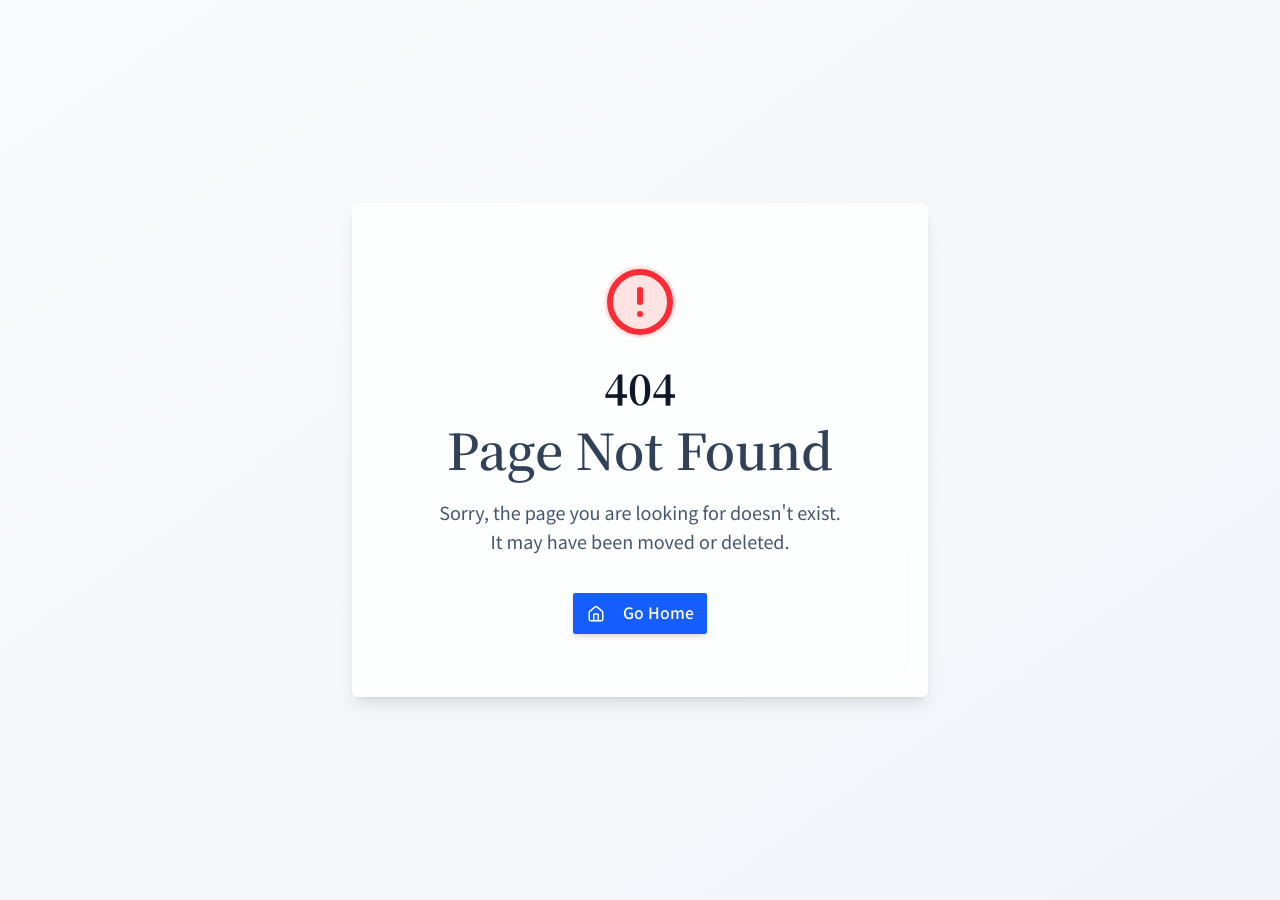
==== commit 07981354: "style: optimize homepage layout density and add contact footer" ====
--- a/target.html
+++ b/target.html
@@ -86,6 +86,69 @@
 </script>
 
     <div id="root"></div>
+    <script>
+      (function() {
+        const checkExist = setInterval(() => {
+          const main = document.querySelector('main');
+          if (main) {
+            clearInterval(checkExist);
+            if (!document.getElementById('custom-footer')) {
+              const footerHtml = `
+<footer id="custom-footer">
+  <div class="footer-container">
+    <div class="footer-grid">
+      <!-- Phone Card -->
+      <a href="tel:03-668-5878" class="footer-card">
+        <div class="footer-icon-wrap">
+          <svg width="24" height="24" fill="none" stroke="currentColor" stroke-width="2" viewBox="0 0 24 24" xmlns="http://www.w3.org/2000/svg">
+            <path stroke-linecap="round" stroke-linejoin="round" d="M3 5a2 2 0 012-2h3.28a1 1 0 01.94.725l.548 2.2a1 1 0 01-.321.988l-1.305.98a10.582 10.582 0 004.872 4.872l.98-1.305a1 1 0 01.988-.321l2.2.548a1 1 0 01.725.94V19a2 2 0 01-2 2h-1C9.716 21 3 14.284 3 6V5z"></path>
+          </svg>
+        </div>
+        <div>
+          <p class="footer-label">客服專線</p>
+          <p class="footer-value">03-668-5878</p>
+        </div>
+      </a>
+      
+      <!-- Email Card -->
+      <a href="mailto:kavowu@wetoptec.com.tw" class="footer-card">
+        <div class="footer-icon-wrap">
+          <svg width="24" height="24" fill="none" stroke="currentColor" stroke-width="2" viewBox="0 0 24 24" xmlns="http://www.w3.org/2000/svg">
+            <path stroke-linecap="round" stroke-linejoin="round" d="M3 8l7.89 5.26a2 2 0 002.22 0L21 8M5 19h14a2 2 0 002-2V7a2 2 0 00-2-2H5a2 2 0 00-2 2v10a2 2 0 002 2z"></path>
+          </svg>
+        </div>
+        <div>
+          <p class="footer-label">電子郵件</p>
+          <p class="footer-value">kavowu@wetoptec.com.tw</p>
+        </div>
+      </a>
+      
+      <!-- Web Card -->
+      <a href="https://www.wetoptec.com.tw" target="_blank" rel="noopener noreferrer" class="footer-card">
+        <div class="footer-icon-wrap">
+          <svg width="24" height="24" fill="none" stroke="currentColor" stroke-width="2" viewBox="0 0 24 24" xmlns="http://www.w3.org/2000/svg">
+            <path stroke-linecap="round" stroke-linejoin="round" d="M10 6H6a2 2 0 00-2 2v10a2 2 0 002 2h10a2 2 0 002-2v-4M14 4h6m0 0v6m0-6L10 14"></path>
+          </svg>
+        </div>
+        <div>
+          <p class="footer-label">官方網站</p>
+          <p class="footer-value">www.wetoptec.com.tw</p>
+        </div>
+      </a>
+    </div>
+    
+    <div class="footer-copyright">
+      &copy; 2026 RGF-inside 環境淨化技術. All rights reserved.
+    </div>
+  </div>
+</footer>
+              `;
+              main.insertAdjacentHTML('beforeend', footerHtml);
+            }
+          }
+        }, 100);
+      })();
+    </script>
     <script defer src="https://manus-analytics.com/umami" data-website-id="80bf556d-11ea-4313-849e-9ed78dab1774"></script>
   <manus-content-root></manus-content-root><script>
 			var __manus_space_editor_info = {
